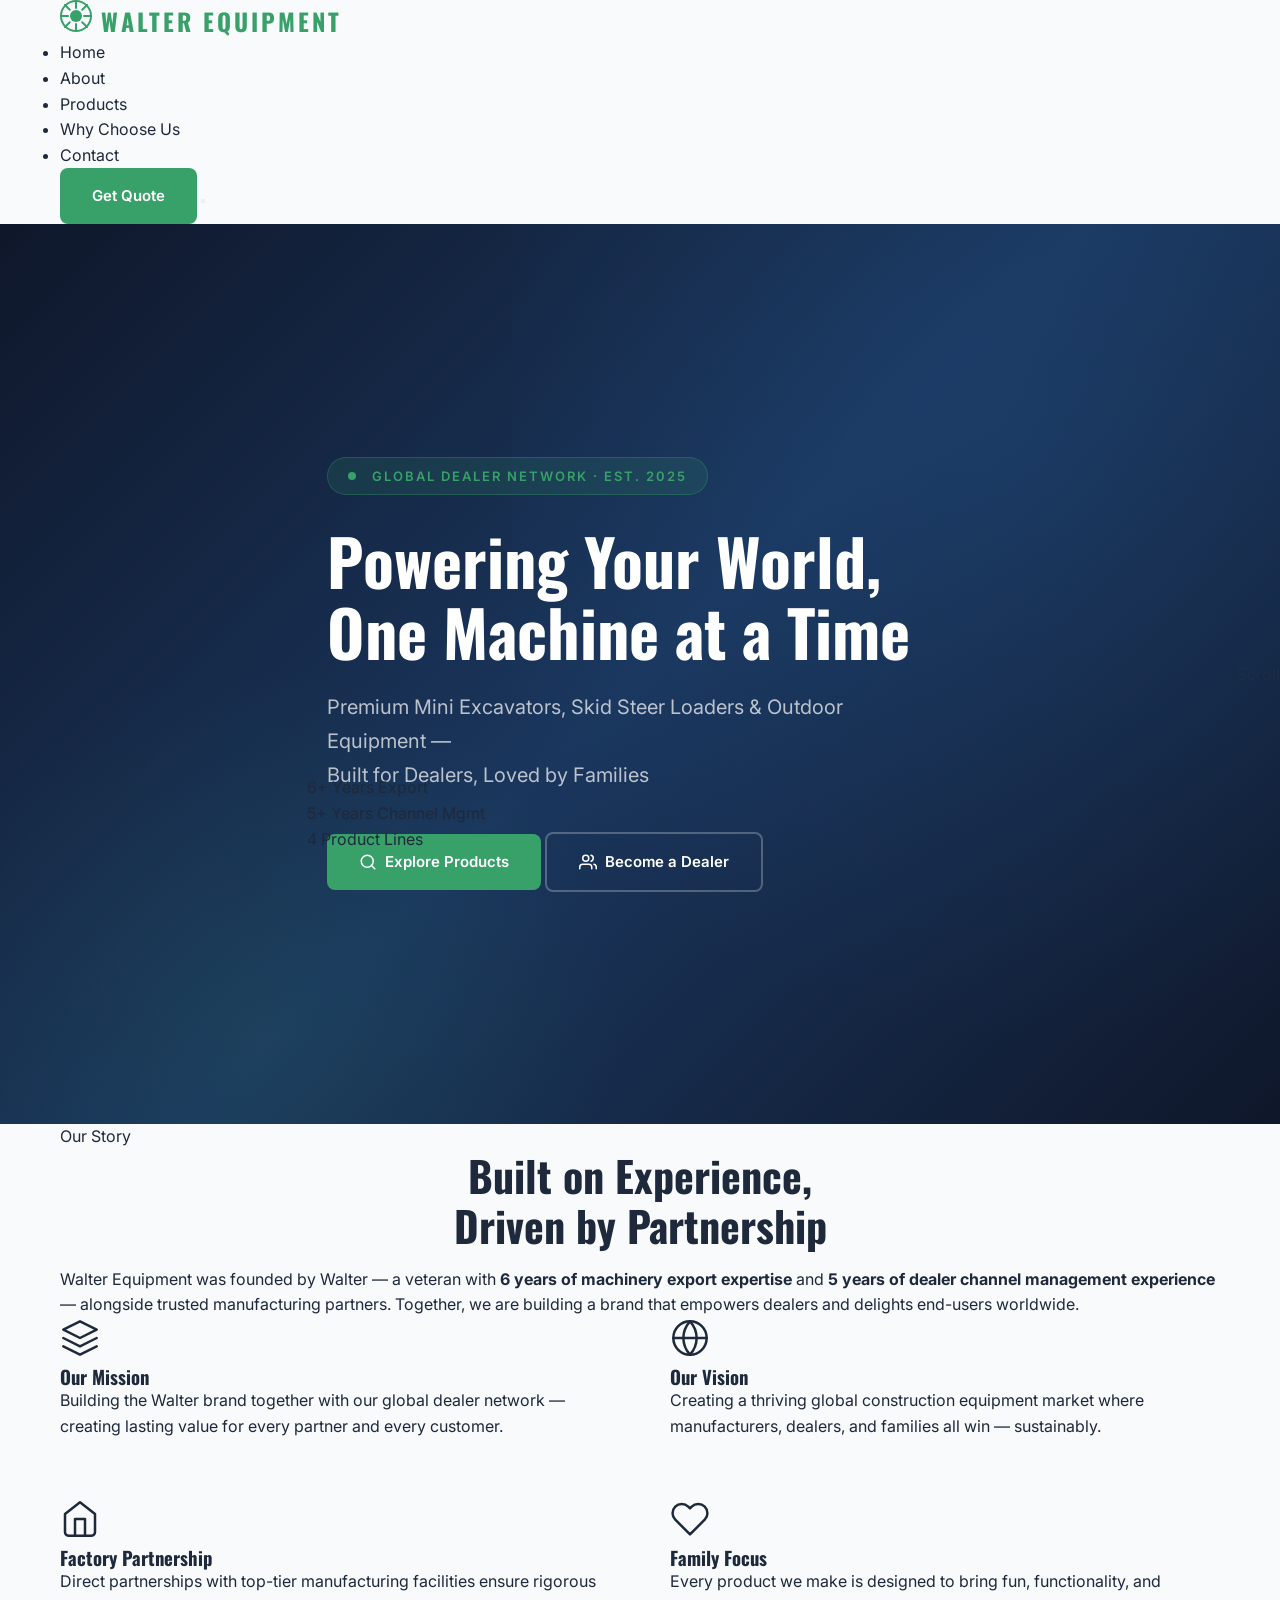
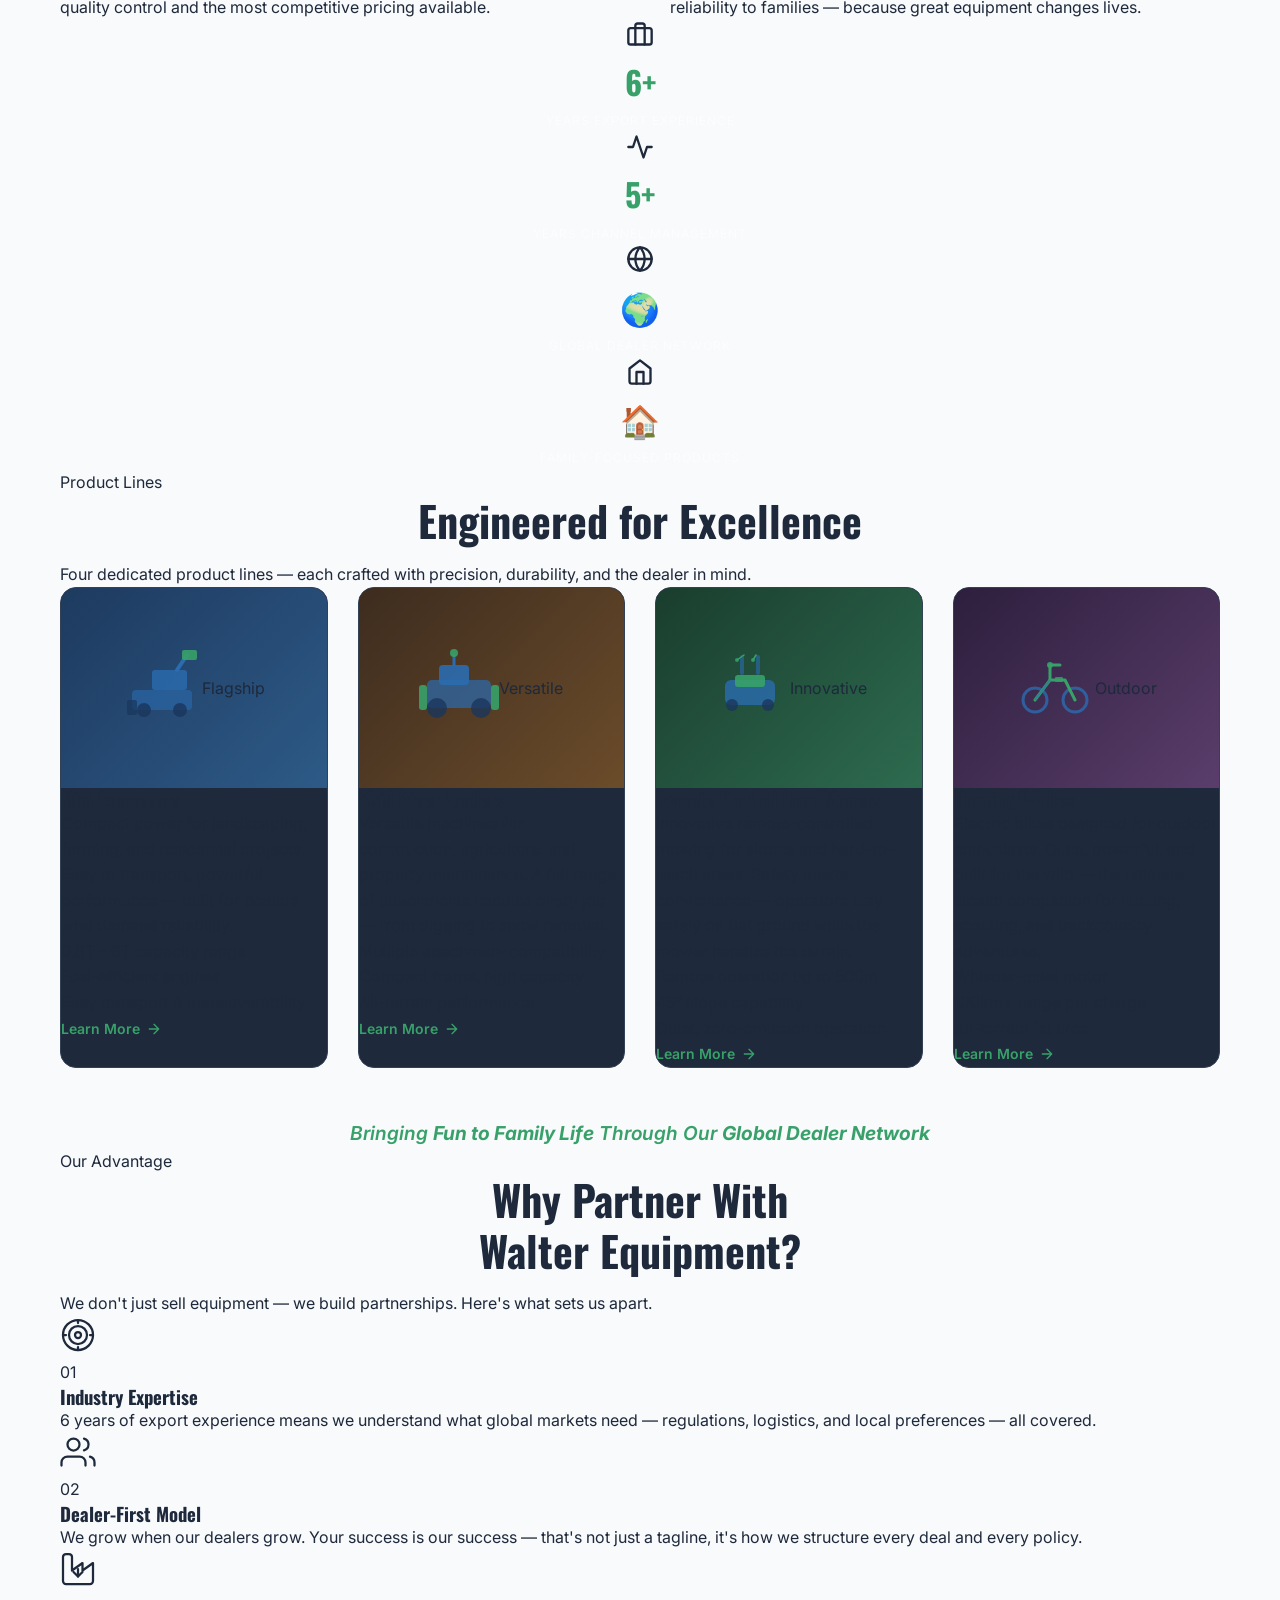
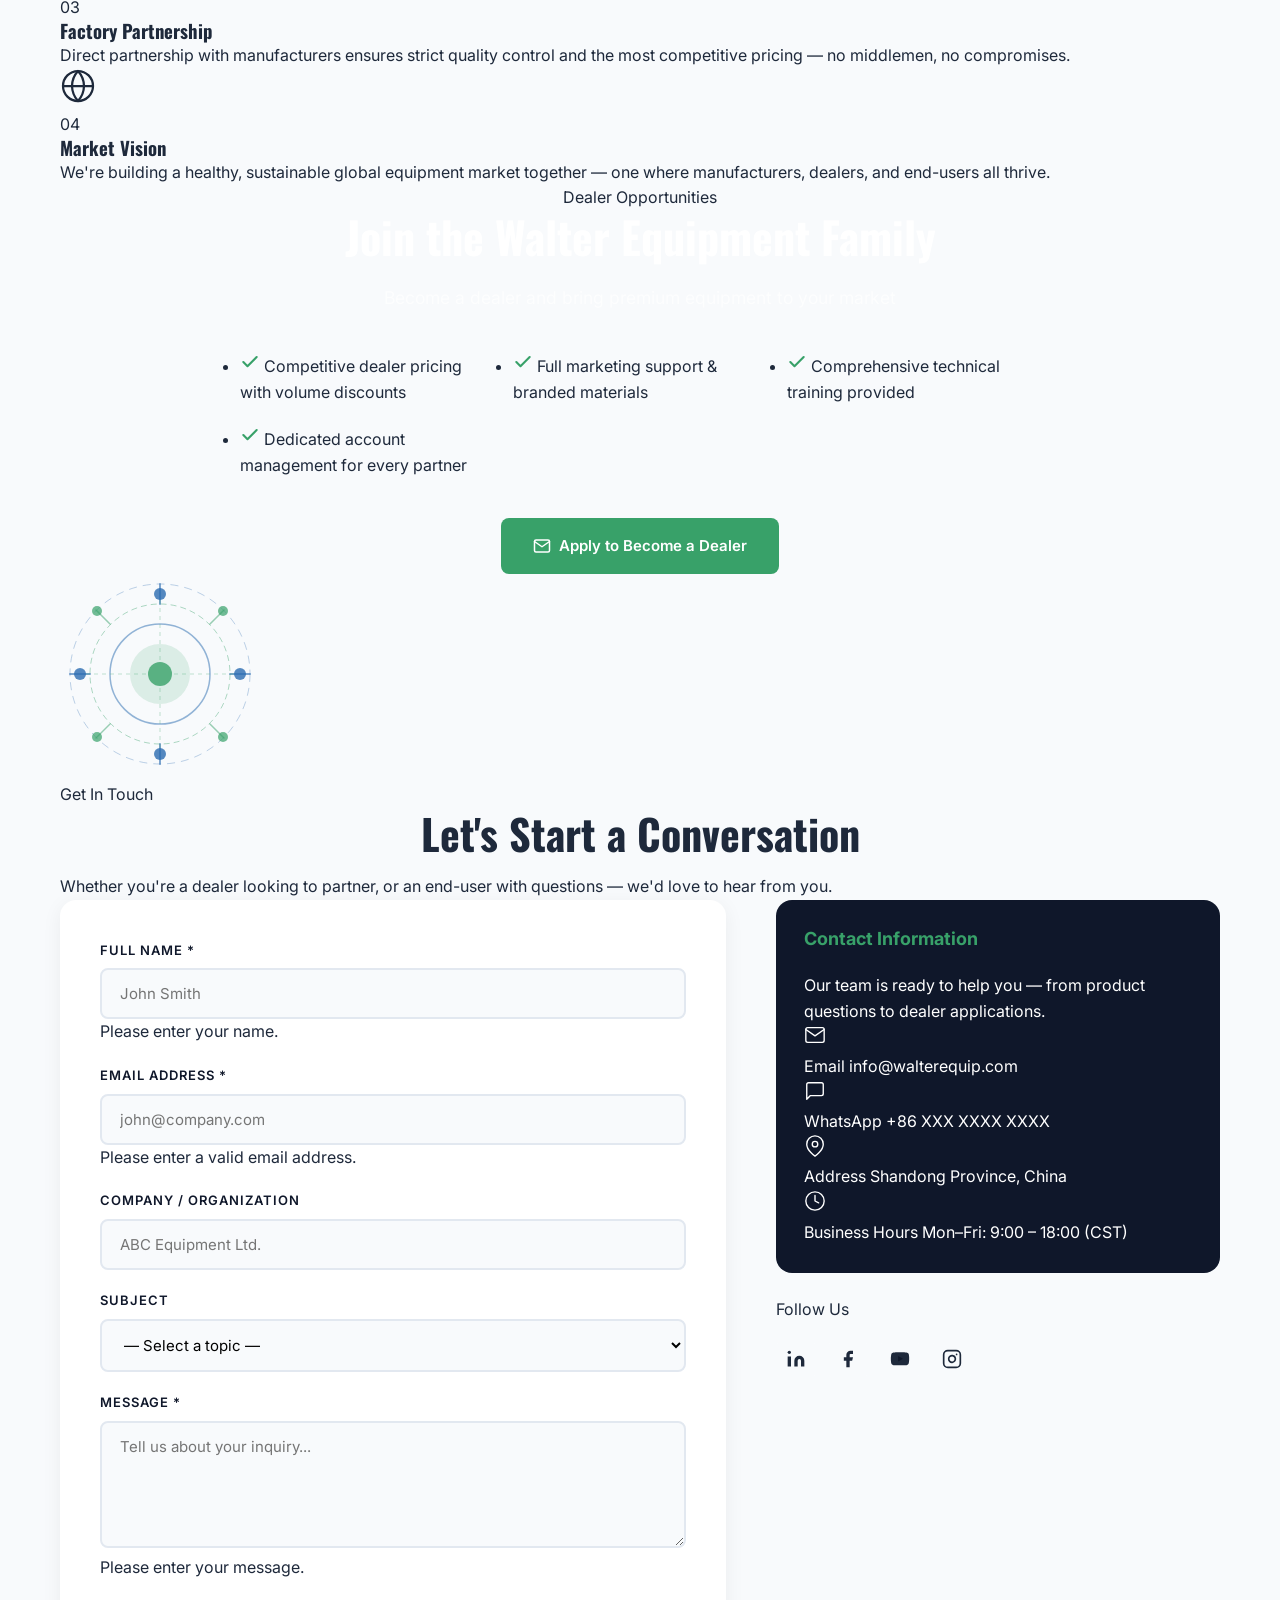
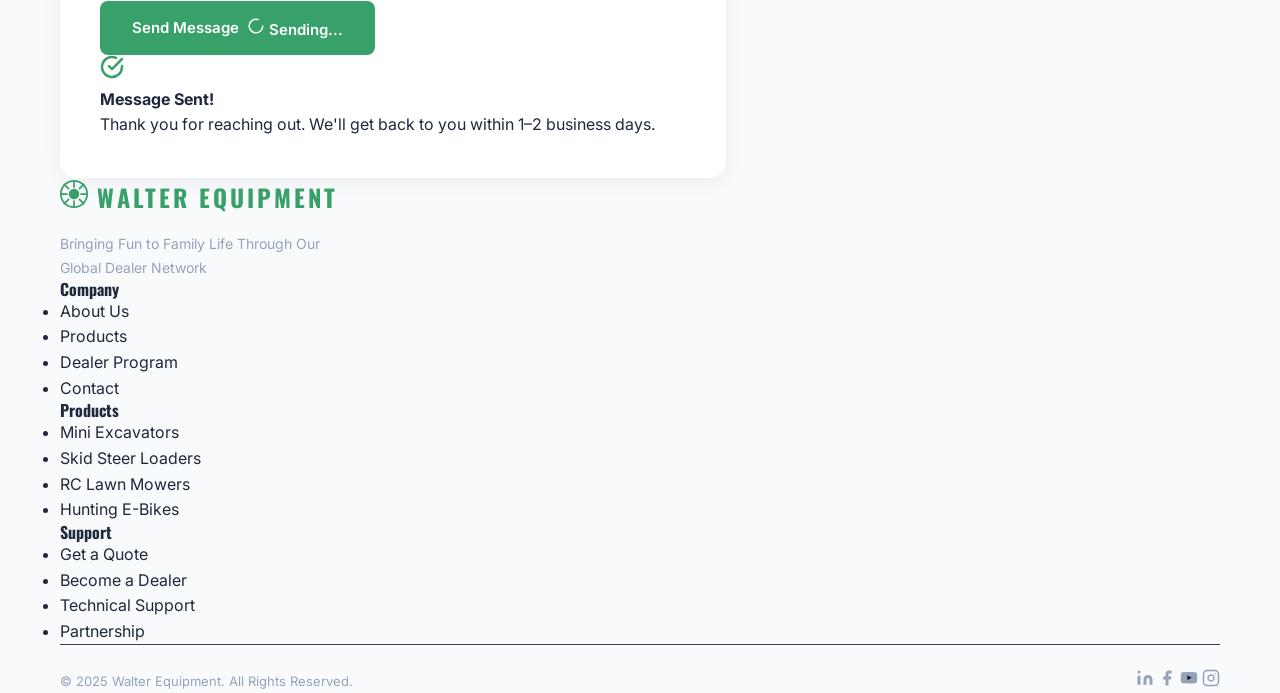
==== index.html @ e8bab3ac "Add files via upload" ====
<!DOCTYPE html>
<html lang="en">
<head>
    <meta charset="UTF-8">
    <meta name="viewport" content="width=device-width, initial-scale=1.0">
    <meta http-equiv="X-UA-Compatible" content="IE=edge">
    <title>Walter Equipment | Premium Mini Excavators, Skid Steer Loaders & Outdoor Equipment</title>
    <meta name="description" content="Walter Equipment — Premium mini excavators, skid steer loaders, remote control lawn mowers, and hunting e-bikes. Built for dealers, loved by families worldwide.">
    <meta name="keywords" content="mini excavators, skid steer loaders, remote control lawn mowers, hunting e-bikes, construction equipment, dealer, equipment manufacturer">
    <meta name="author" content="Walter Equipment">
    <meta name="robots" content="index, follow">
    <link rel="canonical" href="https://walterequip.com">

    <!-- Open Graph -->
    <meta property="og:title" content="Walter Equipment | Premium Construction & Outdoor Equipment">
    <meta property="og:description" content="Bringing Fun to Family Life Through Our Global Dealer Network. Mini excavators, skid steer loaders, and more.">
    <meta property="og:type" content="website">
    <meta property="og:url" content="https://walterequip.com">
    <meta property="og:site_name" content="Walter Equipment">

    <!-- Twitter Card -->
    <meta name="twitter:card" content="summary_large_image">
    <meta name="twitter:title" content="Walter Equipment">
    <meta name="twitter:description" content="Premium equipment for dealers worldwide. Mini excavators, skid steer loaders, remote control lawn mowers, hunting e-bikes.">

    <!-- Favicon -->
    <link rel="icon" type="image/svg+xml" href="data:image/svg+xml,<svg xmlns='http://www.w3.org/2000/svg' viewBox='0 0 100 100'><text y='.9em' font-size='90'>⚙️</text></svg>">

    <!-- Google Fonts -->
    <link rel="preconnect" href="https://fonts.googleapis.com">
    <link rel="preconnect" href="https://fonts.gstatic.com" crossorigin>
    <link href="https://fonts.googleapis.com/css2?family=Inter:wght@300;400;500;600;700&family=Oswald:wght@400;500;600;700&display=swap" rel="stylesheet">

    <!-- Stylesheet -->
    <link rel="stylesheet" href="css/style.css">

    <!-- Structured Data -->
    <script type="application/ld+json">
    {
        "@context": "https://schema.org",
        "@type": "Organization",
        "name": "Walter Equipment",
        "url": "https://walterequip.com",
        "description": "Premium construction and outdoor equipment manufacturer. Mini excavators, skid steer loaders, remote control lawn mowers, and hunting e-bikes.",
        "founder": {
            "@type": "Person",
            "name": "Walter"
        },
        "areaServed": "Worldwide",
        "address": {
            "@type": "PostalAddress",
            "addressRegion": "Shandong",
            "addressCountry": "CN"
        }
    }
    </script>
</head>
<body>

    <!-- ================================================
         HEADER / NAVIGATION
    ================================================= -->
    <header id="header" class="site-header" role="banner">
        <div class="container header-inner">
            <a href="#home" class="logo" aria-label="Walter Equipment - Home">
                <span class="logo-icon">
                    <svg width="32" height="32" viewBox="0 0 32 32" fill="none" xmlns="http://www.w3.org/2000/svg">
                        <circle cx="16" cy="16" r="15" stroke="#38a169" stroke-width="2"/>
                        <circle cx="16" cy="16" r="6" fill="#38a169"/>
                        <line x1="16" y1="1" x2="16" y2="8" stroke="#38a169" stroke-width="2" stroke-linecap="round"/>
                        <line x1="16" y1="24" x2="16" y2="31" stroke="#38a169" stroke-width="2" stroke-linecap="round"/>
                        <line x1="1" y1="16" x2="8" y2="16" stroke="#38a169" stroke-width="2" stroke-linecap="round"/>
                        <line x1="24" y1="16" x2="31" y2="16" stroke="#38a169" stroke-width="2" stroke-linecap="round"/>
                        <line x1="4.93" y1="4.93" x2="9.76" y2="9.76" stroke="#38a169" stroke-width="2" stroke-linecap="round"/>
                        <line x1="22.24" y1="22.24" x2="27.07" y2="27.07" stroke="#38a169" stroke-width="2" stroke-linecap="round"/>
                        <line x1="27.07" y1="4.93" x2="22.24" y2="9.76" stroke="#38a169" stroke-width="2" stroke-linecap="round"/>
                        <line x1="9.76" y1="22.24" x2="4.93" y2="27.07" stroke="#38a169" stroke-width="2" stroke-linecap="round"/>
                    </svg>
                </span>
                <span class="logo-text">WALTER <span class="logo-accent">EQUIPMENT</span></span>
            </a>

            <nav class="main-nav" id="main-nav" role="navigation" aria-label="Main navigation">
                <ul class="nav-list">
                    <li><a href="#home" class="nav-link active">Home</a></li>
                    <li><a href="#about" class="nav-link">About</a></li>
                    <li><a href="#products" class="nav-link">Products</a></li>
                    <li><a href="#why-us" class="nav-link">Why Choose Us</a></li>
                    <li><a href="#contact" class="nav-link">Contact</a></li>
                </ul>
            </nav>

            <a href="#contact" class="btn btn-primary header-cta">Get Quote</a>

            <button class="hamburger" id="hamburger" aria-label="Toggle navigation menu" aria-expanded="false">
                <span class="hamburger-line"></span>
                <span class="hamburger-line"></span>
                <span class="hamburger-line"></span>
            </button>
        </div>
    </header>

    <!-- ================================================
         HERO SECTION
    ================================================= -->
    <section id="home" class="hero" aria-label="Hero">
        <div class="hero-bg">
            <div class="hero-geo geo-1"></div>
            <div class="hero-geo geo-2"></div>
            <div class="hero-geo geo-3"></div>
            <div class="hero-geo geo-4"></div>
            <div class="hero-overlay"></div>
        </div>
        <div class="container hero-content">
            <div class="hero-badge fade-up">
                <span class="hero-badge-dot"></span>
                Global Dealer Network · Est. 2025
            </div>
            <h1 class="hero-title fade-up">
                Powering Your World,<br>
                <span class="hero-title-accent">One Machine at a Time</span>
            </h1>
            <p class="hero-subtitle fade-up">
                Premium Mini Excavators, Skid Steer Loaders &amp; Outdoor Equipment —<br class="hide-mobile">
                Built for Dealers, Loved by Families
            </p>
            <div class="hero-actions fade-up">
                <a href="#products" class="btn btn-primary btn-lg">
                    <svg width="18" height="18" viewBox="0 0 24 24" fill="none" stroke="currentColor" stroke-width="2" stroke-linecap="round" stroke-linejoin="round">
                        <circle cx="11" cy="11" r="8"/><path d="m21 21-4.35-4.35"/>
                    </svg>
                    Explore Products
                </a>
                <a href="#dealer" class="btn btn-outline btn-lg">
                    <svg width="18" height="18" viewBox="0 0 24 24" fill="none" stroke="currentColor" stroke-width="2" stroke-linecap="round" stroke-linejoin="round">
                        <path d="M17 21v-2a4 4 0 0 0-4-4H5a4 4 0 0 0-4 4v2"/><circle cx="9" cy="7" r="4"/><path d="M23 21v-2a4 4 0 0 0-3-3.87"/><path d="M16 3.13a4 4 0 0 1 0 7.75"/>
                    </svg>
                    Become a Dealer
                </a>
            </div>
            <div class="hero-stats fade-up">
                <div class="hero-stat">
                    <span class="hero-stat-num">6+</span>
                    <span class="hero-stat-label">Years Export</span>
                </div>
                <div class="hero-stat-divider"></div>
                <div class="hero-stat">
                    <span class="hero-stat-num">5+</span>
                    <span class="hero-stat-label">Years Channel Mgmt</span>
                </div>
                <div class="hero-stat-divider"></div>
                <div class="hero-stat">
                    <span class="hero-stat-num">4</span>
                    <span class="hero-stat-label">Product Lines</span>
                </div>
            </div>
        </div>
        <div class="hero-scroll-indicator" aria-hidden="true">
            <span>Scroll</span>
            <div class="scroll-line"></div>
        </div>
    </section>

    <!-- ================================================
         ABOUT US
    ================================================= -->
    <section id="about" class="section about-section" aria-labelledby="about-title">
        <div class="container">
            <div class="section-header fade-up">
                <span class="section-tag">Our Story</span>
                <h2 id="about-title" class="section-title">Built on Experience,<br>Driven by Partnership</h2>
                <p class="section-desc">
                    Walter Equipment was founded by Walter — a veteran with <strong>6 years of machinery export expertise</strong> 
                    and <strong>5 years of dealer channel management experience</strong> — alongside trusted manufacturing partners. 
                    Together, we are building a brand that empowers dealers and delights end-users worldwide.
                </p>
            </div>

            <div class="about-grid">
                <div class="about-card fade-up">
                    <div class="about-card-icon">
                        <svg width="40" height="40" viewBox="0 0 24 24" fill="none" stroke="currentColor" stroke-width="1.5" stroke-linecap="round" stroke-linejoin="round">
                            <path d="M12 2L2 7l10 5 10-5-10-5z"/><path d="M2 17l10 5 10-5"/><path d="M2 12l10 5 10-5"/>
                        </svg>
                    </div>
                    <h3>Our Mission</h3>
                    <p>Building the Walter brand together with our global dealer network — creating lasting value for every partner and every customer.</p>
                </div>
                <div class="about-card fade-up">
                    <div class="about-card-icon">
                        <svg width="40" height="40" viewBox="0 0 24 24" fill="none" stroke="currentColor" stroke-width="1.5" stroke-linecap="round" stroke-linejoin="round">
                            <circle cx="12" cy="12" r="10"/><line x1="2" y1="12" x2="22" y2="12"/><path d="M12 2a15.3 15.3 0 0 1 4 10 15.3 15.3 0 0 1-4 10 15.3 15.3 0 0 1-4-10 15.3 15.3 0 0 1 4-10z"/>
                        </svg>
                    </div>
                    <h3>Our Vision</h3>
                    <p>Creating a thriving global construction equipment market where manufacturers, dealers, and families all win — sustainably.</p>
                </div>
                <div class="about-card fade-up">
                    <div class="about-card-icon">
                        <svg width="40" height="40" viewBox="0 0 24 24" fill="none" stroke="currentColor" stroke-width="1.5" stroke-linecap="round" stroke-linejoin="round">
                            <path d="M3 9l9-7 9 7v11a2 2 0 0 1-2 2H5a2 2 0 0 1-2-2z"/><polyline points="9 22 9 12 15 12 15 22"/>
                        </svg>
                    </div>
                    <h3>Factory Partnership</h3>
                    <p>Direct partnerships with top-tier manufacturing facilities ensure rigorous quality control and the most competitive pricing available.</p>
                </div>
                <div class="about-card fade-up">
                    <div class="about-card-icon">
                        <svg width="40" height="40" viewBox="0 0 24 24" fill="none" stroke="currentColor" stroke-width="1.5" stroke-linecap="round" stroke-linejoin="round">
                            <path d="M20.84 4.61a5.5 5.5 0 0 0-7.78 0L12 5.67l-1.06-1.06a5.5 5.5 0 0 0-7.78 7.78l1.06 1.06L12 21.23l7.78-7.78 1.06-1.06a5.5 5.5 0 0 0 0-7.78z"/>
                        </svg>
                    </div>
                    <h3>Family Focus</h3>
                    <p>Every product we make is designed to bring fun, functionality, and reliability to families — because great equipment changes lives.</p>
                </div>
            </div>

            <div class="about-stats fade-up">
                <div class="stat-item">
                    <div class="stat-icon">
                        <svg width="28" height="28" viewBox="0 0 24 24" fill="none" stroke="currentColor" stroke-width="2" stroke-linecap="round" stroke-linejoin="round">
                            <rect x="2" y="7" width="20" height="14" rx="2" ry="2"/><path d="M16 21V5a2 2 0 0 0-2-2h-4a2 2 0 0 0-2 2v16"/>
                        </svg>
                    </div>
                    <div class="stat-info">
                        <span class="stat-number">6+</span>
                        <span class="stat-label">Years Export Experience</span>
                    </div>
                </div>
                <div class="stat-item">
                    <div class="stat-icon">
                        <svg width="28" height="28" viewBox="0 0 24 24" fill="none" stroke="currentColor" stroke-width="2" stroke-linecap="round" stroke-linejoin="round">
                            <polyline points="22 12 18 12 15 21 9 3 6 12 2 12"/>
                        </svg>
                    </div>
                    <div class="stat-info">
                        <span class="stat-number">5+</span>
                        <span class="stat-label">Years Channel Management</span>
                    </div>
                </div>
                <div class="stat-item">
                    <div class="stat-icon">
                        <svg width="28" height="28" viewBox="0 0 24 24" fill="none" stroke="currentColor" stroke-width="2" stroke-linecap="round" stroke-linejoin="round">
                            <circle cx="12" cy="12" r="10"/><line x1="2" y1="12" x2="22" y2="12"/><path d="M12 2a15.3 15.3 0 0 1 4 10 15.3 15.3 0 0 1-4 10 15.3 15.3 0 0 1-4-10 15.3 15.3 0 0 1 4-10z"/>
                        </svg>
                    </div>
                    <div class="stat-info">
                        <span class="stat-number">🌍</span>
                        <span class="stat-label">Global Dealer Network</span>
                    </div>
                </div>
                <div class="stat-item">
                    <div class="stat-icon">
                        <svg width="28" height="28" viewBox="0 0 24 24" fill="none" stroke="currentColor" stroke-width="2" stroke-linecap="round" stroke-linejoin="round">
                            <path d="M3 9l9-7 9 7v11a2 2 0 0 1-2 2H5a2 2 0 0 1-2-2z"/><polyline points="9 22 9 12 15 12 15 22"/>
                        </svg>
                    </div>
                    <div class="stat-info">
                        <span class="stat-number">🏠</span>
                        <span class="stat-label">Family-Focused Products</span>
                    </div>
                </div>
            </div>
        </div>
    </section>

    <!-- ================================================
         PRODUCTS
    ================================================= -->
    <section id="products" class="section products-section" aria-labelledby="products-title">
        <div class="container">
            <div class="section-header fade-up">
                <span class="section-tag">Product Lines</span>
                <h2 id="products-title" class="section-title">Engineered for Excellence</h2>
                <p class="section-desc">
                    Four dedicated product lines — each crafted with precision, durability, and the dealer in mind.
                </p>
            </div>

            <div class="products-grid">
                <!-- Product 1: Mini Excavators -->
                <article class="product-card fade-up">
                    <div class="product-image">
                        <div class="product-image-placeholder">
                            <svg width="80" height="80" viewBox="0 0 80 80" fill="none" xmlns="http://www.w3.org/2000/svg">
                                <rect x="10" y="45" width="60" height="20" rx="4" fill="#2b6cb0" opacity="0.6"/>
                                <rect x="30" y="25" width="35" height="20" rx="3" fill="#2b6cb0" opacity="0.8"/>
                                <line x1="55" y1="25" x2="65" y2="10" stroke="#2b6cb0" stroke-width="4" stroke-linecap="round"/>
                                <rect x="60" y="5" width="15" height="10" rx="2" fill="#38a169" opacity="0.9"/>
                                <circle cx="22" cy="65" r="7" fill="#1a365d" opacity="0.8"/>
                                <circle cx="58" cy="65" r="7" fill="#1a365d" opacity="0.8"/>
                                <rect x="5" y="55" width="10" height="15" rx="2" fill="#1a365d" opacity="0.7"/>
                            </svg>
                        </div>
                        <span class="product-badge">Flagship</span>
                    </div>
                    <div class="product-content">
                        <h3 class="product-name">Mini Excavators</h3>
                        <p class="product-desc">
                            Compact power for landscaping, farming, and residential projects. 
                            Easy to transport, powerful performance — built for dealers who demand reliability.
                        </p>
                        <ul class="product-features">
                            <li>0.8T – 6T capacity range</li>
                            <li>Fuel-efficient engines</li>
                            <li>Easy transport &amp; maneuverability</li>
                        </ul>
                        <a href="#contact" class="product-link">
                            Learn More
                            <svg width="16" height="16" viewBox="0 0 24 24" fill="none" stroke="currentColor" stroke-width="2" stroke-linecap="round" stroke-linejoin="round">
                                <path d="M5 12h14M12 5l7 7-7 7"/>
                            </svg>
                        </a>
                    </div>
                </article>

                <!-- Product 2: Skid Steer Loaders -->
                <article class="product-card fade-up">
                    <div class="product-image">
                        <div class="product-image-placeholder">
                            <svg width="80" height="80" viewBox="0 0 80 80" fill="none" xmlns="http://www.w3.org/2000/svg">
                                <rect x="8" y="35" width="64" height="28" rx="5" fill="#2b6cb0" opacity="0.7"/>
                                <rect x="20" y="20" width="30" height="20" rx="4" fill="#2b6cb0" opacity="0.9"/>
                                <circle cx="18" cy="63" r="10" fill="#1a365d" opacity="0.8"/>
                                <circle cx="62" cy="63" r="10" fill="#1a365d" opacity="0.8"/>
                                <rect x="0" y="40" width="8" height="25" rx="3" fill="#38a169" opacity="0.9"/>
                                <rect x="72" y="40" width="8" height="25" rx="3" fill="#38a169" opacity="0.9"/>
                                <line x1="35" y1="20" x2="35" y2="10" stroke="#2b6cb0" stroke-width="3" stroke-linecap="round"/>
                                <circle cx="35" cy="8" r="4" fill="#38a169" opacity="0.9"/>
                            </svg>
                        </div>
                        <span class="product-badge">Versatile</span>
                    </div>
                    <div class="product-content">
                        <h3 class="product-name">Skid Steer Loaders</h3>
                        <p class="product-desc">
                            Versatile machines for construction, agriculture, and property maintenance. 
                            A full range of attachments handles every job — from digging to snow removal.
                        </p>
                        <ul class="product-features">
                            <li>Multiple attachment compatibility</li>
                            <li>Compact frame, high capacity</li>
                            <li>All-terrain performance</li>
                        </ul>
                        <a href="#contact" class="product-link">
                            Learn More
                            <svg width="16" height="16" viewBox="0 0 24 24" fill="none" stroke="currentColor" stroke-width="2" stroke-linecap="round" stroke-linejoin="round">
                                <path d="M5 12h14M12 5l7 7-7 7"/>
                            </svg>
                        </a>
                    </div>
                </article>

                <!-- Product 3: Remote Control Lawn Mowers -->
                <article class="product-card fade-up">
                    <div class="product-image">
                        <div class="product-image-placeholder">
                            <svg width="80" height="80" viewBox="0 0 80 80" fill="none" xmlns="http://www.w3.org/2000/svg">
                                <rect x="15" y="35" width="50" height="25" rx="6" fill="#2b6cb0" opacity="0.8"/>
                                <rect x="25" y="30" width="30" height="12" rx="3" fill="#38a169" opacity="0.9"/>
                                <circle cx="22" cy="60" r="6" fill="#1a365d" opacity="0.8"/>
                                <circle cx="58" cy="60" r="6" fill="#1a365d" opacity="0.8"/>
                                <rect x="30" y="10" width="4" height="20" rx="2" fill="#2b6cb0" opacity="0.6"/>
                                <rect x="46" y="10" width="4" height="20" rx="2" fill="#2b6cb0" opacity="0.6"/>
                                <path d="M27 15 L34 10" stroke="#38a169" stroke-width="1.5" stroke-linecap="round"/>
                                <path d="M43 15 L46 10" stroke="#38a169" stroke-width="1.5" stroke-linecap="round"/>
                                <circle cx="27" cy="15" r="2" fill="#38a169" opacity="0.8"/>
                                <circle cx="43" cy="15" r="2" fill="#38a169" opacity="0.8"/>
                            </svg>
                        </div>
                        <span class="product-badge">Innovative</span>
                    </div>
                    <div class="product-content">
                        <h3 class="product-name">Remote Control Lawn Mowers</h3>
                        <p class="product-desc">
                            Innovative remote-controlled mowing for slopes and hard-to-reach areas. 
                            Safety meets convenience — operators stay safely on flat ground while the mower handles the terrain.
                        </p>
                        <ul class="product-features">
                            <li>Remote operation up to 500m</li>
                            <li>45° slope capability</li>
                            <li>Quiet, zero-emission operation</li>
                        </ul>
                        <a href="#contact" class="product-link">
                            Learn More
                            <svg width="16" height="16" viewBox="0 0 24 24" fill="none" stroke="currentColor" stroke-width="2" stroke-linecap="round" stroke-linejoin="round">
                                <path d="M5 12h14M12 5l7 7-7 7"/>
                            </svg>
                        </a>
                    </div>
                </article>

                <!-- Product 4: Hunting E-Bikes -->
                <article class="product-card fade-up">
                    <div class="product-image">
                        <div class="product-image-placeholder">
                            <svg width="80" height="80" viewBox="0 0 80 80" fill="none" xmlns="http://www.w3.org/2000/svg">
                                <circle cx="20" cy="55" r="12" stroke="#2b6cb0" stroke-width="3" fill="none" opacity="0.8"/>
                                <circle cx="60" cy="55" r="12" stroke="#2b6cb0" stroke-width="3" fill="none" opacity="0.8"/>
                                <path d="M20 55 L35 35 L50 35 L60 55" stroke="#38a169" stroke-width="3" stroke-linecap="round" stroke-linejoin="round"/>
                                <path d="M35 35 L35 20" stroke="#38a169" stroke-width="3" stroke-linecap="round"/>
                                <path d="M35 20 L45 20" stroke="#38a169" stroke-width="3" stroke-linecap="round"/>
                                <rect x="40" y="32" width="8" height="5" rx="1" fill="#38a169" opacity="0.8"/>
                                <path d="M35 35 L20 55" stroke="#2b6cb0" stroke-width="2" opacity="0.6"/>
                                <circle cx="35" cy="20" r="3" fill="#38a169" opacity="0.9"/>
                            </svg>
                        </div>
                        <span class="product-badge">Outdoor</span>
                    </div>
                    <div class="product-content">
                        <h3 class="product-name">Hunting E-Bikes</h3>
                        <p class="product-desc">
                            Electric bikes designed for outdoor enthusiasts. Quiet, powerful, and built for the wild — 
                            the ultimate stealth companion for hunting, scouting, and backcountry adventures.
                        </p>
                        <ul class="product-features">
                            <li>Whisper-quiet motor</li>
                            <li>100km+ range per charge</li>
                            <li>All-terrain fat tires</li>
                        </ul>
                        <a href="#contact" class="product-link">
                            Learn More
                            <svg width="16" height="16" viewBox="0 0 24 24" fill="none" stroke="currentColor" stroke-width="2" stroke-linecap="round" stroke-linejoin="round">
                                <path d="M5 12h14M12 5l7 7-7 7"/>
                            </svg>
                        </a>
                    </div>
                </article>
            </div>

            <div class="products-tagline fade-up">
                <p>Bringing <strong>Fun to Family Life</strong> Through Our <strong>Global Dealer Network</strong></p>
            </div>
        </div>
    </section>

    <!-- ================================================
         WHY CHOOSE US
    ================================================= -->
    <section id="why-us" class="section why-section" aria-labelledby="why-title">
        <div class="container">
            <div class="section-header fade-up">
                <span class="section-tag">Our Advantage</span>
                <h2 id="why-title" class="section-title">Why Partner With<br>Walter Equipment?</h2>
                <p class="section-desc">
                    We don't just sell equipment — we build partnerships. Here's what sets us apart.
                </p>
            </div>

            <div class="why-grid">
                <div class="why-card fade-up">
                    <div class="why-icon">
                        <svg width="36" height="36" viewBox="0 0 24 24" fill="none" stroke="currentColor" stroke-width="1.5" stroke-linecap="round" stroke-linejoin="round">
                            <circle cx="12" cy="12" r="10"/><circle cx="12" cy="12" r="6"/><circle cx="12" cy="12" r="2"/>
                            <line x1="12" y1="2" x2="12" y2="4"/><line x1="12" y1="20" x2="12" y2="22"/>
                            <line x1="2" y1="12" x2="4" y2="12"/><line x1="20" y1="12" x2="22" y2="12"/>
                        </svg>
                    </div>
                    <span class="why-num">01</span>
                    <h3>Industry Expertise</h3>
                    <p>6 years of export experience means we understand what global markets need — regulations, logistics, and local preferences — all covered.</p>
                </div>

                <div class="why-card fade-up">
                    <div class="why-icon">
                        <svg width="36" height="36" viewBox="0 0 24 24" fill="none" stroke="currentColor" stroke-width="1.5" stroke-linecap="round" stroke-linejoin="round">
                            <path d="M17 21v-2a4 4 0 0 0-4-4H5a4 4 0 0 0-4 4v2"/><circle cx="9" cy="7" r="4"/>
                            <path d="M23 21v-2a4 4 0 0 0-3-3.87"/><path d="M16 3.13a4 4 0 0 1 0 7.75"/>
                        </svg>
                    </div>
                    <span class="why-num">02</span>
                    <h3>Dealer-First Model</h3>
                    <p>We grow when our dealers grow. Your success is our success — that's not just a tagline, it's how we structure every deal and every policy.</p>
                </div>

                <div class="why-card fade-up">
                    <div class="why-icon">
                        <svg width="36" height="36" viewBox="0 0 24 24" fill="none" stroke="currentColor" stroke-width="1.5" stroke-linecap="round" stroke-linejoin="round">
                            <path d="M2 20a2 2 0 0 0 2 2h16a2 2 0 0 0 2-2V8l-7 5V8l-7 5V4a2 2 0 0 0-2-2H4a2 2 0 0 0-2 2z"/>
                            <polyline points="9 14 12 17 15 14"/><line x1="12" y1="12" x2="12" y2="17"/>
                        </svg>
                    </div>
                    <span class="why-num">03</span>
                    <h3>Factory Partnership</h3>
                    <p>Direct partnership with manufacturers ensures strict quality control and the most competitive pricing — no middlemen, no compromises.</p>
                </div>

                <div class="why-card fade-up">
                    <div class="why-icon">
                        <svg width="36" height="36" viewBox="0 0 24 24" fill="none" stroke="currentColor" stroke-width="1.5" stroke-linecap="round" stroke-linejoin="round">
                            <circle cx="12" cy="12" r="10"/><line x1="2" y1="12" x2="22" y2="12"/>
                            <path d="M12 2a15.3 15.3 0 0 1 4 10 15.3 15.3 0 0 1-4 10 15.3 15.3 0 0 1-4-10 15.3 15.3 0 0 1 4-10z"/>
                        </svg>
                    </div>
                    <span class="why-num">04</span>
                    <h3>Market Vision</h3>
                    <p>We're building a healthy, sustainable global equipment market together — one where manufacturers, dealers, and end-users all thrive.</p>
                </div>
            </div>
        </div>
    </section>

    <!-- ================================================
         DEALER CTA
    ================================================= -->
    <section id="dealer" class="section dealer-section" aria-labelledby="dealer-title">
        <div class="container">
            <div class="dealer-inner fade-up">
                <div class="dealer-content">
                    <span class="section-tag">Dealer Opportunities</span>
                    <h2 id="dealer-title" class="dealer-title">Join the Walter Equipment Family</h2>
                    <p class="dealer-subtitle">Become a dealer and bring premium equipment to your market</p>
                    <ul class="dealer-benefits">
                        <li>
                            <svg width="20" height="20" viewBox="0 0 24 24" fill="none" stroke="#38a169" stroke-width="2.5" stroke-linecap="round" stroke-linejoin="round">
                                <polyline points="20 6 9 17 4 12"/>
                            </svg>
                            Competitive dealer pricing with volume discounts
                        </li>
                        <li>
                            <svg width="20" height="20" viewBox="0 0 24 24" fill="none" stroke="#38a169" stroke-width="2.5" stroke-linecap="round" stroke-linejoin="round">
                                <polyline points="20 6 9 17 4 12"/>
                            </svg>
                            Full marketing support &amp; branded materials
                        </li>
                        <li>
                            <svg width="20" height="20" viewBox="0 0 24 24" fill="none" stroke="#38a169" stroke-width="2.5" stroke-linecap="round" stroke-linejoin="round">
                                <polyline points="20 6 9 17 4 12"/>
                            </svg>
                            Comprehensive technical training provided
                        </li>
                        <li>
                            <svg width="20" height="20" viewBox="0 0 24 24" fill="none" stroke="#38a169" stroke-width="2.5" stroke-linecap="round" stroke-linejoin="round">
                                <polyline points="20 6 9 17 4 12"/>
                            </svg>
                            Dedicated account management for every partner
                        </li>
                    </ul>
                    <a href="#contact" class="btn btn-primary btn-lg">
                        <svg width="18" height="18" viewBox="0 0 24 24" fill="none" stroke="currentColor" stroke-width="2" stroke-linecap="round" stroke-linejoin="round">
                            <path d="M4 4h16c1.1 0 2 .9 2 2v12c0 1.1-.9 2-2 2H4c-1.1 0-2-.9-2-2V6c0-1.1.9-2 2-2z"/><polyline points="22,6 12,13 2,6"/>
                        </svg>
                        Apply to Become a Dealer
                    </a>
                </div>
                <div class="dealer-visual" aria-hidden="true">
                    <div class="dealer-visual-inner">
                        <svg width="200" height="200" viewBox="0 0 200 200" fill="none" xmlns="http://www.w3.org/2000/svg">
                            <circle cx="100" cy="100" r="90" stroke="#2b6cb0" stroke-width="1" opacity="0.3" stroke-dasharray="8 6"/>
                            <circle cx="100" cy="100" r="70" stroke="#38a169" stroke-width="1" opacity="0.4" stroke-dasharray="6 4"/>
                            <circle cx="100" cy="100" r="50" stroke="#2b6cb0" stroke-width="1.5" opacity="0.5"/>
                            <circle cx="100" cy="100" r="30" fill="#38a169" opacity="0.15"/>
                            <circle cx="100" cy="100" r="12" fill="#38a169" opacity="0.8"/>
                            <!-- Spokes -->
                            <line x1="100" y1="10" x2="100" y2="30" stroke="#2b6cb0" stroke-width="2" stroke-linecap="round" opacity="0.6"/>
                            <line x1="100" y1="170" x2="100" y2="190" stroke="#2b6cb0" stroke-width="2" stroke-linecap="round" opacity="0.6"/>
                            <line x1="10" y1="100" x2="30" y2="100" stroke="#2b6cb0" stroke-width="2" stroke-linecap="round" opacity="0.6"/>
                            <line x1="170" y1="100" x2="190" y2="100" stroke="#2b6cb0" stroke-width="2" stroke-linecap="round" opacity="0.6"/>
                            <!-- Corner spokes -->
                            <line x1="36" y1="36" x2="50" y2="50" stroke="#38a169" stroke-width="1.5" stroke-linecap="round" opacity="0.5"/>
                            <line x1="164" y1="36" x2="150" y2="50" stroke="#38a169" stroke-width="1.5" stroke-linecap="round" opacity="0.5"/>
                            <line x1="36" y1="164" x2="50" y2="150" stroke="#38a169" stroke-width="1.5" stroke-linecap="round" opacity="0.5"/>
                            <line x1="164" y1="164" x2="150" y2="150" stroke="#38a169" stroke-width="1.5" stroke-linecap="round" opacity="0.5"/>
                            <!-- Dealer nodes -->
                            <circle cx="100" cy="20" r="6" fill="#2b6cb0" opacity="0.8"/>
                            <circle cx="180" cy="100" r="6" fill="#2b6cb0" opacity="0.8"/>
                            <circle cx="100" cy="180" r="6" fill="#2b6cb0" opacity="0.8"/>
                            <circle cx="20" cy="100" r="6" fill="#2b6cb0" opacity="0.8"/>
                            <circle cx="163" cy="37" r="5" fill="#38a169" opacity="0.7"/>
                            <circle cx="37" cy="163" r="5" fill="#38a169" opacity="0.7"/>
                            <circle cx="163" cy="163" r="5" fill="#38a169" opacity="0.7"/>
                            <circle cx="37" cy="37" r="5" fill="#38a169" opacity="0.7"/>
                            <!-- Connection lines -->
                            <line x1="100" y1="26" x2="100" y2="88" stroke="#38a169" stroke-width="1" opacity="0.3" stroke-dasharray="4 4"/>
                            <line x1="174" y1="100" x2="112" y2="100" stroke="#38a169" stroke-width="1" opacity="0.3" stroke-dasharray="4 4"/>
                            <line x1="100" y1="174" x2="100" y2="112" stroke="#38a169" stroke-width="1" opacity="0.3" stroke-dasharray="4 4"/>
                            <line x1="26" y1="100" x2="88" y2="100" stroke="#38a169" stroke-width="1" opacity="0.3" stroke-dasharray="4 4"/>
                        </svg>
                    </div>
                </div>
            </div>
        </div>
    </section>

    <!-- ================================================
         CONTACT
    ================================================= -->
    <section id="contact" class="section contact-section" aria-labelledby="contact-title">
        <div class="container">
            <div class="section-header fade-up">
                <span class="section-tag">Get In Touch</span>
                <h2 id="contact-title" class="section-title">Let's Start a Conversation</h2>
                <p class="section-desc">
                    Whether you're a dealer looking to partner, or an end-user with questions — we'd love to hear from you.
                </p>
            </div>

            <div class="contact-grid">
                <!-- Contact Form -->
                <div class="contact-form-wrapper fade-up">
                    <form class="contact-form" id="contact-form" action="https://formspree.io/f/placeholder" method="POST" novalidate>
                        <div class="form-group">
                            <label for="name">Full Name <span class="required">*</span></label>
                            <input type="text" id="name" name="name" placeholder="John Smith" required autocomplete="name">
                            <span class="form-error" id="name-error">Please enter your name.</span>
                        </div>
                        <div class="form-group">
                            <label for="email">Email Address <span class="required">*</span></label>
                            <input type="email" id="email" name="email" placeholder="john@company.com" required autocomplete="email">
                            <span class="form-error" id="email-error">Please enter a valid email address.</span>
                        </div>
                        <div class="form-group">
                            <label for="company">Company / Organization</label>
                            <input type="text" id="company" name="company" placeholder="ABC Equipment Ltd." autocomplete="organization">
                        </div>
                        <div class="form-group">
                            <label for="subject">Subject</label>
                            <select id="subject" name="subject">
                                <option value="">— Select a topic —</option>
                                <option value="dealer">Become a Dealer</option>
                                <option value="product">Product Inquiry</option>
                                <option value="support">Technical Support</option>
                                <option value="other">Other</option>
                            </select>
                        </div>
                        <div class="form-group form-group-full">
                            <label for="message">Message <span class="required">*</span></label>
                            <textarea id="message" name="message" rows="5" placeholder="Tell us about your inquiry..." required></textarea>
                            <span class="form-error" id="message-error">Please enter your message.</span>
                        </div>
                        <div class="form-actions">
                            <button type="submit" class="btn btn-primary btn-lg form-submit" id="submit-btn">
                                <span class="btn-text">Send Message</span>
                                <span class="btn-loading" aria-hidden="true">
                                    <svg width="18" height="18" viewBox="0 0 24 24" fill="none" stroke="currentColor" stroke-width="2" stroke-linecap="round" stroke-linejoin="round" class="spin">
                                        <path d="M21 12a9 9 0 1 1-6.219-8.56"/>
                                    </svg>
                                    Sending...
                                </span>
                            </button>
                        </div>
                        <div class="form-success" id="form-success" aria-live="polite">
                            <svg width="24" height="24" viewBox="0 0 24 24" fill="none" stroke="#38a169" stroke-width="2.5" stroke-linecap="round" stroke-linejoin="round">
                                <path d="M22 11.08V12a10 10 0 1 1-5.93-9.14"/><polyline points="22 4 12 14.01 9 11.01"/>
                            </svg>
                            <div>
                                <strong>Message Sent!</strong>
                                <p>Thank you for reaching out. We'll get back to you within 1–2 business days.</p>
                            </div>
                        </div>
                    </form>
                </div>

                <!-- Contact Info -->
                <aside class="contact-info fade-up" aria-label="Contact information">
                    <div class="contact-info-card">
                        <h3>Contact Information</h3>
                        <p class="contact-info-intro">
                            Our team is ready to help you — from product questions to dealer applications.
                        </p>

                        <div class="contact-item">
                            <div class="contact-item-icon">
                                <svg width="22" height="22" viewBox="0 0 24 24" fill="none" stroke="currentColor" stroke-width="1.5" stroke-linecap="round" stroke-linejoin="round">
                                    <path d="M4 4h16c1.1 0 2 .9 2 2v12c0 1.1-.9 2-2 2H4c-1.1 0-2-.9-2-2V6c0-1.1.9-2 2-2z"/>
                                    <polyline points="22,6 12,13 2,6"/>
                                </svg>
                            </div>
                            <div>
                                <span class="contact-item-label">Email</span>
                                <a href="mailto:info@walterequip.com" class="contact-item-value">info@walterequip.com</a>
                            </div>
                        </div>

                        <div class="contact-item">
                            <div class="contact-item-icon">
                                <svg width="22" height="22" viewBox="0 0 24 24" fill="none" stroke="currentColor" stroke-width="1.5" stroke-linecap="round" stroke-linejoin="round">
                                    <path d="M21 15a2 2 0 0 1-2 2H7l-4 4V5a2 2 0 0 1 2-2h14a2 2 0 0 1 2 2z"/>
                                </svg>
                            </div>
                            <div>
                                <span class="contact-item-label">WhatsApp</span>
                                <a href="#" class="contact-item-value">+86 XXX XXXX XXXX</a>
                            </div>
                        </div>

                        <div class="contact-item">
                            <div class="contact-item-icon">
                                <svg width="22" height="22" viewBox="0 0 24 24" fill="none" stroke="currentColor" stroke-width="1.5" stroke-linecap="round" stroke-linejoin="round">
                                    <path d="M21 10c0 7-9 13-9 13s-9-6-9-13a9 9 0 0 1 18 0z"/>
                                    <circle cx="12" cy="10" r="3"/>
                                </svg>
                            </div>
                            <div>
                                <span class="contact-item-label">Address</span>
                                <span class="contact-item-value">Shandong Province, China</span>
                            </div>
                        </div>

                        <div class="contact-item">
                            <div class="contact-item-icon">
                                <svg width="22" height="22" viewBox="0 0 24 24" fill="none" stroke="currentColor" stroke-width="1.5" stroke-linecap="round" stroke-linejoin="round">
                                    <circle cx="12" cy="12" r="10"/><polyline points="12 6 12 12 16 14"/>
                                </svg>
                            </div>
                            <div>
                                <span class="contact-item-label">Business Hours</span>
                                <span class="contact-item-value">Mon–Fri: 9:00 – 18:00 (CST)</span>
                            </div>
                        </div>
                    </div>

                    <div class="contact-social">
                        <span class="contact-social-label">Follow Us</span>
                        <div class="social-links">
                            <a href="#" class="social-link" aria-label="LinkedIn">
                                <svg width="20" height="20" viewBox="0 0 24 24" fill="currentColor">
                                    <path d="M16 8a6 6 0 0 1 6 6v7h-4v-7a2 2 0 0 0-2-2 2 2 0 0 0-2 2v7h-4v-7a6 6 0 0 1 6-6z"/>
                                    <rect x="2" y="9" width="4" height="12"/><circle cx="4" cy="4" r="2"/>
                                </svg>
                            </a>
                            <a href="#" class="social-link" aria-label="Facebook">
                                <svg width="20" height="20" viewBox="0 0 24 24" fill="currentColor">
                                    <path d="M18 2h-3a5 5 0 0 0-5 5v3H7v4h3v8h4v-8h3l1-4h-4V7a1 1 0 0 1 1-1h3z"/>
                                </svg>
                            </a>
                            <a href="#" class="social-link" aria-label="YouTube">
                                <svg width="20" height="20" viewBox="0 0 24 24" fill="currentColor">
                                    <path d="M22.54 6.42a2.78 2.78 0 0 0-1.94-2C18.88 4 12 4 12 4s-6.88 0-8.6.46a2.78 2.78 0 0 0-1.94 2A29 29 0 0 0 1 11.75a29 29 0 0 0 .46 5.33A2.78 2.78 0 0 0 3.4 19.1c1.72.46 8.6.46 8.6.46s6.88 0 8.6-.46a2.78 2.78 0 0 0 1.94-2 29 29 0 0 0 .46-5.25 29 29 0 0 0-.46-5.43z"/>
                                    <polygon points="9.75 15.02 15.5 11.75 9.75 8.48 9.75 15.02" fill="#0f172a"/>
                                </svg>
                            </a>
                            <a href="#" class="social-link" aria-label="Instagram">
                                <svg width="20" height="20" viewBox="0 0 24 24" fill="none" stroke="currentColor" stroke-width="2" stroke-linecap="round" stroke-linejoin="round">
                                    <rect x="2" y="2" width="20" height="20" rx="5" ry="5"/>
                                    <path d="M16 11.37A4 4 0 1 1 12.63 8 4 4 0 0 1 16 11.37z"/>
                                    <line x1="17.5" y1="6.5" x2="17.51" y2="6.5"/>
                                </svg>
                            </a>
                        </div>
                    </div>
                </aside>
            </div>
        </div>
    </section>

    <!-- ================================================
         FOOTER
    ================================================= -->
    <footer class="site-footer" role="contentinfo">
        <div class="container">
            <div class="footer-top">
                <div class="footer-brand">
                    <a href="#home" class="logo footer-logo">
                        <span class="logo-icon">
                            <svg width="28" height="28" viewBox="0 0 32 32" fill="none" xmlns="http://www.w3.org/2000/svg">
                                <circle cx="16" cy="16" r="15" stroke="#38a169" stroke-width="2"/>
                                <circle cx="16" cy="16" r="6" fill="#38a169"/>
                                <line x1="16" y1="1" x2="16" y2="8" stroke="#38a169" stroke-width="2" stroke-linecap="round"/>
                                <line x1="16" y1="24" x2="16" y2="31" stroke="#38a169" stroke-width="2" stroke-linecap="round"/>
                                <line x1="1" y1="16" x2="8" y2="16" stroke="#38a169" stroke-width="2" stroke-linecap="round"/>
                                <line x1="24" y1="16" x2="31" y2="16" stroke="#38a169" stroke-width="2" stroke-linecap="round"/>
                                <line x1="4.93" y1="4.93" x2="9.76" y2="9.76" stroke="#38a169" stroke-width="2" stroke-linecap="round"/>
                                <line x1="22.24" y1="22.24" x2="27.07" y2="27.07" stroke="#38a169" stroke-width="2" stroke-linecap="round"/>
                                <line x1="27.07" y1="4.93" x2="22.24" y2="9.76" stroke="#38a169" stroke-width="2" stroke-linecap="round"/>
                                <line x1="9.76" y1="22.24" x2="4.93" y2="27.07" stroke="#38a169" stroke-width="2" stroke-linecap="round"/>
                            </svg>
                        </span>
                        <span class="logo-text">WALTER <span class="logo-accent">EQUIPMENT</span></span>
                    </a>
                    <p class="footer-tagline">Bringing Fun to Family Life Through Our Global Dealer Network</p>
                </div>

                <nav class="footer-nav" aria-label="Footer navigation">
                    <div class="footer-nav-col">
                        <h4>Company</h4>
                        <ul>
                            <li><a href="#about">About Us</a></li>
                            <li><a href="#products">Products</a></li>
                            <li><a href="#dealer">Dealer Program</a></li>
                            <li><a href="#contact">Contact</a></li>
                        </ul>
                    </div>
                    <div class="footer-nav-col">
                        <h4>Products</h4>
                        <ul>
                            <li><a href="#products">Mini Excavators</a></li>
                            <li><a href="#products">Skid Steer Loaders</a></li>
                            <li><a href="#products">RC Lawn Mowers</a></li>
                            <li><a href="#products">Hunting E-Bikes</a></li>
                        </ul>
                    </div>
                    <div class="footer-nav-col">
                        <h4>Support</h4>
                        <ul>
                            <li><a href="#contact">Get a Quote</a></li>
                            <li><a href="#contact">Become a Dealer</a></li>
                            <li><a href="#contact">Technical Support</a></li>
                            <li><a href="#contact">Partnership</a></li>
                        </ul>
                    </div>
                </nav>
            </div>

            <div class="footer-bottom">
                <p class="copyright">
                    &copy; 2025 Walter Equipment. All Rights Reserved.
                </p>
                <div class="footer-social">
                    <a href="#" aria-label="LinkedIn" class="footer-social-link">
                        <svg width="18" height="18" viewBox="0 0 24 24" fill="currentColor">
                            <path d="M16 8a6 6 0 0 1 6 6v7h-4v-7a2 2 0 0 0-2-2 2 2 0 0 0-2 2v7h-4v-7a6 6 0 0 1 6-6z"/>
                            <rect x="2" y="9" width="4" height="12"/><circle cx="4" cy="4" r="2"/>
                        </svg>
                    </a>
                    <a href="#" aria-label="Facebook" class="footer-social-link">
                        <svg width="18" height="18" viewBox="0 0 24 24" fill="currentColor">
                            <path d="M18 2h-3a5 5 0 0 0-5 5v3H7v4h3v8h4v-8h3l1-4h-4V7a1 1 0 0 1 1-1h3z"/>
                        </svg>
                    </a>
                    <a href="#" aria-label="YouTube" class="footer-social-link">
                        <svg width="18" height="18" viewBox="0 0 24 24" fill="currentColor">
                            <path d="M22.54 6.42a2.78 2.78 0 0 0-1.94-2C18.88 4 12 4 12 4s-6.88 0-8.6.46a2.78 2.78 0 0 0-1.94 2A29 29 0 0 0 1 11.75a29 29 0 0 0 .46 5.33A2.78 2.78 0 0 0 3.4 19.1c1.72.46 8.6.46 8.6.46s6.88 0 8.6-.46a2.78 2.78 0 0 0 1.94-2 29 29 0 0 0 .46-5.25 29 29 0 0 0-.46-5.43z"/>
                            <polygon points="9.75 15.02 15.5 11.75 9.75 8.48 9.75 15.02" fill="#0f172a"/>
                        </svg>
                    </a>
                    <a href="#" aria-label="Instagram" class="footer-social-link">
                        <svg width="18" height="18" viewBox="0 0 24 24" fill="none" stroke="currentColor" stroke-width="2" stroke-linecap="round" stroke-linejoin="round">
                            <rect x="2" y="2" width="20" height="20" rx="5" ry="5"/>
                            <path d="M16 11.37A4 4 0 1 1 12.63 8 4 4 0 0 1 16 11.37z"/>
                            <line x1="17.5" y1="6.5" x2="17.51" y2="6.5"/>
                        </svg>
                    </a>
                </div>
            </div>
        </div>
    </footer>

    <!-- JS -->
    <script src="js/main.js"></script>
</body>
</html>
---- css/style.css ----
/* ============================================
   Walter Equipment - Brand Website Stylesheet
   Color Palette: Deep Navy Business Theme
   ============================================ */

/* CSS Variables */
:root {
  --primary: #1a365d;
  --primary-light: #2b6cb0;
  --accent: #38a169;
  --accent-hover: #2f855a;
  --dark-bg: #0f172a;
  --dark-card: #1e293b;
  --light-bg: #f8fafc;
  --text-light: #ffffff;
  --text-dark: #1e293b;
  --muted: #94a3b8;
  --border: #334155;
  --shadow: rgba(0, 0, 0, 0.3);
  --transition: all 0.3s ease;
}

/* Reset & Base */
*, *::before, *::after {
  margin: 0;
  padding: 0;
  box-sizing: border-box;
}

html {
  scroll-behavior: smooth;
  font-size: 16px;
}

body {
  font-family: 'Inter', -apple-system, BlinkMacSystemFont, 'Segoe UI', sans-serif;
  color: var(--text-dark);
  line-height: 1.6;
  overflow-x: hidden;
  background-color: var(--light-bg);
}

/* Typography */
h1, h2, h3, h4, h5, h6 {
  font-family: 'Oswald', 'Inter', sans-serif;
  font-weight: 700;
  line-height: 1.2;
}

a {
  text-decoration: none;
  color: inherit;
  transition: var(--transition);
}

img {
  max-width: 100%;
  height: auto;
}

/* Utility Classes */
.container {
  max-width: 1200px;
  margin: 0 auto;
  padding: 0 20px;
}

.section-padding {
  padding: 100px 0;
}

.section-title {
  font-size: clamp(28px, 4vw, 42px);
  text-align: center;
  margin-bottom: 16px;
  color: var(--text-dark);
}

.section-subtitle {
  text-align: center;
  color: var(--muted);
  max-width: 650px;
  margin: 0 auto 60px;
  font-size: 1.1rem;
}

.accent-text {
  color: var(--accent);
}

/* ============================================
   HEADER / NAVIGATION
   ============================================ */
.header {
  position: fixed;
  top: 0;
  left: 0;
  right: 0;
  z-index: 1000;
  background: transparent;
  transition: var(--transition);
  padding: 18px 0;
}

.header.scrolled {
  background: rgba(15, 23, 42, 0.95);
  backdrop-filter: blur(10px);
  padding: 12px 0;
  box-shadow: 0 2px 20px rgba(0, 0, 0, 0.3);
}

.header .container {
  display: flex;
  justify-content: space-between;
  align-items: center;
}

.logo {
  font-family: 'Oswald', sans-serif;
  font-size: 24px;
  font-weight: 700;
  color: var(--text-light);
  letter-spacing: 3px;
  text-transform: uppercase;
}

.logo span {
  color: var(--accent);
}

.nav-menu {
  display: flex;
  align-items: center;
  gap: 40px;
  list-style: none;
}

.nav-menu a {
  color: rgba(255, 255, 255, 0.85);
  font-size: 14px;
  font-weight: 500;
  text-transform: uppercase;
  letter-spacing: 1px;
  position: relative;
}

.nav-menu a::after {
  content: '';
  position: absolute;
  bottom: -4px;
  left: 0;
  width: 0;
  height: 2px;
  background: var(--accent);
  transition: width 0.3s ease;
}

.nav-menu a:hover {
  color: var(--text-light);
}

.nav-menu a:hover::after {
  width: 100%;
}

.nav-cta {
  background: var(--accent) !important;
  color: var(--text-light) !important;
  padding: 10px 24px !important;
  border-radius: 6px;
  font-weight: 600 !important;
}

.nav-cta:hover {
  background: var(--accent-hover) !important;
  transform: translateY(-2px);
}

.nav-cta::after {
  display: none !important;
}

/* Mobile Menu Toggle */
.menu-toggle {
  display: none;
  flex-direction: column;
  gap: 6px;
  cursor: pointer;
  z-index: 1001;
}

.menu-toggle span {
  width: 28px;
  height: 2px;
  background: var(--text-light);
  transition: var(--transition);
}

.menu-toggle.active span:nth-child(1) {
  transform: rotate(45deg) translate(6px, 6px);
}

.menu-toggle.active span:nth-child(2) {
  opacity: 0;
}

.menu-toggle.active span:nth-child(3) {
  transform: rotate(-45deg) translate(6px, -6px);
}

/* ============================================
   HERO SECTION
   ============================================ */
.hero {
  min-height: 100vh;
  display: flex;
  align-items: center;
  position: relative;
  background: linear-gradient(135deg, #0f172a 0%, #1a365d 50%, #0f172a 100%);
  overflow: hidden;
}

.hero::before {
  content: '';
  position: absolute;
  top: -50%;
  right: -20%;
  width: 80%;
  height: 150%;
  background: radial-gradient(circle, rgba(43, 108, 176, 0.15) 0%, transparent 70%);
  animation: pulse 8s ease-in-out infinite;
}

.hero::after {
  content: '';
  position: absolute;
  bottom: -30%;
  left: -10%;
  width: 60%;
  height: 80%;
  background: radial-gradient(circle, rgba(56, 161, 105, 0.1) 0%, transparent 70%);
  animation: pulse 10s ease-in-out infinite reverse;
}

@keyframes pulse {
  0%, 100% { transform: scale(1); opacity: 0.5; }
  50% { transform: scale(1.1); opacity: 1; }
}

/* Geometric decorations */
.geo-shape {
  position: absolute;
  border: 1px solid rgba(43, 108, 176, 0.2);
  border-radius: 50%;
}

.geo-shape-1 {
  top: 15%;
  right: 10%;
  width: 300px;
  height: 300px;
  animation: float 12s ease-in-out infinite;
}

.geo-shape-2 {
  bottom: 20%;
  left: 5%;
  width: 200px;
  height: 200px;
  border-color: rgba(56, 161, 105, 0.15);
  animation: float 15s ease-in-out infinite reverse;
}

.geo-shape-3 {
  top: 40%;
  right: 25%;
  width: 120px;
  height: 120px;
  border-color: rgba(255, 255, 255, 0.08);
  animation: float 9s ease-in-out infinite;
}

@keyframes float {
  0%, 100% { transform: translateY(0) rotate(0deg); }
  50% { transform: translateY(-30px) rotate(180deg); }
}

.hero-content {
  position: relative;
  z-index: 2;
  max-width: 750px;
}

.hero-badge {
  display: inline-flex;
  align-items: center;
  gap: 8px;
  background: rgba(56, 161, 105, 0.15);
  border: 1px solid rgba(56, 161, 105, 0.3);
  padding: 8px 20px;
  border-radius: 50px;
  font-size: 13px;
  color: var(--accent);
  text-transform: uppercase;
  letter-spacing: 2px;
  margin-bottom: 30px;
  font-weight: 600;
}

.hero-badge::before {
  content: '';
  width: 8px;
  height: 8px;
  background: var(--accent);
  border-radius: 50%;
  animation: blink 2s infinite;
}

@keyframes blink {
  0%, 100% { opacity: 1; }
  50% { opacity: 0.3; }
}

.hero h1 {
  font-size: clamp(36px, 6vw, 64px);
  color: var(--text-light);
  margin-bottom: 24px;
  line-height: 1.1;
}

.hero h1 .highlight {
  color: var(--accent);
  position: relative;
}

.hero p {
  font-size: clamp(16px, 2vw, 20px);
  color: rgba(255, 255, 255, 0.7);
  margin-bottom: 40px;
  max-width: 580px;
  line-height: 1.7;
}

.hero-buttons {
  display: flex;
  gap: 16px;
  flex-wrap: wrap;
}

.btn {
  display: inline-flex;
  align-items: center;
  gap: 8px;
  padding: 16px 32px;
  border-radius: 8px;
  font-size: 15px;
  font-weight: 600;
  cursor: pointer;
  transition: var(--transition);
  border: none;
  font-family: inherit;
}

.btn-primary {
  background: var(--accent);
  color: var(--text-light);
}

.btn-primary:hover {
  background: var(--accent-hover);
  transform: translateY(-3px);
  box-shadow: 0 10px 30px rgba(56, 161, 105, 0.3);
}

.btn-outline {
  background: transparent;
  color: var(--text-light);
  border: 2px solid rgba(255, 255, 255, 0.25);
}

.btn-outline:hover {
  border-color: var(--text-light);
  background: rgba(255, 255, 255, 0.05);
  transform: translateY(-3px);
}

/* Hero Stats Bar */
.hero-stats {
  position: absolute;
  bottom: 40px;
  left: 0;
  right: 0;
  z-index: 2;
}

.stats-bar {
  display: flex;
  justify-content: center;
  gap: 60px;
  padding: 25px 40px;
  background: rgba(30, 41, 59, 0.7);
  backdrop-filter: blur(10px);
  border-radius: 12px;
  border: 1px solid rgba(255, 255, 255, 0.08);
  max-width: 800px;
  margin: 0 auto;
}

.stat-item {
  text-align: center;
}

.stat-number {
  font-family: 'Oswald', sans-serif;
  font-size: 32px;
  font-weight: 700;
  color: var(--accent);
  display: block;
}

.stat-label {
  font-size: 12px;
  color: rgba(255, 255, 255, 0.6);
  text-transform: uppercase;
  letter-spacing: 1px;
  margin-top: 4px;
}

/* ============================================
   ABOUT SECTION
   ============================================ */
.about {
  background: var(--light-bg);
}

.about-grid {
  display: grid;
  grid-template-columns: 1fr 1fr;
  gap: 60px;
  align-items: center;
}

.about-image {
  position: relative;
  border-radius: 16px;
  overflow: hidden;
  aspect-ratio: 4/3;
  background: linear-gradient(135deg, var(--primary) 0%, var(--primary-light) 100%);
  display: flex;
  align-items: center;
  justify-content: center;
}

.about-image-placeholder {
  color: rgba(255, 255, 255, 0.3);
  font-size: 48px;
  font-weight: 700;
  text-transform: uppercase;
  letter-spacing: 4px;
}

.about-image-badge {
  position: absolute;
  bottom: 20px;
  right: 20px;
  background: var(--accent);
  color: white;
  padding: 12px 24px;
  border-radius: 8px;
  font-weight: 700;
  font-size: 14px;
}

.about-content h2 {
  font-size: clamp(28px, 3vw, 40px);
  color: var(--dark-bg);
  margin-bottom: 24px;
}

.about-content h2 span {
  color: var(--accent);
}

.about-content > p {
  color: #64748b;
  margin-bottom: 30px;
  font-size: 1.05rem;
  line-height: 1.8;
}

.about-features {
  list-style: none;
  display: flex;
  flex-direction: column;
  gap: 16px;
}

.about-feature-item {
  display: flex;
  gap: 16px;
  align-items: flex-start;
}

.feature-icon {
  width: 44px;
  height: 44px;
  min-width: 44px;
  background: rgba(56, 161, 105, 0.1);
  border-radius: 10px;
  display: flex;
  align-items: center;
  justify-content: center;
  font-size: 20px;
}

.feature-text h4 {
  font-size: 16px;
  color: var(--dark-bg);
  margin-bottom: 4px;
  font-family: 'Inter', sans-serif;
}

.feature-text p {
  font-size: 14px;
  color: var(--muted);
}

/* ============================================
   PRODUCTS SECTION
   ============================================ */
.products {
  background: var(--dark-bg);
  color: var(--text-light);
}

.products .section-title,
.products .section-subtitle {
  color: var(--text-light);
}

.products .section-subtitle {
  color: var(--muted);
}

.products-grid {
  display: grid;
  grid-template-columns: repeat(auto-fit, minmax(260px, 1fr));
  gap: 30px;
}

.product-card {
  background: var(--dark-card);
  border-radius: 16px;
  overflow: hidden;
  border: 1px solid var(--border);
  transition: var(--transition);
  position: relative;
}

.product-card:hover {
  transform: translateY(-8px);
  border-color: var(--accent);
  box-shadow: 0 20px 40px rgba(0, 0, 0, 0.3);
}

.product-image {
  height: 200px;
  display: flex;
  align-items: center;
  justify-content: center;
  position: relative;
  overflow: hidden;
}

.product-card:nth-child(1) .product-image {
  background: linear-gradient(135deg, #1e3a5f 0%, #2d5a87 100%);
}
.product-card:nth-child(2) .product-image {
  background: linear-gradient(135deg, #3d2c1f 0%, #6b4c2a 100%);
}
.product-card:nth-child(3) .product-image {
  background: linear-gradient(135deg, #1a3d2e 0%, #2d6b4f 100%);
}
.product-card:nth-child(4) .product-image {
  background: linear-gradient(135deg, #2d1f3d 0%, #5a3d6b 100%);
}

.product-icon {
  font-size: 56px;
  filter: grayscale(1) brightness(2);
  opacity: 0.6;
}

.product-tag {
  position: absolute;
  top: 14px;
  left: 14px;
  background: var(--accent);
  color: white;
  padding: 4px 12px;
  border-radius: 20px;
  font-size: 11px;
  font-weight: 600;
  text-transform: uppercase;
  letter-spacing: 1px;
}

.product-info {
  padding: 24px;
}

.product-info h3 {
  font-size: 20px;
  margin-bottom: 10px;
  color: var(--text-light);
  font-family: 'Oswald', sans-serif;
}

.product-info p {
  color: var(--muted);
  font-size: 14px;
  line-height: 1.7;
  margin-bottom: 16px;
}

.product-link {
  color: var(--accent);
  font-size: 14px;
  font-weight: 600;
  display: inline-flex;
  align-items: center;
  gap: 6px;
}

.product-link:hover {
  gap: 10px;
}

.products-tagline {
  text-align: center;
  margin-top: 50px;
  font-size: 1.2rem;
  color: var(--accent);
  font-weight: 600;
  font-style: italic;
}

/* ============================================
   WHY CHOOSE US SECTION
   ============================================ */
.why-us {
  background: var(--light-bg);
}

.advantages-grid {
  display: grid;
  grid-template-columns: repeat(auto-fit, minmax(250px, 1fr));
  gap: 30px;
}

.advantage-card {
  background: white;
  padding: 40px 30px;
  border-radius: 16px;
  text-align: center;
  transition: var(--transition);
  border: 1px solid #e2e8f0;
  position: relative;
  overflow: hidden;
}

.advantage-card::before {
  content: '';
  position: absolute;
  top: 0;
  left: 0;
  right: 0;
  height: 4px;
  background: var(--accent);
  transform: scaleX(0);
  transition: transform 0.3s ease;
}

.advantage-card:hover {
  transform: translateY(-5px);
  box-shadow: 0 15px 35px rgba(0, 0, 0, 0.08);
}

.advantage-card:hover::before {
  transform: scaleX(1);
}

.advantage-icon {
  width: 72px;
  height: 72px;
  margin: 0 auto 24px;
  background: linear-gradient(135deg, rgba(26, 54, 93, 0.08), rgba(43, 108, 176, 0.08));
  border-radius: 16px;
  display: flex;
  align-items: center;
  justify-content: center;
  font-size: 32px;
}

.advantage-card h3 {
  font-size: 18px;
  color: var(--dark-bg);
  margin-bottom: 12px;
  font-family: 'Inter', sans-serif;
  font-weight: 700;
}

.advantage-card p {
  color: var(--muted);
  font-size: 14px;
  line-height: 1.7;
}

/* ============================================
   DEALER CTA SECTION
   ============================================ */
.dealer-cta {
  background: linear-gradient(135deg, var(--primary) 0%, #0f2744 100%);
  color: var(--text-light);
  position: relative;
  overflow: hidden;
}

.dealer-cta::before {
  content: '';
  position: absolute;
  top: -50%;
  right: -20%;
  width: 60%;
  height: 200%;
  background: radial-gradient(circle, rgba(56, 161, 105, 0.12) 0%, transparent 70%);
}

.dealer-content {
  position: relative;
  z-index: 2;
  text-align: center;
  max-width: 800px;
  margin: 0 auto;
}

.dealer-content h2 {
  font-size: clamp(28px, 4vw, 44px);
  color: var(--text-light);
  margin-bottom: 20px;
}

.dealer-content > p {
  color: rgba(255, 255, 255, 0.7);
  font-size: 1.1rem;
  margin-bottom: 40px;
}

.dealer-benefits {
  display: grid;
  grid-template-columns: repeat(auto-fit, minmax(200px, 1fr));
  gap: 20px;
  margin-bottom: 40px;
  text-align: left;
}

.dealer-benefit {
  display: flex;
  align-items: center;
  gap: 12px;
  padding: 16px 20px;
  background: rgba(255, 255, 255, 0.05);
  border-radius: 10px;
  border: 1px solid rgba(255, 255, 255, 0.08);
}

.dealer-benefit-icon {
  font-size: 22px;
  min-width: 28px;
  text-align: center;
}

.dealer-benefit span {
  font-size: 14px;
  color: rgba(255, 255, 255, 0.85);
}

/* ============================================
   CONTACT SECTION
   ============================================ */
.contact {
  background: var(--light-bg);
}

.contact-grid {
  display: grid;
  grid-template-columns: 1.2fr 0.8fr;
  gap: 50px;
}

.contact-form {
  background: white;
  padding: 40px;
  border-radius: 16px;
  box-shadow: 0 4px 20px rgba(0, 0, 0, 0.06);
}

.form-group {
  margin-bottom: 20px;
}

.form-group label {
  display: block;
  font-size: 13px;
  font-weight: 600;
  color: var(--dark-bg);
  margin-bottom: 8px;
  text-transform: uppercase;
  letter-spacing: 1px;
}

.form-group input,
.form-group textarea,
.form-group select {
  width: 100%;
  padding: 14px 18px;
  border: 2px solid #e2e8f0;
  border-radius: 8px;
  font-size: 15px;
  font-family: inherit;
  transition: var(--transition);
  background: #f8fafc;
}

.form-group input:focus,
.form-group textarea:focus,
.form-group select:focus {
  outline: none;
  border-color: var(--primary-light);
  background: white;
  box-shadow: 0 0 0 4px rgba(43, 108, 176, 0.1);
}

.form-group textarea {
  resize: vertical;
  min-height: 120px;
}

.form-row {
  display: grid;
  grid-template-columns: 1fr 1fr;
  gap: 20px;
}

.btn-submit {
  width: 100%;
  padding: 16px;
  background: var(--accent);
  color: white;
  border: none;
  border-radius: 8px;
  font-size: 16px;
  font-weight: 700;
  cursor: pointer;
  transition: var(--transition);
  text-transform: uppercase;
  letter-spacing: 2px;
  font-family: 'Oswald', sans-serif;
}

.btn-submit:hover {
  background: var(--accent-hover);
  transform: translateY(-2px);
  box-shadow: 0 8px 25px rgba(56, 161, 105, 0.3);
}

.contact-info {
  display: flex;
  flex-direction: column;
  gap: 24px;
}

.contact-info-card {
  background: var(--dark-bg);
  padding: 28px;
  border-radius: 16px;
  color: var(--text-light);
}

.contact-info-card h3 {
  font-size: 18px;
  margin-bottom: 24px;
  font-family: 'Inter', sans-serif;
  color: var(--accent);
}

.contact-detail {
  display: flex;
  gap: 16px;
  align-items: flex-start;
  margin-bottom: 20px;
}

.contact-detail-icon {
  width: 44px;
  height: 44px;
  min-width: 44px;
  background: rgba(56, 161, 105, 0.15);
  border-radius: 10px;
  display: flex;
  align-items: center;
  justify-content: center;
  font-size: 18px;
}

.contact-detail-text strong {
  display: block;
  font-size: 14px;
  margin-bottom: 2px;
}

.contact-detail-text span,
.contact-detail-text a {
  font-size: 14px;
  color: var(--muted);
}

.contact-detail-text a:hover {
  color: var(--accent);
}

/* ============================================
   FOOTER
   ============================================ */
.footer {
  background: var(--dark-bg);
  color: var(--text-light);
  padding: 60px 0 30px;
}

.footer-grid {
  display: grid;
  grid-template-columns: 2fr 1fr 1fr 1.5fr;
  gap: 40px;
  margin-bottom: 50px;
}

.footer-brand .logo {
  margin-bottom: 16px;
  display: inline-block;
}

.footer-brand p {
  color: var(--muted);
  font-size: 14px;
  line-height: 1.7;
  max-width: 280px;
}

.footer-col h4 {
  font-size: 14px;
  text-transform: uppercase;
  letter-spacing: 2px;
  margin-bottom: 20px;
  color: var(--text-light);
  font-family: 'Inter', sans-serif;
}

.footer-col ul {
  list-style: none;
}

.footer-col ul li {
  margin-bottom: 10px;
}

.footer-col ul li a {
  color: var(--muted);
  font-size: 14px;
}

.footer-col ul li a:hover {
  color: var(--accent);
  padding-left: 4px;
}

.social-links {
  display: flex;
  gap: 12px;
  margin-top: 16px;
}

.social-link {
  width: 40px;
  height: 40px;
  background: rgba(255, 255, 255, 0.06);
  border-radius: 8px;
  display: flex;
  align-items: center;
  justify-content: center;
  font-size: 16px;
  transition: var(--transition);
}

.social-link:hover {
  background: var(--accent);
  transform: translateY(-3px);
}

.footer-bottom {
  border-top: 1px solid var(--border);
  padding-top: 24px;
  display: flex;
  justify-content: space-between;
  align-items: center;
  font-size: 13px;
  color: var(--muted);
}

.footer-bottom-links {
  display: flex;
  gap: 24px;
}

.footer-bottom-links a {
  color: var(--muted);
}

.footer-bottom-links a:hover {
  color: var(--accent);
}

/* ============================================
   ANIMATIONS (Scroll-triggered)
   ============================================ */
.fade-in {
  opacity: 0;
  transform: translateY(30px);
  transition: opacity 0.6s ease, transform 0.6s ease;
}

.fade-in.visible {
  opacity: 1;
  transform: translateY(0);
}

.fade-in-left {
  opacity: 0;
  transform: translateX(-40px);
  transition: opacity 0.6s ease, transform 0.6s ease;
}

.fade-in-left.visible {
  opacity: 1;
  transform: translateX(0);
}

.fade-in-right {
  opacity: 0;
  transform: translateX(40px);
  transition: opacity 0.6s ease, transform 0.6s ease;
}

.fade-in-right.visible {
  opacity: 1;
  transform: translateX(0);
}

/* Stagger delays for children */
.stagger-1 { transition-delay: 0.1s; }
.stagger-2 { transition-delay: 0.2s; }
.stagger-3 { transition-delay: 0.3s; }
.stagger-4 { transition-delay: 0.4s; }

/* ============================================
   RESPONSIVE DESIGN
   ============================================ */

/* Tablet */
@media (max-width: 992px) {
  .nav-menu {
    position: fixed;
    top: 0;
    right: -100%;
    width: 280px;
    height: 100vh;
    background: var(--dark-bg);
    flex-direction: column;
    padding: 80px 30px 30px;
    gap: 0;
    transition: right 0.3s ease;
    box-shadow: -5px 0 30px rgba(0, 0, 0, 0.3);
  }

  .nav-menu.active {
    right: 0;
  }

  .nav-menu li {
    width: 100%;
  }

  .nav-menu a {
    display: block;
    padding: 14px 0;
    border-bottom: 1px solid var(--border);
    font-size: 16px;
  }

  .menu-toggle {
    display: flex;
  }

  .about-grid {
    grid-template-columns: 1fr;
    gap: 40px;
  }

  .contact-grid {
    grid-template-columns: 1fr;
  }

  .footer-grid {
    grid-template-columns: 1fr 1fr;
    gap: 30px;
  }

  .stats-bar {
    gap: 30px;
    padding: 20px;
  }

  .stat-number {
    font-size: 24px;
  }

  .hero-stats {
    position: relative;
    bottom: auto;
    margin-top: 60px;
  }
}

/* Mobile */
@media (max-width: 576px) {
  .section-padding {
    padding: 70px 0;
  }

  .hero h1 {
    font-size: 32px;
  }

  .hero-buttons {
    flex-direction: column;
  }

  .btn {
    width: 100%;
    justify-content: center;
  }

  .stats-bar {
    flex-wrap: wrap;
    gap: 20px;
  }

  .stat-item {
    flex: 1 1 40%;
  }

  .form-row {
    grid-template-columns: 1fr;
  }

  .products-grid {
    grid-template-columns: 1fr;
  }

  .advantages-grid {
    grid-template-columns: 1fr;
  }

  .dealer-benefits {
    grid-template-columns: 1fr;
  }

  .footer-grid {
    grid-template-columns: 1fr;
  }

  .footer-bottom {
    flex-direction: column;
    gap: 16px;
    text-align: center;
  }

  .contact-form {
    padding: 24px;
  }

  .geo-shape {
    display: none;
  }
}
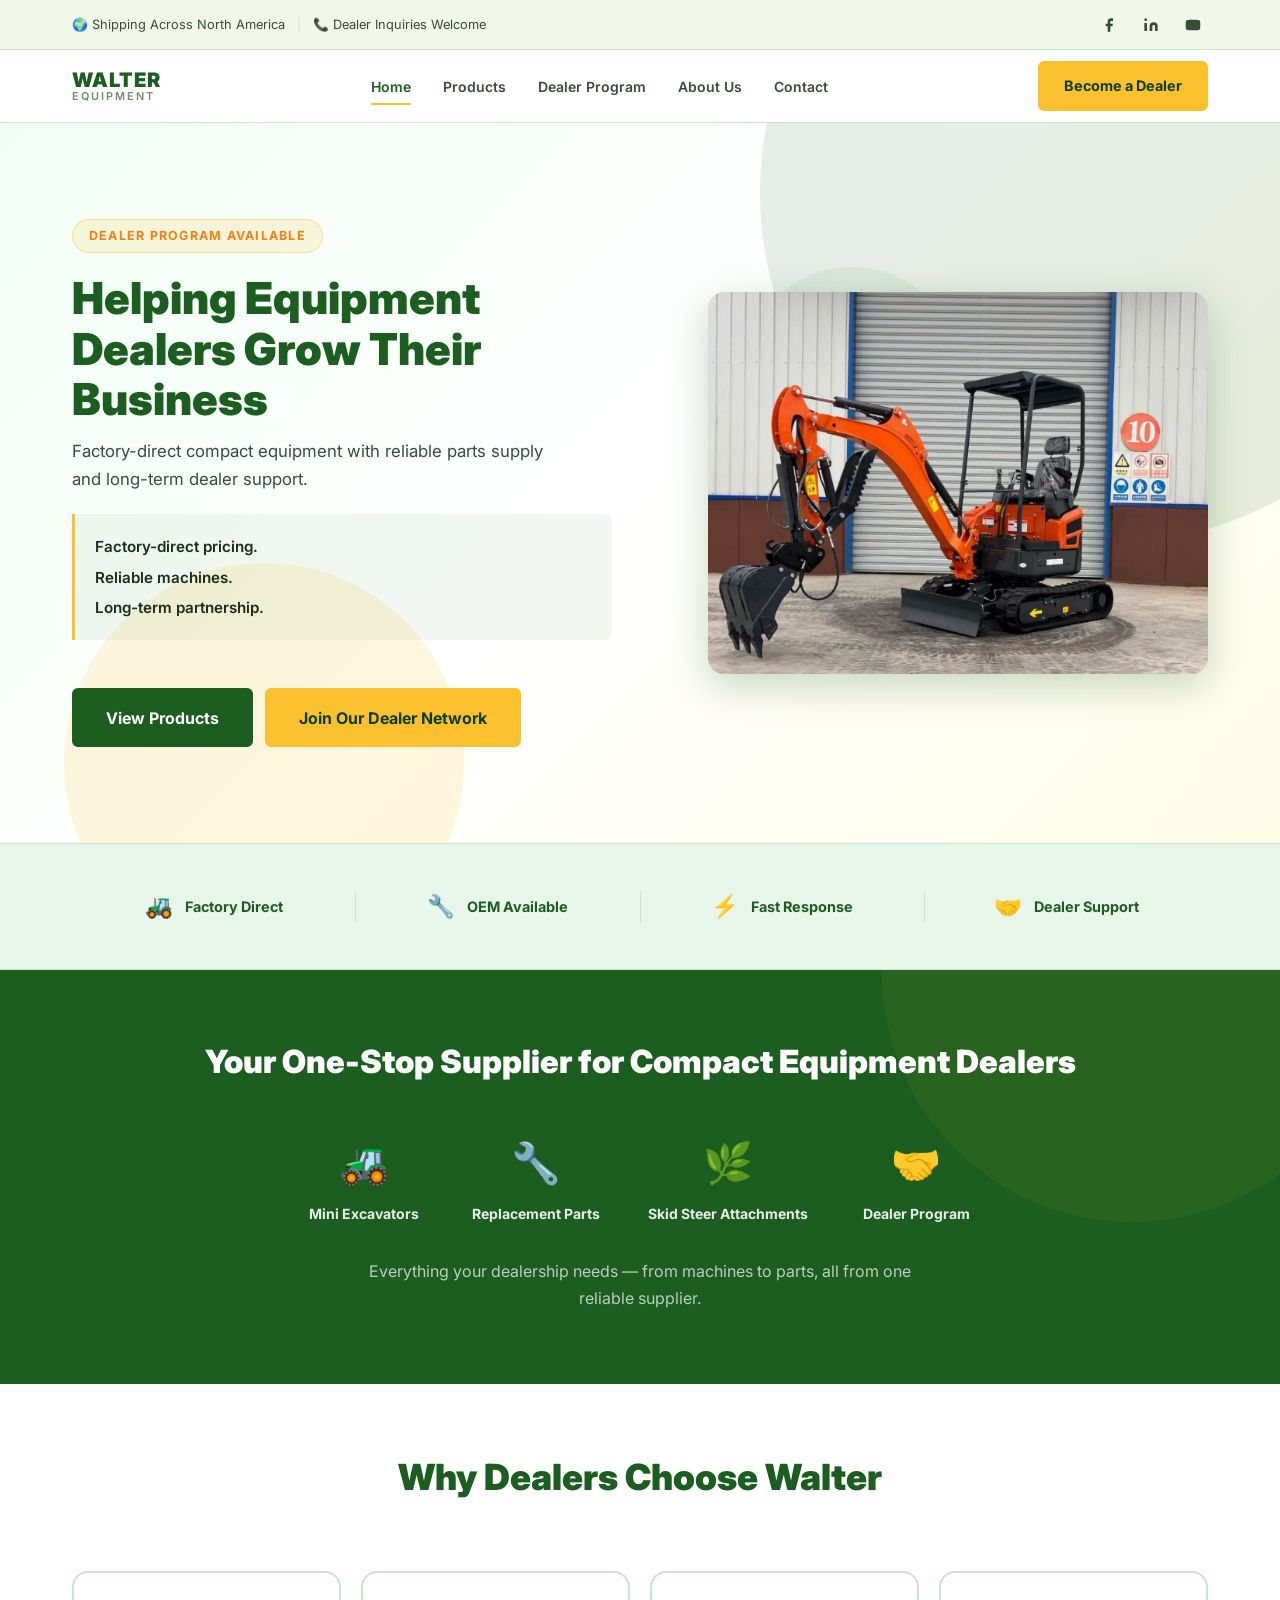
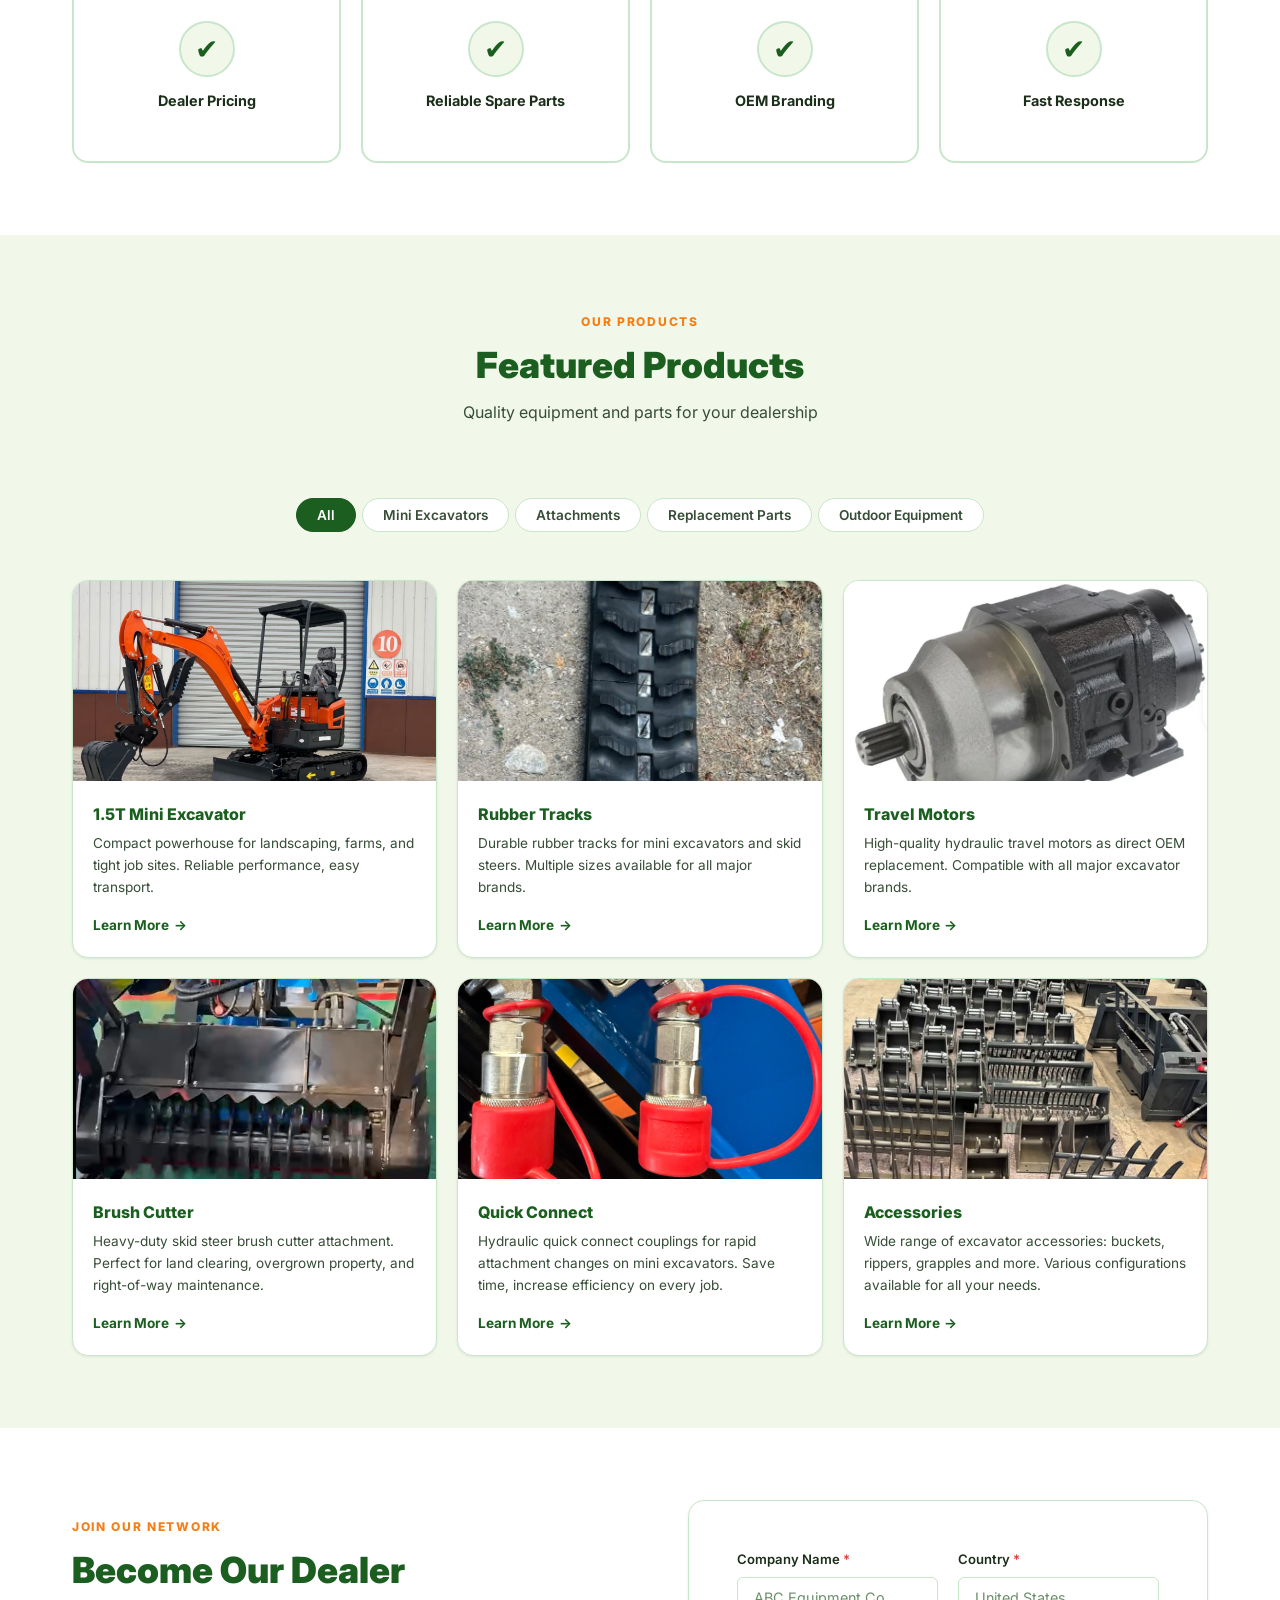
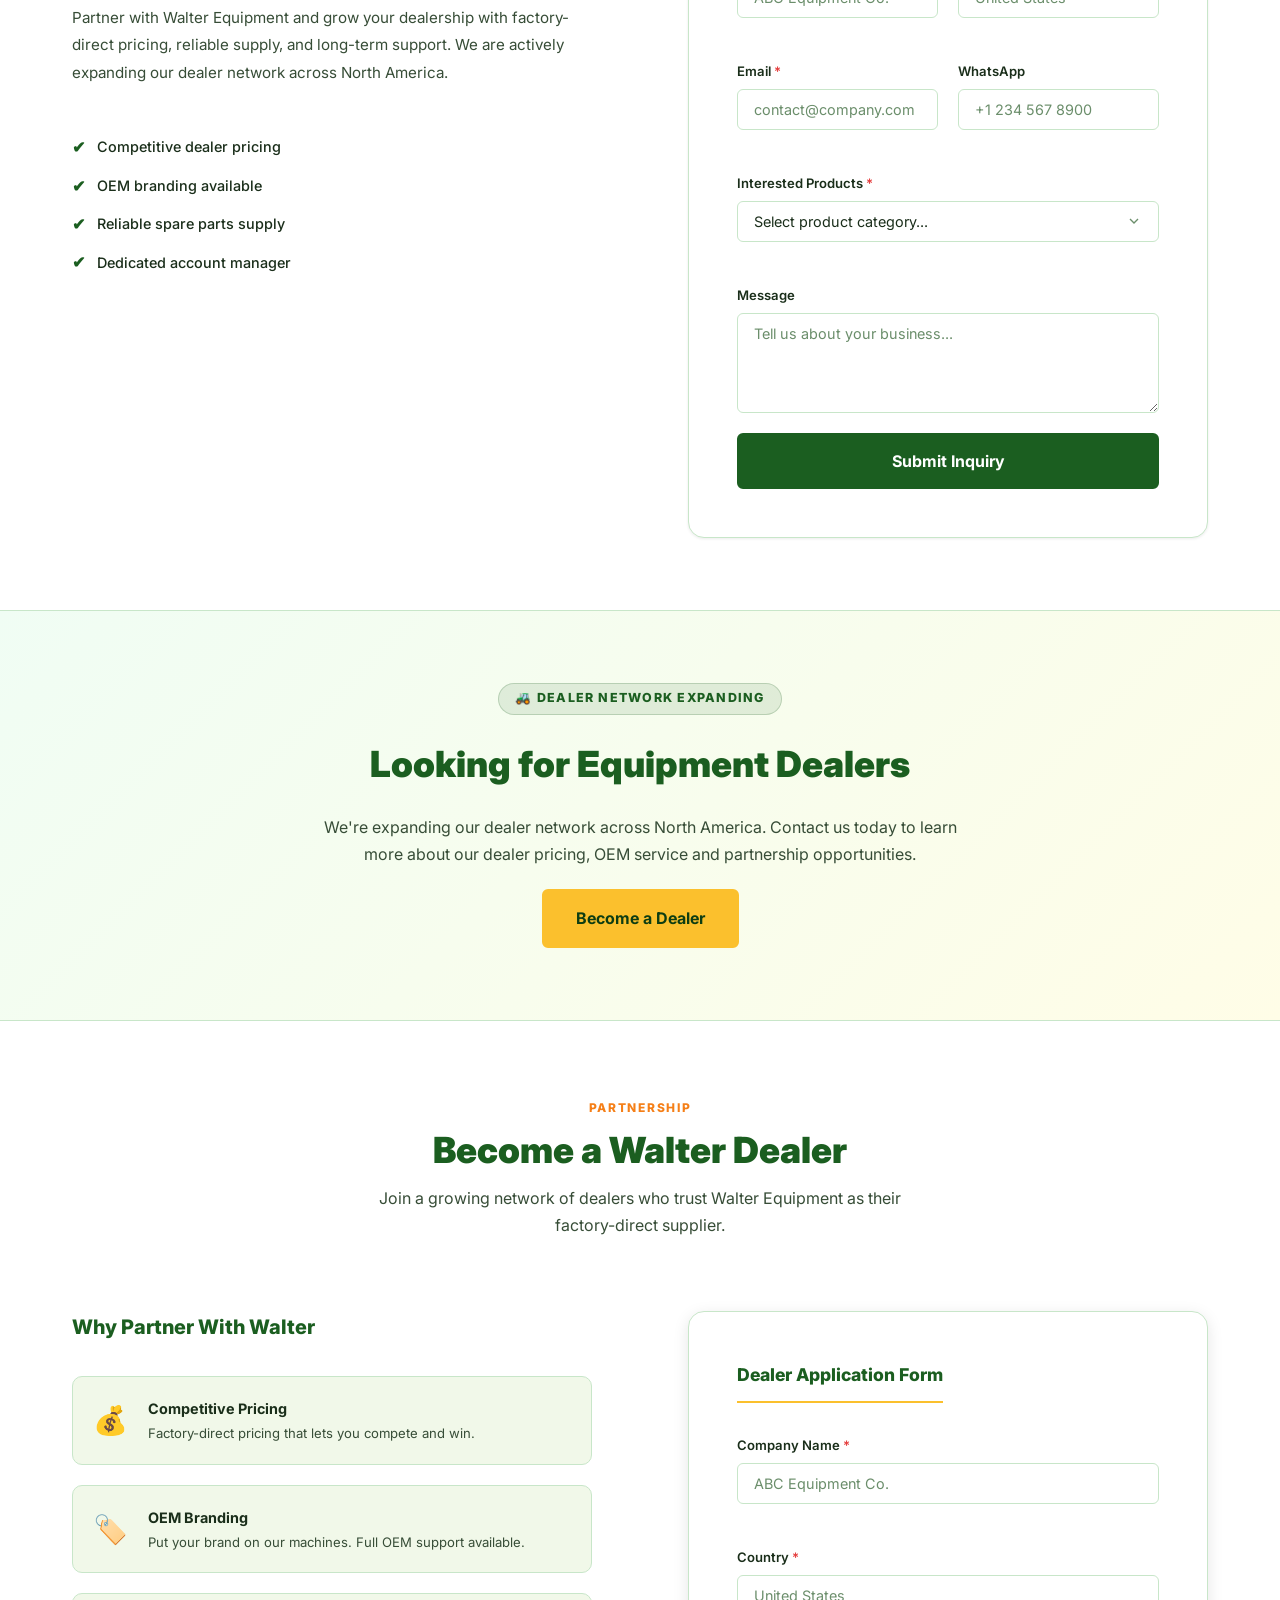
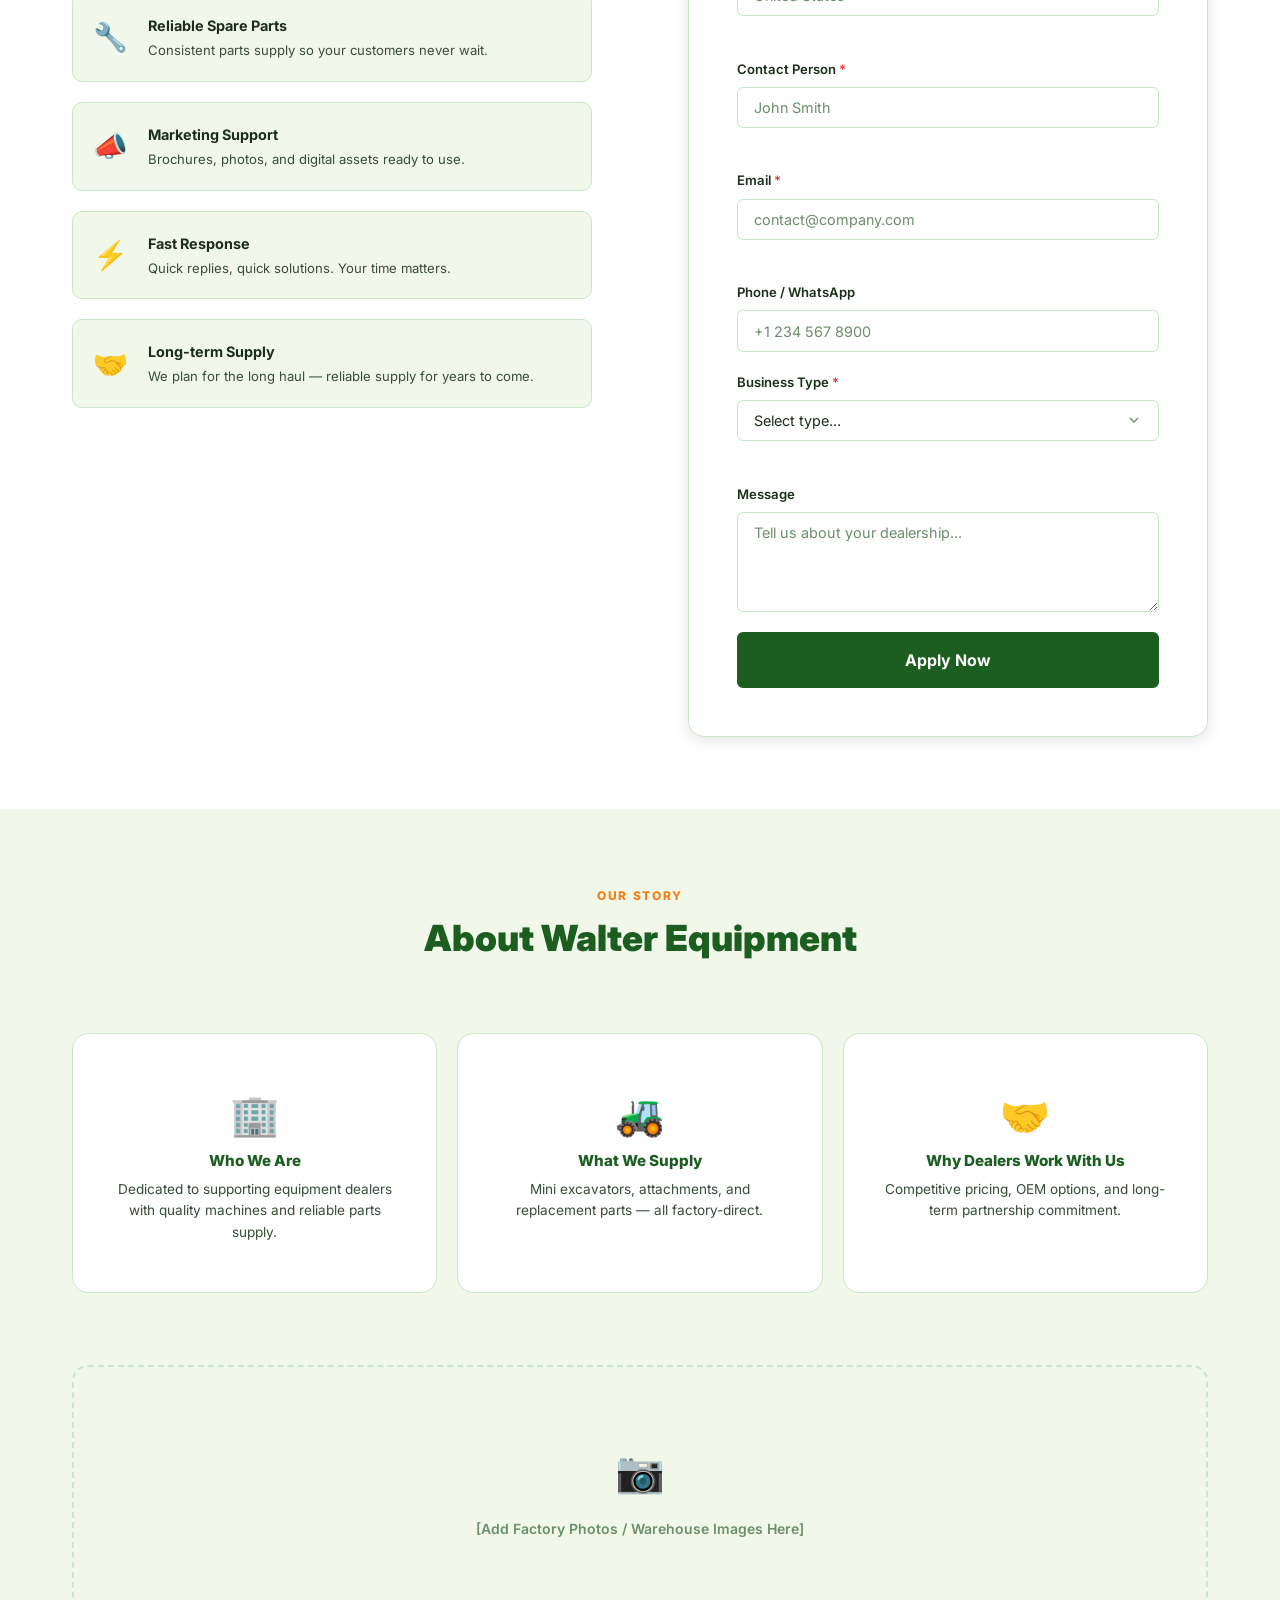
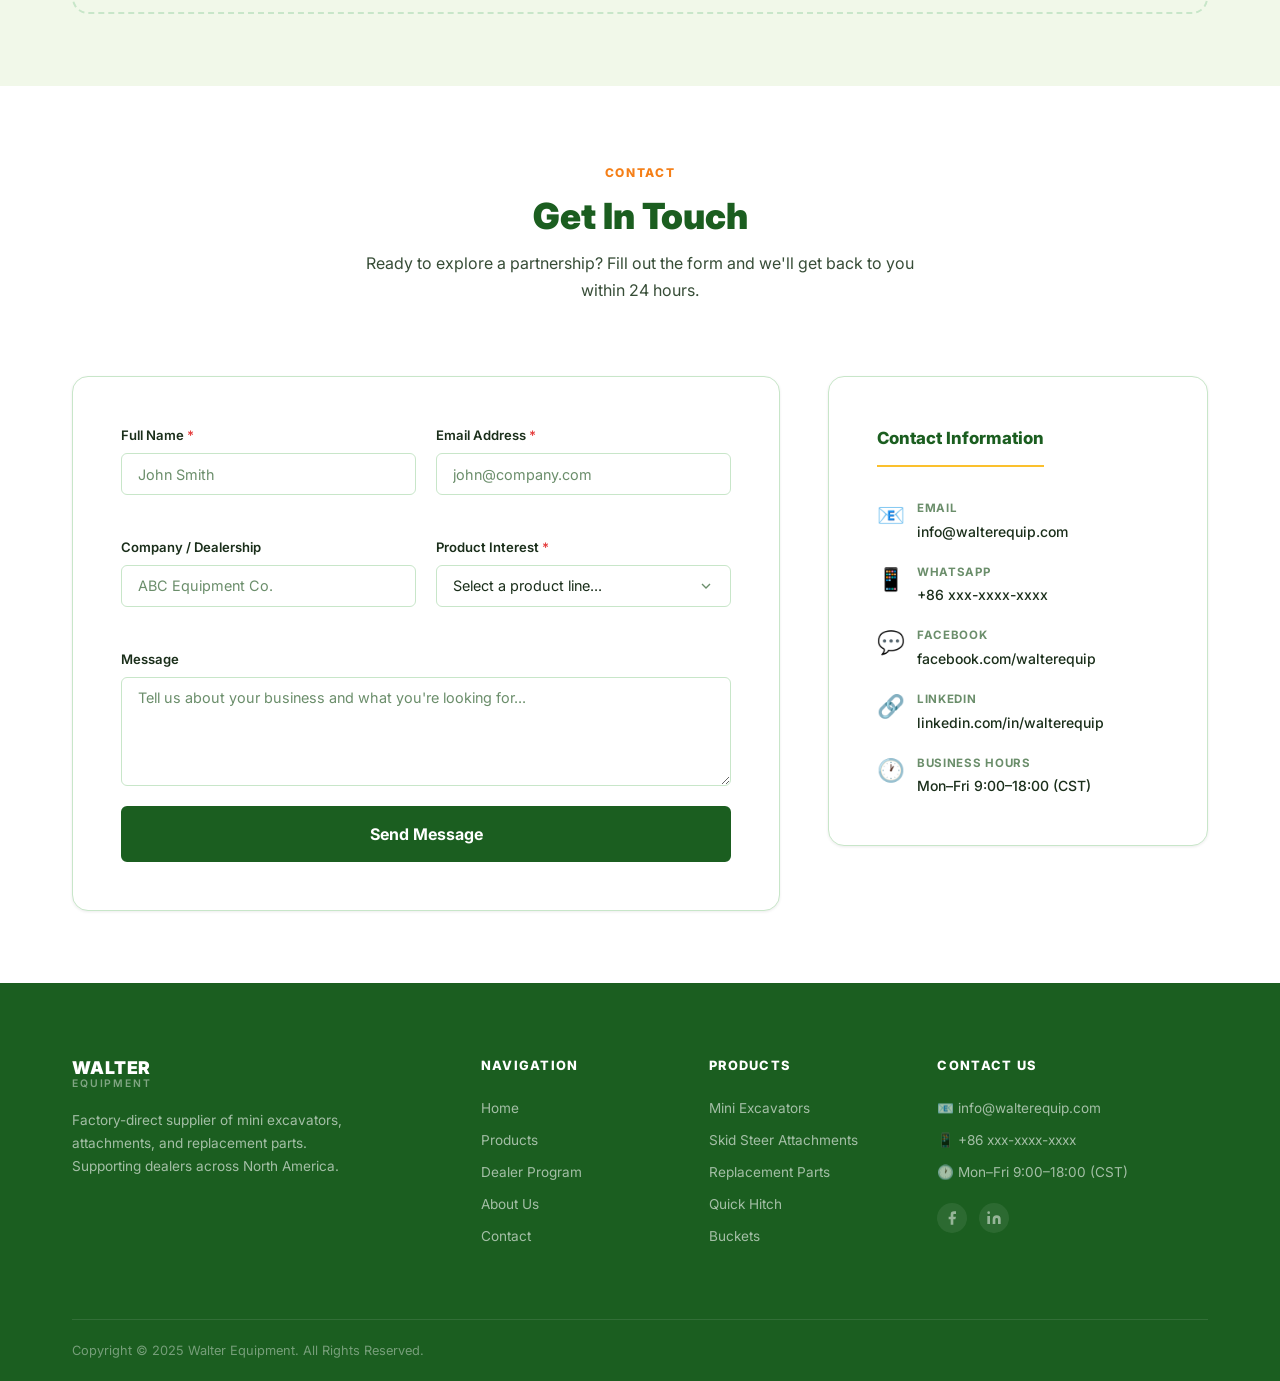
==== commit f59037d5: "Add files via upload" ====
--- a/index.html
+++ b/index.html
@@ -3,840 +3,755 @@
 <head>
     <meta charset="UTF-8">
     <meta name="viewport" content="width=device-width, initial-scale=1.0">
-    <meta http-equiv="X-UA-Compatible" content="IE=edge">
-    <title>Walter Equipment | Premium Mini Excavators, Skid Steer Loaders & Outdoor Equipment</title>
-    <meta name="description" content="Walter Equipment — Premium mini excavators, skid steer loaders, remote control lawn mowers, and hunting e-bikes. Built for dealers, loved by families worldwide.">
-    <meta name="keywords" content="mini excavators, skid steer loaders, remote control lawn mowers, hunting e-bikes, construction equipment, dealer, equipment manufacturer">
+    <!-- SEO -->
+    <title>Mini Excavators, Attachments & Parts | Walter Equipment</title>
+    <meta name="description" content="Factory-direct supplier of mini excavators, skid steer attachments and replacement parts. Dealer program available across North America.">
+    <meta name="keywords" content="mini excavator, skid steer attachments, replacement parts, compact equipment, dealer program, OEM branding">
     <meta name="author" content="Walter Equipment">
     <meta name="robots" content="index, follow">
-    <link rel="canonical" href="https://walterequip.com">
 
     <!-- Open Graph -->
-    <meta property="og:title" content="Walter Equipment | Premium Construction & Outdoor Equipment">
-    <meta property="og:description" content="Bringing Fun to Family Life Through Our Global Dealer Network. Mini excavators, skid steer loaders, and more.">
+    <meta property="og:title" content="Mini Excavators, Attachments & Parts | Walter Equipment">
+    <meta property="og:description" content="Factory-direct supplier of mini excavators, skid steer attachments and replacement parts. Dealer program available across North America.">
     <meta property="og:type" content="website">
     <meta property="og:url" content="https://walterequip.com">
-    <meta property="og:site_name" content="Walter Equipment">
+    <meta property="og:image" content="https://walterequip.com/og-image.jpg">
 
     <!-- Twitter Card -->
     <meta name="twitter:card" content="summary_large_image">
-    <meta name="twitter:title" content="Walter Equipment">
-    <meta name="twitter:description" content="Premium equipment for dealers worldwide. Mini excavators, skid steer loaders, remote control lawn mowers, hunting e-bikes.">
-
-    <!-- Favicon -->
-    <link rel="icon" type="image/svg+xml" href="data:image/svg+xml,<svg xmlns='http://www.w3.org/2000/svg' viewBox='0 0 100 100'><text y='.9em' font-size='90'>⚙️</text></svg>">
+    <meta name="twitter:title" content="Mini Excavators, Attachments & Parts | Walter Equipment">
+    <meta name="twitter:description" content="Factory-direct supplier of mini excavators, skid steer attachments and replacement parts.">
 
     <!-- Google Fonts -->
     <link rel="preconnect" href="https://fonts.googleapis.com">
     <link rel="preconnect" href="https://fonts.gstatic.com" crossorigin>
-    <link href="https://fonts.googleapis.com/css2?family=Inter:wght@300;400;500;600;700&family=Oswald:wght@400;500;600;700&display=swap" rel="stylesheet">
+    <link href="https://fonts.googleapis.com/css2?family=Inter:wght@400;500;600;700;800;900&display=swap" rel="stylesheet">
+
+    <!-- Favicon -->
+    <link rel="icon" type="image/svg+xml" href="data:image/svg+xml,<svg xmlns='http://www.w3.org/2000/svg' viewBox='0 0 100 100'><text y='.9em' font-size='90'>🚜</text></svg>">
 
     <!-- Stylesheet -->
     <link rel="stylesheet" href="css/style.css">
-
-    <!-- Structured Data -->
-    <script type="application/ld+json">
-    {
-        "@context": "https://schema.org",
-        "@type": "Organization",
-        "name": "Walter Equipment",
-        "url": "https://walterequip.com",
-        "description": "Premium construction and outdoor equipment manufacturer. Mini excavators, skid steer loaders, remote control lawn mowers, and hunting e-bikes.",
-        "founder": {
-            "@type": "Person",
-            "name": "Walter"
-        },
-        "areaServed": "Worldwide",
-        "address": {
-            "@type": "PostalAddress",
-            "addressRegion": "Shandong",
-            "addressCountry": "CN"
-        }
-    }
-    </script>
 </head>
 <body>
 
     <!-- ================================================
-         HEADER / NAVIGATION
-    ================================================= -->
-    <header id="header" class="site-header" role="banner">
+         1. TOP BAR
+         ================================================ -->
+    <div class="top-bar">
+        <div class="container top-bar-inner">
+            <div class="top-bar-left">
+                <span>🌍 Shipping Across North America</span>
+                <span class="separator">|</span>
+                <span>📞 Dealer Inquiries Welcome</span>
+            </div>
+            <div class="top-bar-right">
+                <a href="#" class="social-icon" aria-label="Facebook">
+                    <svg width="16" height="16" viewBox="0 0 24 24" fill="currentColor">
+                        <path d="M18 2h-3a5 5 0 0 0-5 5v3H7v4h3v8h4v-8h3l1-4h-4V7a1 1 0 0 1 1-1h3z"/>
+                    </svg>
+                </a>
+                <a href="#" class="social-icon" aria-label="LinkedIn">
+                    <svg width="16" height="16" viewBox="0 0 24 24" fill="currentColor">
+                        <path d="M16 8a6 6 0 0 1 6 6v7h-4v-7a2 2 0 0 0-2-2 2 2 0 0 0-2 2v7h-4v-7a6 6 0 0 1 6-6z"/>
+                        <rect x="2" y="9" width="4" height="12"/>
+                        <circle cx="4" cy="4" r="2"/>
+                    </svg>
+                </a>
+                <a href="#" class="social-icon" aria-label="YouTube">
+                    <svg width="16" height="16" viewBox="0 0 24 24" fill="currentColor">
+                        <path d="M22.54 6.42a2.78 2.78 0 0 0-1.95-1.96C18.88 4 12 4 12 4s-6.88 0-8.59.46a2.78 2.78 0 0 0-1.95 1.96A29 29 0 0 0 1 12a29 29 0 0 0 .46 5.58A2.78 2.78 0 0 0 3.41 19.6C5.12 20 12 20 12 20s6.88 0 8.59-.46a2.78 2.78 0 0 0 1.95-1.95A29 29 0 0 0 23 12a29 29 0 0 0-.46-5.58z"/>
+                        <polygon points="9.75,15.02 15.5,12 9.75,8.98 9.75,15.02" fill="#1b5e20"/>
+                    </svg>
+                </a>
+            </div>
+        </div>
+    </div>
+
+    <!-- ================================================
+         2. HEADER / NAVIGATION
+         ================================================ -->
+    <header class="header" id="header">
         <div class="container header-inner">
-            <a href="#home" class="logo" aria-label="Walter Equipment - Home">
-                <span class="logo-icon">
-                    <svg width="32" height="32" viewBox="0 0 32 32" fill="none" xmlns="http://www.w3.org/2000/svg">
-                        <circle cx="16" cy="16" r="15" stroke="#38a169" stroke-width="2"/>
-                        <circle cx="16" cy="16" r="6" fill="#38a169"/>
-                        <line x1="16" y1="1" x2="16" y2="8" stroke="#38a169" stroke-width="2" stroke-linecap="round"/>
-                        <line x1="16" y1="24" x2="16" y2="31" stroke="#38a169" stroke-width="2" stroke-linecap="round"/>
-                        <line x1="1" y1="16" x2="8" y2="16" stroke="#38a169" stroke-width="2" stroke-linecap="round"/>
-                        <line x1="24" y1="16" x2="31" y2="16" stroke="#38a169" stroke-width="2" stroke-linecap="round"/>
-                        <line x1="4.93" y1="4.93" x2="9.76" y2="9.76" stroke="#38a169" stroke-width="2" stroke-linecap="round"/>
-                        <line x1="22.24" y1="22.24" x2="27.07" y2="27.07" stroke="#38a169" stroke-width="2" stroke-linecap="round"/>
-                        <line x1="27.07" y1="4.93" x2="22.24" y2="9.76" stroke="#38a169" stroke-width="2" stroke-linecap="round"/>
-                        <line x1="9.76" y1="22.24" x2="4.93" y2="27.07" stroke="#38a169" stroke-width="2" stroke-linecap="round"/>
-                    </svg>
-                </span>
-                <span class="logo-text">WALTER <span class="logo-accent">EQUIPMENT</span></span>
+            <!-- Logo -->
+            <a href="#" class="logo">
+                <span class="logo-walter">WALTER</span>
+                <span class="logo-equip">EQUIPMENT</span>
             </a>
 
-            <nav class="main-nav" id="main-nav" role="navigation" aria-label="Main navigation">
+            <!-- Desktop Navigation -->
+            <nav class="nav" id="nav" aria-label="Main navigation">
                 <ul class="nav-list">
-                    <li><a href="#home" class="nav-link active">Home</a></li>
-                    <li><a href="#about" class="nav-link">About</a></li>
+                    <li><a href="#hero" class="nav-link active">Home</a></li>
                     <li><a href="#products" class="nav-link">Products</a></li>
-                    <li><a href="#why-us" class="nav-link">Why Choose Us</a></li>
+                    <li><a href="#dealer-program" class="nav-link">Dealer Program</a></li>
+                    <li><a href="#about" class="nav-link">About Us</a></li>
                     <li><a href="#contact" class="nav-link">Contact</a></li>
                 </ul>
             </nav>
 
-            <a href="#contact" class="btn btn-primary header-cta">Get Quote</a>
-
-            <button class="hamburger" id="hamburger" aria-label="Toggle navigation menu" aria-expanded="false">
-                <span class="hamburger-line"></span>
-                <span class="hamburger-line"></span>
-                <span class="hamburger-line"></span>
+            <!-- CTA Button -->
+            <a href="#dealer-inquiry" class="btn btn-accent header-cta">Become a Dealer</a>
+
+            <!-- Mobile Hamburger -->
+            <button class="hamburger" id="hamburger" aria-label="Toggle menu" aria-expanded="false">
+                <span class="hamburger-bar"></span>
+                <span class="hamburger-bar"></span>
+                <span class="hamburger-bar"></span>
             </button>
         </div>
     </header>
 
     <!-- ================================================
-         HERO SECTION
-    ================================================= -->
-    <section id="home" class="hero" aria-label="Hero">
-        <div class="hero-bg">
-            <div class="hero-geo geo-1"></div>
-            <div class="hero-geo geo-2"></div>
-            <div class="hero-geo geo-3"></div>
-            <div class="hero-geo geo-4"></div>
-            <div class="hero-overlay"></div>
-        </div>
-        <div class="container hero-content">
-            <div class="hero-badge fade-up">
-                <span class="hero-badge-dot"></span>
-                Global Dealer Network · Est. 2025
-            </div>
-            <h1 class="hero-title fade-up">
-                Powering Your World,<br>
-                <span class="hero-title-accent">One Machine at a Time</span>
-            </h1>
-            <p class="hero-subtitle fade-up">
-                Premium Mini Excavators, Skid Steer Loaders &amp; Outdoor Equipment —<br class="hide-mobile">
-                Built for Dealers, Loved by Families
-            </p>
-            <div class="hero-actions fade-up">
-                <a href="#products" class="btn btn-primary btn-lg">
-                    <svg width="18" height="18" viewBox="0 0 24 24" fill="none" stroke="currentColor" stroke-width="2" stroke-linecap="round" stroke-linejoin="round">
-                        <circle cx="11" cy="11" r="8"/><path d="m21 21-4.35-4.35"/>
-                    </svg>
-                    Explore Products
-                </a>
-                <a href="#dealer" class="btn btn-outline btn-lg">
-                    <svg width="18" height="18" viewBox="0 0 24 24" fill="none" stroke="currentColor" stroke-width="2" stroke-linecap="round" stroke-linejoin="round">
-                        <path d="M17 21v-2a4 4 0 0 0-4-4H5a4 4 0 0 0-4 4v2"/><circle cx="9" cy="7" r="4"/><path d="M23 21v-2a4 4 0 0 0-3-3.87"/><path d="M16 3.13a4 4 0 0 1 0 7.75"/>
-                    </svg>
-                    Become a Dealer
-                </a>
-            </div>
-            <div class="hero-stats fade-up">
-                <div class="hero-stat">
-                    <span class="hero-stat-num">6+</span>
-                    <span class="hero-stat-label">Years Export</span>
-                </div>
-                <div class="hero-stat-divider"></div>
-                <div class="hero-stat">
-                    <span class="hero-stat-num">5+</span>
-                    <span class="hero-stat-label">Years Channel Mgmt</span>
-                </div>
-                <div class="hero-stat-divider"></div>
-                <div class="hero-stat">
-                    <span class="hero-stat-num">4</span>
-                    <span class="hero-stat-label">Product Lines</span>
-                </div>
-            </div>
-        </div>
-        <div class="hero-scroll-indicator" aria-hidden="true">
-            <span>Scroll</span>
-            <div class="scroll-line"></div>
-        </div>
-    </section>
-
-    <!-- ================================================
-         ABOUT US
-    ================================================= -->
-    <section id="about" class="section about-section" aria-labelledby="about-title">
+         3. HERO SECTION
+         ================================================ -->
+    <section class="hero" id="hero">
+        <div class="hero-bg-shapes">
+            <div class="hero-shape hero-shape-1"></div>
+            <div class="hero-shape hero-shape-2"></div>
+            <div class="hero-shape hero-shape-3"></div>
+        </div>
+        <div class="container hero-inner">
+            <!-- Left Content -->
+            <div class="hero-content fade-in-up">
+                <span class="hero-tag">Dealer Program Available</span>
+                <h1 class="hero-title">Helping Equipment Dealers Grow Their Business</h1>
+                <p class="hero-subtitle">Factory-direct compact equipment with reliable parts supply and long-term dealer support.</p>
+                <div class="hero-description">
+                    <span>Factory-direct pricing.</span>
+                    <span>Reliable machines.</span>
+                    <span>Long-term partnership.</span>
+                </div>
+                <div class="hero-buttons">
+                    <a href="#products" class="btn btn-primary btn-lg">View Products</a>
+                    <a href="#dealer-program" class="btn btn-accent btn-lg">Join Our Dealer Network</a>
+                </div>
+            </div>
+            <!-- Right Visual: Hero Image -->
+            <div class="hero-visual fade-in-up">
+                <img src="images/excavator.png" alt="1.5T Mini Excavator - Walter Equipment" class="hero-main-img">
+            </div>
+        </div>
+    </section>
+
+    <!-- ================================================
+         4. TRUST BAR — WHY CHOOSE WALTER
+         ================================================ -->
+    <section class="trust-bar">
+        <div class="container trust-bar-inner">
+            <div class="trust-item fade-in-up">
+                <span class="trust-icon">🚜</span>
+                <span class="trust-text">Factory Direct</span>
+            </div>
+            <div class="trust-sep"></div>
+            <div class="trust-item fade-in-up">
+                <span class="trust-icon">🔧</span>
+                <span class="trust-text">OEM Available</span>
+            </div>
+            <div class="trust-sep"></div>
+            <div class="trust-item fade-in-up">
+                <span class="trust-icon">⚡</span>
+                <span class="trust-text">Fast Response</span>
+            </div>
+            <div class="trust-sep"></div>
+            <div class="trust-item fade-in-up">
+                <span class="trust-icon">🤝</span>
+                <span class="trust-text">Dealer Support</span>
+            </div>
+        </div>
+    </section>
+
+    <!-- ================================================
+         5. ONE-STOP SUPPLIER BANNER
+         ================================================ -->
+    <section class="onestop-banner">
+        <div class="container onestop-inner">
+            <h2 class="onestop-title fade-in-up">Your One-Stop Supplier for Compact Equipment Dealers</h2>
+            <div class="onestop-features fade-in-up">
+                <div class="onestop-feature">
+                    <span class="onestop-feature-icon">🚜</span>
+                    <span class="onestop-feature-label">Mini Excavators</span>
+                </div>
+                <div class="onestop-feature">
+                    <span class="onestop-feature-icon">🔧</span>
+                    <span class="onestop-feature-label">Replacement Parts</span>
+                </div>
+                <div class="onestop-feature">
+                    <span class="onestop-feature-icon">🌿</span>
+                    <span class="onestop-feature-label">Skid Steer Attachments</span>
+                </div>
+                <div class="onestop-feature">
+                    <span class="onestop-feature-icon">🤝</span>
+                    <span class="onestop-feature-label">Dealer Program</span>
+                </div>
+            </div>
+            <p class="onestop-desc fade-in-up">Everything your dealership needs — from machines to parts, all from one reliable supplier.</p>
+        </div>
+    </section>
+
+    <!-- ================================================
+         6. WHY DEALERS CHOOSE WALTER
+         ================================================ -->
+    <section class="why-dealers">
         <div class="container">
-            <div class="section-header fade-up">
-                <span class="section-tag">Our Story</span>
-                <h2 id="about-title" class="section-title">Built on Experience,<br>Driven by Partnership</h2>
-                <p class="section-desc">
-                    Walter Equipment was founded by Walter — a veteran with <strong>6 years of machinery export expertise</strong> 
-                    and <strong>5 years of dealer channel management experience</strong> — alongside trusted manufacturing partners. 
-                    Together, we are building a brand that empowers dealers and delights end-users worldwide.
-                </p>
-            </div>
-
-            <div class="about-grid">
-                <div class="about-card fade-up">
-                    <div class="about-card-icon">
-                        <svg width="40" height="40" viewBox="0 0 24 24" fill="none" stroke="currentColor" stroke-width="1.5" stroke-linecap="round" stroke-linejoin="round">
-                            <path d="M12 2L2 7l10 5 10-5-10-5z"/><path d="M2 17l10 5 10-5"/><path d="M2 12l10 5 10-5"/>
-                        </svg>
-                    </div>
-                    <h3>Our Mission</h3>
-                    <p>Building the Walter brand together with our global dealer network — creating lasting value for every partner and every customer.</p>
-                </div>
-                <div class="about-card fade-up">
-                    <div class="about-card-icon">
-                        <svg width="40" height="40" viewBox="0 0 24 24" fill="none" stroke="currentColor" stroke-width="1.5" stroke-linecap="round" stroke-linejoin="round">
-                            <circle cx="12" cy="12" r="10"/><line x1="2" y1="12" x2="22" y2="12"/><path d="M12 2a15.3 15.3 0 0 1 4 10 15.3 15.3 0 0 1-4 10 15.3 15.3 0 0 1-4-10 15.3 15.3 0 0 1 4-10z"/>
-                        </svg>
-                    </div>
-                    <h3>Our Vision</h3>
-                    <p>Creating a thriving global construction equipment market where manufacturers, dealers, and families all win — sustainably.</p>
-                </div>
-                <div class="about-card fade-up">
-                    <div class="about-card-icon">
-                        <svg width="40" height="40" viewBox="0 0 24 24" fill="none" stroke="currentColor" stroke-width="1.5" stroke-linecap="round" stroke-linejoin="round">
-                            <path d="M3 9l9-7 9 7v11a2 2 0 0 1-2 2H5a2 2 0 0 1-2-2z"/><polyline points="9 22 9 12 15 12 15 22"/>
-                        </svg>
-                    </div>
-                    <h3>Factory Partnership</h3>
-                    <p>Direct partnerships with top-tier manufacturing facilities ensure rigorous quality control and the most competitive pricing available.</p>
-                </div>
-                <div class="about-card fade-up">
-                    <div class="about-card-icon">
-                        <svg width="40" height="40" viewBox="0 0 24 24" fill="none" stroke="currentColor" stroke-width="1.5" stroke-linecap="round" stroke-linejoin="round">
-                            <path d="M20.84 4.61a5.5 5.5 0 0 0-7.78 0L12 5.67l-1.06-1.06a5.5 5.5 0 0 0-7.78 7.78l1.06 1.06L12 21.23l7.78-7.78 1.06-1.06a5.5 5.5 0 0 0 0-7.78z"/>
-                        </svg>
-                    </div>
-                    <h3>Family Focus</h3>
-                    <p>Every product we make is designed to bring fun, functionality, and reliability to families — because great equipment changes lives.</p>
-                </div>
-            </div>
-
-            <div class="about-stats fade-up">
-                <div class="stat-item">
-                    <div class="stat-icon">
-                        <svg width="28" height="28" viewBox="0 0 24 24" fill="none" stroke="currentColor" stroke-width="2" stroke-linecap="round" stroke-linejoin="round">
-                            <rect x="2" y="7" width="20" height="14" rx="2" ry="2"/><path d="M16 21V5a2 2 0 0 0-2-2h-4a2 2 0 0 0-2 2v16"/>
-                        </svg>
-                    </div>
-                    <div class="stat-info">
-                        <span class="stat-number">6+</span>
-                        <span class="stat-label">Years Export Experience</span>
-                    </div>
-                </div>
-                <div class="stat-item">
-                    <div class="stat-icon">
-                        <svg width="28" height="28" viewBox="0 0 24 24" fill="none" stroke="currentColor" stroke-width="2" stroke-linecap="round" stroke-linejoin="round">
-                            <polyline points="22 12 18 12 15 21 9 3 6 12 2 12"/>
-                        </svg>
-                    </div>
-                    <div class="stat-info">
-                        <span class="stat-number">5+</span>
-                        <span class="stat-label">Years Channel Management</span>
-                    </div>
-                </div>
-                <div class="stat-item">
-                    <div class="stat-icon">
-                        <svg width="28" height="28" viewBox="0 0 24 24" fill="none" stroke="currentColor" stroke-width="2" stroke-linecap="round" stroke-linejoin="round">
-                            <circle cx="12" cy="12" r="10"/><line x1="2" y1="12" x2="22" y2="12"/><path d="M12 2a15.3 15.3 0 0 1 4 10 15.3 15.3 0 0 1-4 10 15.3 15.3 0 0 1-4-10 15.3 15.3 0 0 1 4-10z"/>
-                        </svg>
-                    </div>
-                    <div class="stat-info">
-                        <span class="stat-number">🌍</span>
-                        <span class="stat-label">Global Dealer Network</span>
-                    </div>
-                </div>
-                <div class="stat-item">
-                    <div class="stat-icon">
-                        <svg width="28" height="28" viewBox="0 0 24 24" fill="none" stroke="currentColor" stroke-width="2" stroke-linecap="round" stroke-linejoin="round">
-                            <path d="M3 9l9-7 9 7v11a2 2 0 0 1-2 2H5a2 2 0 0 1-2-2z"/><polyline points="9 22 9 12 15 12 15 22"/>
-                        </svg>
-                    </div>
-                    <div class="stat-info">
-                        <span class="stat-number">🏠</span>
-                        <span class="stat-label">Family-Focused Products</span>
-                    </div>
-                </div>
-            </div>
-        </div>
-    </section>
-
-    <!-- ================================================
-         PRODUCTS
-    ================================================= -->
-    <section id="products" class="section products-section" aria-labelledby="products-title">
+            <div class="section-header fade-in-up">
+                <h2 class="section-title">Why Dealers Choose Walter</h2>
+            </div>
+            <div class="why-dealers-grid">
+                <div class="why-dealer-card fade-in-up">
+                    <span class="why-dealer-icon">✔</span>
+                    <h3 class="why-dealer-name">Dealer Pricing</h3>
+                </div>
+                <div class="why-dealer-card fade-in-up">
+                    <span class="why-dealer-icon">✔</span>
+                    <h3 class="why-dealer-name">Reliable Spare Parts</h3>
+                </div>
+                <div class="why-dealer-card fade-in-up">
+                    <span class="why-dealer-icon">✔</span>
+                    <h3 class="why-dealer-name">OEM Branding</h3>
+                </div>
+                <div class="why-dealer-card fade-in-up">
+                    <span class="why-dealer-icon">✔</span>
+                    <h3 class="why-dealer-name">Fast Response</h3>
+                </div>
+            </div>
+        </div>
+    </section>
+
+    <!-- ================================================
+         7. FEATURED PRODUCTS
+         ================================================ -->
+    <section class="featured-products" id="products">
         <div class="container">
-            <div class="section-header fade-up">
-                <span class="section-tag">Product Lines</span>
-                <h2 id="products-title" class="section-title">Engineered for Excellence</h2>
-                <p class="section-desc">
-                    Four dedicated product lines — each crafted with precision, durability, and the dealer in mind.
-                </p>
-            </div>
-
-            <div class="products-grid">
-                <!-- Product 1: Mini Excavators -->
-                <article class="product-card fade-up">
-                    <div class="product-image">
-                        <div class="product-image-placeholder">
-                            <svg width="80" height="80" viewBox="0 0 80 80" fill="none" xmlns="http://www.w3.org/2000/svg">
-                                <rect x="10" y="45" width="60" height="20" rx="4" fill="#2b6cb0" opacity="0.6"/>
-                                <rect x="30" y="25" width="35" height="20" rx="3" fill="#2b6cb0" opacity="0.8"/>
-                                <line x1="55" y1="25" x2="65" y2="10" stroke="#2b6cb0" stroke-width="4" stroke-linecap="round"/>
-                                <rect x="60" y="5" width="15" height="10" rx="2" fill="#38a169" opacity="0.9"/>
-                                <circle cx="22" cy="65" r="7" fill="#1a365d" opacity="0.8"/>
-                                <circle cx="58" cy="65" r="7" fill="#1a365d" opacity="0.8"/>
-                                <rect x="5" y="55" width="10" height="15" rx="2" fill="#1a365d" opacity="0.7"/>
-                            </svg>
-                        </div>
-                        <span class="product-badge">Flagship</span>
-                    </div>
-                    <div class="product-content">
-                        <h3 class="product-name">Mini Excavators</h3>
-                        <p class="product-desc">
-                            Compact power for landscaping, farming, and residential projects. 
-                            Easy to transport, powerful performance — built for dealers who demand reliability.
-                        </p>
-                        <ul class="product-features">
-                            <li>0.8T – 6T capacity range</li>
-                            <li>Fuel-efficient engines</li>
-                            <li>Easy transport &amp; maneuverability</li>
-                        </ul>
-                        <a href="#contact" class="product-link">
-                            Learn More
-                            <svg width="16" height="16" viewBox="0 0 24 24" fill="none" stroke="currentColor" stroke-width="2" stroke-linecap="round" stroke-linejoin="round">
-                                <path d="M5 12h14M12 5l7 7-7 7"/>
-                            </svg>
-                        </a>
-                    </div>
-                </article>
-
-                <!-- Product 2: Skid Steer Loaders -->
-                <article class="product-card fade-up">
-                    <div class="product-image">
-                        <div class="product-image-placeholder">
-                            <svg width="80" height="80" viewBox="0 0 80 80" fill="none" xmlns="http://www.w3.org/2000/svg">
-                                <rect x="8" y="35" width="64" height="28" rx="5" fill="#2b6cb0" opacity="0.7"/>
-                                <rect x="20" y="20" width="30" height="20" rx="4" fill="#2b6cb0" opacity="0.9"/>
-                                <circle cx="18" cy="63" r="10" fill="#1a365d" opacity="0.8"/>
-                                <circle cx="62" cy="63" r="10" fill="#1a365d" opacity="0.8"/>
-                                <rect x="0" y="40" width="8" height="25" rx="3" fill="#38a169" opacity="0.9"/>
-                                <rect x="72" y="40" width="8" height="25" rx="3" fill="#38a169" opacity="0.9"/>
-                                <line x1="35" y1="20" x2="35" y2="10" stroke="#2b6cb0" stroke-width="3" stroke-linecap="round"/>
-                                <circle cx="35" cy="8" r="4" fill="#38a169" opacity="0.9"/>
-                            </svg>
-                        </div>
-                        <span class="product-badge">Versatile</span>
-                    </div>
-                    <div class="product-content">
-                        <h3 class="product-name">Skid Steer Loaders</h3>
-                        <p class="product-desc">
-                            Versatile machines for construction, agriculture, and property maintenance. 
-                            A full range of attachments handles every job — from digging to snow removal.
-                        </p>
-                        <ul class="product-features">
-                            <li>Multiple attachment compatibility</li>
-                            <li>Compact frame, high capacity</li>
-                            <li>All-terrain performance</li>
-                        </ul>
-                        <a href="#contact" class="product-link">
-                            Learn More
-                            <svg width="16" height="16" viewBox="0 0 24 24" fill="none" stroke="currentColor" stroke-width="2" stroke-linecap="round" stroke-linejoin="round">
-                                <path d="M5 12h14M12 5l7 7-7 7"/>
-                            </svg>
-                        </a>
-                    </div>
-                </article>
-
-                <!-- Product 3: Remote Control Lawn Mowers -->
-                <article class="product-card fade-up">
-                    <div class="product-image">
-                        <div class="product-image-placeholder">
-                            <svg width="80" height="80" viewBox="0 0 80 80" fill="none" xmlns="http://www.w3.org/2000/svg">
-                                <rect x="15" y="35" width="50" height="25" rx="6" fill="#2b6cb0" opacity="0.8"/>
-                                <rect x="25" y="30" width="30" height="12" rx="3" fill="#38a169" opacity="0.9"/>
-                                <circle cx="22" cy="60" r="6" fill="#1a365d" opacity="0.8"/>
-                                <circle cx="58" cy="60" r="6" fill="#1a365d" opacity="0.8"/>
-                                <rect x="30" y="10" width="4" height="20" rx="2" fill="#2b6cb0" opacity="0.6"/>
-                                <rect x="46" y="10" width="4" height="20" rx="2" fill="#2b6cb0" opacity="0.6"/>
-                                <path d="M27 15 L34 10" stroke="#38a169" stroke-width="1.5" stroke-linecap="round"/>
-                                <path d="M43 15 L46 10" stroke="#38a169" stroke-width="1.5" stroke-linecap="round"/>
-                                <circle cx="27" cy="15" r="2" fill="#38a169" opacity="0.8"/>
-                                <circle cx="43" cy="15" r="2" fill="#38a169" opacity="0.8"/>
-                            </svg>
-                        </div>
-                        <span class="product-badge">Innovative</span>
-                    </div>
-                    <div class="product-content">
-                        <h3 class="product-name">Remote Control Lawn Mowers</h3>
-                        <p class="product-desc">
-                            Innovative remote-controlled mowing for slopes and hard-to-reach areas. 
-                            Safety meets convenience — operators stay safely on flat ground while the mower handles the terrain.
-                        </p>
-                        <ul class="product-features">
-                            <li>Remote operation up to 500m</li>
-                            <li>45° slope capability</li>
-                            <li>Quiet, zero-emission operation</li>
-                        </ul>
-                        <a href="#contact" class="product-link">
-                            Learn More
-                            <svg width="16" height="16" viewBox="0 0 24 24" fill="none" stroke="currentColor" stroke-width="2" stroke-linecap="round" stroke-linejoin="round">
-                                <path d="M5 12h14M12 5l7 7-7 7"/>
-                            </svg>
-                        </a>
-                    </div>
-                </article>
-
-                <!-- Product 4: Hunting E-Bikes -->
-                <article class="product-card fade-up">
-                    <div class="product-image">
-                        <div class="product-image-placeholder">
-                            <svg width="80" height="80" viewBox="0 0 80 80" fill="none" xmlns="http://www.w3.org/2000/svg">
-                                <circle cx="20" cy="55" r="12" stroke="#2b6cb0" stroke-width="3" fill="none" opacity="0.8"/>
-                                <circle cx="60" cy="55" r="12" stroke="#2b6cb0" stroke-width="3" fill="none" opacity="0.8"/>
-                                <path d="M20 55 L35 35 L50 35 L60 55" stroke="#38a169" stroke-width="3" stroke-linecap="round" stroke-linejoin="round"/>
-                                <path d="M35 35 L35 20" stroke="#38a169" stroke-width="3" stroke-linecap="round"/>
-                                <path d="M35 20 L45 20" stroke="#38a169" stroke-width="3" stroke-linecap="round"/>
-                                <rect x="40" y="32" width="8" height="5" rx="1" fill="#38a169" opacity="0.8"/>
-                                <path d="M35 35 L20 55" stroke="#2b6cb0" stroke-width="2" opacity="0.6"/>
-                                <circle cx="35" cy="20" r="3" fill="#38a169" opacity="0.9"/>
-                            </svg>
-                        </div>
-                        <span class="product-badge">Outdoor</span>
-                    </div>
-                    <div class="product-content">
-                        <h3 class="product-name">Hunting E-Bikes</h3>
-                        <p class="product-desc">
-                            Electric bikes designed for outdoor enthusiasts. Quiet, powerful, and built for the wild — 
-                            the ultimate stealth companion for hunting, scouting, and backcountry adventures.
-                        </p>
-                        <ul class="product-features">
-                            <li>Whisper-quiet motor</li>
-                            <li>100km+ range per charge</li>
-                            <li>All-terrain fat tires</li>
-                        </ul>
-                        <a href="#contact" class="product-link">
-                            Learn More
-                            <svg width="16" height="16" viewBox="0 0 24 24" fill="none" stroke="currentColor" stroke-width="2" stroke-linecap="round" stroke-linejoin="round">
-                                <path d="M5 12h14M12 5l7 7-7 7"/>
-                            </svg>
-                        </a>
-                    </div>
-                </article>
-            </div>
-
-            <div class="products-tagline fade-up">
-                <p>Bringing <strong>Fun to Family Life</strong> Through Our <strong>Global Dealer Network</strong></p>
-            </div>
-        </div>
-    </section>
-
-    <!-- ================================================
-         WHY CHOOSE US
-    ================================================= -->
-    <section id="why-us" class="section why-section" aria-labelledby="why-title">
+            <div class="section-header fade-in-up">
+                <span class="section-tag">Our Products</span>
+                <h2 class="section-title">Featured Products</h2>
+                <p class="section-subtitle">Quality equipment and parts for your dealership</p>
+            </div>
+
+            <!-- Category Tabs -->
+            <div class="category-tabs fade-in-up" id="categoryTabs">
+                <button class="category-tab active" data-category="all">All</button>
+                <button class="category-tab" data-category="excavators">Mini Excavators</button>
+                <button class="category-tab" data-category="attachments">Attachments</button>
+                <button class="category-tab" data-category="parts">Replacement Parts</button>
+                <button class="category-tab" data-category="outdoor">Outdoor Equipment</button>
+            </div>
+
+            <!-- Products Grid -->
+            <div class="products-grid" id="productsGrid">
+                <!-- 1.5T Mini Excavator -->
+                <div class="product-card fade-in-up" data-category="excavators">
+                    <div class="product-card-img">
+                        <img src="images/excavator.png" alt="1.5T Mini Excavator - Walter Equipment" loading="lazy">
+                    </div>
+                    <div class="product-card-body">
+                        <h3 class="product-card-title">1.5T Mini Excavator</h3>
+                        <p class="product-card-desc">Compact powerhouse for landscaping, farms, and tight job sites. Reliable performance, easy transport.</p>
+                        <a href="#contact" class="product-card-link">Learn More <span>→</span></a>
+                    </div>
+                </div>
+
+                <!-- Rubber Tracks -->
+                <div class="product-card fade-in-up" data-category="parts">
+                    <div class="product-card-img">
+                        <img src="images/rubber-tracks.png" alt="Rubber Tracks - Walter Equipment" loading="lazy">
+                    </div>
+                    <div class="product-card-body">
+                        <h3 class="product-card-title">Rubber Tracks</h3>
+                        <p class="product-card-desc">Durable rubber tracks for mini excavators and skid steers. Multiple sizes available for all major brands.</p>
+                        <a href="#contact" class="product-card-link">Learn More <span>→</span></a>
+                    </div>
+                </div>
+
+                <!-- Travel Motors -->
+                <div class="product-card fade-in-up" data-category="parts">
+                    <div class="product-card-img">
+                        <img src="images/travel-motor.png" alt="Travel Motor - Walter Equipment" loading="lazy">
+                    </div>
+                    <div class="product-card-body">
+                        <h3 class="product-card-title">Travel Motors</h3>
+                        <p class="product-card-desc">High-quality hydraulic travel motors as direct OEM replacement. Compatible with all major excavator brands.</p>
+                        <a href="#contact" class="product-card-link">Learn More <span>→</span></a>
+                    </div>
+                </div>
+
+                <!-- Brush Cutter -->
+                <div class="product-card fade-in-up" data-category="attachments">
+                    <div class="product-card-img">
+                        <img src="images/brush-cutter.png" alt="Brush Cutter Attachment - Walter Equipment" loading="lazy">
+                    </div>
+                    <div class="product-card-body">
+                        <h3 class="product-card-title">Brush Cutter</h3>
+                        <p class="product-card-desc">Heavy-duty skid steer brush cutter attachment. Perfect for land clearing, overgrown property, and right-of-way maintenance.</p>
+                        <a href="#contact" class="product-card-link">Learn More <span>→</span></a>
+                    </div>
+                </div>
+
+                <!-- Quick Connect -->
+                <div class="product-card fade-in-up" data-category="attachments">
+                    <div class="product-card-img">
+                        <img src="images/quick-connect.jpg" alt="Quick Connect - Walter Equipment" loading="lazy">
+                    </div>
+                    <div class="product-card-body">
+                        <h3 class="product-card-title">Quick Connect</h3>
+                        <p class="product-card-desc">Hydraulic quick connect couplings for rapid attachment changes on mini excavators. Save time, increase efficiency on every job.</p>
+                        <a href="#contact" class="product-card-link">Learn More <span>→</span></a>
+                    </div>
+                </div>
+
+                <!-- Accessories -->
+                <div class="product-card fade-in-up" data-category="attachments">
+                    <div class="product-card-img">
+                        <img src="images/accessories.jpg" alt="Excavator Accessories - Walter Equipment" loading="lazy">
+                    </div>
+                    <div class="product-card-body">
+                        <h3 class="product-card-title">Accessories</h3>
+                        <p class="product-card-desc">Wide range of excavator accessories: buckets, rippers, grapples and more. Various configurations available for all your needs.</p>
+                        <a href="#contact" class="product-card-link">Learn More <span>→</span></a>
+                    </div>
+                </div>
+            </div>
+        </div>
+    </section>
+
+    <!-- ================================================
+         8. DEALER INQUIRY FORM (Homepage)
+         ================================================ -->
+    <section class="dealer-inquiry" id="dealer-inquiry">
         <div class="container">
-            <div class="section-header fade-up">
-                <span class="section-tag">Our Advantage</span>
-                <h2 id="why-title" class="section-title">Why Partner With<br>Walter Equipment?</h2>
-                <p class="section-desc">
-                    We don't just sell equipment — we build partnerships. Here's what sets us apart.
-                </p>
-            </div>
-
-            <div class="why-grid">
-                <div class="why-card fade-up">
-                    <div class="why-icon">
-                        <svg width="36" height="36" viewBox="0 0 24 24" fill="none" stroke="currentColor" stroke-width="1.5" stroke-linecap="round" stroke-linejoin="round">
-                            <circle cx="12" cy="12" r="10"/><circle cx="12" cy="12" r="6"/><circle cx="12" cy="12" r="2"/>
-                            <line x1="12" y1="2" x2="12" y2="4"/><line x1="12" y1="20" x2="12" y2="22"/>
-                            <line x1="2" y1="12" x2="4" y2="12"/><line x1="20" y1="12" x2="22" y2="12"/>
-                        </svg>
-                    </div>
-                    <span class="why-num">01</span>
-                    <h3>Industry Expertise</h3>
-                    <p>6 years of export experience means we understand what global markets need — regulations, logistics, and local preferences — all covered.</p>
-                </div>
-
-                <div class="why-card fade-up">
-                    <div class="why-icon">
-                        <svg width="36" height="36" viewBox="0 0 24 24" fill="none" stroke="currentColor" stroke-width="1.5" stroke-linecap="round" stroke-linejoin="round">
-                            <path d="M17 21v-2a4 4 0 0 0-4-4H5a4 4 0 0 0-4 4v2"/><circle cx="9" cy="7" r="4"/>
-                            <path d="M23 21v-2a4 4 0 0 0-3-3.87"/><path d="M16 3.13a4 4 0 0 1 0 7.75"/>
-                        </svg>
-                    </div>
-                    <span class="why-num">02</span>
-                    <h3>Dealer-First Model</h3>
-                    <p>We grow when our dealers grow. Your success is our success — that's not just a tagline, it's how we structure every deal and every policy.</p>
-                </div>
-
-                <div class="why-card fade-up">
-                    <div class="why-icon">
-                        <svg width="36" height="36" viewBox="0 0 24 24" fill="none" stroke="currentColor" stroke-width="1.5" stroke-linecap="round" stroke-linejoin="round">
-                            <path d="M2 20a2 2 0 0 0 2 2h16a2 2 0 0 0 2-2V8l-7 5V8l-7 5V4a2 2 0 0 0-2-2H4a2 2 0 0 0-2 2z"/>
-                            <polyline points="9 14 12 17 15 14"/><line x1="12" y1="12" x2="12" y2="17"/>
-                        </svg>
-                    </div>
-                    <span class="why-num">03</span>
-                    <h3>Factory Partnership</h3>
-                    <p>Direct partnership with manufacturers ensures strict quality control and the most competitive pricing — no middlemen, no compromises.</p>
-                </div>
-
-                <div class="why-card fade-up">
-                    <div class="why-icon">
-                        <svg width="36" height="36" viewBox="0 0 24 24" fill="none" stroke="currentColor" stroke-width="1.5" stroke-linecap="round" stroke-linejoin="round">
-                            <circle cx="12" cy="12" r="10"/><line x1="2" y1="12" x2="22" y2="12"/>
-                            <path d="M12 2a15.3 15.3 0 0 1 4 10 15.3 15.3 0 0 1-4 10 15.3 15.3 0 0 1-4-10 15.3 15.3 0 0 1 4-10z"/>
-                        </svg>
-                    </div>
-                    <span class="why-num">04</span>
-                    <h3>Market Vision</h3>
-                    <p>We're building a healthy, sustainable global equipment market together — one where manufacturers, dealers, and end-users all thrive.</p>
-                </div>
-            </div>
-        </div>
-    </section>
-
-    <!-- ================================================
-         DEALER CTA
-    ================================================= -->
-    <section id="dealer" class="section dealer-section" aria-labelledby="dealer-title">
+            <div class="dealer-inquiry-grid">
+                <!-- Left: Info -->
+                <div class="dealer-inquiry-info fade-in-up">
+                    <span class="section-tag">Join Our Network</span>
+                    <h2 class="section-title">Become Our Dealer</h2>
+                    <p class="dealer-inquiry-text">Partner with Walter Equipment and grow your dealership with factory-direct pricing, reliable supply, and long-term support. We are actively expanding our dealer network across North America.</p>
+                    <div class="dealer-inquiry-benefits">
+                        <div class="di-benefit">
+                            <span class="di-check">✔</span>
+                            <span>Competitive dealer pricing</span>
+                        </div>
+                        <div class="di-benefit">
+                            <span class="di-check">✔</span>
+                            <span>OEM branding available</span>
+                        </div>
+                        <div class="di-benefit">
+                            <span class="di-check">✔</span>
+                            <span>Reliable spare parts supply</span>
+                        </div>
+                        <div class="di-benefit">
+                            <span class="di-check">✔</span>
+                            <span>Dedicated account manager</span>
+                        </div>
+                    </div>
+                </div>
+                <!-- Right: Form -->
+                <div class="dealer-inquiry-form-wrapper fade-in-up">
+                    <form class="inquiry-form" id="inquiryForm" novalidate>
+                        <div class="form-row">
+                            <div class="form-group">
+                                <label for="inq-company">Company Name <span class="required">*</span></label>
+                                <input type="text" id="inq-company" name="company" placeholder="ABC Equipment Co." required>
+                                <span class="form-error" id="inq-companyError"></span>
+                            </div>
+                            <div class="form-group">
+                                <label for="inq-country">Country <span class="required">*</span></label>
+                                <input type="text" id="inq-country" name="country" placeholder="United States" required>
+                                <span class="form-error" id="inq-countryError"></span>
+                            </div>
+                        </div>
+                        <div class="form-row">
+                            <div class="form-group">
+                                <label for="inq-email">Email <span class="required">*</span></label>
+                                <input type="email" id="inq-email" name="email" placeholder="contact@company.com" required>
+                                <span class="form-error" id="inq-emailError"></span>
+                            </div>
+                            <div class="form-group">
+                                <label for="inq-whatsapp">WhatsApp</label>
+                                <input type="text" id="inq-whatsapp" name="whatsapp" placeholder="+1 234 567 8900">
+                            </div>
+                        </div>
+                        <div class="form-group">
+                            <label for="inq-products">Interested Products <span class="required">*</span></label>
+                            <select id="inq-products" name="products" required>
+                                <option value="" disabled selected>Select product category...</option>
+                                <option value="mini-excavator">Mini Excavator</option>
+                                <option value="attachments">Attachments</option>
+                                <option value="parts">Parts</option>
+                                <option value="all">All Products</option>
+                            </select>
+                            <span class="form-error" id="inq-productsError"></span>
+                        </div>
+                        <div class="form-group">
+                            <label for="inq-message">Message</label>
+                            <textarea id="inq-message" name="message" rows="3" placeholder="Tell us about your business..."></textarea>
+                        </div>
+                        <button type="submit" class="btn btn-primary btn-submit" id="inqSubmitBtn">
+                            <span class="btn-text">Submit Inquiry</span>
+                            <span class="btn-loading" style="display:none;">
+                                <svg class="spinner" viewBox="0 0 24 24" width="18" height="18">
+                                    <circle cx="12" cy="12" r="10" stroke="currentColor" stroke-width="3" fill="none" stroke-dasharray="60" stroke-dashoffset="20"/>
+                                </svg>
+                                Submitting...
+                            </span>
+                        </button>
+                        <div class="form-success" id="inqFormSuccess" style="display:none;">
+                            <span>🎉</span> Thank you! We'll be in touch within 24 hours.
+                        </div>
+                    </form>
+                </div>
+            </div>
+        </div>
+    </section>
+
+    <!-- ================================================
+         9. MARKETING MODULE (Facebook Ad Landing)
+         ================================================ -->
+    <section class="marketing-module">
+        <div class="container marketing-inner">
+            <div class="marketing-badge fade-in-up">🚜 Dealer Network Expanding</div>
+            <h2 class="marketing-title fade-in-up">Looking for Equipment Dealers</h2>
+            <p class="marketing-text fade-in-up">We're expanding our dealer network across North America. Contact us today to learn more about our dealer pricing, OEM service and partnership opportunities.</p>
+            <a href="#dealer-inquiry" class="btn btn-accent btn-lg fade-in-up">Become a Dealer</a>
+        </div>
+    </section>
+
+    <!-- ================================================
+         10. DEALER PROGRAM (Anchor Page)
+         ================================================ -->
+    <section class="dealer-program" id="dealer-program">
         <div class="container">
-            <div class="dealer-inner fade-up">
-                <div class="dealer-content">
-                    <span class="section-tag">Dealer Opportunities</span>
-                    <h2 id="dealer-title" class="dealer-title">Join the Walter Equipment Family</h2>
-                    <p class="dealer-subtitle">Become a dealer and bring premium equipment to your market</p>
-                    <ul class="dealer-benefits">
-                        <li>
-                            <svg width="20" height="20" viewBox="0 0 24 24" fill="none" stroke="#38a169" stroke-width="2.5" stroke-linecap="round" stroke-linejoin="round">
-                                <polyline points="20 6 9 17 4 12"/>
-                            </svg>
-                            Competitive dealer pricing with volume discounts
-                        </li>
-                        <li>
-                            <svg width="20" height="20" viewBox="0 0 24 24" fill="none" stroke="#38a169" stroke-width="2.5" stroke-linecap="round" stroke-linejoin="round">
-                                <polyline points="20 6 9 17 4 12"/>
-                            </svg>
-                            Full marketing support &amp; branded materials
-                        </li>
-                        <li>
-                            <svg width="20" height="20" viewBox="0 0 24 24" fill="none" stroke="#38a169" stroke-width="2.5" stroke-linecap="round" stroke-linejoin="round">
-                                <polyline points="20 6 9 17 4 12"/>
-                            </svg>
-                            Comprehensive technical training provided
-                        </li>
-                        <li>
-                            <svg width="20" height="20" viewBox="0 0 24 24" fill="none" stroke="#38a169" stroke-width="2.5" stroke-linecap="round" stroke-linejoin="round">
-                                <polyline points="20 6 9 17 4 12"/>
-                            </svg>
-                            Dedicated account management for every partner
-                        </li>
-                    </ul>
-                    <a href="#contact" class="btn btn-primary btn-lg">
-                        <svg width="18" height="18" viewBox="0 0 24 24" fill="none" stroke="currentColor" stroke-width="2" stroke-linecap="round" stroke-linejoin="round">
-                            <path d="M4 4h16c1.1 0 2 .9 2 2v12c0 1.1-.9 2-2 2H4c-1.1 0-2-.9-2-2V6c0-1.1.9-2 2-2z"/><polyline points="22,6 12,13 2,6"/>
-                        </svg>
-                        Apply to Become a Dealer
-                    </a>
-                </div>
-                <div class="dealer-visual" aria-hidden="true">
-                    <div class="dealer-visual-inner">
-                        <svg width="200" height="200" viewBox="0 0 200 200" fill="none" xmlns="http://www.w3.org/2000/svg">
-                            <circle cx="100" cy="100" r="90" stroke="#2b6cb0" stroke-width="1" opacity="0.3" stroke-dasharray="8 6"/>
-                            <circle cx="100" cy="100" r="70" stroke="#38a169" stroke-width="1" opacity="0.4" stroke-dasharray="6 4"/>
-                            <circle cx="100" cy="100" r="50" stroke="#2b6cb0" stroke-width="1.5" opacity="0.5"/>
-                            <circle cx="100" cy="100" r="30" fill="#38a169" opacity="0.15"/>
-                            <circle cx="100" cy="100" r="12" fill="#38a169" opacity="0.8"/>
-                            <!-- Spokes -->
-                            <line x1="100" y1="10" x2="100" y2="30" stroke="#2b6cb0" stroke-width="2" stroke-linecap="round" opacity="0.6"/>
-                            <line x1="100" y1="170" x2="100" y2="190" stroke="#2b6cb0" stroke-width="2" stroke-linecap="round" opacity="0.6"/>
-                            <line x1="10" y1="100" x2="30" y2="100" stroke="#2b6cb0" stroke-width="2" stroke-linecap="round" opacity="0.6"/>
-                            <line x1="170" y1="100" x2="190" y2="100" stroke="#2b6cb0" stroke-width="2" stroke-linecap="round" opacity="0.6"/>
-                            <!-- Corner spokes -->
-                            <line x1="36" y1="36" x2="50" y2="50" stroke="#38a169" stroke-width="1.5" stroke-linecap="round" opacity="0.5"/>
-                            <line x1="164" y1="36" x2="150" y2="50" stroke="#38a169" stroke-width="1.5" stroke-linecap="round" opacity="0.5"/>
-                            <line x1="36" y1="164" x2="50" y2="150" stroke="#38a169" stroke-width="1.5" stroke-linecap="round" opacity="0.5"/>
-                            <line x1="164" y1="164" x2="150" y2="150" stroke="#38a169" stroke-width="1.5" stroke-linecap="round" opacity="0.5"/>
-                            <!-- Dealer nodes -->
-                            <circle cx="100" cy="20" r="6" fill="#2b6cb0" opacity="0.8"/>
-                            <circle cx="180" cy="100" r="6" fill="#2b6cb0" opacity="0.8"/>
-                            <circle cx="100" cy="180" r="6" fill="#2b6cb0" opacity="0.8"/>
-                            <circle cx="20" cy="100" r="6" fill="#2b6cb0" opacity="0.8"/>
-                            <circle cx="163" cy="37" r="5" fill="#38a169" opacity="0.7"/>
-                            <circle cx="37" cy="163" r="5" fill="#38a169" opacity="0.7"/>
-                            <circle cx="163" cy="163" r="5" fill="#38a169" opacity="0.7"/>
-                            <circle cx="37" cy="37" r="5" fill="#38a169" opacity="0.7"/>
-                            <!-- Connection lines -->
-                            <line x1="100" y1="26" x2="100" y2="88" stroke="#38a169" stroke-width="1" opacity="0.3" stroke-dasharray="4 4"/>
-                            <line x1="174" y1="100" x2="112" y2="100" stroke="#38a169" stroke-width="1" opacity="0.3" stroke-dasharray="4 4"/>
-                            <line x1="100" y1="174" x2="100" y2="112" stroke="#38a169" stroke-width="1" opacity="0.3" stroke-dasharray="4 4"/>
-                            <line x1="26" y1="100" x2="88" y2="100" stroke="#38a169" stroke-width="1" opacity="0.3" stroke-dasharray="4 4"/>
-                        </svg>
-                    </div>
-                </div>
-            </div>
-        </div>
-    </section>
-
-    <!-- ================================================
-         CONTACT
-    ================================================= -->
-    <section id="contact" class="section contact-section" aria-labelledby="contact-title">
-        <div class="container">
-            <div class="section-header fade-up">
-                <span class="section-tag">Get In Touch</span>
-                <h2 id="contact-title" class="section-title">Let's Start a Conversation</h2>
-                <p class="section-desc">
-                    Whether you're a dealer looking to partner, or an end-user with questions — we'd love to hear from you.
-                </p>
-            </div>
-
-            <div class="contact-grid">
-                <!-- Contact Form -->
-                <div class="contact-form-wrapper fade-up">
-                    <form class="contact-form" id="contact-form" action="https://formspree.io/f/placeholder" method="POST" novalidate>
-                        <div class="form-group">
-                            <label for="name">Full Name <span class="required">*</span></label>
-                            <input type="text" id="name" name="name" placeholder="John Smith" required autocomplete="name">
-                            <span class="form-error" id="name-error">Please enter your name.</span>
-                        </div>
-                        <div class="form-group">
-                            <label for="email">Email Address <span class="required">*</span></label>
-                            <input type="email" id="email" name="email" placeholder="john@company.com" required autocomplete="email">
-                            <span class="form-error" id="email-error">Please enter a valid email address.</span>
-                        </div>
-                        <div class="form-group">
-                            <label for="company">Company / Organization</label>
-                            <input type="text" id="company" name="company" placeholder="ABC Equipment Ltd." autocomplete="organization">
-                        </div>
-                        <div class="form-group">
-                            <label for="subject">Subject</label>
-                            <select id="subject" name="subject">
-                                <option value="">— Select a topic —</option>
-                                <option value="dealer">Become a Dealer</option>
-                                <option value="product">Product Inquiry</option>
-                                <option value="support">Technical Support</option>
-                                <option value="other">Other</option>
-                            </select>
-                        </div>
-                        <div class="form-group form-group-full">
-                            <label for="message">Message <span class="required">*</span></label>
-                            <textarea id="message" name="message" rows="5" placeholder="Tell us about your inquiry..." required></textarea>
-                            <span class="form-error" id="message-error">Please enter your message.</span>
-                        </div>
-                        <div class="form-actions">
-                            <button type="submit" class="btn btn-primary btn-lg form-submit" id="submit-btn">
-                                <span class="btn-text">Send Message</span>
-                                <span class="btn-loading" aria-hidden="true">
-                                    <svg width="18" height="18" viewBox="0 0 24 24" fill="none" stroke="currentColor" stroke-width="2" stroke-linecap="round" stroke-linejoin="round" class="spin">
-                                        <path d="M21 12a9 9 0 1 1-6.219-8.56"/>
+            <div class="section-header fade-in-up">
+                <span class="section-tag">Partnership</span>
+                <h2 class="section-title">Become a Walter Dealer</h2>
+                <p class="section-subtitle">Join a growing network of dealers who trust Walter Equipment as their factory-direct supplier.</p>
+            </div>
+
+            <div class="dealer-program-grid">
+                <!-- Left: Why Partner -->
+                <div class="dealer-why fade-in-up">
+                    <h3 class="dealer-why-title">Why Partner With Walter</h3>
+                    <div class="dealer-why-list">
+                        <div class="dealer-why-item">
+                            <span class="dealer-why-icon">💰</span>
+                            <div>
+                                <strong>Competitive Pricing</strong>
+                                <p>Factory-direct pricing that lets you compete and win.</p>
+                            </div>
+                        </div>
+                        <div class="dealer-why-item">
+                            <span class="dealer-why-icon">🏷️</span>
+                            <div>
+                                <strong>OEM Branding</strong>
+                                <p>Put your brand on our machines. Full OEM support available.</p>
+                            </div>
+                        </div>
+                        <div class="dealer-why-item">
+                            <span class="dealer-why-icon">🔧</span>
+                            <div>
+                                <strong>Reliable Spare Parts</strong>
+                                <p>Consistent parts supply so your customers never wait.</p>
+                            </div>
+                        </div>
+                        <div class="dealer-why-item">
+                            <span class="dealer-why-icon">📣</span>
+                            <div>
+                                <strong>Marketing Support</strong>
+                                <p>Brochures, photos, and digital assets ready to use.</p>
+                            </div>
+                        </div>
+                        <div class="dealer-why-item">
+                            <span class="dealer-why-icon">⚡</span>
+                            <div>
+                                <strong>Fast Response</strong>
+                                <p>Quick replies, quick solutions. Your time matters.</p>
+                            </div>
+                        </div>
+                        <div class="dealer-why-item">
+                            <span class="dealer-why-icon">🤝</span>
+                            <div>
+                                <strong>Long-term Supply</strong>
+                                <p>We plan for the long haul — reliable supply for years to come.</p>
+                            </div>
+                        </div>
+                    </div>
+                </div>
+
+                <!-- Right: Application Form -->
+                <div class="dealer-apply fade-in-up">
+                    <div class="dealer-apply-card">
+                        <h3 class="dealer-apply-title">Dealer Application Form</h3>
+                        <form class="apply-form" id="applyForm" novalidate>
+                            <div class="form-group">
+                                <label for="app-company">Company Name <span class="required">*</span></label>
+                                <input type="text" id="app-company" name="company" placeholder="ABC Equipment Co." required>
+                                <span class="form-error" id="app-companyError"></span>
+                            </div>
+                            <div class="form-group">
+                                <label for="app-country">Country <span class="required">*</span></label>
+                                <input type="text" id="app-country" name="country" placeholder="United States" required>
+                                <span class="form-error" id="app-countryError"></span>
+                            </div>
+                            <div class="form-group">
+                                <label for="app-contact">Contact Person <span class="required">*</span></label>
+                                <input type="text" id="app-contact" name="contact" placeholder="John Smith" required>
+                                <span class="form-error" id="app-contactError"></span>
+                            </div>
+                            <div class="form-group">
+                                <label for="app-email">Email <span class="required">*</span></label>
+                                <input type="email" id="app-email" name="email" placeholder="contact@company.com" required>
+                                <span class="form-error" id="app-emailError"></span>
+                            </div>
+                            <div class="form-group">
+                                <label for="app-phone">Phone / WhatsApp</label>
+                                <input type="text" id="app-phone" name="phone" placeholder="+1 234 567 8900">
+                            </div>
+                            <div class="form-group">
+                                <label for="app-type">Business Type <span class="required">*</span></label>
+                                <select id="app-type" name="type" required>
+                                    <option value="" disabled selected>Select type...</option>
+                                    <option value="dealer">Dealer</option>
+                                    <option value="distributor">Distributor</option>
+                                    <option value="other">Other</option>
+                                </select>
+                                <span class="form-error" id="app-typeError"></span>
+                            </div>
+                            <div class="form-group">
+                                <label for="app-message">Message</label>
+                                <textarea id="app-message" name="message" rows="3" placeholder="Tell us about your dealership..."></textarea>
+                            </div>
+                            <button type="submit" class="btn btn-primary btn-submit" id="appSubmitBtn">
+                                <span class="btn-text">Apply Now</span>
+                                <span class="btn-loading" style="display:none;">
+                                    <svg class="spinner" viewBox="0 0 24 24" width="18" height="18">
+                                        <circle cx="12" cy="12" r="10" stroke="currentColor" stroke-width="3" fill="none" stroke-dasharray="60" stroke-dashoffset="20"/>
                                     </svg>
-                                    Sending...
+                                    Applying...
                                 </span>
                             </button>
-                        </div>
-                        <div class="form-success" id="form-success" aria-live="polite">
-                            <svg width="24" height="24" viewBox="0 0 24 24" fill="none" stroke="#38a169" stroke-width="2.5" stroke-linecap="round" stroke-linejoin="round">
-                                <path d="M22 11.08V12a10 10 0 1 1-5.93-9.14"/><polyline points="22 4 12 14.01 9 11.01"/>
-                            </svg>
-                            <div>
-                                <strong>Message Sent!</strong>
-                                <p>Thank you for reaching out. We'll get back to you within 1–2 business days.</p>
-                            </div>
+                            <div class="form-success" id="appFormSuccess" style="display:none;">
+                                <span>🎉</span> Application received! We'll contact you within 24 hours.
+                            </div>
+                        </form>
+                    </div>
+                </div>
+            </div>
+        </div>
+    </section>
+
+    <!-- ================================================
+         11. ABOUT US (Simplified)
+         ================================================ -->
+    <section class="about" id="about">
+        <div class="container">
+            <div class="section-header fade-in-up">
+                <span class="section-tag">Our Story</span>
+                <h2 class="section-title">About Walter Equipment</h2>
+            </div>
+            <div class="about-grid">
+                <div class="about-card fade-in-up">
+                    <span class="about-card-icon">🏢</span>
+                    <h3 class="about-card-title">Who We Are</h3>
+                    <p class="about-card-desc">Dedicated to supporting equipment dealers with quality machines and reliable parts supply.</p>
+                </div>
+                <div class="about-card fade-in-up">
+                    <span class="about-card-icon">🚜</span>
+                    <h3 class="about-card-title">What We Supply</h3>
+                    <p class="about-card-desc">Mini excavators, attachments, and replacement parts — all factory-direct.</p>
+                </div>
+                <div class="about-card fade-in-up">
+                    <span class="about-card-icon">🤝</span>
+                    <h3 class="about-card-title">Why Dealers Work With Us</h3>
+                    <p class="about-card-desc">Competitive pricing, OEM options, and long-term partnership commitment.</p>
+                </div>
+            </div>
+            <!-- Factory Photo Placeholder -->
+            <div class="factory-placeholder fade-in-up">
+                <div class="factory-placeholder-inner">
+                    <span class="factory-placeholder-icon">📷</span>
+                    <span class="factory-placeholder-text">[Add Factory Photos / Warehouse Images Here]</span>
+                </div>
+            </div>
+        </div>
+    </section>
+
+    <!-- ================================================
+         12. CONTACT SECTION
+         ================================================ -->
+    <section class="contact" id="contact">
+        <div class="container">
+            <div class="section-header fade-in-up">
+                <span class="section-tag">Contact</span>
+                <h2 class="section-title">Get In Touch</h2>
+                <p class="section-subtitle">Ready to explore a partnership? Fill out the form and we'll get back to you within 24 hours.</p>
+            </div>
+
+            <div class="contact-grid">
+                <!-- Left: Form -->
+                <div class="contact-form-wrapper fade-in-up">
+                    <form class="contact-form" id="contactForm" novalidate>
+                        <div class="form-row">
+                            <div class="form-group">
+                                <label for="name">Full Name <span class="required">*</span></label>
+                                <input type="text" id="name" name="name" placeholder="John Smith" required>
+                                <span class="form-error" id="nameError"></span>
+                            </div>
+                            <div class="form-group">
+                                <label for="email">Email Address <span class="required">*</span></label>
+                                <input type="email" id="email" name="email" placeholder="john@company.com" required>
+                                <span class="form-error" id="emailError"></span>
+                            </div>
+                        </div>
+                        <div class="form-row">
+                            <div class="form-group">
+                                <label for="company">Company / Dealership</label>
+                                <input type="text" id="company" name="company" placeholder="ABC Equipment Co.">
+                            </div>
+                            <div class="form-group">
+                                <label for="product">Product Interest <span class="required">*</span></label>
+                                <select id="product" name="product" required>
+                                    <option value="" disabled selected>Select a product line...</option>
+                                    <option value="mini-excavator">Mini Excavators</option>
+                                    <option value="attachments">Attachments</option>
+                                    <option value="parts">Replacement Parts</option>
+                                    <option value="multiple">Multiple Products</option>
+                                    <option value="dealer">Dealer Partnership</option>
+                                </select>
+                                <span class="form-error" id="productError"></span>
+                            </div>
+                        </div>
+                        <div class="form-group form-group-full">
+                            <label for="message">Message</label>
+                            <textarea id="message" name="message" rows="5" placeholder="Tell us about your business and what you're looking for..."></textarea>
+                        </div>
+                        <button type="submit" class="btn btn-primary btn-submit" id="submitBtn">
+                            <span class="btn-text">Send Message</span>
+                            <span class="btn-loading" style="display:none;">
+                                <svg class="spinner" viewBox="0 0 24 24" width="18" height="18">
+                                    <circle cx="12" cy="12" r="10" stroke="currentColor" stroke-width="3" fill="none" stroke-dasharray="60" stroke-dashoffset="20"/>
+                                </svg>
+                                Sending...
+                            </span>
+                        </button>
+                        <div class="form-success" id="formSuccess" style="display:none;">
+                            <span>🎉</span> Thank you! We'll be in touch within 24 hours.
                         </div>
                     </form>
                 </div>
 
-                <!-- Contact Info -->
-                <aside class="contact-info fade-up" aria-label="Contact information">
+                <!-- Right: Contact Info -->
+                <div class="contact-info fade-in-up">
                     <div class="contact-info-card">
-                        <h3>Contact Information</h3>
-                        <p class="contact-info-intro">
-                            Our team is ready to help you — from product questions to dealer applications.
-                        </p>
-
-                        <div class="contact-item">
-                            <div class="contact-item-icon">
-                                <svg width="22" height="22" viewBox="0 0 24 24" fill="none" stroke="currentColor" stroke-width="1.5" stroke-linecap="round" stroke-linejoin="round">
-                                    <path d="M4 4h16c1.1 0 2 .9 2 2v12c0 1.1-.9 2-2 2H4c-1.1 0-2-.9-2-2V6c0-1.1.9-2 2-2z"/>
-                                    <polyline points="22,6 12,13 2,6"/>
-                                </svg>
-                            </div>
-                            <div>
-                                <span class="contact-item-label">Email</span>
-                                <a href="mailto:info@walterequip.com" class="contact-item-value">info@walterequip.com</a>
-                            </div>
-                        </div>
-
-                        <div class="contact-item">
-                            <div class="contact-item-icon">
-                                <svg width="22" height="22" viewBox="0 0 24 24" fill="none" stroke="currentColor" stroke-width="1.5" stroke-linecap="round" stroke-linejoin="round">
-                                    <path d="M21 15a2 2 0 0 1-2 2H7l-4 4V5a2 2 0 0 1 2-2h14a2 2 0 0 1 2 2z"/>
-                                </svg>
-                            </div>
-                            <div>
-                                <span class="contact-item-label">WhatsApp</span>
-                                <a href="#" class="contact-item-value">+86 XXX XXXX XXXX</a>
-                            </div>
-                        </div>
-
-                        <div class="contact-item">
-                            <div class="contact-item-icon">
-                                <svg width="22" height="22" viewBox="0 0 24 24" fill="none" stroke="currentColor" stroke-width="1.5" stroke-linecap="round" stroke-linejoin="round">
-                                    <path d="M21 10c0 7-9 13-9 13s-9-6-9-13a9 9 0 0 1 18 0z"/>
-                                    <circle cx="12" cy="10" r="3"/>
-                                </svg>
-                            </div>
-                            <div>
-                                <span class="contact-item-label">Address</span>
-                                <span class="contact-item-value">Shandong Province, China</span>
-                            </div>
-                        </div>
-
-                        <div class="contact-item">
-                            <div class="contact-item-icon">
-                                <svg width="22" height="22" viewBox="0 0 24 24" fill="none" stroke="currentColor" stroke-width="1.5" stroke-linecap="round" stroke-linejoin="round">
-                                    <circle cx="12" cy="12" r="10"/><polyline points="12 6 12 12 16 14"/>
-                                </svg>
-                            </div>
-                            <div>
-                                <span class="contact-item-label">Business Hours</span>
-                                <span class="contact-item-value">Mon–Fri: 9:00 – 18:00 (CST)</span>
-                            </div>
-                        </div>
-                    </div>
-
-                    <div class="contact-social">
-                        <span class="contact-social-label">Follow Us</span>
-                        <div class="social-links">
-                            <a href="#" class="social-link" aria-label="LinkedIn">
-                                <svg width="20" height="20" viewBox="0 0 24 24" fill="currentColor">
-                                    <path d="M16 8a6 6 0 0 1 6 6v7h-4v-7a2 2 0 0 0-2-2 2 2 0 0 0-2 2v7h-4v-7a6 6 0 0 1 6-6z"/>
-                                    <rect x="2" y="9" width="4" height="12"/><circle cx="4" cy="4" r="2"/>
-                                </svg>
-                            </a>
-                            <a href="#" class="social-link" aria-label="Facebook">
-                                <svg width="20" height="20" viewBox="0 0 24 24" fill="currentColor">
-                                    <path d="M18 2h-3a5 5 0 0 0-5 5v3H7v4h3v8h4v-8h3l1-4h-4V7a1 1 0 0 1 1-1h3z"/>
-                                </svg>
-                            </a>
-                            <a href="#" class="social-link" aria-label="YouTube">
-                                <svg width="20" height="20" viewBox="0 0 24 24" fill="currentColor">
-                                    <path d="M22.54 6.42a2.78 2.78 0 0 0-1.94-2C18.88 4 12 4 12 4s-6.88 0-8.6.46a2.78 2.78 0 0 0-1.94 2A29 29 0 0 0 1 11.75a29 29 0 0 0 .46 5.33A2.78 2.78 0 0 0 3.4 19.1c1.72.46 8.6.46 8.6.46s6.88 0 8.6-.46a2.78 2.78 0 0 0 1.94-2 29 29 0 0 0 .46-5.25 29 29 0 0 0-.46-5.43z"/>
-                                    <polygon points="9.75 15.02 15.5 11.75 9.75 8.48 9.75 15.02" fill="#0f172a"/>
-                                </svg>
-                            </a>
-                            <a href="#" class="social-link" aria-label="Instagram">
-                                <svg width="20" height="20" viewBox="0 0 24 24" fill="none" stroke="currentColor" stroke-width="2" stroke-linecap="round" stroke-linejoin="round">
-                                    <rect x="2" y="2" width="20" height="20" rx="5" ry="5"/>
-                                    <path d="M16 11.37A4 4 0 1 1 12.63 8 4 4 0 0 1 16 11.37z"/>
-                                    <line x1="17.5" y1="6.5" x2="17.51" y2="6.5"/>
-                                </svg>
-                            </a>
-                        </div>
-                    </div>
-                </aside>
-            </div>
-        </div>
-    </section>
-
-    <!-- ================================================
-         FOOTER
-    ================================================= -->
-    <footer class="site-footer" role="contentinfo">
-        <div class="container">
-            <div class="footer-top">
-                <div class="footer-brand">
-                    <a href="#home" class="logo footer-logo">
-                        <span class="logo-icon">
-                            <svg width="28" height="28" viewBox="0 0 32 32" fill="none" xmlns="http://www.w3.org/2000/svg">
-                                <circle cx="16" cy="16" r="15" stroke="#38a169" stroke-width="2"/>
-                                <circle cx="16" cy="16" r="6" fill="#38a169"/>
-                                <line x1="16" y1="1" x2="16" y2="8" stroke="#38a169" stroke-width="2" stroke-linecap="round"/>
-                                <line x1="16" y1="24" x2="16" y2="31" stroke="#38a169" stroke-width="2" stroke-linecap="round"/>
-                                <line x1="1" y1="16" x2="8" y2="16" stroke="#38a169" stroke-width="2" stroke-linecap="round"/>
-                                <line x1="24" y1="16" x2="31" y2="16" stroke="#38a169" stroke-width="2" stroke-linecap="round"/>
-                                <line x1="4.93" y1="4.93" x2="9.76" y2="9.76" stroke="#38a169" stroke-width="2" stroke-linecap="round"/>
-                                <line x1="22.24" y1="22.24" x2="27.07" y2="27.07" stroke="#38a169" stroke-width="2" stroke-linecap="round"/>
-                                <line x1="27.07" y1="4.93" x2="22.24" y2="9.76" stroke="#38a169" stroke-width="2" stroke-linecap="round"/>
-                                <line x1="9.76" y1="22.24" x2="4.93" y2="27.07" stroke="#38a169" stroke-width="2" stroke-linecap="round"/>
-                            </svg>
-                        </span>
-                        <span class="logo-text">WALTER <span class="logo-accent">EQUIPMENT</span></span>
+                        <h3 class="contact-info-title">Contact Information</h3>
+                        <div class="contact-info-list">
+                            <div class="contact-info-item">
+                                <span class="contact-info-icon">📧</span>
+                                <div>
+                                    <span class="contact-info-label">Email</span>
+                                    <a href="mailto:info@walterequip.com" class="contact-info-value">info@walterequip.com</a>
+                                </div>
+                            </div>
+                            <div class="contact-info-item">
+                                <span class="contact-info-icon">📱</span>
+                                <div>
+                                    <span class="contact-info-label">WhatsApp</span>
+                                    <a href="#" class="contact-info-value">+86 xxx-xxxx-xxxx</a>
+                                </div>
+                            </div>
+                            <div class="contact-info-item">
+                                <span class="contact-info-icon">💬</span>
+                                <div>
+                                    <span class="contact-info-label">Facebook</span>
+                                    <a href="#" class="contact-info-value">facebook.com/walterequip</a>
+                                </div>
+                            </div>
+                            <div class="contact-info-item">
+                                <span class="contact-info-icon">🔗</span>
+                                <div>
+                                    <span class="contact-info-label">LinkedIn</span>
+                                    <a href="#" class="contact-info-value">linkedin.com/in/walterequip</a>
+                                </div>
+                            </div>
+                            <div class="contact-info-item">
+                                <span class="contact-info-icon">🕐</span>
+                                <div>
+                                    <span class="contact-info-label">Business Hours</span>
+                                    <span class="contact-info-value">Mon–Fri 9:00–18:00 (CST)</span>
+                                </div>
+                            </div>
+                        </div>
+                    </div>
+                </div>
+            </div>
+        </div>
+    </section>
+
+    <!-- ================================================
+         13. FOOTER
+         ================================================ -->
+    <footer class="footer">
+        <div class="container footer-inner">
+            <div class="footer-grid">
+                <!-- Col 1: Logo + Description -->
+                <div class="footer-col footer-col-brand">
+                    <a href="#" class="footer-logo">
+                        <span class="logo-walter">WALTER</span>
+                        <span class="logo-equip">EQUIPMENT</span>
                     </a>
-                    <p class="footer-tagline">Bringing Fun to Family Life Through Our Global Dealer Network</p>
-                </div>
-
-                <nav class="footer-nav" aria-label="Footer navigation">
-                    <div class="footer-nav-col">
-                        <h4>Company</h4>
-                        <ul>
-                            <li><a href="#about">About Us</a></li>
-                            <li><a href="#products">Products</a></li>
-                            <li><a href="#dealer">Dealer Program</a></li>
-                            <li><a href="#contact">Contact</a></li>
-                        </ul>
-                    </div>
-                    <div class="footer-nav-col">
-                        <h4>Products</h4>
-                        <ul>
-                            <li><a href="#products">Mini Excavators</a></li>
-                            <li><a href="#products">Skid Steer Loaders</a></li>
-                            <li><a href="#products">RC Lawn Mowers</a></li>
-                            <li><a href="#products">Hunting E-Bikes</a></li>
-                        </ul>
-                    </div>
-                    <div class="footer-nav-col">
-                        <h4>Support</h4>
-                        <ul>
-                            <li><a href="#contact">Get a Quote</a></li>
-                            <li><a href="#contact">Become a Dealer</a></li>
-                            <li><a href="#contact">Technical Support</a></li>
-                            <li><a href="#contact">Partnership</a></li>
-                        </ul>
-                    </div>
-                </nav>
-            </div>
-
+                    <p class="footer-desc">Factory-direct supplier of mini excavators, attachments, and replacement parts. Supporting dealers across North America.</p>
+                </div>
+
+                <!-- Col 2: Navigation -->
+                <div class="footer-col">
+                    <h4 class="footer-heading">Navigation</h4>
+                    <ul class="footer-links">
+                        <li><a href="#hero">Home</a></li>
+                        <li><a href="#products">Products</a></li>
+                        <li><a href="#dealer-program">Dealer Program</a></li>
+                        <li><a href="#about">About Us</a></li>
+                        <li><a href="#contact">Contact</a></li>
+                    </ul>
+                </div>
+
+                <!-- Col 3: Products -->
+                <div class="footer-col">
+                    <h4 class="footer-heading">Products</h4>
+                    <ul class="footer-links">
+                        <li><a href="#products">Mini Excavators</a></li>
+                        <li><a href="#products">Skid Steer Attachments</a></li>
+                        <li><a href="#products">Replacement Parts</a></li>
+                        <li><a href="#products">Quick Hitch</a></li>
+                        <li><a href="#products">Buckets</a></li>
+                    </ul>
+                </div>
+
+                <!-- Col 4: Contact Info -->
+                <div class="footer-col">
+                    <h4 class="footer-heading">Contact Us</h4>
+                    <ul class="footer-links footer-contact">
+                        <li>📧 info@walterequip.com</li>
+                        <li>📱 +86 xxx-xxxx-xxxx</li>
+                        <li>🕐 Mon–Fri 9:00–18:00 (CST)</li>
+                    </ul>
+                    <div class="footer-social">
+                        <a href="#" aria-label="Facebook" class="social-icon">
+                            <svg width="16" height="16" viewBox="0 0 24 24" fill="currentColor"><path d="M18 2h-3a5 5 0 0 0-5 5v3H7v4h3v8h4v-8h3l1-4h-4V7a1 1 0 0 1 1-1h3z"/></svg>
+                        </a>
+                        <a href="#" aria-label="LinkedIn" class="social-icon">
+                            <svg width="16" height="16" viewBox="0 0 24 24" fill="currentColor"><path d="M16 8a6 6 0 0 1 6 6v7h-4v-7a2 2 0 0 0-2-2 2 2 0 0 0-2 2v7h-4v-7a6 6 0 0 1 6-6z"/><rect x="2" y="9" width="4" height="12"/><circle cx="4" cy="4" r="2"/></svg>
+                        </a>
+                    </div>
+                </div>
+            </div>
+
+            <!-- Bottom Bar -->
             <div class="footer-bottom">
-                <p class="copyright">
-                    &copy; 2025 Walter Equipment. All Rights Reserved.
-                </p>
-                <div class="footer-social">
-                    <a href="#" aria-label="LinkedIn" class="footer-social-link">
-                        <svg width="18" height="18" viewBox="0 0 24 24" fill="currentColor">
-                            <path d="M16 8a6 6 0 0 1 6 6v7h-4v-7a2 2 0 0 0-2-2 2 2 0 0 0-2 2v7h-4v-7a6 6 0 0 1 6-6z"/>
-                            <rect x="2" y="9" width="4" height="12"/><circle cx="4" cy="4" r="2"/>
-                        </svg>
-                    </a>
-                    <a href="#" aria-label="Facebook" class="footer-social-link">
-                        <svg width="18" height="18" viewBox="0 0 24 24" fill="currentColor">
-                            <path d="M18 2h-3a5 5 0 0 0-5 5v3H7v4h3v8h4v-8h3l1-4h-4V7a1 1 0 0 1 1-1h3z"/>
-                        </svg>
-                    </a>
-                    <a href="#" aria-label="YouTube" class="footer-social-link">
-                        <svg width="18" height="18" viewBox="0 0 24 24" fill="currentColor">
-                            <path d="M22.54 6.42a2.78 2.78 0 0 0-1.94-2C18.88 4 12 4 12 4s-6.88 0-8.6.46a2.78 2.78 0 0 0-1.94 2A29 29 0 0 0 1 11.75a29 29 0 0 0 .46 5.33A2.78 2.78 0 0 0 3.4 19.1c1.72.46 8.6.46 8.6.46s6.88 0 8.6-.46a2.78 2.78 0 0 0 1.94-2 29 29 0 0 0 .46-5.25 29 29 0 0 0-.46-5.43z"/>
-                            <polygon points="9.75 15.02 15.5 11.75 9.75 8.48 9.75 15.02" fill="#0f172a"/>
-                        </svg>
-                    </a>
-                    <a href="#" aria-label="Instagram" class="footer-social-link">
-                        <svg width="18" height="18" viewBox="0 0 24 24" fill="none" stroke="currentColor" stroke-width="2" stroke-linecap="round" stroke-linejoin="round">
-                            <rect x="2" y="2" width="20" height="20" rx="5" ry="5"/>
-                            <path d="M16 11.37A4 4 0 1 1 12.63 8 4 4 0 0 1 16 11.37z"/>
-                            <line x1="17.5" y1="6.5" x2="17.51" y2="6.5"/>
-                        </svg>
-                    </a>
-                </div>
+                <p class="footer-copy">Copyright &copy; 2025 Walter Equipment. All Rights Reserved.</p>
             </div>
         </div>
     </footer>
 
-    <!-- JS -->
+    <!-- Scripts -->
     <script src="js/main.js"></script>
 </body>
 </html>
--- a/css/style.css
+++ b/css/style.css
@@ -1,1205 +1,1495 @@
-/* ============================================
-   Walter Equipment - Brand Website Stylesheet
-   Color Palette: Deep Navy Business Theme
-   ============================================ */
-
-/* CSS Variables */
+/* ================================================
+   Walter Equipment - Website V3
+   Dealer-Focused B2B Redesign
+   Color: Deep Green (#1b5e20) + Yellow (#fbc02d)
+   ================================================ */
+
+/* ================================================
+   1. CSS VARIABLES & RESET
+   ================================================ */
 :root {
-  --primary: #1a365d;
-  --primary-light: #2b6cb0;
-  --accent: #38a169;
-  --accent-hover: #2f855a;
-  --dark-bg: #0f172a;
-  --dark-card: #1e293b;
-  --light-bg: #f8fafc;
-  --text-light: #ffffff;
-  --text-dark: #1e293b;
-  --muted: #94a3b8;
-  --border: #334155;
-  --shadow: rgba(0, 0, 0, 0.3);
-  --transition: all 0.3s ease;
-}
-
-/* Reset & Base */
+    /* Colors */
+    --color-primary: #1b5e20;
+    --color-primary-light: #2e7d32;
+    --color-primary-dark: #0d3d12;
+    --color-secondary: #388e3c;
+    --color-accent: #fbc02d;
+    --color-accent-hover: #f9a825;
+    --color-accent-dark: #f57f17;
+    --color-success: #2e7d32;
+
+    --color-bg: #ffffff;
+    --color-bg-alt: #f1f8e9;
+    --color-bg-warm: #fffde7;
+    --color-card: #ffffff;
+    --color-border: #c8e6c9;
+
+    --color-text: #1a2e1a;
+    --color-text-secondary: #374d37;
+    --color-text-muted: #6b8e6b;
+
+    /* Spacing */
+    --space-xs: 0.375rem;
+    --space-sm: 0.75rem;
+    --space-md: 1.25rem;
+    --space-lg: 2rem;
+    --space-xl: 3rem;
+    --space-2xl: 4.5rem;
+    --space-3xl: 6rem;
+
+    /* Layout */
+    --max-width: 1200px;
+    --header-height: 72px;
+
+    /* Border Radius */
+    --radius-sm: 6px;
+    --radius-md: 10px;
+    --radius-lg: 16px;
+    --radius-xl: 24px;
+
+    /* Shadows */
+    --shadow-sm: 0 1px 3px rgba(0, 0, 0, 0.08);
+    --shadow-md: 0 4px 16px rgba(0, 0, 0, 0.1);
+    --shadow-lg: 0 10px 40px rgba(0, 0, 0, 0.12);
+    --shadow-primary: 0 6px 24px rgba(27, 94, 32, 0.35);
+    --shadow-accent: 0 6px 24px rgba(251, 192, 45, 0.45);
+
+    /* Transitions */
+    --transition: 0.3s ease;
+    --transition-fast: 0.15s ease;
+}
+
+/* Reset */
 *, *::before, *::after {
-  margin: 0;
-  padding: 0;
-  box-sizing: border-box;
+    box-sizing: border-box;
+    margin: 0;
+    padding: 0;
 }
 
 html {
-  scroll-behavior: smooth;
-  font-size: 16px;
+    scroll-behavior: smooth;
+    font-size: 16px;
 }
 
 body {
-  font-family: 'Inter', -apple-system, BlinkMacSystemFont, 'Segoe UI', sans-serif;
-  color: var(--text-dark);
-  line-height: 1.6;
-  overflow-x: hidden;
-  background-color: var(--light-bg);
-}
-
-/* Typography */
-h1, h2, h3, h4, h5, h6 {
-  font-family: 'Oswald', 'Inter', sans-serif;
-  font-weight: 700;
-  line-height: 1.2;
-}
-
-a {
-  text-decoration: none;
-  color: inherit;
-  transition: var(--transition);
-}
-
-img {
-  max-width: 100%;
-  height: auto;
-}
-
-/* Utility Classes */
+    font-family: 'Inter', -apple-system, BlinkMacSystemFont, sans-serif;
+    font-weight: 400;
+    color: var(--color-text);
+    background-color: var(--color-bg);
+    line-height: 1.65;
+    -webkit-font-smoothing: antialiased;
+    -moz-osx-font-smoothing: grayscale;
+}
+
+img, svg { display: block; max-width: 100%; }
+a { color: inherit; text-decoration: none; }
+ul { list-style: none; }
+button { font-family: inherit; cursor: pointer; border: none; background: none; }
+input, textarea, select { font-family: inherit; }
+
+/* ================================================
+   2. UTILITY CLASSES
+   ================================================ */
 .container {
-  max-width: 1200px;
-  margin: 0 auto;
-  padding: 0 20px;
-}
-
-.section-padding {
-  padding: 100px 0;
+    width: 100%;
+    max-width: var(--max-width);
+    margin: 0 auto;
+    padding: 0 var(--space-lg);
+}
+
+[id] { scroll-margin-top: calc(var(--header-height) + 16px); }
+
+/* Buttons */
+.btn {
+    display: inline-flex;
+    align-items: center;
+    justify-content: center;
+    gap: var(--space-xs);
+    padding: 0.7rem 1.5rem;
+    border-radius: var(--radius-sm);
+    font-weight: 700;
+    font-size: 0.9rem;
+    transition: all var(--transition);
+    cursor: pointer;
+    white-space: nowrap;
+    border: 2px solid transparent;
+}
+
+.btn-lg {
+    padding: 0.9rem 2rem;
+    font-size: 1rem;
+}
+
+.btn-primary {
+    background-color: var(--color-primary);
+    color: #ffffff;
+    border-color: var(--color-primary);
+}
+.btn-primary:hover {
+    background-color: var(--color-primary-dark);
+    border-color: var(--color-primary-dark);
+    transform: translateY(-2px);
+    box-shadow: var(--shadow-primary);
+}
+
+.btn-accent {
+    background-color: var(--color-accent);
+    color: var(--color-primary-dark);
+    border-color: var(--color-accent);
+}
+.btn-accent:hover {
+    background-color: var(--color-accent-hover);
+    border-color: var(--color-accent-hover);
+    transform: translateY(-2px);
+    box-shadow: var(--shadow-accent);
+}
+
+.btn-submit {
+    width: 100%;
+    padding: 1rem;
+    font-size: 1rem;
+}
+
+/* Scrollbar */
+::-webkit-scrollbar { width: 8px; }
+::-webkit-scrollbar-track { background: var(--color-bg-alt); }
+::-webkit-scrollbar-thumb { background: var(--color-border); border-radius: 4px; }
+::-webkit-scrollbar-thumb:hover { background: var(--color-text-muted); }
+
+/* ================================================
+   3. TOP BAR
+   ================================================ */
+.top-bar {
+    background-color: var(--color-bg-alt);
+    border-bottom: 1px solid var(--color-border);
+    padding: 0.6rem 0;
+}
+
+.top-bar-inner {
+    display: flex;
+    align-items: center;
+    justify-content: space-between;
+    gap: var(--space-md);
+}
+
+.top-bar-left {
+    display: flex;
+    align-items: center;
+    gap: var(--space-sm);
+    font-size: 0.8rem;
+    color: var(--color-text-secondary);
+    flex-wrap: wrap;
+}
+
+.top-bar-left .separator { color: var(--color-border); }
+
+.top-bar-right { display: flex; align-items: center; gap: var(--space-sm); }
+
+.social-icon {
+    display: flex;
+    align-items: center;
+    justify-content: center;
+    width: 30px;
+    height: 30px;
+    border-radius: 50%;
+    color: var(--color-text-secondary);
+    transition: all var(--transition);
+    background-color: transparent;
+}
+.social-icon:hover {
+    color: var(--color-primary);
+    background-color: rgba(27, 94, 32, 0.08);
+}
+
+/* ================================================
+   4. HEADER / NAVIGATION
+   ================================================ */
+.header {
+    position: sticky;
+    top: 0;
+    z-index: 1000;
+    background-color: var(--color-bg);
+    border-bottom: 1px solid var(--color-border);
+    transition: box-shadow var(--transition);
+}
+.header.scrolled { box-shadow: var(--shadow-md); }
+
+.header-inner {
+    display: flex;
+    align-items: center;
+    justify-content: space-between;
+    height: var(--header-height);
+    gap: var(--space-lg);
+}
+
+/* Logo */
+.logo {
+    display: flex;
+    flex-direction: column;
+    line-height: 1.1;
+    text-decoration: none;
+    flex-shrink: 0;
+}
+.logo-walter {
+    font-size: 1.25rem;
+    font-weight: 900;
+    color: var(--color-primary);
+    letter-spacing: 0.05em;
+}
+.logo-equip {
+    font-size: 0.68rem;
+    font-weight: 600;
+    color: var(--color-text-muted);
+    letter-spacing: 0.18em;
+    text-transform: uppercase;
+}
+
+/* Nav */
+.nav { flex: 1; display: flex; justify-content: center; }
+
+.nav-list {
+    display: flex;
+    align-items: center;
+    gap: var(--space-lg);
+}
+
+.nav-link {
+    font-size: 0.875rem;
+    font-weight: 600;
+    color: var(--color-text-secondary);
+    padding: 0.5rem 0;
+    position: relative;
+    transition: color var(--transition);
+}
+.nav-link::after {
+    content: '';
+    position: absolute;
+    bottom: -2px;
+    left: 0;
+    width: 0;
+    height: 2px;
+    background-color: var(--color-accent);
+    border-radius: 2px;
+    transition: width var(--transition);
+}
+.nav-link:hover, .nav-link.active {
+    color: var(--color-primary);
+}
+.nav-link:hover::after, .nav-link.active::after {
+    width: 100%;
+}
+
+.header-cta { flex-shrink: 0; }
+
+/* Hamburger */
+.hamburger {
+    display: none;
+    flex-direction: column;
+    justify-content: space-between;
+    width: 28px;
+    height: 20px;
+    background: none;
+    border: none;
+    cursor: pointer;
+    padding: 0;
+}
+.hamburger-bar {
+    width: 100%;
+    height: 2px;
+    background-color: var(--color-primary);
+    border-radius: 2px;
+    transition: all var(--transition);
+    transform-origin: center;
+}
+.hamburger.active .hamburger-bar:nth-child(1) { transform: translateY(9px) rotate(45deg); }
+.hamburger.active .hamburger-bar:nth-child(2) { opacity: 0; transform: scaleX(0); }
+.hamburger.active .hamburger-bar:nth-child(3) { transform: translateY(-9px) rotate(-45deg); }
+
+/* ================================================
+   5. HERO SECTION
+   ================================================ */
+.hero {
+    position: relative;
+    overflow: hidden;
+    padding: var(--space-3xl) 0;
+    background: linear-gradient(135deg, #f0fdf4 0%, #ffffff 50%, #fffde7 100%);
+}
+
+.hero-bg-shapes { position: absolute; inset: 0; pointer-events: none; }
+
+.hero-shape {
+    position: absolute;
+    border-radius: 50%;
+    opacity: 0.1;
+}
+.hero-shape-1 {
+    width: 700px; height: 700px;
+    background: var(--color-primary);
+    top: -280px; right: -180px;
+}
+.hero-shape-2 {
+    width: 400px; height: 400px;
+    background: var(--color-accent);
+    bottom: -120px; left: 5%;
+    opacity: 0.15;
+}
+.hero-shape-3 {
+    width: 220px; height: 220px;
+    background: var(--color-secondary);
+    top: 20%; left: 58%;
+    opacity: 0.08;
+}
+
+.hero-inner {
+    position: relative;
+    display: flex;
+    align-items: center;
+    gap: var(--space-3xl);
+    min-height: 500px;
+}
+
+.hero-content { flex: 1; max-width: 580px; }
+
+.hero-tag {
+    display: inline-block;
+    font-size: 0.78rem;
+    font-weight: 700;
+    color: var(--color-accent-dark);
+    background-color: rgba(251, 192, 45, 0.15);
+    border: 1px solid rgba(251, 192, 45, 0.4);
+    padding: 0.35rem 1rem;
+    border-radius: 50px;
+    margin-bottom: var(--space-md);
+    text-transform: uppercase;
+    letter-spacing: 0.1em;
+}
+
+.hero-title {
+    font-size: clamp(1.8rem, 3.5vw, 2.75rem);
+    font-weight: 900;
+    color: var(--color-primary);
+    line-height: 1.15;
+    margin-bottom: var(--space-sm);
+}
+
+.hero-subtitle {
+    font-size: 1.05rem;
+    color: var(--color-text-secondary);
+    line-height: 1.7;
+    margin-bottom: var(--space-md);
+    max-width: 500px;
+}
+
+.hero-description {
+    display: flex;
+    flex-direction: column;
+    gap: 0.35rem;
+    margin-bottom: var(--space-xl);
+    padding: var(--space-md);
+    background: rgba(27, 94, 32, 0.05);
+    border-left: 3px solid var(--color-accent);
+    border-radius: 0 var(--radius-sm) var(--radius-sm) 0;
+}
+.hero-description span {
+    font-size: 0.95rem;
+    font-weight: 600;
+    color: var(--color-text);
+}
+
+.hero-buttons {
+    display: flex;
+    gap: var(--space-sm);
+    flex-wrap: wrap;
+}
+
+/* Hero Visual */
+.hero-visual { flex: 0 0 500px; display: flex; justify-content: center; align-items: center; }
+
+/* Hero main image */
+.hero-main-img {
+    width: 100%;
+    max-width: 500px;
+    height: auto;
+    border-radius: var(--radius-lg);
+    box-shadow: 0 12px 40px rgba(27, 94, 32, 0.25);
+    object-fit: cover;
+}
+
+.hero-image-placeholder {
+    width: 100%;
+    max-width: 420px;
+    aspect-ratio: 4/3;
+    border-radius: var(--radius-xl);
+    background: linear-gradient(145deg, #1b5e20, #2e7d32);
+    border: 2px solid rgba(255, 255, 255, 0.1);
+    box-shadow: var(--shadow-lg);
+    display: flex;
+    align-items: center;
+    justify-content: center;
+    position: relative;
+    overflow: hidden;
+}
+
+.hero-image-placeholder::before {
+    content: '';
+    position: absolute;
+    inset: 0;
+    background: repeating-linear-gradient(
+        -45deg,
+        rgba(255, 255, 255, 0.03) 0px,
+        rgba(255, 255, 255, 0.03) 1px,
+        transparent 1px,
+        transparent 20px
+    );
+}
+
+.hero-image-inner {
+    display: flex;
+    flex-direction: column;
+    align-items: center;
+    gap: var(--space-md);
+    text-align: center;
+    padding: var(--space-xl);
+    position: relative;
+    z-index: 1;
+}
+
+.hero-image-icon { font-size: 4rem; }
+
+.hero-image-text {
+    display: flex;
+    flex-direction: column;
+    gap: 0.35rem;
+    color: rgba(255, 255, 255, 0.9);
+}
+.hero-image-text span {
+    font-size: 0.8rem;
+    font-weight: 500;
+    color: rgba(255, 255, 255, 0.65);
+    text-transform: uppercase;
+    letter-spacing: 0.08em;
+}
+.hero-image-text strong {
+    font-size: 1rem;
+    font-weight: 700;
+    color: #ffffff;
+}
+
+.hero-image-note {
+    display: flex;
+    align-items: flex-start;
+    gap: 0.4rem;
+    font-size: 0.75rem;
+    color: rgba(255, 255, 255, 0.6);
+    line-height: 1.5;
+    max-width: 280px;
+    text-align: left;
+}
+.hero-image-note svg {
+    flex-shrink: 0;
+    margin-top: 0.1rem;
+    color: var(--color-accent);
+}
+
+/* ================================================
+   6. TRUST BAR
+   ================================================ */
+.trust-bar {
+    background-color: #e8f5e9;
+    border-top: 1px solid var(--color-border);
+    border-bottom: 1px solid var(--color-border);
+    padding: var(--space-lg) 0;
+}
+
+.trust-bar-inner {
+    display: flex;
+    align-items: center;
+    justify-content: center;
+    gap: 0;
+    flex-wrap: wrap;
+}
+
+.trust-item {
+    display: flex;
+    align-items: center;
+    gap: var(--space-sm);
+    padding: var(--space-sm) var(--space-xl);
+    flex: 1;
+    min-width: 180px;
+    justify-content: center;
+}
+
+.trust-icon { font-size: 1.4rem; }
+
+.trust-text {
+    font-size: 0.9rem;
+    font-weight: 700;
+    color: var(--color-primary);
+}
+
+.trust-sep {
+    width: 1px;
+    height: 32px;
+    background-color: var(--color-border);
+    flex-shrink: 0;
+}
+
+/* ================================================
+   7. ONE-STOP SUPPLIER BANNER
+   ================================================ */
+.onestop-banner {
+    background-color: var(--color-primary);
+    padding: var(--space-2xl) 0;
+    text-align: center;
+    position: relative;
+    overflow: hidden;
+}
+
+.onestop-banner::before {
+    content: '';
+    position: absolute;
+    top: -60%;
+    right: -8%;
+    width: 500px;
+    height: 500px;
+    border-radius: 50%;
+    background: rgba(251, 192, 45, 0.06);
+    pointer-events: none;
+}
+
+.onestop-inner { position: relative; z-index: 1; }
+
+.onestop-title {
+    font-size: clamp(1.5rem, 2.5vw, 2rem);
+    font-weight: 900;
+    color: #ffffff;
+    margin-bottom: var(--space-xl);
+    line-height: 1.25;
+}
+
+.onestop-features {
+    display: flex;
+    justify-content: center;
+    gap: var(--space-xl);
+    margin-bottom: var(--space-lg);
+    flex-wrap: wrap;
+}
+
+.onestop-feature {
+    display: flex;
+    flex-direction: column;
+    align-items: center;
+    gap: var(--space-xs);
+    min-width: 120px;
+}
+
+.onestop-feature-icon { font-size: 2.5rem; }
+
+.onestop-feature-label {
+    font-size: 0.875rem;
+    font-weight: 700;
+    color: rgba(255, 255, 255, 0.9);
+    text-align: center;
+}
+
+.onestop-desc {
+    font-size: 1rem;
+    color: rgba(255, 255, 255, 0.7);
+    max-width: 600px;
+    margin: 0 auto;
+    line-height: 1.7;
+}
+
+/* ================================================
+   8. SECTION SHARED STYLES
+   ================================================ */
+.section-header {
+    text-align: center;
+    margin-bottom: var(--space-2xl);
+}
+
+.section-tag {
+    display: inline-block;
+    font-size: 0.75rem;
+    font-weight: 800;
+    color: var(--color-accent-dark);
+    text-transform: uppercase;
+    letter-spacing: 0.14em;
+    margin-bottom: var(--space-sm);
 }
 
 .section-title {
-  font-size: clamp(28px, 4vw, 42px);
-  text-align: center;
-  margin-bottom: 16px;
-  color: var(--text-dark);
+    font-size: clamp(1.75rem, 3vw, 2.25rem);
+    font-weight: 900;
+    color: var(--color-primary);
+    margin-bottom: var(--space-sm);
+    line-height: 1.2;
 }
 
 .section-subtitle {
-  text-align: center;
-  color: var(--muted);
-  max-width: 650px;
-  margin: 0 auto 60px;
-  font-size: 1.1rem;
-}
-
-.accent-text {
-  color: var(--accent);
-}
-
-/* ============================================
-   HEADER / NAVIGATION
-   ============================================ */
-.header {
-  position: fixed;
-  top: 0;
-  left: 0;
-  right: 0;
-  z-index: 1000;
-  background: transparent;
-  transition: var(--transition);
-  padding: 18px 0;
-}
-
-.header.scrolled {
-  background: rgba(15, 23, 42, 0.95);
-  backdrop-filter: blur(10px);
-  padding: 12px 0;
-  box-shadow: 0 2px 20px rgba(0, 0, 0, 0.3);
-}
-
-.header .container {
-  display: flex;
-  justify-content: space-between;
-  align-items: center;
-}
-
-.logo {
-  font-family: 'Oswald', sans-serif;
-  font-size: 24px;
-  font-weight: 700;
-  color: var(--text-light);
-  letter-spacing: 3px;
-  text-transform: uppercase;
-}
-
-.logo span {
-  color: var(--accent);
-}
-
-.nav-menu {
-  display: flex;
-  align-items: center;
-  gap: 40px;
-  list-style: none;
-}
-
-.nav-menu a {
-  color: rgba(255, 255, 255, 0.85);
-  font-size: 14px;
-  font-weight: 500;
-  text-transform: uppercase;
-  letter-spacing: 1px;
-  position: relative;
-}
-
-.nav-menu a::after {
-  content: '';
-  position: absolute;
-  bottom: -4px;
-  left: 0;
-  width: 0;
-  height: 2px;
-  background: var(--accent);
-  transition: width 0.3s ease;
-}
-
-.nav-menu a:hover {
-  color: var(--text-light);
-}
-
-.nav-menu a:hover::after {
-  width: 100%;
-}
-
-.nav-cta {
-  background: var(--accent) !important;
-  color: var(--text-light) !important;
-  padding: 10px 24px !important;
-  border-radius: 6px;
-  font-weight: 600 !important;
-}
-
-.nav-cta:hover {
-  background: var(--accent-hover) !important;
-  transform: translateY(-2px);
-}
-
-.nav-cta::after {
-  display: none !important;
-}
-
-/* Mobile Menu Toggle */
-.menu-toggle {
-  display: none;
-  flex-direction: column;
-  gap: 6px;
-  cursor: pointer;
-  z-index: 1001;
-}
-
-.menu-toggle span {
-  width: 28px;
-  height: 2px;
-  background: var(--text-light);
-  transition: var(--transition);
-}
-
-.menu-toggle.active span:nth-child(1) {
-  transform: rotate(45deg) translate(6px, 6px);
-}
-
-.menu-toggle.active span:nth-child(2) {
-  opacity: 0;
-}
-
-.menu-toggle.active span:nth-child(3) {
-  transform: rotate(-45deg) translate(6px, -6px);
-}
-
-/* ============================================
-   HERO SECTION
-   ============================================ */
-.hero {
-  min-height: 100vh;
-  display: flex;
-  align-items: center;
-  position: relative;
-  background: linear-gradient(135deg, #0f172a 0%, #1a365d 50%, #0f172a 100%);
-  overflow: hidden;
-}
-
-.hero::before {
-  content: '';
-  position: absolute;
-  top: -50%;
-  right: -20%;
-  width: 80%;
-  height: 150%;
-  background: radial-gradient(circle, rgba(43, 108, 176, 0.15) 0%, transparent 70%);
-  animation: pulse 8s ease-in-out infinite;
-}
-
-.hero::after {
-  content: '';
-  position: absolute;
-  bottom: -30%;
-  left: -10%;
-  width: 60%;
-  height: 80%;
-  background: radial-gradient(circle, rgba(56, 161, 105, 0.1) 0%, transparent 70%);
-  animation: pulse 10s ease-in-out infinite reverse;
-}
-
-@keyframes pulse {
-  0%, 100% { transform: scale(1); opacity: 0.5; }
-  50% { transform: scale(1.1); opacity: 1; }
-}
-
-/* Geometric decorations */
-.geo-shape {
-  position: absolute;
-  border: 1px solid rgba(43, 108, 176, 0.2);
-  border-radius: 50%;
-}
-
-.geo-shape-1 {
-  top: 15%;
-  right: 10%;
-  width: 300px;
-  height: 300px;
-  animation: float 12s ease-in-out infinite;
-}
-
-.geo-shape-2 {
-  bottom: 20%;
-  left: 5%;
-  width: 200px;
-  height: 200px;
-  border-color: rgba(56, 161, 105, 0.15);
-  animation: float 15s ease-in-out infinite reverse;
-}
-
-.geo-shape-3 {
-  top: 40%;
-  right: 25%;
-  width: 120px;
-  height: 120px;
-  border-color: rgba(255, 255, 255, 0.08);
-  animation: float 9s ease-in-out infinite;
-}
-
-@keyframes float {
-  0%, 100% { transform: translateY(0) rotate(0deg); }
-  50% { transform: translateY(-30px) rotate(180deg); }
-}
-
-.hero-content {
-  position: relative;
-  z-index: 2;
-  max-width: 750px;
-}
-
-.hero-badge {
-  display: inline-flex;
-  align-items: center;
-  gap: 8px;
-  background: rgba(56, 161, 105, 0.15);
-  border: 1px solid rgba(56, 161, 105, 0.3);
-  padding: 8px 20px;
-  border-radius: 50px;
-  font-size: 13px;
-  color: var(--accent);
-  text-transform: uppercase;
-  letter-spacing: 2px;
-  margin-bottom: 30px;
-  font-weight: 600;
-}
-
-.hero-badge::before {
-  content: '';
-  width: 8px;
-  height: 8px;
-  background: var(--accent);
-  border-radius: 50%;
-  animation: blink 2s infinite;
-}
-
-@keyframes blink {
-  0%, 100% { opacity: 1; }
-  50% { opacity: 0.3; }
-}
-
-.hero h1 {
-  font-size: clamp(36px, 6vw, 64px);
-  color: var(--text-light);
-  margin-bottom: 24px;
-  line-height: 1.1;
-}
-
-.hero h1 .highlight {
-  color: var(--accent);
-  position: relative;
-}
-
-.hero p {
-  font-size: clamp(16px, 2vw, 20px);
-  color: rgba(255, 255, 255, 0.7);
-  margin-bottom: 40px;
-  max-width: 580px;
-  line-height: 1.7;
-}
-
-.hero-buttons {
-  display: flex;
-  gap: 16px;
-  flex-wrap: wrap;
-}
-
-.btn {
-  display: inline-flex;
-  align-items: center;
-  gap: 8px;
-  padding: 16px 32px;
-  border-radius: 8px;
-  font-size: 15px;
-  font-weight: 600;
-  cursor: pointer;
-  transition: var(--transition);
-  border: none;
-  font-family: inherit;
-}
-
-.btn-primary {
-  background: var(--accent);
-  color: var(--text-light);
-}
-
-.btn-primary:hover {
-  background: var(--accent-hover);
-  transform: translateY(-3px);
-  box-shadow: 0 10px 30px rgba(56, 161, 105, 0.3);
-}
-
-.btn-outline {
-  background: transparent;
-  color: var(--text-light);
-  border: 2px solid rgba(255, 255, 255, 0.25);
-}
-
-.btn-outline:hover {
-  border-color: var(--text-light);
-  background: rgba(255, 255, 255, 0.05);
-  transform: translateY(-3px);
-}
-
-/* Hero Stats Bar */
-.hero-stats {
-  position: absolute;
-  bottom: 40px;
-  left: 0;
-  right: 0;
-  z-index: 2;
-}
-
-.stats-bar {
-  display: flex;
-  justify-content: center;
-  gap: 60px;
-  padding: 25px 40px;
-  background: rgba(30, 41, 59, 0.7);
-  backdrop-filter: blur(10px);
-  border-radius: 12px;
-  border: 1px solid rgba(255, 255, 255, 0.08);
-  max-width: 800px;
-  margin: 0 auto;
-}
-
-.stat-item {
-  text-align: center;
-}
-
-.stat-number {
-  font-family: 'Oswald', sans-serif;
-  font-size: 32px;
-  font-weight: 700;
-  color: var(--accent);
-  display: block;
-}
-
-.stat-label {
-  font-size: 12px;
-  color: rgba(255, 255, 255, 0.6);
-  text-transform: uppercase;
-  letter-spacing: 1px;
-  margin-top: 4px;
-}
-
-/* ============================================
-   ABOUT SECTION
-   ============================================ */
+    font-size: 1rem;
+    color: var(--color-text-secondary);
+    max-width: 580px;
+    margin: 0 auto;
+    line-height: 1.7;
+}
+
+/* ================================================
+   9. WHY DEALERS CHOOSE WALTER
+   ================================================ */
+.why-dealers {
+    padding: var(--space-2xl) 0;
+    background-color: var(--color-bg);
+}
+
+.why-dealers-grid {
+    display: grid;
+    grid-template-columns: repeat(4, 1fr);
+    gap: var(--space-md);
+}
+
+.why-dealer-card {
+    display: flex;
+    flex-direction: column;
+    align-items: center;
+    gap: var(--space-sm);
+    padding: var(--space-xl) var(--space-md);
+    background: var(--color-card);
+    border: 2px solid var(--color-border);
+    border-radius: var(--radius-lg);
+    text-align: center;
+    transition: all var(--transition);
+}
+.why-dealer-card:hover {
+    border-color: var(--color-accent);
+    transform: translateY(-4px);
+    box-shadow: var(--shadow-md);
+}
+
+.why-dealer-icon {
+    font-size: 1.75rem;
+    color: var(--color-primary);
+    background: var(--color-bg-alt);
+    width: 56px;
+    height: 56px;
+    border-radius: 50%;
+    display: flex;
+    align-items: center;
+    justify-content: center;
+    border: 2px solid var(--color-border);
+}
+
+.why-dealer-name {
+    font-size: 0.9rem;
+    font-weight: 700;
+    color: var(--color-text);
+}
+
+/* ================================================
+   10. FEATURED PRODUCTS (Products Grid)
+   ================================================ */
+.featured-products {
+    padding: var(--space-2xl) 0;
+    background-color: var(--color-bg-alt);
+}
+
+/* Category Tabs */
+.category-tabs {
+    display: flex;
+    justify-content: center;
+    gap: var(--space-xs);
+    margin-bottom: var(--space-xl);
+    flex-wrap: wrap;
+}
+
+.category-tab {
+    padding: 0.5rem 1.25rem;
+    border-radius: 50px;
+    font-size: 0.85rem;
+    font-weight: 600;
+    color: var(--color-text-secondary);
+    background: var(--color-card);
+    border: 1px solid var(--color-border);
+    cursor: pointer;
+    transition: all var(--transition);
+}
+.category-tab:hover {
+    border-color: var(--color-primary);
+    color: var(--color-primary);
+}
+.category-tab.active {
+    background-color: var(--color-primary);
+    color: #ffffff;
+    border-color: var(--color-primary);
+}
+
+/* Products Grid */
+.products-grid {
+    display: grid;
+    grid-template-columns: repeat(3, 1fr);
+    gap: var(--space-md);
+}
+
+.product-card {
+    background: var(--color-card);
+    border: 1px solid var(--color-border);
+    border-radius: var(--radius-lg);
+    overflow: hidden;
+    transition: all var(--transition);
+    box-shadow: var(--shadow-sm);
+}
+.product-card:hover {
+    transform: translateY(-6px);
+    box-shadow: var(--shadow-lg);
+    border-color: transparent;
+}
+.product-card.hidden {
+    display: none;
+}
+
+.product-card-bg {
+    height: 180px;
+    display: flex;
+    align-items: center;
+    justify-content: center;
+    position: relative;
+    overflow: hidden;
+}
+.product-card-bg::after {
+    content: '';
+    position: absolute;
+    bottom: 0;
+    left: 0;
+    right: 0;
+    height: 40px;
+    background: linear-gradient(to top, rgba(0,0,0,0.1), transparent);
+}
+
+/* Product image (real photo) */
+.product-card-img {
+    height: 200px;
+    overflow: hidden;
+    background-color: #f5f5f5;
+    display: flex;
+    align-items: center;
+    justify-content: center;
+}
+
+.product-card-img img {
+    width: 100%;
+    height: 100%;
+    object-fit: cover;
+    transition: transform var(--transition);
+}
+
+.product-card:hover .product-card-img img {
+    transform: scale(1.05);
+}
+
+.product-card-emoji { font-size: 4rem; position: relative; z-index: 1; }
+
+/* Gradient backgrounds per product */
+.product-bg-excavator { background: linear-gradient(135deg, #1b5e20, #2e7d32); }
+.product-bg-tracks { background: linear-gradient(135deg, #4e342e, #6d4c41); }
+.product-bg-motors { background: linear-gradient(135deg, #1565c0, #1976d2); }
+.product-bg-brush { background: linear-gradient(135deg, #2e7d32, #388e3c); }
+.product-bg-hitch { background: linear-gradient(135deg, #f57f17, #f9a825); }
+.product-bg-bucket { background: linear-gradient(135deg, #455a64, #607d8b); }
+
+.product-card-body {
+    padding: var(--space-md);
+}
+
+.product-card-title {
+    font-size: 1rem;
+    font-weight: 800;
+    color: var(--color-primary);
+    margin-bottom: var(--space-xs);
+}
+
+.product-card-desc {
+    font-size: 0.85rem;
+    color: var(--color-text-secondary);
+    line-height: 1.6;
+    margin-bottom: var(--space-sm);
+}
+
+.product-card-link {
+    display: inline-flex;
+    align-items: center;
+    gap: 0.3rem;
+    font-size: 0.85rem;
+    font-weight: 700;
+    color: var(--color-primary);
+    transition: gap var(--transition);
+}
+.product-card-link:hover { gap: 0.5rem; color: var(--color-primary-light); }
+
+/* ================================================
+   11. DEALER INQUIRY (Homepage Form)
+   ================================================ */
+.dealer-inquiry {
+    padding: var(--space-2xl) 0;
+    background-color: var(--color-bg);
+}
+
+.dealer-inquiry-grid {
+    display: grid;
+    grid-template-columns: 1fr 1fr;
+    gap: var(--space-3xl);
+    align-items: start;
+}
+
+.dealer-inquiry-info { padding-top: var(--space-sm); }
+
+.dealer-inquiry-text {
+    font-size: 0.95rem;
+    color: var(--color-text-secondary);
+    line-height: 1.8;
+    margin-bottom: var(--space-xl);
+}
+
+.dealer-inquiry-benefits {
+    display: flex;
+    flex-direction: column;
+    gap: var(--space-sm);
+}
+
+.di-benefit {
+    display: flex;
+    align-items: center;
+    gap: var(--space-sm);
+    font-size: 0.9rem;
+    font-weight: 500;
+    color: var(--color-text);
+}
+
+.di-check {
+    color: var(--color-primary);
+    font-weight: 900;
+    font-size: 1rem;
+}
+
+.dealer-inquiry-form-wrapper {
+    background: var(--color-card);
+    border: 1px solid var(--color-border);
+    border-radius: var(--radius-lg);
+    padding: var(--space-xl);
+    box-shadow: var(--shadow-sm);
+}
+
+/* ================================================
+   12. FORMS (shared)
+   ================================================ */
+.inquiry-form,
+.apply-form,
+.contact-form {
+    display: flex;
+    flex-direction: column;
+    gap: var(--space-md);
+}
+
+.form-row {
+    display: grid;
+    grid-template-columns: 1fr 1fr;
+    gap: var(--space-md);
+}
+
+.form-group {
+    display: flex;
+    flex-direction: column;
+    gap: 0.4rem;
+}
+
+.form-group-full { grid-column: 1 / -1; }
+
+.form-group label {
+    font-size: 0.82rem;
+    font-weight: 600;
+    color: var(--color-text);
+}
+
+.required { color: #e53e3e; }
+
+.form-group input,
+.form-group select,
+.form-group textarea {
+    padding: 0.7rem 1rem;
+    border: 1.5px solid var(--color-border);
+    border-radius: var(--radius-sm);
+    font-size: 0.9rem;
+    color: var(--color-text);
+    background: var(--color-bg);
+    transition: all var(--transition);
+    outline: none;
+    width: 100%;
+}
+.form-group input:focus,
+.form-group select:focus,
+.form-group textarea:focus {
+    border-color: var(--color-primary);
+    box-shadow: 0 0 0 3px rgba(27, 94, 32, 0.12);
+}
+.form-group input::placeholder,
+.form-group textarea::placeholder { color: var(--color-text-muted); }
+
+.form-group select {
+    cursor: pointer;
+    appearance: none;
+    background-image: url("data:image/svg+xml,%3Csvg xmlns='http://www.w3.org/2000/svg' width='16' height='16' viewBox='0 0 24 24' fill='none' stroke='%236b8e6b' stroke-width='2'%3E%3Cpolyline points='6,9 12,15 18,9'%3E%3C/polyline%3E%3C/svg%3E");
+    background-repeat: no-repeat;
+    background-position: right 1rem center;
+    padding-right: 2.5rem;
+}
+
+.form-group textarea { resize: vertical; min-height: 100px; }
+
+.form-group input.error,
+.form-group select.error,
+.form-group textarea.error {
+    border-color: #e53e3e;
+    box-shadow: 0 0 0 3px rgba(229, 62, 62, 0.1);
+}
+
+.form-error {
+    font-size: 0.78rem;
+    color: #e53e3e;
+    min-height: 1rem;
+}
+
+.spinner { animation: spin-svg 1s linear infinite; }
+@keyframes spin-svg {
+    from { transform: rotate(0deg); }
+    to { transform: rotate(360deg); }
+}
+
+.form-success {
+    display: flex;
+    align-items: center;
+    gap: var(--space-sm);
+    padding: 1rem;
+    background: rgba(46, 125, 50, 0.1);
+    border: 1px solid rgba(46, 125, 50, 0.25);
+    border-radius: var(--radius-sm);
+    color: var(--color-success);
+    font-weight: 600;
+    font-size: 0.9rem;
+}
+
+/* ================================================
+   13. MARKETING MODULE
+   ================================================ */
+.marketing-module {
+    padding: var(--space-2xl) 0;
+    background: linear-gradient(135deg, #f0fdf4, #fffde7);
+    border-top: 1px solid var(--color-border);
+    border-bottom: 1px solid var(--color-border);
+}
+
+.marketing-inner {
+    display: flex;
+    flex-direction: column;
+    align-items: center;
+    text-align: center;
+    gap: var(--space-md);
+}
+
+.marketing-badge {
+    display: inline-block;
+    font-size: 0.78rem;
+    font-weight: 800;
+    color: var(--color-primary);
+    background: rgba(27, 94, 32, 0.1);
+    border: 1px solid rgba(27, 94, 32, 0.2);
+    padding: 0.3rem 1rem;
+    border-radius: 50px;
+    text-transform: uppercase;
+    letter-spacing: 0.1em;
+}
+
+.marketing-title {
+    font-size: clamp(1.5rem, 3vw, 2.25rem);
+    font-weight: 900;
+    color: var(--color-primary);
+}
+
+.marketing-text {
+    font-size: 1rem;
+    color: var(--color-text-secondary);
+    max-width: 640px;
+    line-height: 1.7;
+}
+
+/* ================================================
+   14. DEALER PROGRAM
+   ================================================ */
+.dealer-program {
+    padding: var(--space-2xl) 0;
+    background-color: var(--color-bg);
+}
+
+.dealer-program-grid {
+    display: grid;
+    grid-template-columns: 1fr 1fr;
+    gap: var(--space-3xl);
+    align-items: start;
+}
+
+/* Why Partner */
+.dealer-why-title {
+    font-size: 1.25rem;
+    font-weight: 800;
+    color: var(--color-primary);
+    margin-bottom: var(--space-lg);
+}
+
+.dealer-why-list {
+    display: flex;
+    flex-direction: column;
+    gap: var(--space-md);
+}
+
+.dealer-why-item {
+    display: flex;
+    align-items: flex-start;
+    gap: var(--space-md);
+    padding: var(--space-md);
+    background: var(--color-bg-alt);
+    border-radius: var(--radius-md);
+    border: 1px solid var(--color-border);
+    transition: all var(--transition);
+}
+.dealer-why-item:hover {
+    border-color: var(--color-accent);
+    background: var(--color-bg);
+}
+
+.dealer-why-icon { font-size: 1.75rem; flex-shrink: 0; }
+
+.dealer-why-item strong {
+    display: block;
+    font-size: 0.9rem;
+    font-weight: 700;
+    color: var(--color-text);
+    margin-bottom: 0.2rem;
+}
+
+.dealer-why-item p {
+    font-size: 0.82rem;
+    color: var(--color-text-secondary);
+    line-height: 1.5;
+}
+
+/* Application Form Card */
+.dealer-apply-card {
+    background: var(--color-card);
+    border: 1px solid var(--color-border);
+    border-radius: var(--radius-lg);
+    padding: var(--space-xl);
+    box-shadow: var(--shadow-md);
+}
+
+.dealer-apply-title {
+    font-size: 1.1rem;
+    font-weight: 800;
+    color: var(--color-primary);
+    margin-bottom: var(--space-lg);
+    padding-bottom: var(--space-sm);
+    border-bottom: 2px solid var(--color-accent);
+    display: inline-block;
+}
+
+/* ================================================
+   15. ABOUT US
+   ================================================ */
 .about {
-  background: var(--light-bg);
+    padding: var(--space-2xl) 0;
+    background-color: var(--color-bg-alt);
 }
 
 .about-grid {
-  display: grid;
-  grid-template-columns: 1fr 1fr;
-  gap: 60px;
-  align-items: center;
-}
-
-.about-image {
-  position: relative;
-  border-radius: 16px;
-  overflow: hidden;
-  aspect-ratio: 4/3;
-  background: linear-gradient(135deg, var(--primary) 0%, var(--primary-light) 100%);
-  display: flex;
-  align-items: center;
-  justify-content: center;
-}
-
-.about-image-placeholder {
-  color: rgba(255, 255, 255, 0.3);
-  font-size: 48px;
-  font-weight: 700;
-  text-transform: uppercase;
-  letter-spacing: 4px;
-}
-
-.about-image-badge {
-  position: absolute;
-  bottom: 20px;
-  right: 20px;
-  background: var(--accent);
-  color: white;
-  padding: 12px 24px;
-  border-radius: 8px;
-  font-weight: 700;
-  font-size: 14px;
-}
-
-.about-content h2 {
-  font-size: clamp(28px, 3vw, 40px);
-  color: var(--dark-bg);
-  margin-bottom: 24px;
-}
-
-.about-content h2 span {
-  color: var(--accent);
-}
-
-.about-content > p {
-  color: #64748b;
-  margin-bottom: 30px;
-  font-size: 1.05rem;
-  line-height: 1.8;
-}
-
-.about-features {
-  list-style: none;
-  display: flex;
-  flex-direction: column;
-  gap: 16px;
-}
-
-.about-feature-item {
-  display: flex;
-  gap: 16px;
-  align-items: flex-start;
-}
-
-.feature-icon {
-  width: 44px;
-  height: 44px;
-  min-width: 44px;
-  background: rgba(56, 161, 105, 0.1);
-  border-radius: 10px;
-  display: flex;
-  align-items: center;
-  justify-content: center;
-  font-size: 20px;
-}
-
-.feature-text h4 {
-  font-size: 16px;
-  color: var(--dark-bg);
-  margin-bottom: 4px;
-  font-family: 'Inter', sans-serif;
-}
-
-.feature-text p {
-  font-size: 14px;
-  color: var(--muted);
-}
-
-/* ============================================
-   PRODUCTS SECTION
-   ============================================ */
-.products {
-  background: var(--dark-bg);
-  color: var(--text-light);
-}
-
-.products .section-title,
-.products .section-subtitle {
-  color: var(--text-light);
-}
-
-.products .section-subtitle {
-  color: var(--muted);
-}
-
-.products-grid {
-  display: grid;
-  grid-template-columns: repeat(auto-fit, minmax(260px, 1fr));
-  gap: 30px;
-}
-
-.product-card {
-  background: var(--dark-card);
-  border-radius: 16px;
-  overflow: hidden;
-  border: 1px solid var(--border);
-  transition: var(--transition);
-  position: relative;
-}
-
-.product-card:hover {
-  transform: translateY(-8px);
-  border-color: var(--accent);
-  box-shadow: 0 20px 40px rgba(0, 0, 0, 0.3);
-}
-
-.product-image {
-  height: 200px;
-  display: flex;
-  align-items: center;
-  justify-content: center;
-  position: relative;
-  overflow: hidden;
-}
-
-.product-card:nth-child(1) .product-image {
-  background: linear-gradient(135deg, #1e3a5f 0%, #2d5a87 100%);
-}
-.product-card:nth-child(2) .product-image {
-  background: linear-gradient(135deg, #3d2c1f 0%, #6b4c2a 100%);
-}
-.product-card:nth-child(3) .product-image {
-  background: linear-gradient(135deg, #1a3d2e 0%, #2d6b4f 100%);
-}
-.product-card:nth-child(4) .product-image {
-  background: linear-gradient(135deg, #2d1f3d 0%, #5a3d6b 100%);
-}
-
-.product-icon {
-  font-size: 56px;
-  filter: grayscale(1) brightness(2);
-  opacity: 0.6;
-}
-
-.product-tag {
-  position: absolute;
-  top: 14px;
-  left: 14px;
-  background: var(--accent);
-  color: white;
-  padding: 4px 12px;
-  border-radius: 20px;
-  font-size: 11px;
-  font-weight: 600;
-  text-transform: uppercase;
-  letter-spacing: 1px;
-}
-
-.product-info {
-  padding: 24px;
-}
-
-.product-info h3 {
-  font-size: 20px;
-  margin-bottom: 10px;
-  color: var(--text-light);
-  font-family: 'Oswald', sans-serif;
-}
-
-.product-info p {
-  color: var(--muted);
-  font-size: 14px;
-  line-height: 1.7;
-  margin-bottom: 16px;
-}
-
-.product-link {
-  color: var(--accent);
-  font-size: 14px;
-  font-weight: 600;
-  display: inline-flex;
-  align-items: center;
-  gap: 6px;
-}
-
-.product-link:hover {
-  gap: 10px;
-}
-
-.products-tagline {
-  text-align: center;
-  margin-top: 50px;
-  font-size: 1.2rem;
-  color: var(--accent);
-  font-weight: 600;
-  font-style: italic;
-}
-
-/* ============================================
-   WHY CHOOSE US SECTION
-   ============================================ */
-.why-us {
-  background: var(--light-bg);
-}
-
-.advantages-grid {
-  display: grid;
-  grid-template-columns: repeat(auto-fit, minmax(250px, 1fr));
-  gap: 30px;
-}
-
-.advantage-card {
-  background: white;
-  padding: 40px 30px;
-  border-radius: 16px;
-  text-align: center;
-  transition: var(--transition);
-  border: 1px solid #e2e8f0;
-  position: relative;
-  overflow: hidden;
-}
-
-.advantage-card::before {
-  content: '';
-  position: absolute;
-  top: 0;
-  left: 0;
-  right: 0;
-  height: 4px;
-  background: var(--accent);
-  transform: scaleX(0);
-  transition: transform 0.3s ease;
-}
-
-.advantage-card:hover {
-  transform: translateY(-5px);
-  box-shadow: 0 15px 35px rgba(0, 0, 0, 0.08);
-}
-
-.advantage-card:hover::before {
-  transform: scaleX(1);
-}
-
-.advantage-icon {
-  width: 72px;
-  height: 72px;
-  margin: 0 auto 24px;
-  background: linear-gradient(135deg, rgba(26, 54, 93, 0.08), rgba(43, 108, 176, 0.08));
-  border-radius: 16px;
-  display: flex;
-  align-items: center;
-  justify-content: center;
-  font-size: 32px;
-}
-
-.advantage-card h3 {
-  font-size: 18px;
-  color: var(--dark-bg);
-  margin-bottom: 12px;
-  font-family: 'Inter', sans-serif;
-  font-weight: 700;
-}
-
-.advantage-card p {
-  color: var(--muted);
-  font-size: 14px;
-  line-height: 1.7;
-}
-
-/* ============================================
-   DEALER CTA SECTION
-   ============================================ */
-.dealer-cta {
-  background: linear-gradient(135deg, var(--primary) 0%, #0f2744 100%);
-  color: var(--text-light);
-  position: relative;
-  overflow: hidden;
-}
-
-.dealer-cta::before {
-  content: '';
-  position: absolute;
-  top: -50%;
-  right: -20%;
-  width: 60%;
-  height: 200%;
-  background: radial-gradient(circle, rgba(56, 161, 105, 0.12) 0%, transparent 70%);
-}
-
-.dealer-content {
-  position: relative;
-  z-index: 2;
-  text-align: center;
-  max-width: 800px;
-  margin: 0 auto;
-}
-
-.dealer-content h2 {
-  font-size: clamp(28px, 4vw, 44px);
-  color: var(--text-light);
-  margin-bottom: 20px;
-}
-
-.dealer-content > p {
-  color: rgba(255, 255, 255, 0.7);
-  font-size: 1.1rem;
-  margin-bottom: 40px;
-}
-
-.dealer-benefits {
-  display: grid;
-  grid-template-columns: repeat(auto-fit, minmax(200px, 1fr));
-  gap: 20px;
-  margin-bottom: 40px;
-  text-align: left;
-}
-
-.dealer-benefit {
-  display: flex;
-  align-items: center;
-  gap: 12px;
-  padding: 16px 20px;
-  background: rgba(255, 255, 255, 0.05);
-  border-radius: 10px;
-  border: 1px solid rgba(255, 255, 255, 0.08);
-}
-
-.dealer-benefit-icon {
-  font-size: 22px;
-  min-width: 28px;
-  text-align: center;
-}
-
-.dealer-benefit span {
-  font-size: 14px;
-  color: rgba(255, 255, 255, 0.85);
-}
-
-/* ============================================
-   CONTACT SECTION
-   ============================================ */
+    display: grid;
+    grid-template-columns: repeat(3, 1fr);
+    gap: var(--space-md);
+    margin-bottom: var(--space-2xl);
+}
+
+.about-card {
+    background: var(--color-card);
+    border: 1px solid var(--color-border);
+    border-radius: var(--radius-lg);
+    padding: var(--space-xl) var(--space-lg);
+    text-align: center;
+    transition: all var(--transition);
+}
+.about-card:hover {
+    transform: translateY(-4px);
+    box-shadow: var(--shadow-md);
+}
+
+.about-card-icon { font-size: 2.5rem; margin-bottom: var(--space-sm); }
+
+.about-card-title {
+    font-size: 0.95rem;
+    font-weight: 800;
+    color: var(--color-primary);
+    margin-bottom: var(--space-xs);
+}
+
+.about-card-desc {
+    font-size: 0.85rem;
+    color: var(--color-text-secondary);
+    line-height: 1.6;
+}
+
+/* Factory Placeholder */
+.factory-placeholder {
+    border: 2px dashed var(--color-border);
+    border-radius: var(--radius-lg);
+    padding: var(--space-2xl);
+    text-align: center;
+}
+
+.factory-placeholder-inner {
+    display: flex;
+    flex-direction: column;
+    align-items: center;
+    gap: var(--space-sm);
+}
+
+.factory-placeholder-icon { font-size: 2.5rem; }
+
+.factory-placeholder-text {
+    font-size: 0.875rem;
+    font-weight: 600;
+    color: var(--color-text-muted);
+}
+
+/* ================================================
+   16. CONTACT SECTION
+   ================================================ */
 .contact {
-  background: var(--light-bg);
+    padding: var(--space-2xl) 0;
+    background-color: var(--color-bg);
 }
 
 .contact-grid {
-  display: grid;
-  grid-template-columns: 1.2fr 0.8fr;
-  gap: 50px;
-}
-
-.contact-form {
-  background: white;
-  padding: 40px;
-  border-radius: 16px;
-  box-shadow: 0 4px 20px rgba(0, 0, 0, 0.06);
-}
-
-.form-group {
-  margin-bottom: 20px;
-}
-
-.form-group label {
-  display: block;
-  font-size: 13px;
-  font-weight: 600;
-  color: var(--dark-bg);
-  margin-bottom: 8px;
-  text-transform: uppercase;
-  letter-spacing: 1px;
-}
-
-.form-group input,
-.form-group textarea,
-.form-group select {
-  width: 100%;
-  padding: 14px 18px;
-  border: 2px solid #e2e8f0;
-  border-radius: 8px;
-  font-size: 15px;
-  font-family: inherit;
-  transition: var(--transition);
-  background: #f8fafc;
-}
-
-.form-group input:focus,
-.form-group textarea:focus,
-.form-group select:focus {
-  outline: none;
-  border-color: var(--primary-light);
-  background: white;
-  box-shadow: 0 0 0 4px rgba(43, 108, 176, 0.1);
-}
-
-.form-group textarea {
-  resize: vertical;
-  min-height: 120px;
-}
-
-.form-row {
-  display: grid;
-  grid-template-columns: 1fr 1fr;
-  gap: 20px;
-}
-
-.btn-submit {
-  width: 100%;
-  padding: 16px;
-  background: var(--accent);
-  color: white;
-  border: none;
-  border-radius: 8px;
-  font-size: 16px;
-  font-weight: 700;
-  cursor: pointer;
-  transition: var(--transition);
-  text-transform: uppercase;
-  letter-spacing: 2px;
-  font-family: 'Oswald', sans-serif;
-}
-
-.btn-submit:hover {
-  background: var(--accent-hover);
-  transform: translateY(-2px);
-  box-shadow: 0 8px 25px rgba(56, 161, 105, 0.3);
-}
-
-.contact-info {
-  display: flex;
-  flex-direction: column;
-  gap: 24px;
+    display: grid;
+    grid-template-columns: 1fr 380px;
+    gap: var(--space-xl);
+    align-items: start;
+}
+
+.contact-form-wrapper {
+    background: var(--color-card);
+    border: 1px solid var(--color-border);
+    border-radius: var(--radius-lg);
+    padding: var(--space-xl);
+    box-shadow: var(--shadow-sm);
 }
 
 .contact-info-card {
-  background: var(--dark-bg);
-  padding: 28px;
-  border-radius: 16px;
-  color: var(--text-light);
-}
-
-.contact-info-card h3 {
-  font-size: 18px;
-  margin-bottom: 24px;
-  font-family: 'Inter', sans-serif;
-  color: var(--accent);
-}
-
-.contact-detail {
-  display: flex;
-  gap: 16px;
-  align-items: flex-start;
-  margin-bottom: 20px;
-}
-
-.contact-detail-icon {
-  width: 44px;
-  height: 44px;
-  min-width: 44px;
-  background: rgba(56, 161, 105, 0.15);
-  border-radius: 10px;
-  display: flex;
-  align-items: center;
-  justify-content: center;
-  font-size: 18px;
-}
-
-.contact-detail-text strong {
-  display: block;
-  font-size: 14px;
-  margin-bottom: 2px;
-}
-
-.contact-detail-text span,
-.contact-detail-text a {
-  font-size: 14px;
-  color: var(--muted);
-}
-
-.contact-detail-text a:hover {
-  color: var(--accent);
-}
-
-/* ============================================
-   FOOTER
-   ============================================ */
+    background: var(--color-card);
+    border: 1px solid var(--color-border);
+    border-radius: var(--radius-lg);
+    padding: var(--space-xl);
+    box-shadow: var(--shadow-sm);
+    position: sticky;
+    top: calc(var(--header-height) + var(--space-md));
+}
+
+.contact-info-title {
+    font-size: 1.05rem;
+    font-weight: 800;
+    color: var(--color-primary);
+    margin-bottom: var(--space-lg);
+    padding-bottom: var(--space-sm);
+    border-bottom: 2px solid var(--color-accent);
+    display: inline-block;
+}
+
+.contact-info-list {
+    display: flex;
+    flex-direction: column;
+    gap: var(--space-md);
+}
+
+.contact-info-item {
+    display: flex;
+    align-items: flex-start;
+    gap: var(--space-sm);
+}
+
+.contact-info-icon { font-size: 1.4rem; flex-shrink: 0; line-height: 1.4; }
+
+.contact-info-item > div {
+    display: flex;
+    flex-direction: column;
+    gap: 0.1rem;
+}
+
+.contact-info-label {
+    font-size: 0.72rem;
+    font-weight: 700;
+    color: var(--color-text-muted);
+    text-transform: uppercase;
+    letter-spacing: 0.06em;
+}
+
+.contact-info-value {
+    font-size: 0.875rem;
+    color: var(--color-text);
+    font-weight: 500;
+    transition: color var(--transition);
+}
+
+a.contact-info-value:hover { color: var(--color-secondary); }
+
+/* ================================================
+   17. FOOTER
+   ================================================ */
 .footer {
-  background: var(--dark-bg);
-  color: var(--text-light);
-  padding: 60px 0 30px;
+    background-color: var(--color-primary);
+    padding: var(--space-2xl) 0 0;
+    color: rgba(255, 255, 255, 0.75);
 }
 
 .footer-grid {
-  display: grid;
-  grid-template-columns: 2fr 1fr 1fr 1.5fr;
-  gap: 40px;
-  margin-bottom: 50px;
-}
-
-.footer-brand .logo {
-  margin-bottom: 16px;
-  display: inline-block;
-}
-
-.footer-brand p {
-  color: var(--muted);
-  font-size: 14px;
-  line-height: 1.7;
-  max-width: 280px;
-}
-
-.footer-col h4 {
-  font-size: 14px;
-  text-transform: uppercase;
-  letter-spacing: 2px;
-  margin-bottom: 20px;
-  color: var(--text-light);
-  font-family: 'Inter', sans-serif;
-}
-
-.footer-col ul {
-  list-style: none;
-}
-
-.footer-col ul li {
-  margin-bottom: 10px;
-}
-
-.footer-col ul li a {
-  color: var(--muted);
-  font-size: 14px;
-}
-
-.footer-col ul li a:hover {
-  color: var(--accent);
-  padding-left: 4px;
-}
-
-.social-links {
-  display: flex;
-  gap: 12px;
-  margin-top: 16px;
-}
-
-.social-link {
-  width: 40px;
-  height: 40px;
-  background: rgba(255, 255, 255, 0.06);
-  border-radius: 8px;
-  display: flex;
-  align-items: center;
-  justify-content: center;
-  font-size: 16px;
-  transition: var(--transition);
-}
-
-.social-link:hover {
-  background: var(--accent);
-  transform: translateY(-3px);
+    display: grid;
+    grid-template-columns: 2fr 1fr 1fr 1.5fr;
+    gap: var(--space-xl);
+    padding-bottom: var(--space-2xl);
+    border-bottom: 1px solid rgba(255, 255, 255, 0.1);
+}
+
+.footer-col-brand .footer-logo {
+    display: inline-flex;
+    flex-direction: column;
+    line-height: 1.1;
+    margin-bottom: var(--space-md);
+    text-decoration: none;
+}
+.footer-col-brand .logo-walter {
+    font-size: 1.1rem;
+    font-weight: 900;
+    color: #ffffff;
+    letter-spacing: 0.05em;
+}
+.footer-col-brand .logo-equip {
+    font-size: 0.65rem;
+    font-weight: 600;
+    color: rgba(255, 255, 255, 0.45);
+    letter-spacing: 0.18em;
+    text-transform: uppercase;
+}
+
+.footer-desc {
+    font-size: 0.85rem;
+    line-height: 1.7;
+    color: rgba(255, 255, 255, 0.6);
+    max-width: 280px;
+}
+
+.footer-heading {
+    font-size: 0.8rem;
+    font-weight: 800;
+    color: #ffffff;
+    text-transform: uppercase;
+    letter-spacing: 0.1em;
+    margin-bottom: var(--space-md);
+}
+
+.footer-links {
+    display: flex;
+    flex-direction: column;
+    gap: 0.6rem;
+}
+.footer-links li,
+.footer-links a {
+    font-size: 0.85rem;
+    color: rgba(255, 255, 255, 0.6);
+    transition: color var(--transition);
+}
+.footer-links a:hover { color: var(--color-accent); }
+
+.footer-contact li {
+    display: flex;
+    align-items: center;
+    gap: 0.5rem;
+    font-size: 0.85rem;
+    color: rgba(255, 255, 255, 0.6);
+}
+
+.footer-social {
+    display: flex;
+    gap: var(--space-sm);
+    margin-top: var(--space-md);
+}
+.footer-social .social-icon {
+    color: rgba(255, 255, 255, 0.5);
+    background-color: rgba(255, 255, 255, 0.08);
+}
+.footer-social .social-icon:hover {
+    color: #ffffff;
+    background-color: rgba(255, 255, 255, 0.15);
 }
 
 .footer-bottom {
-  border-top: 1px solid var(--border);
-  padding-top: 24px;
-  display: flex;
-  justify-content: space-between;
-  align-items: center;
-  font-size: 13px;
-  color: var(--muted);
-}
-
-.footer-bottom-links {
-  display: flex;
-  gap: 24px;
-}
-
-.footer-bottom-links a {
-  color: var(--muted);
-}
-
-.footer-bottom-links a:hover {
-  color: var(--accent);
-}
-
-/* ============================================
-   ANIMATIONS (Scroll-triggered)
-   ============================================ */
-.fade-in {
-  opacity: 0;
-  transform: translateY(30px);
-  transition: opacity 0.6s ease, transform 0.6s ease;
-}
-
-.fade-in.visible {
-  opacity: 1;
-  transform: translateY(0);
-}
-
-.fade-in-left {
-  opacity: 0;
-  transform: translateX(-40px);
-  transition: opacity 0.6s ease, transform 0.6s ease;
-}
-
-.fade-in-left.visible {
-  opacity: 1;
-  transform: translateX(0);
-}
-
-.fade-in-right {
-  opacity: 0;
-  transform: translateX(40px);
-  transition: opacity 0.6s ease, transform 0.6s ease;
-}
-
-.fade-in-right.visible {
-  opacity: 1;
-  transform: translateX(0);
-}
-
-/* Stagger delays for children */
-.stagger-1 { transition-delay: 0.1s; }
-.stagger-2 { transition-delay: 0.2s; }
-.stagger-3 { transition-delay: 0.3s; }
-.stagger-4 { transition-delay: 0.4s; }
-
-/* ============================================
-   RESPONSIVE DESIGN
-   ============================================ */
-
-/* Tablet */
-@media (max-width: 992px) {
-  .nav-menu {
-    position: fixed;
-    top: 0;
-    right: -100%;
-    width: 280px;
-    height: 100vh;
-    background: var(--dark-bg);
-    flex-direction: column;
-    padding: 80px 30px 30px;
-    gap: 0;
-    transition: right 0.3s ease;
-    box-shadow: -5px 0 30px rgba(0, 0, 0, 0.3);
-  }
-
-  .nav-menu.active {
-    right: 0;
-  }
-
-  .nav-menu li {
-    width: 100%;
-  }
-
-  .nav-menu a {
-    display: block;
-    padding: 14px 0;
-    border-bottom: 1px solid var(--border);
-    font-size: 16px;
-  }
-
-  .menu-toggle {
-    display: flex;
-  }
-
-  .about-grid {
-    grid-template-columns: 1fr;
-    gap: 40px;
-  }
-
-  .contact-grid {
-    grid-template-columns: 1fr;
-  }
-
-  .footer-grid {
-    grid-template-columns: 1fr 1fr;
-    gap: 30px;
-  }
-
-  .stats-bar {
-    gap: 30px;
-    padding: 20px;
-  }
-
-  .stat-number {
-    font-size: 24px;
-  }
-
-  .hero-stats {
-    position: relative;
-    bottom: auto;
-    margin-top: 60px;
-  }
-}
-
-/* Mobile */
-@media (max-width: 576px) {
-  .section-padding {
-    padding: 70px 0;
-  }
-
-  .hero h1 {
-    font-size: 32px;
-  }
-
-  .hero-buttons {
-    flex-direction: column;
-  }
-
-  .btn {
-    width: 100%;
-    justify-content: center;
-  }
-
-  .stats-bar {
+    display: flex;
+    align-items: center;
+    justify-content: space-between;
+    padding: var(--space-md) 0;
+    gap: var(--space-md);
     flex-wrap: wrap;
-    gap: 20px;
-  }
-
-  .stat-item {
-    flex: 1 1 40%;
-  }
-
-  .form-row {
-    grid-template-columns: 1fr;
-  }
-
-  .products-grid {
-    grid-template-columns: 1fr;
-  }
-
-  .advantages-grid {
-    grid-template-columns: 1fr;
-  }
-
-  .dealer-benefits {
-    grid-template-columns: 1fr;
-  }
-
-  .footer-grid {
-    grid-template-columns: 1fr;
-  }
-
-  .footer-bottom {
-    flex-direction: column;
-    gap: 16px;
-    text-align: center;
-  }
-
-  .contact-form {
-    padding: 24px;
-  }
-
-  .geo-shape {
-    display: none;
-  }
-}
+}
+.footer-copy { font-size: 0.8rem; color: rgba(255, 255, 255, 0.4); }
+
+/* ================================================
+   18. SCROLL ANIMATIONS
+   ================================================ */
+.fade-in-up {
+    opacity: 0;
+    transform: translateY(30px);
+    transition: opacity 0.65s ease, transform 0.65s ease;
+}
+.fade-in-up.visible {
+    opacity: 1;
+    transform: translateY(0);
+}
+
+/* Staggered delays */
+.why-dealer-card:nth-child(1) { transition-delay: 0s; }
+.why-dealer-card:nth-child(2) { transition-delay: 0.08s; }
+.why-dealer-card:nth-child(3) { transition-delay: 0.16s; }
+.why-dealer-card:nth-child(4) { transition-delay: 0.24s; }
+
+.product-card:nth-child(1) { transition-delay: 0s; }
+.product-card:nth-child(2) { transition-delay: 0.07s; }
+.product-card:nth-child(3) { transition-delay: 0.14s; }
+.product-card:nth-child(4) { transition-delay: 0.21s; }
+.product-card:nth-child(5) { transition-delay: 0.28s; }
+.product-card:nth-child(6) { transition-delay: 0.35s; }
+
+.about-card:nth-child(1) { transition-delay: 0s; }
+.about-card:nth-child(2) { transition-delay: 0.1s; }
+.about-card:nth-child(3) { transition-delay: 0.2s; }
+
+/* ================================================
+   19. RESPONSIVE DESIGN
+   ================================================ */
+@media (max-width: 1024px) {
+    .hero-inner { gap: var(--space-xl); }
+    .hero-visual { flex: 0 0 360px; }
+    .why-dealers-grid { grid-template-columns: repeat(2, 1fr); }
+    .products-grid { grid-template-columns: repeat(2, 1fr); }
+    .about-grid { grid-template-columns: repeat(2, 1fr); }
+    .contact-grid { grid-template-columns: 1fr 320px; }
+    .dealer-program-grid { gap: var(--space-xl); }
+    .dealer-inquiry-grid { gap: var(--space-xl); }
+    .footer-grid { grid-template-columns: 1fr 1fr; gap: var(--space-xl) var(--space-2xl); }
+}
+
+@media (max-width: 768px) {
+    :root { --header-height: 64px; }
+
+    /* Top Bar */
+    .top-bar-left { font-size: 0.72rem; }
+    .top-bar-left .separator { display: none; }
+    .top-bar-left span:last-child { display: none; }
+
+    /* Header Nav (Mobile) */
+    .nav {
+        position: fixed;
+        top: var(--header-height);
+        left: 0;
+        right: 0;
+        background: var(--color-bg);
+        border-bottom: 1px solid var(--color-border);
+        box-shadow: var(--shadow-lg);
+        transform: translateY(-110%);
+        transition: transform var(--transition);
+        z-index: 999;
+        padding: var(--space-md);
+    }
+    .nav.open { transform: translateY(0); }
+    .nav-list { flex-direction: column; align-items: flex-start; gap: 0; }
+    .nav-link {
+        display: block;
+        width: 100%;
+        padding: var(--space-sm) 0;
+        font-size: 1rem;
+        font-weight: 600;
+        color: var(--color-text);
+        border-bottom: 1px solid var(--color-border);
+    }
+    .nav-link::after { display: none; }
+    .nav-link:hover { color: var(--color-secondary); }
+    .header-cta { display: none; }
+    .hamburger { display: flex; }
+
+    /* Hero */
+    .hero { padding: var(--space-2xl) 0; }
+    .hero-inner {
+        flex-direction: column;
+        gap: var(--space-xl);
+        text-align: center;
+    }
+    .hero-content { max-width: 100%; }
+    .hero-description { text-align: left; }
+    .hero-buttons { justify-content: center; }
+    .hero-visual { flex: none; width: 100%; }
+    .hero-image-placeholder { max-width: 100%; }
+
+    /* Trust Bar */
+    .trust-bar-inner { gap: 0; }
+    .trust-item { min-width: 140px; padding: var(--space-sm) var(--space-md); }
+    .trust-sep { height: 24px; }
+
+    /* One-Stop Banner */
+    .onestop-features { gap: var(--space-lg); }
+
+    /* Why Dealers */
+    .why-dealers { padding: var(--space-2xl) 0; }
+    .why-dealers-grid { grid-template-columns: 1fr 1fr; }
+
+    /* Products */
+    .featured-products { padding: var(--space-2xl) 0; }
+    .products-grid { grid-template-columns: 1fr; }
+    .category-tabs { gap: 0.5rem; }
+
+    /* Dealer Inquiry */
+    .dealer-inquiry { padding: var(--space-2xl) 0; }
+    .dealer-inquiry-grid { grid-template-columns: 1fr; }
+
+    /* Dealer Program */
+    .dealer-program { padding: var(--space-2xl) 0; }
+    .dealer-program-grid { grid-template-columns: 1fr; }
+
+    /* About */
+    .about { padding: var(--space-2xl) 0; }
+    .about-grid { grid-template-columns: 1fr; }
+
+    /* Contact */
+    .contact { padding: var(--space-2xl) 0; }
+    .contact-grid { grid-template-columns: 1fr; }
+    .contact-info-card { position: static; }
+
+    /* Footer */
+    .footer { padding: var(--space-2xl) 0 0; }
+    .footer-grid { grid-template-columns: 1fr; gap: var(--space-lg); }
+    .footer-desc { max-width: 100%; }
+    .footer-bottom { flex-direction: column; align-items: flex-start; }
+}
+
+@media (max-width: 480px) {
+    .hero-title { font-size: 1.65rem; }
+    .hero-buttons { flex-direction: column; align-items: center; }
+    .hero-buttons .btn { width: 100%; max-width: 280px; }
+    .section-title { font-size: 1.5rem; }
+    .marketing-title { font-size: 1.5rem; }
+    .why-dealers-grid { grid-template-columns: 1fr; }
+    .form-row { grid-template-columns: 1fr; }
+    .onestop-features { flex-direction: column; align-items: center; gap: var(--space-md); }
+    .trust-bar-inner { flex-direction: column; }
+    .trust-sep { width: 40px; height: 1px; }
+}
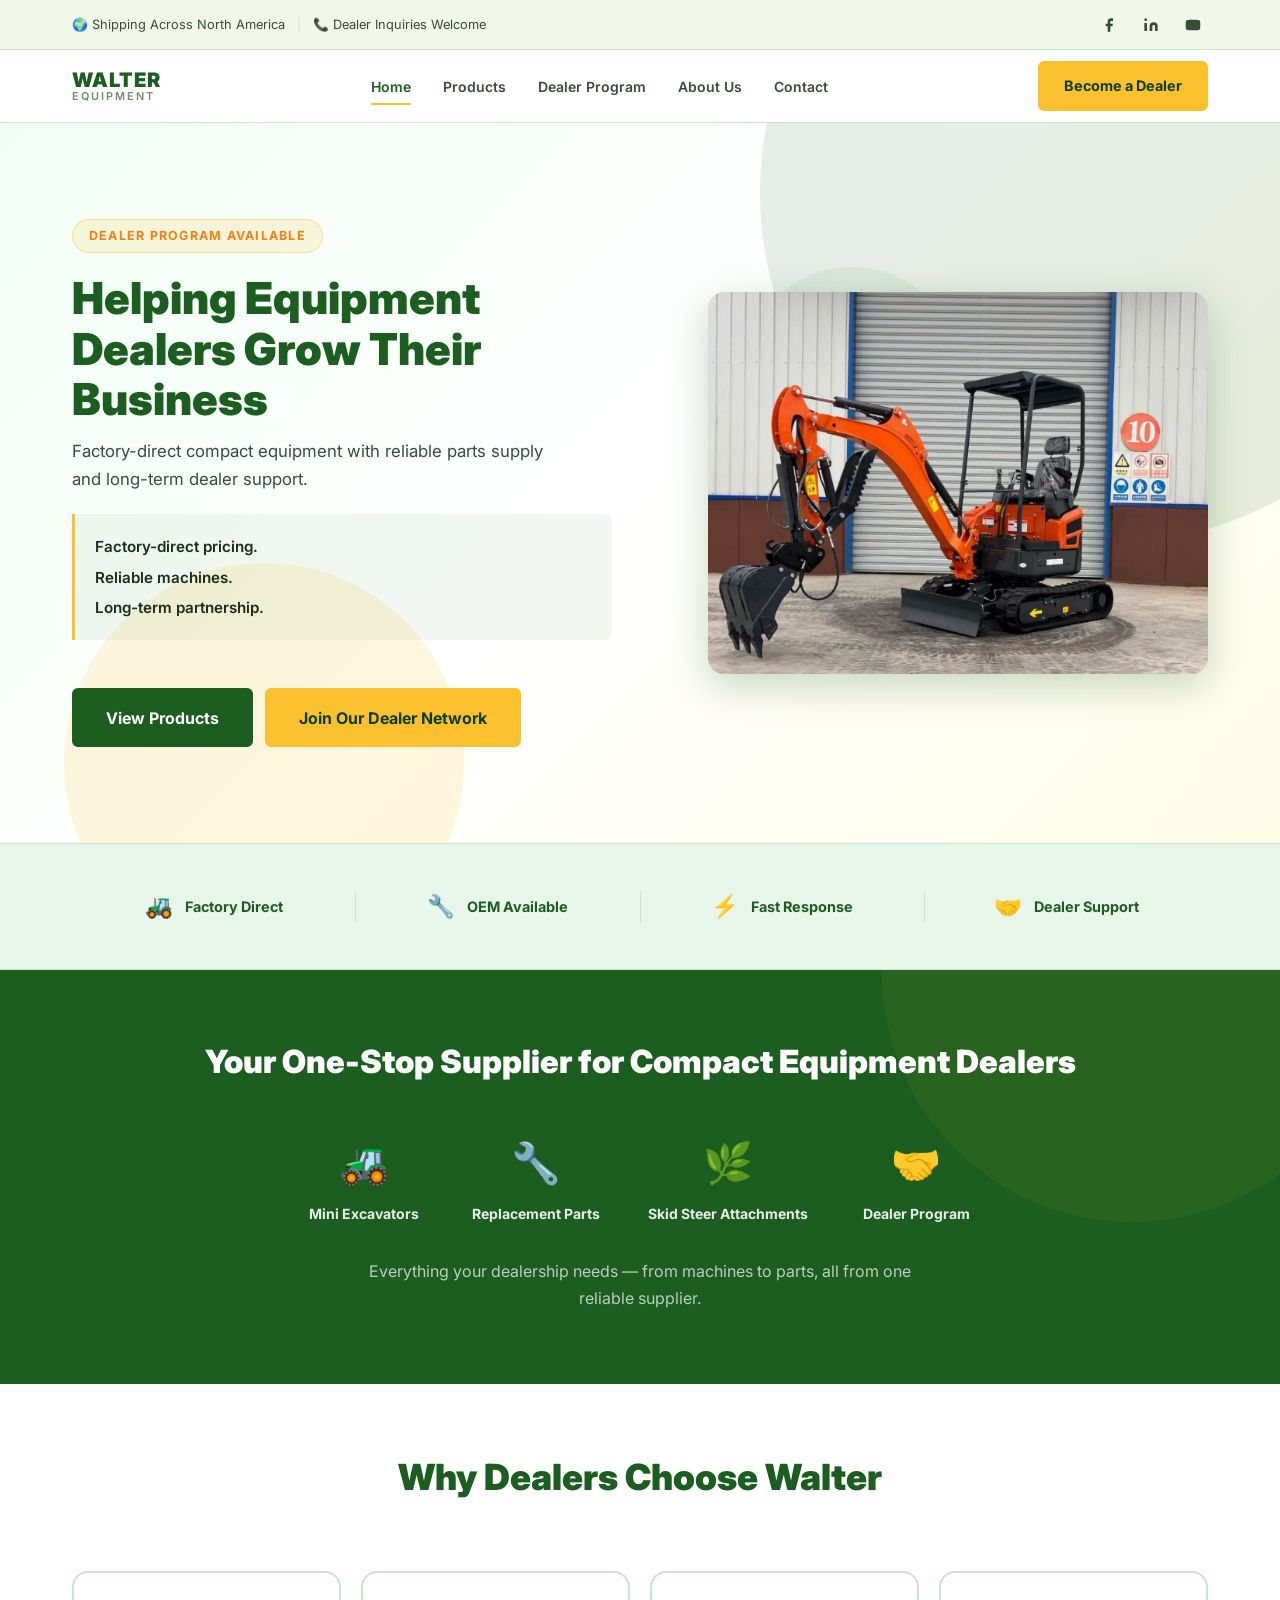
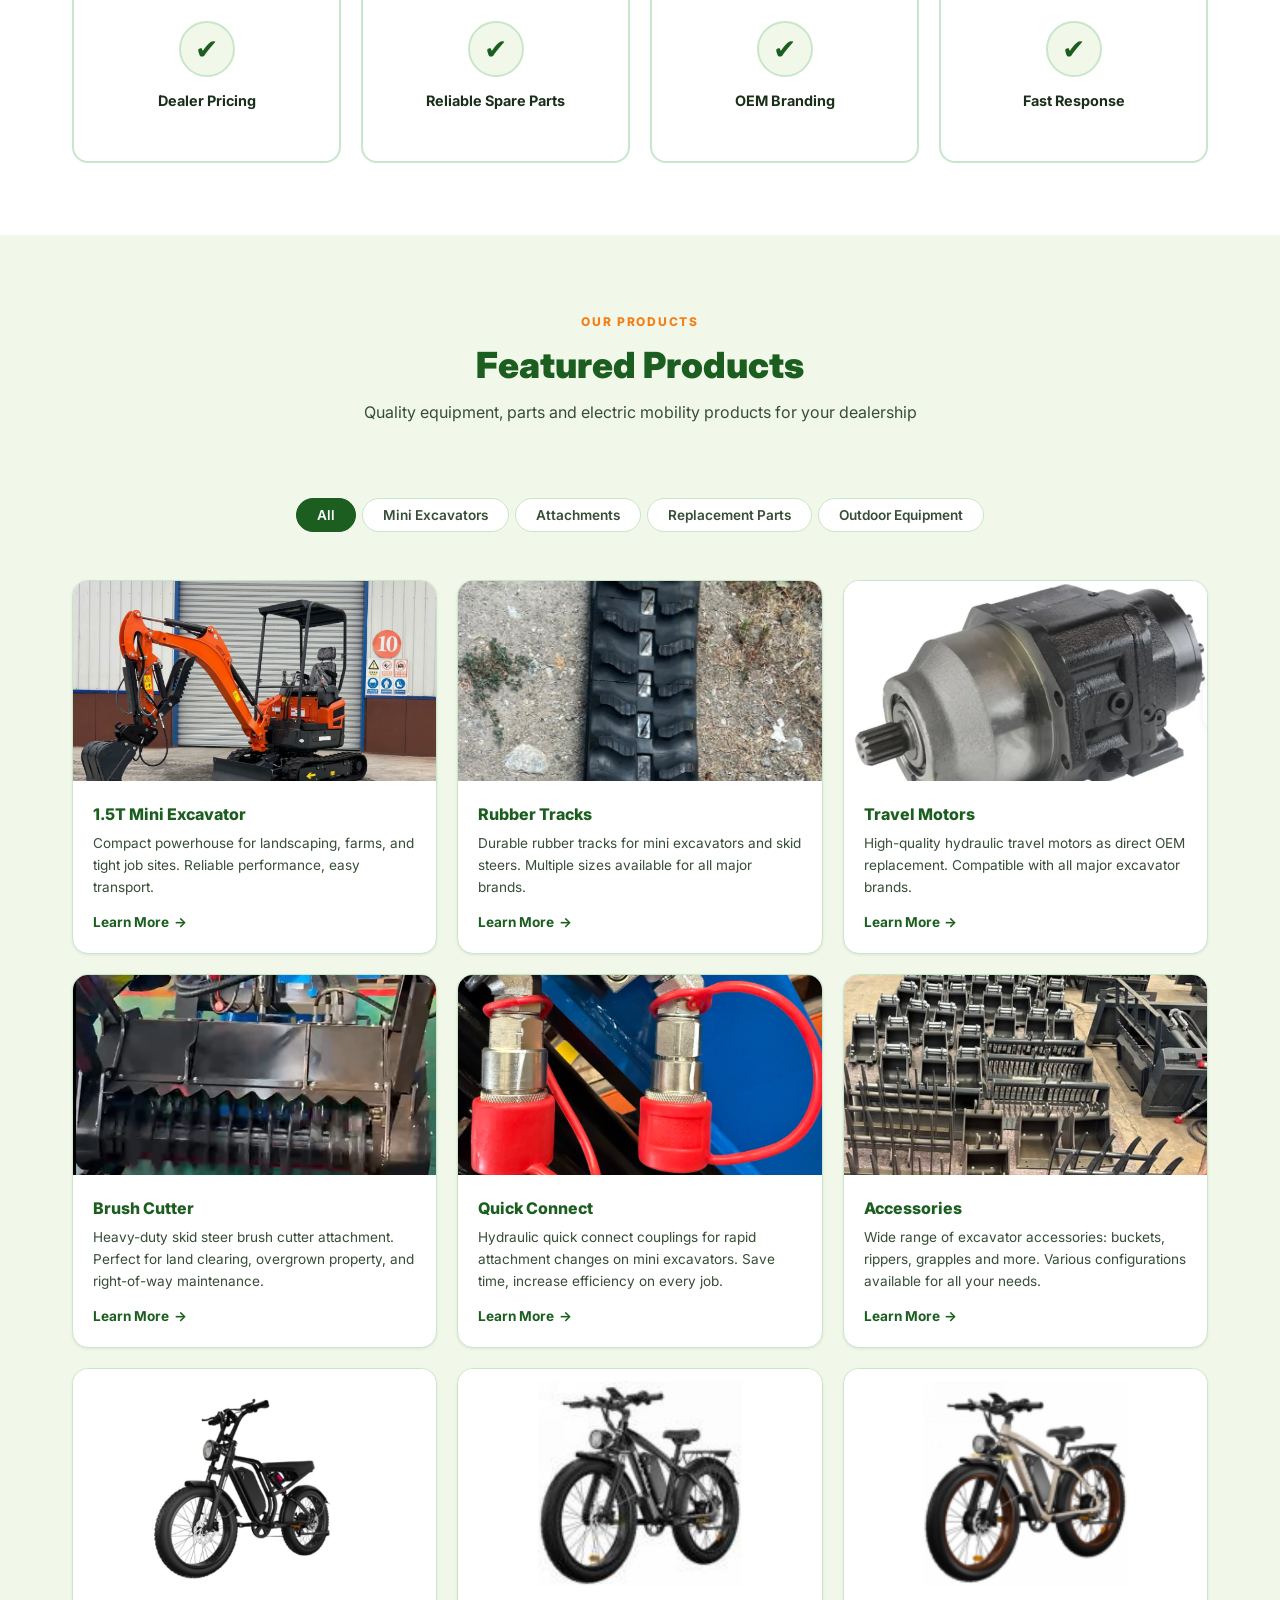
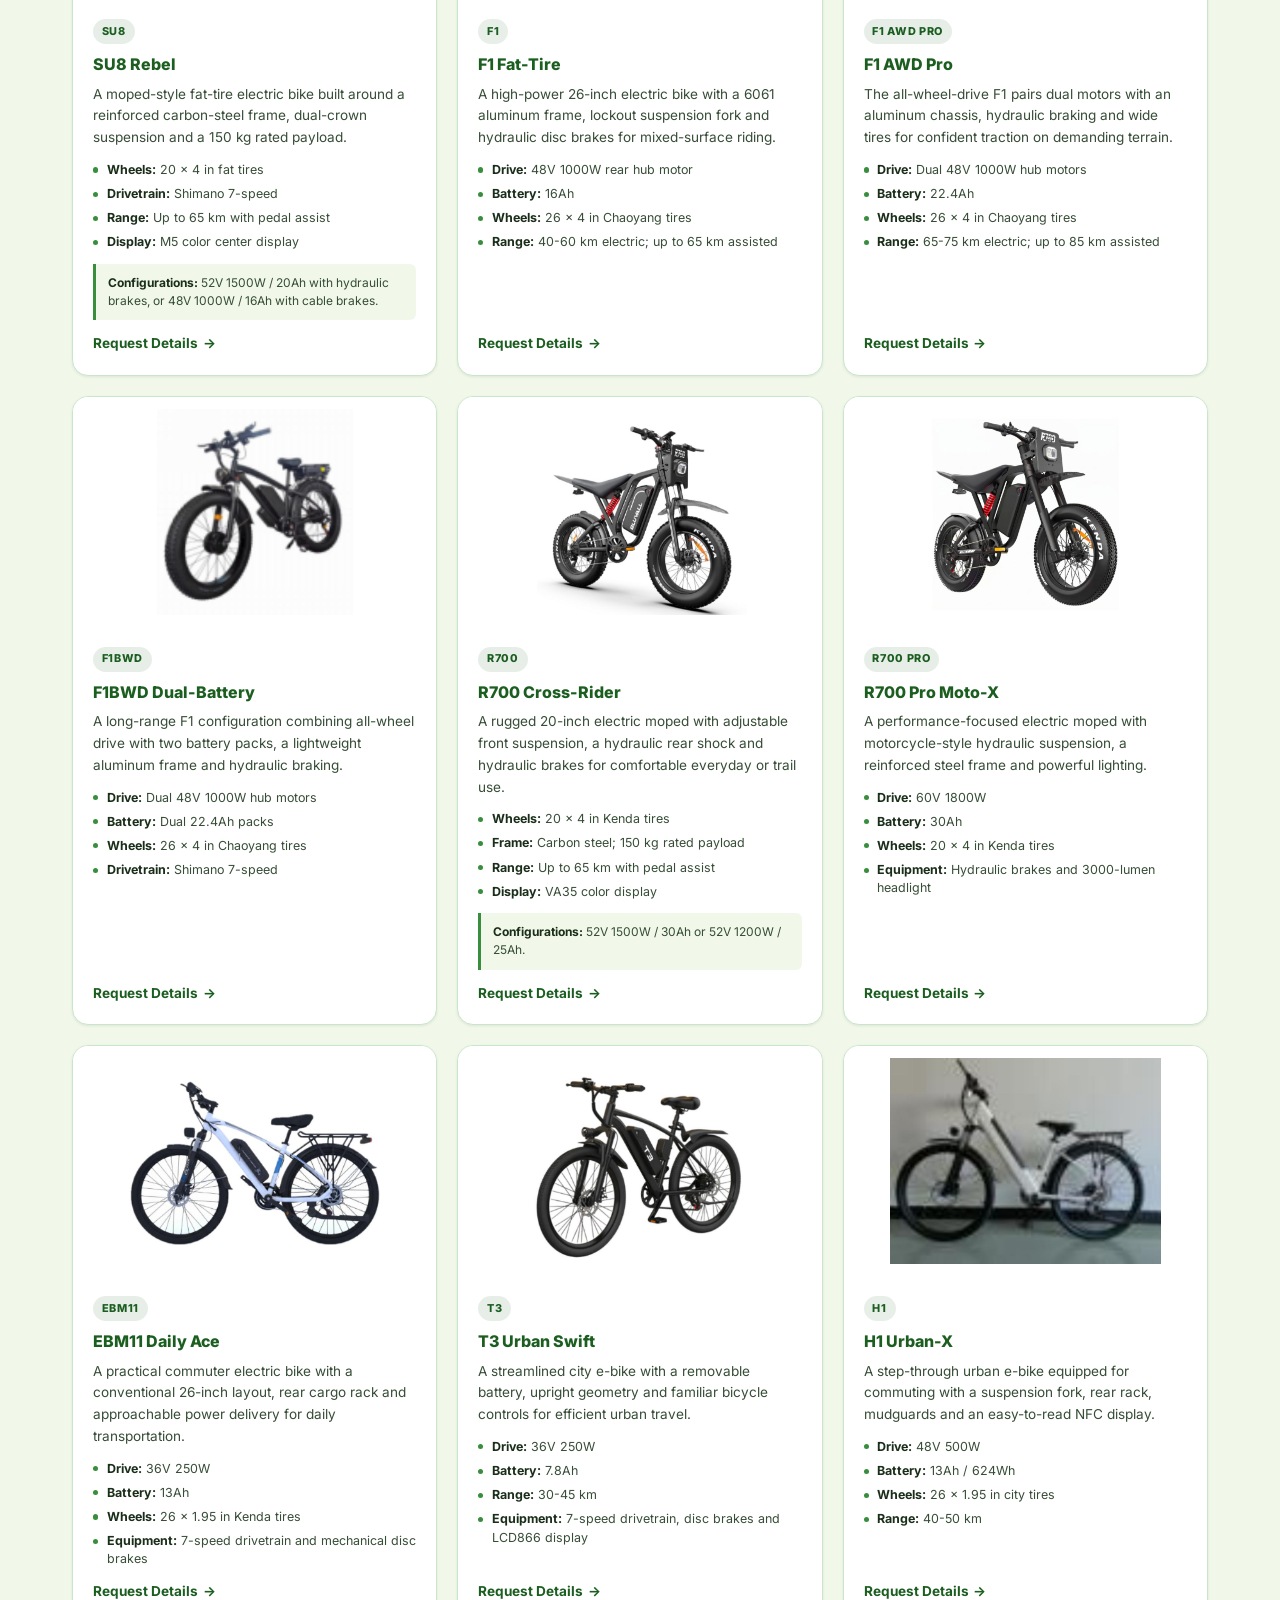
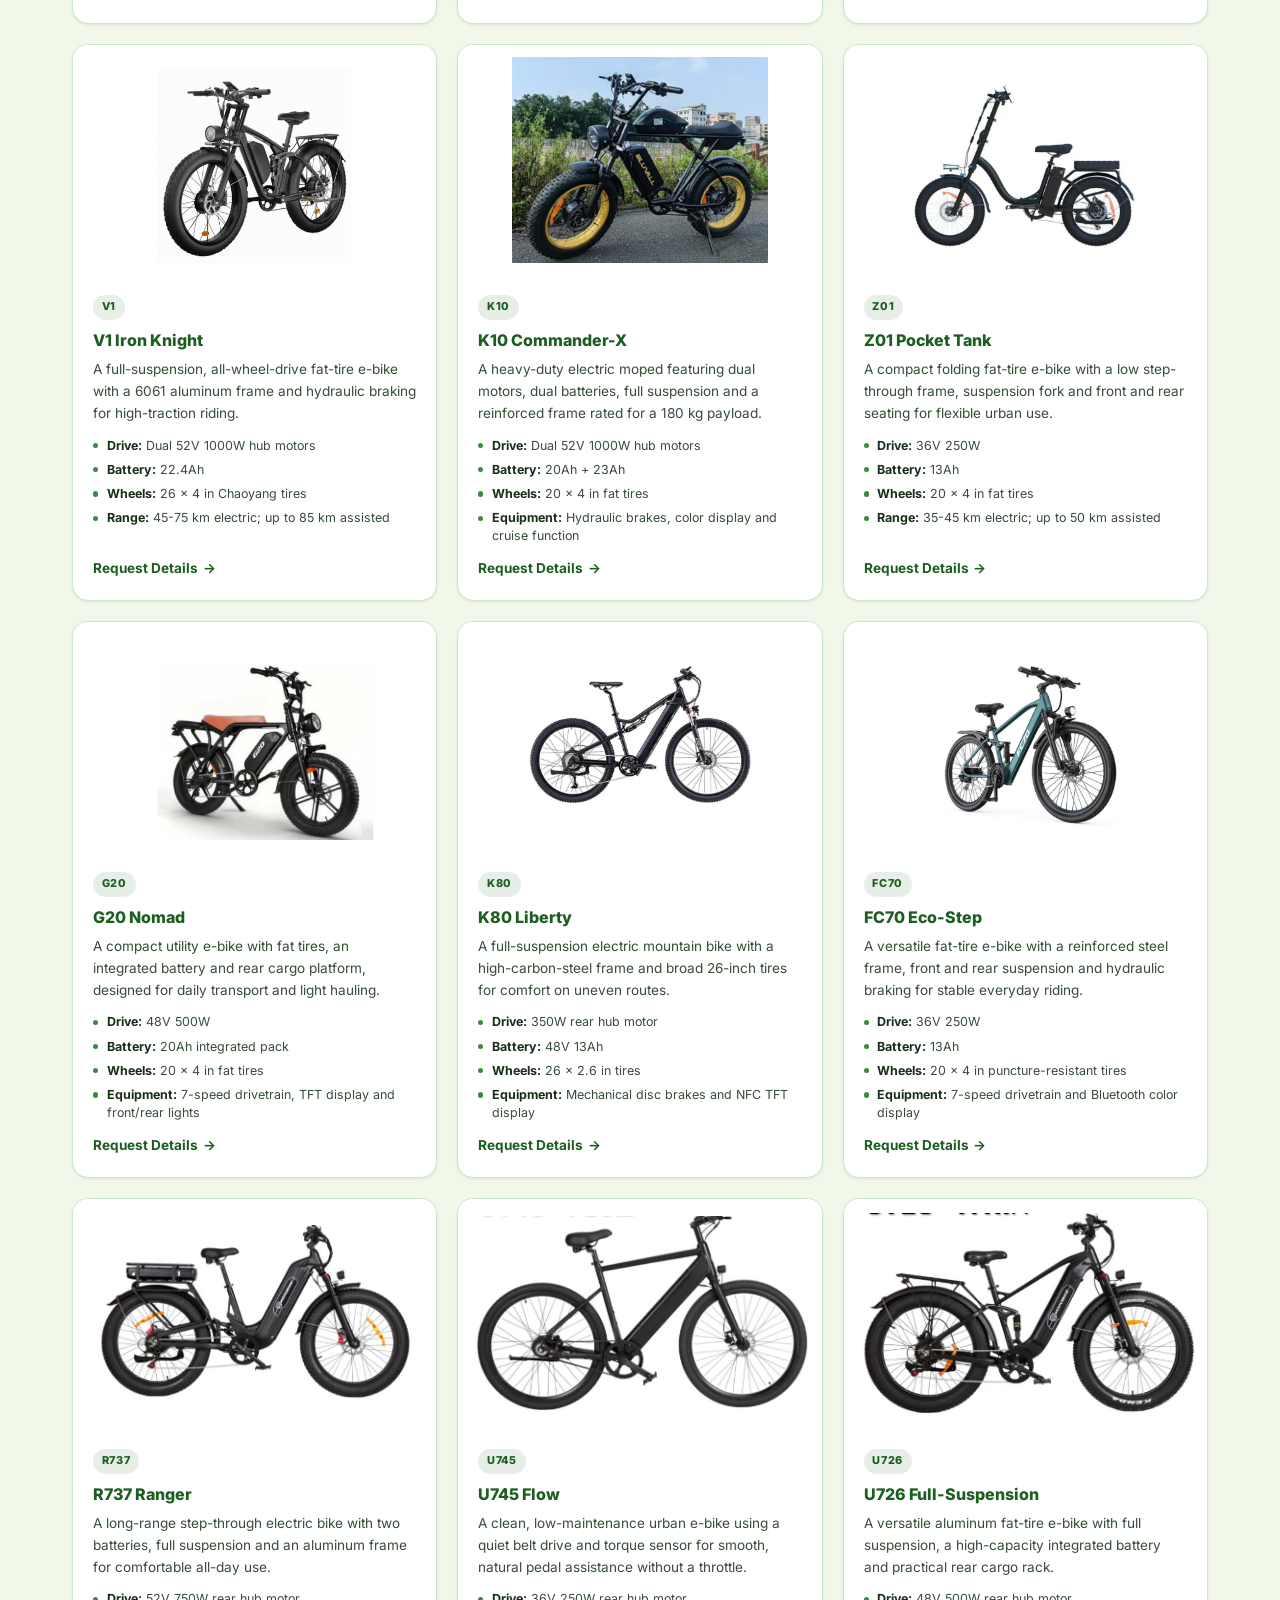
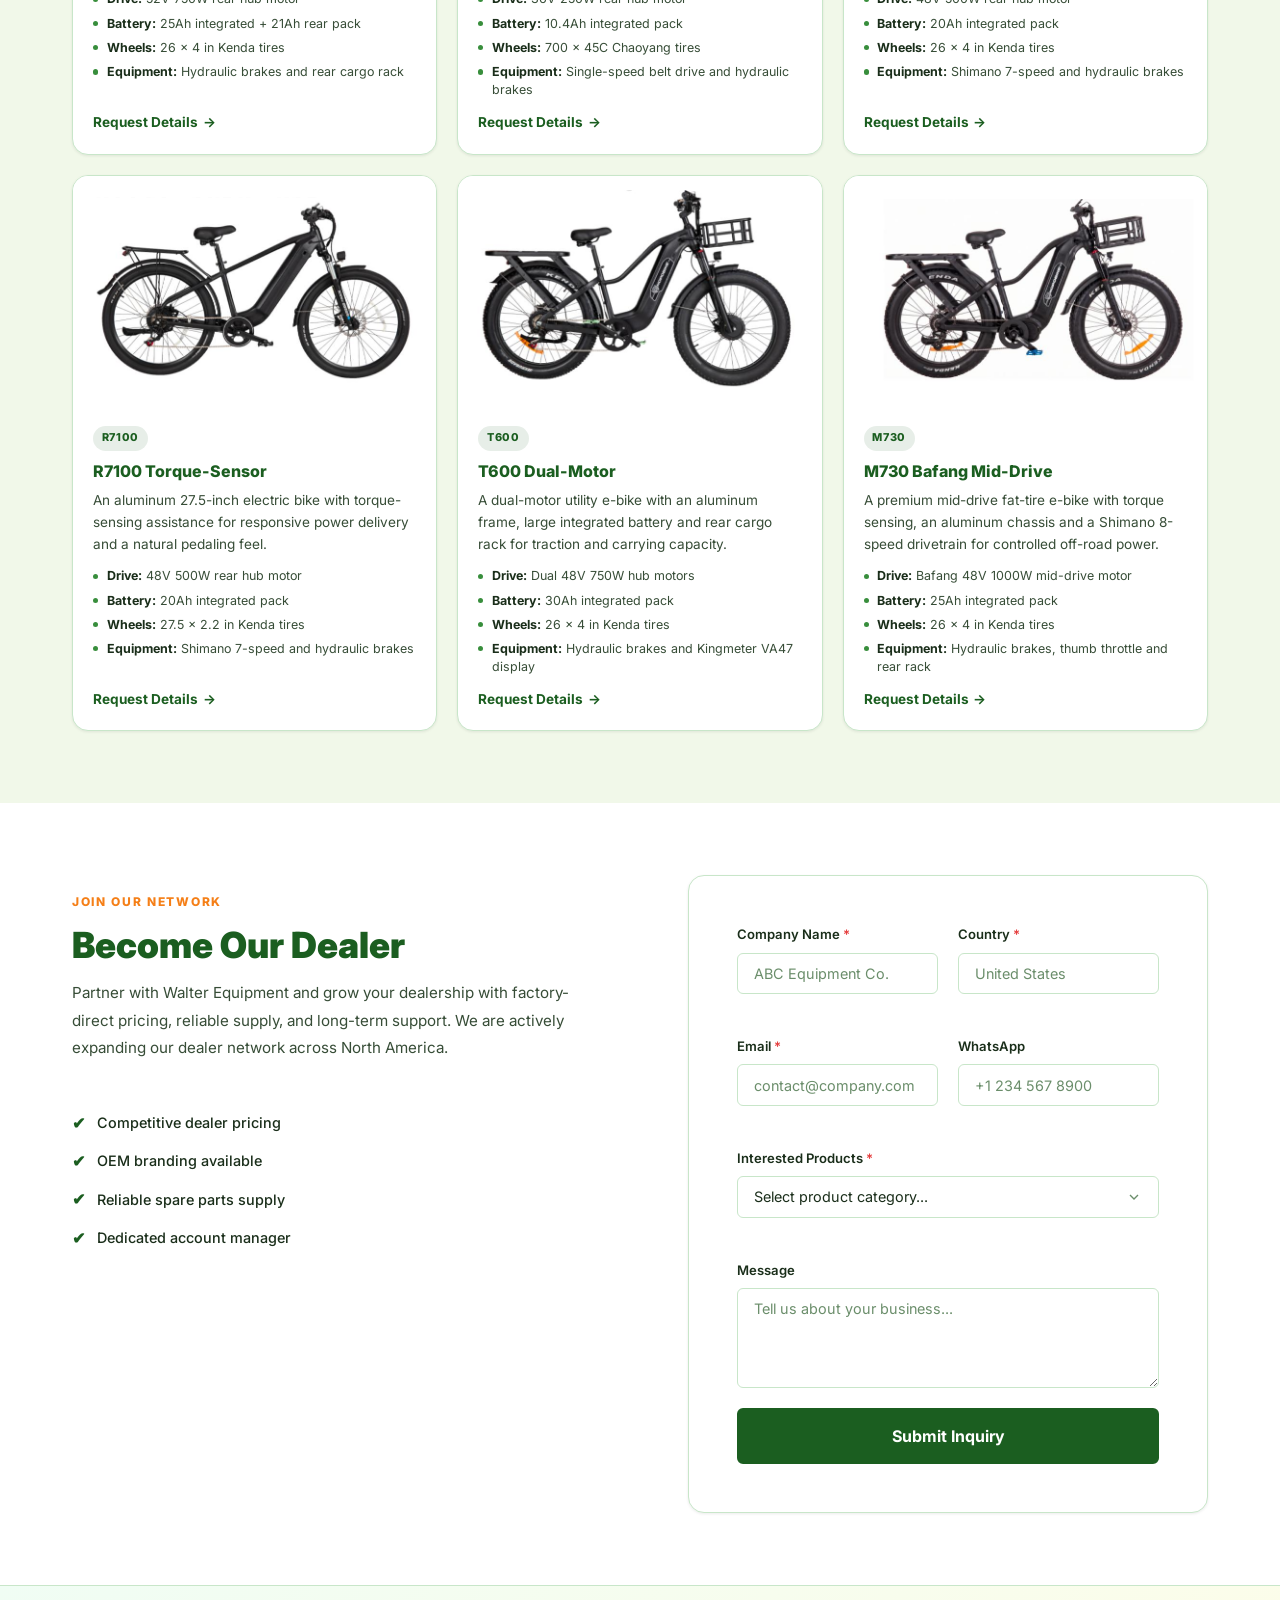
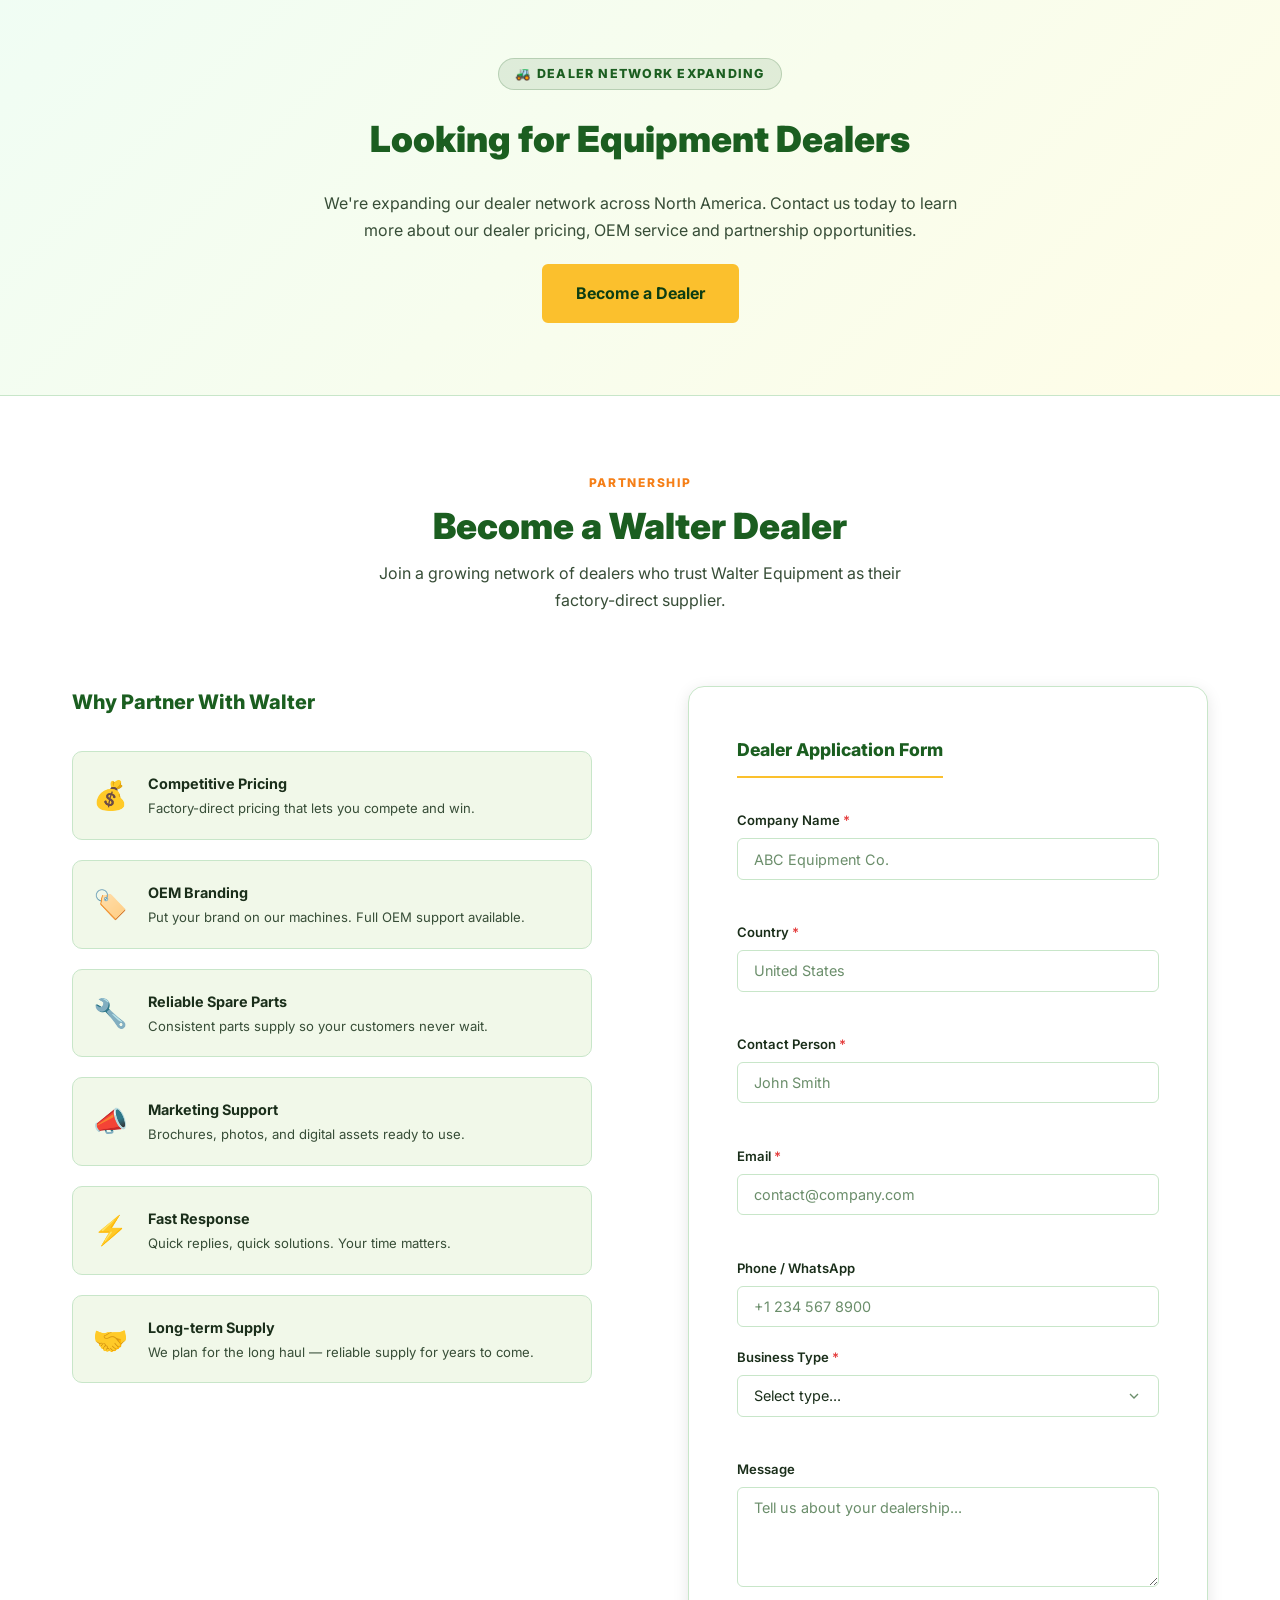
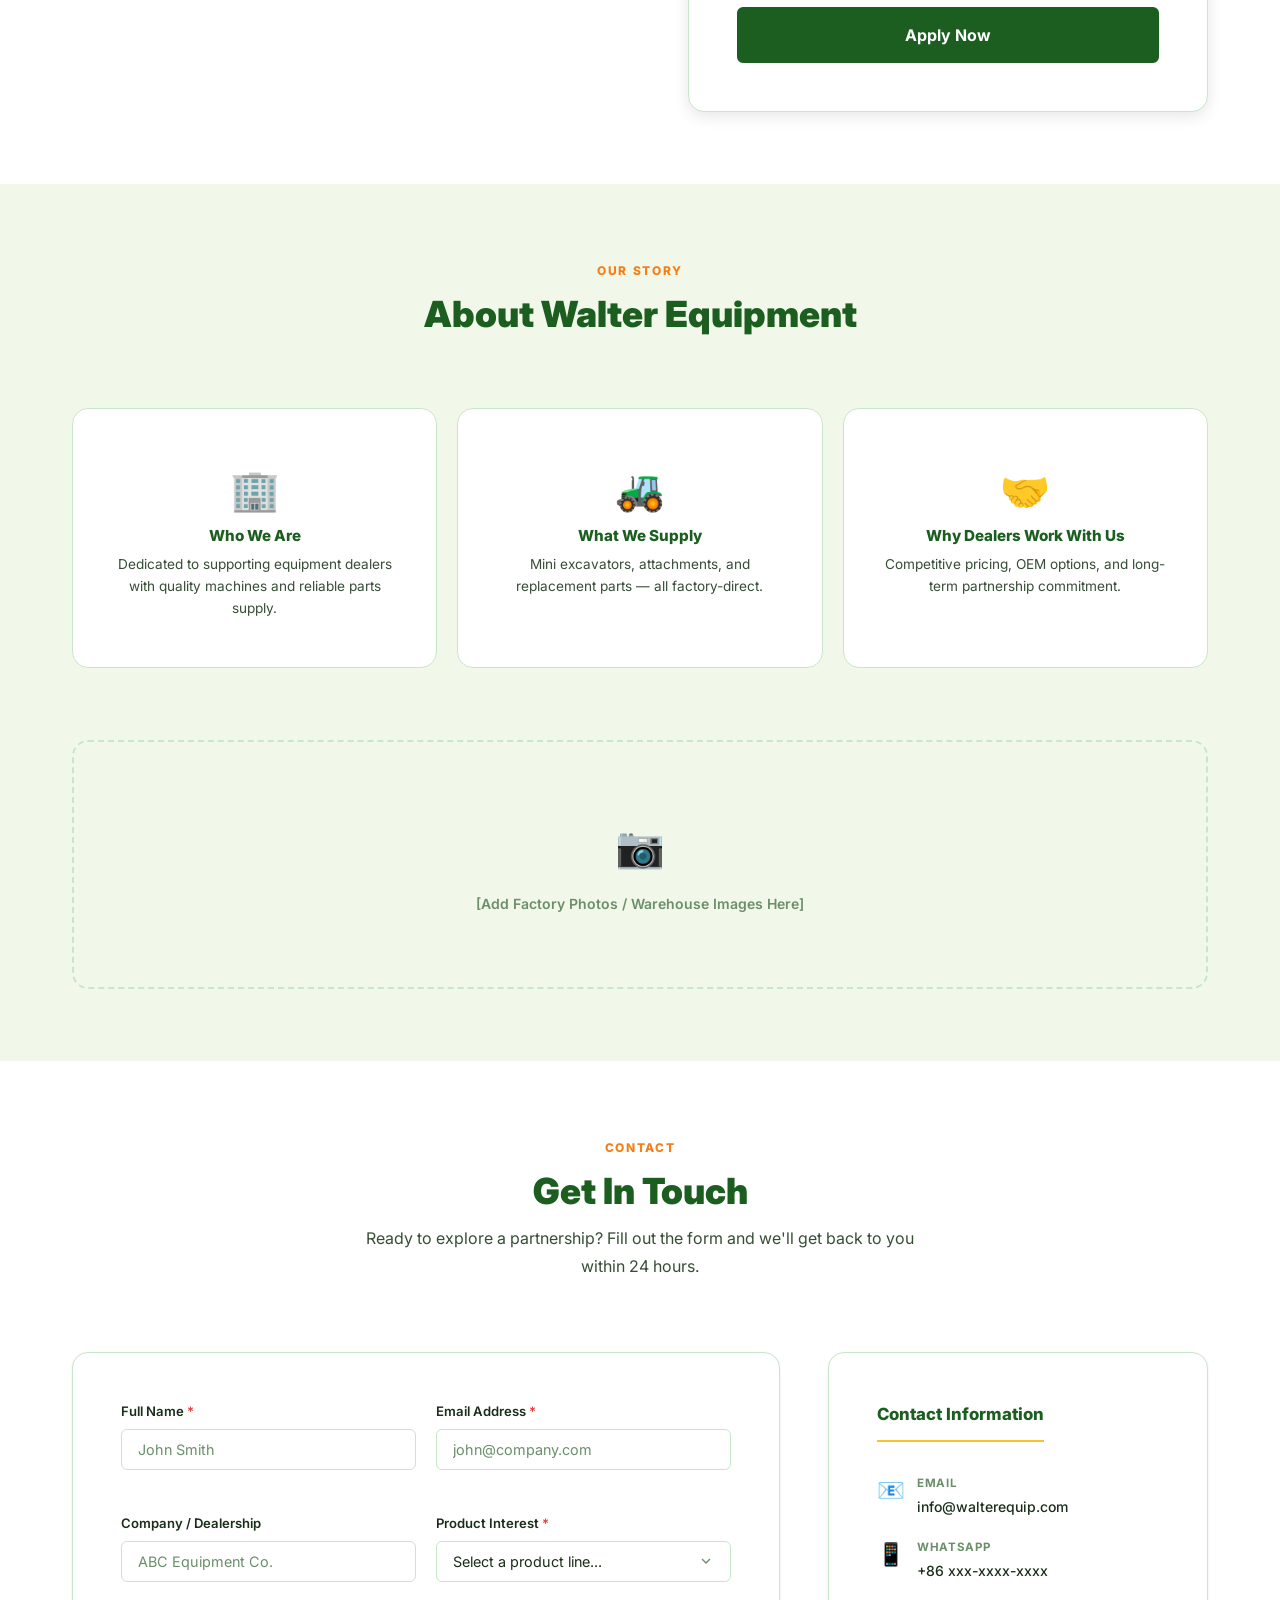
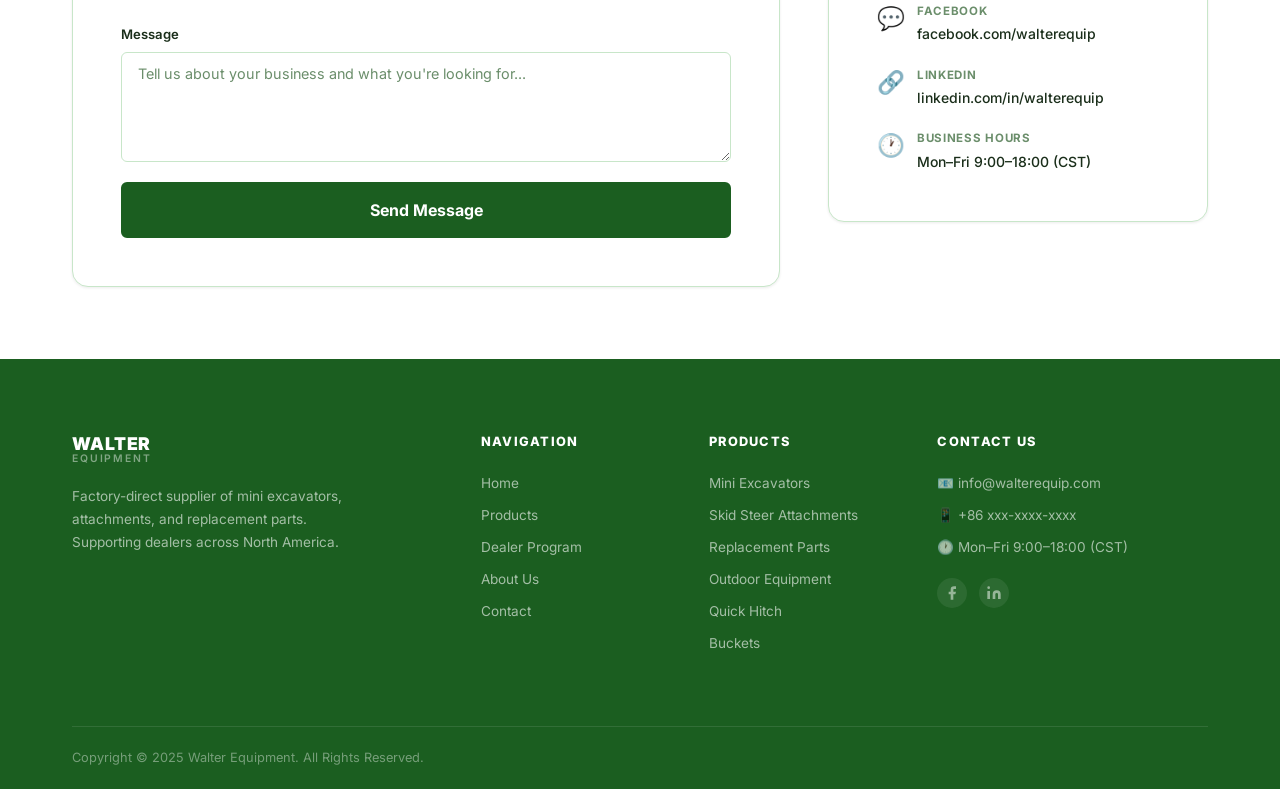
==== commit d8f9ce6c: "Add outdoor equipment product catalog" ====
--- a/index.html
+++ b/index.html
@@ -4,23 +4,23 @@
     <meta charset="UTF-8">
     <meta name="viewport" content="width=device-width, initial-scale=1.0">
     <!-- SEO -->
-    <title>Mini Excavators, Attachments & Parts | Walter Equipment</title>
-    <meta name="description" content="Factory-direct supplier of mini excavators, skid steer attachments and replacement parts. Dealer program available across North America.">
-    <meta name="keywords" content="mini excavator, skid steer attachments, replacement parts, compact equipment, dealer program, OEM branding">
+    <title>Compact Equipment &amp; Electric Bikes | Walter Equipment</title>
+    <meta name="description" content="Factory-direct supplier of mini excavators, attachments, replacement parts and electric outdoor equipment. Dealer program available across North America.">
+    <meta name="keywords" content="mini excavator, skid steer attachments, replacement parts, electric bikes, outdoor equipment, dealer program, OEM branding">
     <meta name="author" content="Walter Equipment">
     <meta name="robots" content="index, follow">
 
     <!-- Open Graph -->
-    <meta property="og:title" content="Mini Excavators, Attachments & Parts | Walter Equipment">
-    <meta property="og:description" content="Factory-direct supplier of mini excavators, skid steer attachments and replacement parts. Dealer program available across North America.">
+    <meta property="og:title" content="Compact Equipment & Electric Bikes | Walter Equipment">
+    <meta property="og:description" content="Factory-direct compact equipment, electric bikes, parts and dealer support across North America.">
     <meta property="og:type" content="website">
     <meta property="og:url" content="https://walterequip.com">
     <meta property="og:image" content="https://walterequip.com/og-image.jpg">
 
     <!-- Twitter Card -->
     <meta name="twitter:card" content="summary_large_image">
-    <meta name="twitter:title" content="Mini Excavators, Attachments & Parts | Walter Equipment">
-    <meta name="twitter:description" content="Factory-direct supplier of mini excavators, skid steer attachments and replacement parts.">
+    <meta name="twitter:title" content="Compact Equipment & Electric Bikes | Walter Equipment">
+    <meta name="twitter:description" content="Factory-direct compact equipment, electric bikes, parts and dealer support.">
 
     <!-- Google Fonts -->
     <link rel="preconnect" href="https://fonts.googleapis.com">
@@ -94,7 +94,7 @@
             <a href="#dealer-inquiry" class="btn btn-accent header-cta">Become a Dealer</a>
 
             <!-- Mobile Hamburger -->
-            <button class="hamburger" id="hamburger" aria-label="Toggle menu" aria-expanded="false">
+            <button type="button" class="hamburger" id="hamburger" aria-label="Toggle menu" aria-expanded="false">
                 <span class="hamburger-bar"></span>
                 <span class="hamburger-bar"></span>
                 <span class="hamburger-bar"></span>
@@ -226,16 +226,16 @@
             <div class="section-header fade-in-up">
                 <span class="section-tag">Our Products</span>
                 <h2 class="section-title">Featured Products</h2>
-                <p class="section-subtitle">Quality equipment and parts for your dealership</p>
+                <p class="section-subtitle">Quality equipment, parts and electric mobility products for your dealership</p>
             </div>
 
             <!-- Category Tabs -->
             <div class="category-tabs fade-in-up" id="categoryTabs">
-                <button class="category-tab active" data-category="all">All</button>
-                <button class="category-tab" data-category="excavators">Mini Excavators</button>
-                <button class="category-tab" data-category="attachments">Attachments</button>
-                <button class="category-tab" data-category="parts">Replacement Parts</button>
-                <button class="category-tab" data-category="outdoor">Outdoor Equipment</button>
+                <button type="button" class="category-tab active" data-category="all">All</button>
+                <button type="button" class="category-tab" data-category="excavators">Mini Excavators</button>
+                <button type="button" class="category-tab" data-category="attachments">Attachments</button>
+                <button type="button" class="category-tab" data-category="parts">Replacement Parts</button>
+                <button type="button" class="category-tab" data-category="outdoor">Outdoor Equipment</button>
             </div>
 
             <!-- Products Grid -->
@@ -311,6 +311,407 @@
                         <a href="#contact" class="product-card-link">Learn More <span>→</span></a>
                     </div>
                 </div>
+
+                <!-- Outdoor Equipment: SU8 Rebel -->
+                <article class="product-card product-card-outdoor fade-in-up" data-category="outdoor">
+                    <div class="product-card-img">
+                        <img src="images/outdoor/su8-rebel.jpg" alt="SU8 Rebel fat-tire electric bike" loading="lazy" decoding="async">
+                    </div>
+                    <div class="product-card-body">
+                        <span class="product-card-model">SU8</span>
+                        <h3 class="product-card-title">SU8 Rebel</h3>
+                        <p class="product-card-desc">A moped-style fat-tire electric bike built around a reinforced carbon-steel frame, dual-crown suspension and a 150 kg rated payload.</p>
+                        <ul class="product-specs">
+                            <li><strong>Wheels:</strong> 20 x 4 in fat tires</li>
+                            <li><strong>Drivetrain:</strong> Shimano 7-speed</li>
+                            <li><strong>Range:</strong> Up to 65 km with pedal assist</li>
+                            <li><strong>Display:</strong> M5 color center display</li>
+                        </ul>
+                        <p class="product-variants"><strong>Configurations:</strong> 52V 1500W / 20Ah with hydraulic brakes, or 48V 1000W / 16Ah with cable brakes.</p>
+                        <a href="#contact" class="product-card-link">Request Details <span>→</span></a>
+                    </div>
+                </article>
+
+                <!-- Outdoor Equipment: F1 -->
+                <article class="product-card product-card-outdoor fade-in-up" data-category="outdoor">
+                    <div class="product-card-img">
+                        <img src="images/outdoor/f1-fat-tire.jpg" alt="F1 26-inch fat-tire electric bike" loading="lazy" decoding="async">
+                    </div>
+                    <div class="product-card-body">
+                        <span class="product-card-model">F1</span>
+                        <h3 class="product-card-title">F1 Fat-Tire</h3>
+                        <p class="product-card-desc">A high-power 26-inch electric bike with a 6061 aluminum frame, lockout suspension fork and hydraulic disc brakes for mixed-surface riding.</p>
+                        <ul class="product-specs">
+                            <li><strong>Drive:</strong> 48V 1000W rear hub motor</li>
+                            <li><strong>Battery:</strong> 16Ah</li>
+                            <li><strong>Wheels:</strong> 26 x 4 in Chaoyang tires</li>
+                            <li><strong>Range:</strong> 40-60 km electric; up to 65 km assisted</li>
+                        </ul>
+                        <a href="#contact" class="product-card-link">Request Details <span>→</span></a>
+                    </div>
+                </article>
+
+                <!-- Outdoor Equipment: F1 AWD Pro -->
+                <article class="product-card product-card-outdoor fade-in-up" data-category="outdoor">
+                    <div class="product-card-img">
+                        <img src="images/outdoor/f1-awd-pro.jpg" alt="F1 AWD Pro dual-motor electric bike" loading="lazy" decoding="async">
+                    </div>
+                    <div class="product-card-body">
+                        <span class="product-card-model">F1 AWD PRO</span>
+                        <h3 class="product-card-title">F1 AWD Pro</h3>
+                        <p class="product-card-desc">The all-wheel-drive F1 pairs dual motors with an aluminum chassis, hydraulic braking and wide tires for confident traction on demanding terrain.</p>
+                        <ul class="product-specs">
+                            <li><strong>Drive:</strong> Dual 48V 1000W hub motors</li>
+                            <li><strong>Battery:</strong> 22.4Ah</li>
+                            <li><strong>Wheels:</strong> 26 x 4 in Chaoyang tires</li>
+                            <li><strong>Range:</strong> 65-75 km electric; up to 85 km assisted</li>
+                        </ul>
+                        <a href="#contact" class="product-card-link">Request Details <span>→</span></a>
+                    </div>
+                </article>
+
+                <!-- Outdoor Equipment: F1BWD -->
+                <article class="product-card product-card-outdoor fade-in-up" data-category="outdoor">
+                    <div class="product-card-img">
+                        <img src="images/outdoor/f1bwd-dual-battery.jpg" alt="F1BWD dual-motor dual-battery electric bike" loading="lazy" decoding="async">
+                    </div>
+                    <div class="product-card-body">
+                        <span class="product-card-model">F1BWD</span>
+                        <h3 class="product-card-title">F1BWD Dual-Battery</h3>
+                        <p class="product-card-desc">A long-range F1 configuration combining all-wheel drive with two battery packs, a lightweight aluminum frame and hydraulic braking.</p>
+                        <ul class="product-specs">
+                            <li><strong>Drive:</strong> Dual 48V 1000W hub motors</li>
+                            <li><strong>Battery:</strong> Dual 22.4Ah packs</li>
+                            <li><strong>Wheels:</strong> 26 x 4 in Chaoyang tires</li>
+                            <li><strong>Drivetrain:</strong> Shimano 7-speed</li>
+                        </ul>
+                        <a href="#contact" class="product-card-link">Request Details <span>→</span></a>
+                    </div>
+                </article>
+
+                <!-- Outdoor Equipment: R700 Cross-Rider -->
+                <article class="product-card product-card-outdoor fade-in-up" data-category="outdoor">
+                    <div class="product-card-img">
+                        <img src="images/outdoor/r700-cross-rider.jpg" alt="R700 Cross-Rider electric moped" loading="lazy" decoding="async">
+                    </div>
+                    <div class="product-card-body">
+                        <span class="product-card-model">R700</span>
+                        <h3 class="product-card-title">R700 Cross-Rider</h3>
+                        <p class="product-card-desc">A rugged 20-inch electric moped with adjustable front suspension, a hydraulic rear shock and hydraulic brakes for comfortable everyday or trail use.</p>
+                        <ul class="product-specs">
+                            <li><strong>Wheels:</strong> 20 x 4 in Kenda tires</li>
+                            <li><strong>Frame:</strong> Carbon steel; 150 kg rated payload</li>
+                            <li><strong>Range:</strong> Up to 65 km with pedal assist</li>
+                            <li><strong>Display:</strong> VA35 color display</li>
+                        </ul>
+                        <p class="product-variants"><strong>Configurations:</strong> 52V 1500W / 30Ah or 52V 1200W / 25Ah.</p>
+                        <a href="#contact" class="product-card-link">Request Details <span>→</span></a>
+                    </div>
+                </article>
+
+                <!-- Outdoor Equipment: R700 Pro Moto-X -->
+                <article class="product-card product-card-outdoor fade-in-up" data-category="outdoor">
+                    <div class="product-card-img">
+                        <img src="images/outdoor/r700-pro-moto-x.jpg" alt="R700 Pro Moto-X electric moped" loading="lazy" decoding="async">
+                    </div>
+                    <div class="product-card-body">
+                        <span class="product-card-model">R700 PRO</span>
+                        <h3 class="product-card-title">R700 Pro Moto-X</h3>
+                        <p class="product-card-desc">A performance-focused electric moped with motorcycle-style hydraulic suspension, a reinforced steel frame and powerful lighting.</p>
+                        <ul class="product-specs">
+                            <li><strong>Drive:</strong> 60V 1800W</li>
+                            <li><strong>Battery:</strong> 30Ah</li>
+                            <li><strong>Wheels:</strong> 20 x 4 in Kenda tires</li>
+                            <li><strong>Equipment:</strong> Hydraulic brakes and 3000-lumen headlight</li>
+                        </ul>
+                        <a href="#contact" class="product-card-link">Request Details <span>→</span></a>
+                    </div>
+                </article>
+
+                <!-- Outdoor Equipment: EBM11 Daily Ace -->
+                <article class="product-card product-card-outdoor fade-in-up" data-category="outdoor">
+                    <div class="product-card-img">
+                        <img src="images/outdoor/ebm11-daily-ace.jpg" alt="EBM11 Daily Ace commuter electric bike" loading="lazy" decoding="async">
+                    </div>
+                    <div class="product-card-body">
+                        <span class="product-card-model">EBM11</span>
+                        <h3 class="product-card-title">EBM11 Daily Ace</h3>
+                        <p class="product-card-desc">A practical commuter electric bike with a conventional 26-inch layout, rear cargo rack and approachable power delivery for daily transportation.</p>
+                        <ul class="product-specs">
+                            <li><strong>Drive:</strong> 36V 250W</li>
+                            <li><strong>Battery:</strong> 13Ah</li>
+                            <li><strong>Wheels:</strong> 26 x 1.95 in Kenda tires</li>
+                            <li><strong>Equipment:</strong> 7-speed drivetrain and mechanical disc brakes</li>
+                        </ul>
+                        <a href="#contact" class="product-card-link">Request Details <span>→</span></a>
+                    </div>
+                </article>
+
+                <!-- Outdoor Equipment: T3 Urban Swift -->
+                <article class="product-card product-card-outdoor fade-in-up" data-category="outdoor">
+                    <div class="product-card-img">
+                        <img src="images/outdoor/t3-urban-swift.jpg" alt="T3 Urban Swift commuter electric bike" loading="lazy" decoding="async">
+                    </div>
+                    <div class="product-card-body">
+                        <span class="product-card-model">T3</span>
+                        <h3 class="product-card-title">T3 Urban Swift</h3>
+                        <p class="product-card-desc">A streamlined city e-bike with a removable battery, upright geometry and familiar bicycle controls for efficient urban travel.</p>
+                        <ul class="product-specs">
+                            <li><strong>Drive:</strong> 36V 250W</li>
+                            <li><strong>Battery:</strong> 7.8Ah</li>
+                            <li><strong>Range:</strong> 30-45 km</li>
+                            <li><strong>Equipment:</strong> 7-speed drivetrain, disc brakes and LCD866 display</li>
+                        </ul>
+                        <a href="#contact" class="product-card-link">Request Details <span>→</span></a>
+                    </div>
+                </article>
+
+                <!-- Outdoor Equipment: H1 Urban-X -->
+                <article class="product-card product-card-outdoor fade-in-up" data-category="outdoor">
+                    <div class="product-card-img">
+                        <img src="images/outdoor/h1-urban-x.jpg" alt="H1 Urban-X step-through electric bike" loading="lazy" decoding="async">
+                    </div>
+                    <div class="product-card-body">
+                        <span class="product-card-model">H1</span>
+                        <h3 class="product-card-title">H1 Urban-X</h3>
+                        <p class="product-card-desc">A step-through urban e-bike equipped for commuting with a suspension fork, rear rack, mudguards and an easy-to-read NFC display.</p>
+                        <ul class="product-specs">
+                            <li><strong>Drive:</strong> 48V 500W</li>
+                            <li><strong>Battery:</strong> 13Ah / 624Wh</li>
+                            <li><strong>Wheels:</strong> 26 x 1.95 in city tires</li>
+                            <li><strong>Range:</strong> 40-50 km</li>
+                        </ul>
+                        <a href="#contact" class="product-card-link">Request Details <span>→</span></a>
+                    </div>
+                </article>
+
+                <!-- Outdoor Equipment: V1 Iron Knight -->
+                <article class="product-card product-card-outdoor fade-in-up" data-category="outdoor">
+                    <div class="product-card-img">
+                        <img src="images/outdoor/v1-iron-knight.jpg" alt="V1 Iron Knight dual-motor electric bike" loading="lazy" decoding="async">
+                    </div>
+                    <div class="product-card-body">
+                        <span class="product-card-model">V1</span>
+                        <h3 class="product-card-title">V1 Iron Knight</h3>
+                        <p class="product-card-desc">A full-suspension, all-wheel-drive fat-tire e-bike with a 6061 aluminum frame and hydraulic braking for high-traction riding.</p>
+                        <ul class="product-specs">
+                            <li><strong>Drive:</strong> Dual 52V 1000W hub motors</li>
+                            <li><strong>Battery:</strong> 22.4Ah</li>
+                            <li><strong>Wheels:</strong> 26 x 4 in Chaoyang tires</li>
+                            <li><strong>Range:</strong> 45-75 km electric; up to 85 km assisted</li>
+                        </ul>
+                        <a href="#contact" class="product-card-link">Request Details <span>→</span></a>
+                    </div>
+                </article>
+
+                <!-- Outdoor Equipment: K10 Commander-X -->
+                <article class="product-card product-card-outdoor fade-in-up" data-category="outdoor">
+                    <div class="product-card-img">
+                        <img src="images/outdoor/k10-commander-x.jpg" alt="K10 Commander-X dual-motor electric moped" loading="lazy" decoding="async">
+                    </div>
+                    <div class="product-card-body">
+                        <span class="product-card-model">K10</span>
+                        <h3 class="product-card-title">K10 Commander-X</h3>
+                        <p class="product-card-desc">A heavy-duty electric moped featuring dual motors, dual batteries, full suspension and a reinforced frame rated for a 180 kg payload.</p>
+                        <ul class="product-specs">
+                            <li><strong>Drive:</strong> Dual 52V 1000W hub motors</li>
+                            <li><strong>Battery:</strong> 20Ah + 23Ah</li>
+                            <li><strong>Wheels:</strong> 20 x 4 in fat tires</li>
+                            <li><strong>Equipment:</strong> Hydraulic brakes, color display and cruise function</li>
+                        </ul>
+                        <a href="#contact" class="product-card-link">Request Details <span>→</span></a>
+                    </div>
+                </article>
+
+                <!-- Outdoor Equipment: Z01 Pocket Tank -->
+                <article class="product-card product-card-outdoor fade-in-up" data-category="outdoor">
+                    <div class="product-card-img">
+                        <img src="images/outdoor/z01-pocket-tank.jpg" alt="Z01 Pocket Tank folding fat-tire electric bike" loading="lazy" decoding="async">
+                    </div>
+                    <div class="product-card-body">
+                        <span class="product-card-model">Z01</span>
+                        <h3 class="product-card-title">Z01 Pocket Tank</h3>
+                        <p class="product-card-desc">A compact folding fat-tire e-bike with a low step-through frame, suspension fork and front and rear seating for flexible urban use.</p>
+                        <ul class="product-specs">
+                            <li><strong>Drive:</strong> 36V 250W</li>
+                            <li><strong>Battery:</strong> 13Ah</li>
+                            <li><strong>Wheels:</strong> 20 x 4 in fat tires</li>
+                            <li><strong>Range:</strong> 35-45 km electric; up to 50 km assisted</li>
+                        </ul>
+                        <a href="#contact" class="product-card-link">Request Details <span>→</span></a>
+                    </div>
+                </article>
+
+                <!-- Outdoor Equipment: G20 Nomad -->
+                <article class="product-card product-card-outdoor fade-in-up" data-category="outdoor">
+                    <div class="product-card-img">
+                        <img src="images/outdoor/g20-nomad.jpg" alt="G20 Nomad utility electric bike" loading="lazy" decoding="async">
+                    </div>
+                    <div class="product-card-body">
+                        <span class="product-card-model">G20</span>
+                        <h3 class="product-card-title">G20 Nomad</h3>
+                        <p class="product-card-desc">A compact utility e-bike with fat tires, an integrated battery and rear cargo platform, designed for daily transport and light hauling.</p>
+                        <ul class="product-specs">
+                            <li><strong>Drive:</strong> 48V 500W</li>
+                            <li><strong>Battery:</strong> 20Ah integrated pack</li>
+                            <li><strong>Wheels:</strong> 20 x 4 in fat tires</li>
+                            <li><strong>Equipment:</strong> 7-speed drivetrain, TFT display and front/rear lights</li>
+                        </ul>
+                        <a href="#contact" class="product-card-link">Request Details <span>→</span></a>
+                    </div>
+                </article>
+
+                <!-- Outdoor Equipment: K80 Liberty -->
+                <article class="product-card product-card-outdoor fade-in-up" data-category="outdoor">
+                    <div class="product-card-img">
+                        <img src="images/outdoor/k80-liberty.jpg" alt="K80 Liberty full-suspension electric mountain bike" loading="lazy" decoding="async">
+                    </div>
+                    <div class="product-card-body">
+                        <span class="product-card-model">K80</span>
+                        <h3 class="product-card-title">K80 Liberty</h3>
+                        <p class="product-card-desc">A full-suspension electric mountain bike with a high-carbon-steel frame and broad 26-inch tires for comfort on uneven routes.</p>
+                        <ul class="product-specs">
+                            <li><strong>Drive:</strong> 350W rear hub motor</li>
+                            <li><strong>Battery:</strong> 48V 13Ah</li>
+                            <li><strong>Wheels:</strong> 26 x 2.6 in tires</li>
+                            <li><strong>Equipment:</strong> Mechanical disc brakes and NFC TFT display</li>
+                        </ul>
+                        <a href="#contact" class="product-card-link">Request Details <span>→</span></a>
+                    </div>
+                </article>
+
+                <!-- Outdoor Equipment: FC70 Eco-Step -->
+                <article class="product-card product-card-outdoor fade-in-up" data-category="outdoor">
+                    <div class="product-card-img">
+                        <img src="images/outdoor/fc70-eco-step.jpg" alt="FC70 Eco-Step fat-tire electric bike" loading="lazy" decoding="async">
+                    </div>
+                    <div class="product-card-body">
+                        <span class="product-card-model">FC70</span>
+                        <h3 class="product-card-title">FC70 Eco-Step</h3>
+                        <p class="product-card-desc">A versatile fat-tire e-bike with a reinforced steel frame, front and rear suspension and hydraulic braking for stable everyday riding.</p>
+                        <ul class="product-specs">
+                            <li><strong>Drive:</strong> 36V 250W</li>
+                            <li><strong>Battery:</strong> 13Ah</li>
+                            <li><strong>Wheels:</strong> 20 x 4 in puncture-resistant tires</li>
+                            <li><strong>Equipment:</strong> 7-speed drivetrain and Bluetooth color display</li>
+                        </ul>
+                        <a href="#contact" class="product-card-link">Request Details <span>→</span></a>
+                    </div>
+                </article>
+
+                <!-- Outdoor Equipment: R737 Ranger -->
+                <article class="product-card product-card-outdoor fade-in-up" data-category="outdoor">
+                    <div class="product-card-img">
+                        <img src="images/outdoor/r737-ranger.jpg" alt="R737 Ranger dual-battery step-through electric bike" loading="lazy" decoding="async">
+                    </div>
+                    <div class="product-card-body">
+                        <span class="product-card-model">R737</span>
+                        <h3 class="product-card-title">R737 Ranger</h3>
+                        <p class="product-card-desc">A long-range step-through electric bike with two batteries, full suspension and an aluminum frame for comfortable all-day use.</p>
+                        <ul class="product-specs">
+                            <li><strong>Drive:</strong> 52V 750W rear hub motor</li>
+                            <li><strong>Battery:</strong> 25Ah integrated + 21Ah rear pack</li>
+                            <li><strong>Wheels:</strong> 26 x 4 in Kenda tires</li>
+                            <li><strong>Equipment:</strong> Hydraulic brakes and rear cargo rack</li>
+                        </ul>
+                        <a href="#contact" class="product-card-link">Request Details <span>→</span></a>
+                    </div>
+                </article>
+
+                <!-- Outdoor Equipment: U745 Flow -->
+                <article class="product-card product-card-outdoor fade-in-up" data-category="outdoor">
+                    <div class="product-card-img">
+                        <img src="images/outdoor/u745-flow.jpg" alt="U745 Flow belt-drive urban electric bike" loading="lazy" decoding="async">
+                    </div>
+                    <div class="product-card-body">
+                        <span class="product-card-model">U745</span>
+                        <h3 class="product-card-title">U745 Flow</h3>
+                        <p class="product-card-desc">A clean, low-maintenance urban e-bike using a quiet belt drive and torque sensor for smooth, natural pedal assistance without a throttle.</p>
+                        <ul class="product-specs">
+                            <li><strong>Drive:</strong> 36V 250W rear hub motor</li>
+                            <li><strong>Battery:</strong> 10.4Ah integrated pack</li>
+                            <li><strong>Wheels:</strong> 700 x 45C Chaoyang tires</li>
+                            <li><strong>Equipment:</strong> Single-speed belt drive and hydraulic brakes</li>
+                        </ul>
+                        <a href="#contact" class="product-card-link">Request Details <span>→</span></a>
+                    </div>
+                </article>
+
+                <!-- Outdoor Equipment: U726 -->
+                <article class="product-card product-card-outdoor fade-in-up" data-category="outdoor">
+                    <div class="product-card-img">
+                        <img src="images/outdoor/u726.jpg" alt="U726 full-suspension fat-tire electric bike" loading="lazy" decoding="async">
+                    </div>
+                    <div class="product-card-body">
+                        <span class="product-card-model">U726</span>
+                        <h3 class="product-card-title">U726 Full-Suspension</h3>
+                        <p class="product-card-desc">A versatile aluminum fat-tire e-bike with full suspension, a high-capacity integrated battery and practical rear cargo rack.</p>
+                        <ul class="product-specs">
+                            <li><strong>Drive:</strong> 48V 500W rear hub motor</li>
+                            <li><strong>Battery:</strong> 20Ah integrated pack</li>
+                            <li><strong>Wheels:</strong> 26 x 4 in Kenda tires</li>
+                            <li><strong>Equipment:</strong> Shimano 7-speed and hydraulic brakes</li>
+                        </ul>
+                        <a href="#contact" class="product-card-link">Request Details <span>→</span></a>
+                    </div>
+                </article>
+
+                <!-- Outdoor Equipment: R7100 -->
+                <article class="product-card product-card-outdoor fade-in-up" data-category="outdoor">
+                    <div class="product-card-img">
+                        <img src="images/outdoor/r7100.jpg" alt="R7100 torque-sensor electric bike" loading="lazy" decoding="async">
+                    </div>
+                    <div class="product-card-body">
+                        <span class="product-card-model">R7100</span>
+                        <h3 class="product-card-title">R7100 Torque-Sensor</h3>
+                        <p class="product-card-desc">An aluminum 27.5-inch electric bike with torque-sensing assistance for responsive power delivery and a natural pedaling feel.</p>
+                        <ul class="product-specs">
+                            <li><strong>Drive:</strong> 48V 500W rear hub motor</li>
+                            <li><strong>Battery:</strong> 20Ah integrated pack</li>
+                            <li><strong>Wheels:</strong> 27.5 x 2.2 in Kenda tires</li>
+                            <li><strong>Equipment:</strong> Shimano 7-speed and hydraulic brakes</li>
+                        </ul>
+                        <a href="#contact" class="product-card-link">Request Details <span>→</span></a>
+                    </div>
+                </article>
+
+                <!-- Outdoor Equipment: T600 -->
+                <article class="product-card product-card-outdoor fade-in-up" data-category="outdoor">
+                    <div class="product-card-img">
+                        <img src="images/outdoor/t600.jpg" alt="T600 dual-motor utility electric bike" loading="lazy" decoding="async">
+                    </div>
+                    <div class="product-card-body">
+                        <span class="product-card-model">T600</span>
+                        <h3 class="product-card-title">T600 Dual-Motor</h3>
+                        <p class="product-card-desc">A dual-motor utility e-bike with an aluminum frame, large integrated battery and rear cargo rack for traction and carrying capacity.</p>
+                        <ul class="product-specs">
+                            <li><strong>Drive:</strong> Dual 48V 750W hub motors</li>
+                            <li><strong>Battery:</strong> 30Ah integrated pack</li>
+                            <li><strong>Wheels:</strong> 26 x 4 in Kenda tires</li>
+                            <li><strong>Equipment:</strong> Hydraulic brakes and Kingmeter VA47 display</li>
+                        </ul>
+                        <a href="#contact" class="product-card-link">Request Details <span>→</span></a>
+                    </div>
+                </article>
+
+                <!-- Outdoor Equipment: M730 -->
+                <article class="product-card product-card-outdoor fade-in-up" data-category="outdoor">
+                    <div class="product-card-img">
+                        <img src="images/outdoor/m730.jpg" alt="M730 Bafang mid-drive fat-tire electric bike" loading="lazy" decoding="async">
+                    </div>
+                    <div class="product-card-body">
+                        <span class="product-card-model">M730</span>
+                        <h3 class="product-card-title">M730 Bafang Mid-Drive</h3>
+                        <p class="product-card-desc">A premium mid-drive fat-tire e-bike with torque sensing, an aluminum chassis and a Shimano 8-speed drivetrain for controlled off-road power.</p>
+                        <ul class="product-specs">
+                            <li><strong>Drive:</strong> Bafang 48V 1000W mid-drive motor</li>
+                            <li><strong>Battery:</strong> 25Ah integrated pack</li>
+                            <li><strong>Wheels:</strong> 26 x 4 in Kenda tires</li>
+                            <li><strong>Equipment:</strong> Hydraulic brakes, thumb throttle and rear rack</li>
+                        </ul>
+                        <a href="#contact" class="product-card-link">Request Details <span>→</span></a>
+                    </div>
+                </article>
             </div>
         </div>
     </section>
@@ -378,6 +779,7 @@
                                 <option value="mini-excavator">Mini Excavator</option>
                                 <option value="attachments">Attachments</option>
                                 <option value="parts">Parts</option>
+                                <option value="outdoor-equipment">Outdoor Equipment</option>
                                 <option value="all">All Products</option>
                             </select>
                             <span class="form-error" id="inq-productsError"></span>
@@ -614,6 +1016,7 @@
                                     <option value="mini-excavator">Mini Excavators</option>
                                     <option value="attachments">Attachments</option>
                                     <option value="parts">Replacement Parts</option>
+                                    <option value="outdoor-equipment">Outdoor Equipment</option>
                                     <option value="multiple">Multiple Products</option>
                                     <option value="dealer">Dealer Partnership</option>
                                 </select>
@@ -720,6 +1123,7 @@
                         <li><a href="#products">Mini Excavators</a></li>
                         <li><a href="#products">Skid Steer Attachments</a></li>
                         <li><a href="#products">Replacement Parts</a></li>
+                        <li><a href="#products">Outdoor Equipment</a></li>
                         <li><a href="#products">Quick Hitch</a></li>
                         <li><a href="#products">Buckets</a></li>
                     </ul>
--- a/css/style.css
+++ b/css/style.css
@@ -735,6 +735,8 @@
     border: 1px solid var(--color-border);
     border-radius: var(--radius-lg);
     overflow: hidden;
+    display: flex;
+    flex-direction: column;
     transition: all var(--transition);
     box-shadow: var(--shadow-sm);
 }
@@ -798,6 +800,9 @@
 
 .product-card-body {
     padding: var(--space-md);
+    display: flex;
+    flex: 1;
+    flex-direction: column;
 }
 
 .product-card-title {
@@ -814,6 +819,72 @@
     margin-bottom: var(--space-sm);
 }
 
+.product-card-model {
+    display: inline-flex;
+    align-self: flex-start;
+    margin-bottom: 0.45rem;
+    padding: 0.22rem 0.55rem;
+    border-radius: 50px;
+    background: rgba(27, 94, 32, 0.1);
+    color: var(--color-primary);
+    font-size: 0.68rem;
+    font-weight: 800;
+    letter-spacing: 0.06em;
+}
+
+.product-card-outdoor .product-card-img {
+    height: 230px;
+    padding: 0.75rem;
+    background: #ffffff;
+}
+
+.product-card-outdoor .product-card-img img {
+    object-fit: contain;
+}
+
+.product-specs {
+    display: grid;
+    gap: 0.38rem;
+    margin: 0 0 var(--space-sm);
+    padding: 0;
+    list-style: none;
+    color: var(--color-text-secondary);
+    font-size: 0.78rem;
+    line-height: 1.45;
+}
+
+.product-specs li {
+    position: relative;
+    padding-left: 0.85rem;
+}
+
+.product-specs li::before {
+    content: '';
+    position: absolute;
+    top: 0.52em;
+    left: 0;
+    width: 0.32rem;
+    height: 0.32rem;
+    border-radius: 50%;
+    background: var(--color-secondary);
+}
+
+.product-specs strong,
+.product-variants strong {
+    color: var(--color-text);
+}
+
+.product-variants {
+    margin: 0 0 var(--space-sm);
+    padding: 0.65rem 0.75rem;
+    border-left: 3px solid var(--color-secondary);
+    border-radius: 0 var(--radius-sm) var(--radius-sm) 0;
+    background: var(--color-bg-alt);
+    color: var(--color-text-secondary);
+    font-size: 0.75rem;
+    line-height: 1.5;
+}
+
 .product-card-link {
     display: inline-flex;
     align-items: center;
@@ -821,6 +892,7 @@
     font-size: 0.85rem;
     font-weight: 700;
     color: var(--color-primary);
+    margin-top: auto;
     transition: gap var(--transition);
 }
 .product-card-link:hover { gap: 0.5rem; color: var(--color-primary-light); }
@@ -1456,6 +1528,7 @@
     .featured-products { padding: var(--space-2xl) 0; }
     .products-grid { grid-template-columns: 1fr; }
     .category-tabs { gap: 0.5rem; }
+    .product-card-outdoor .product-card-img { height: 250px; }
 
     /* Dealer Inquiry */
     .dealer-inquiry { padding: var(--space-2xl) 0; }
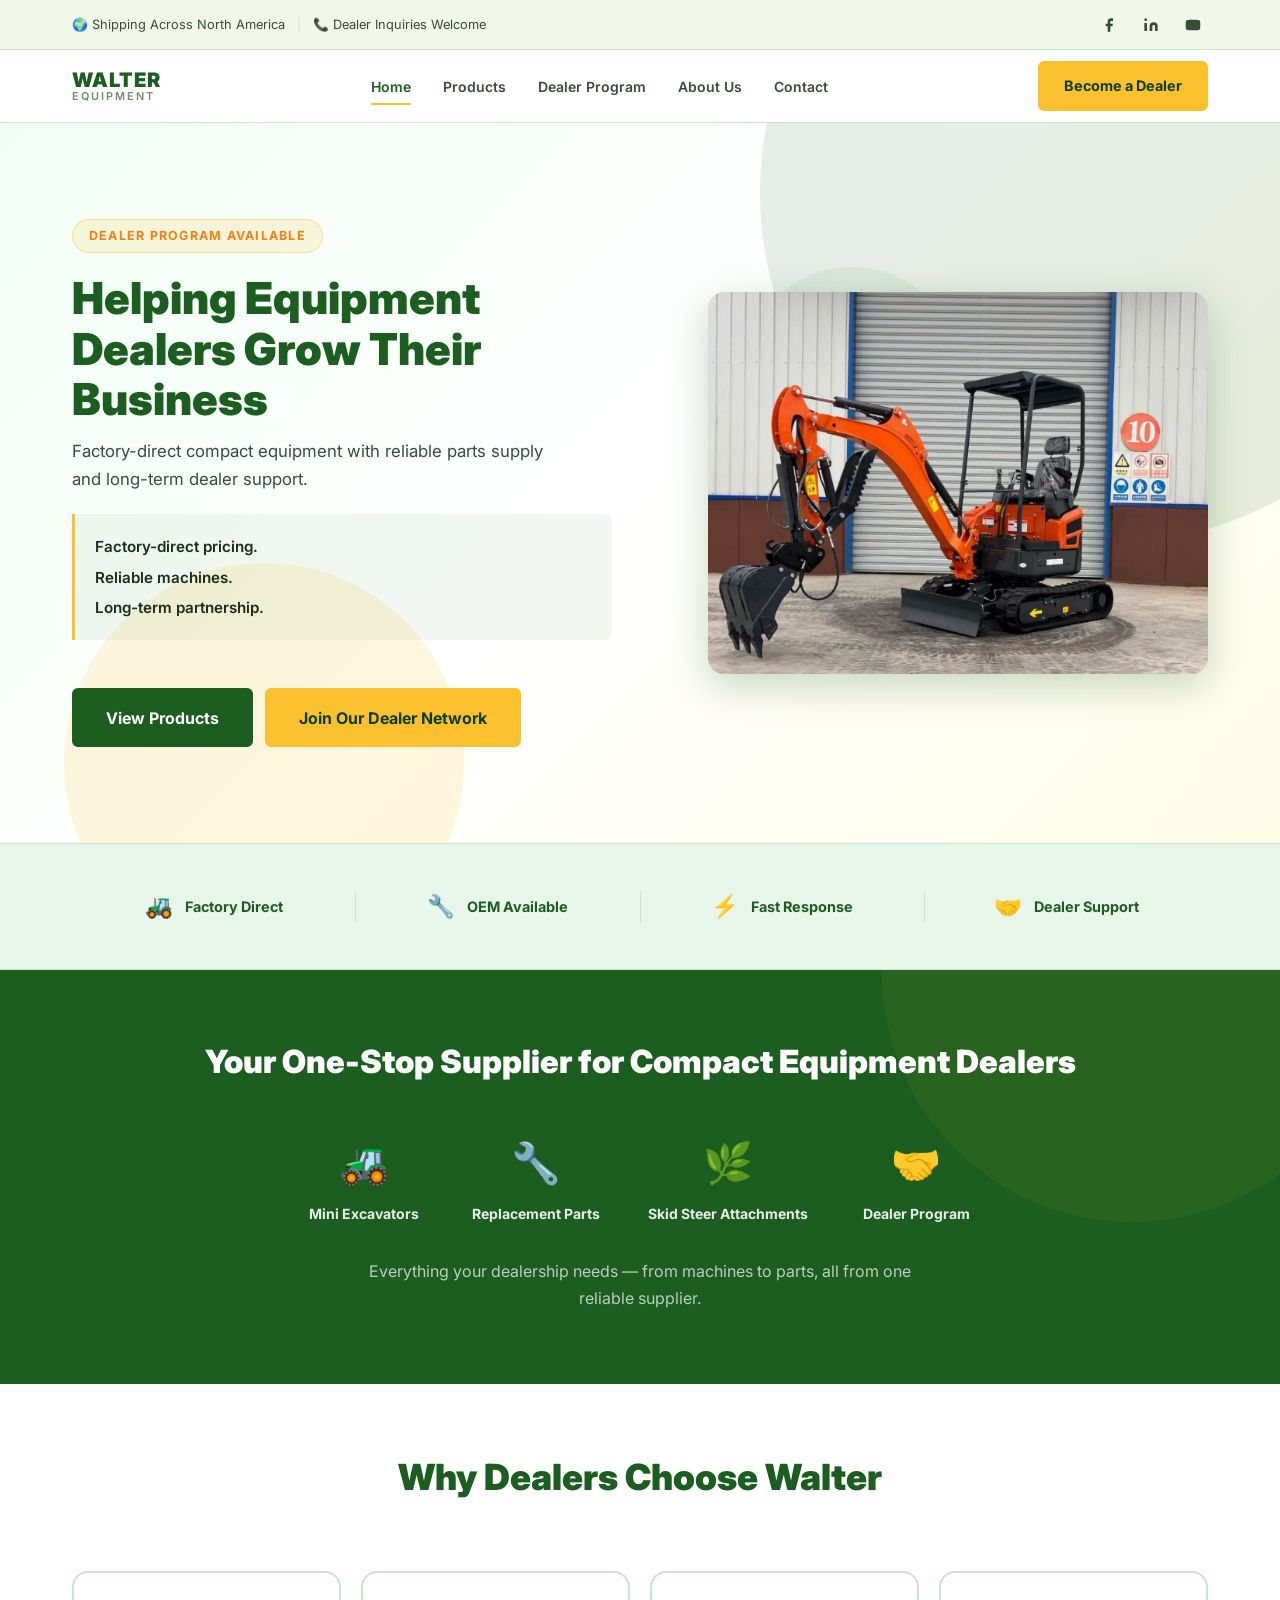
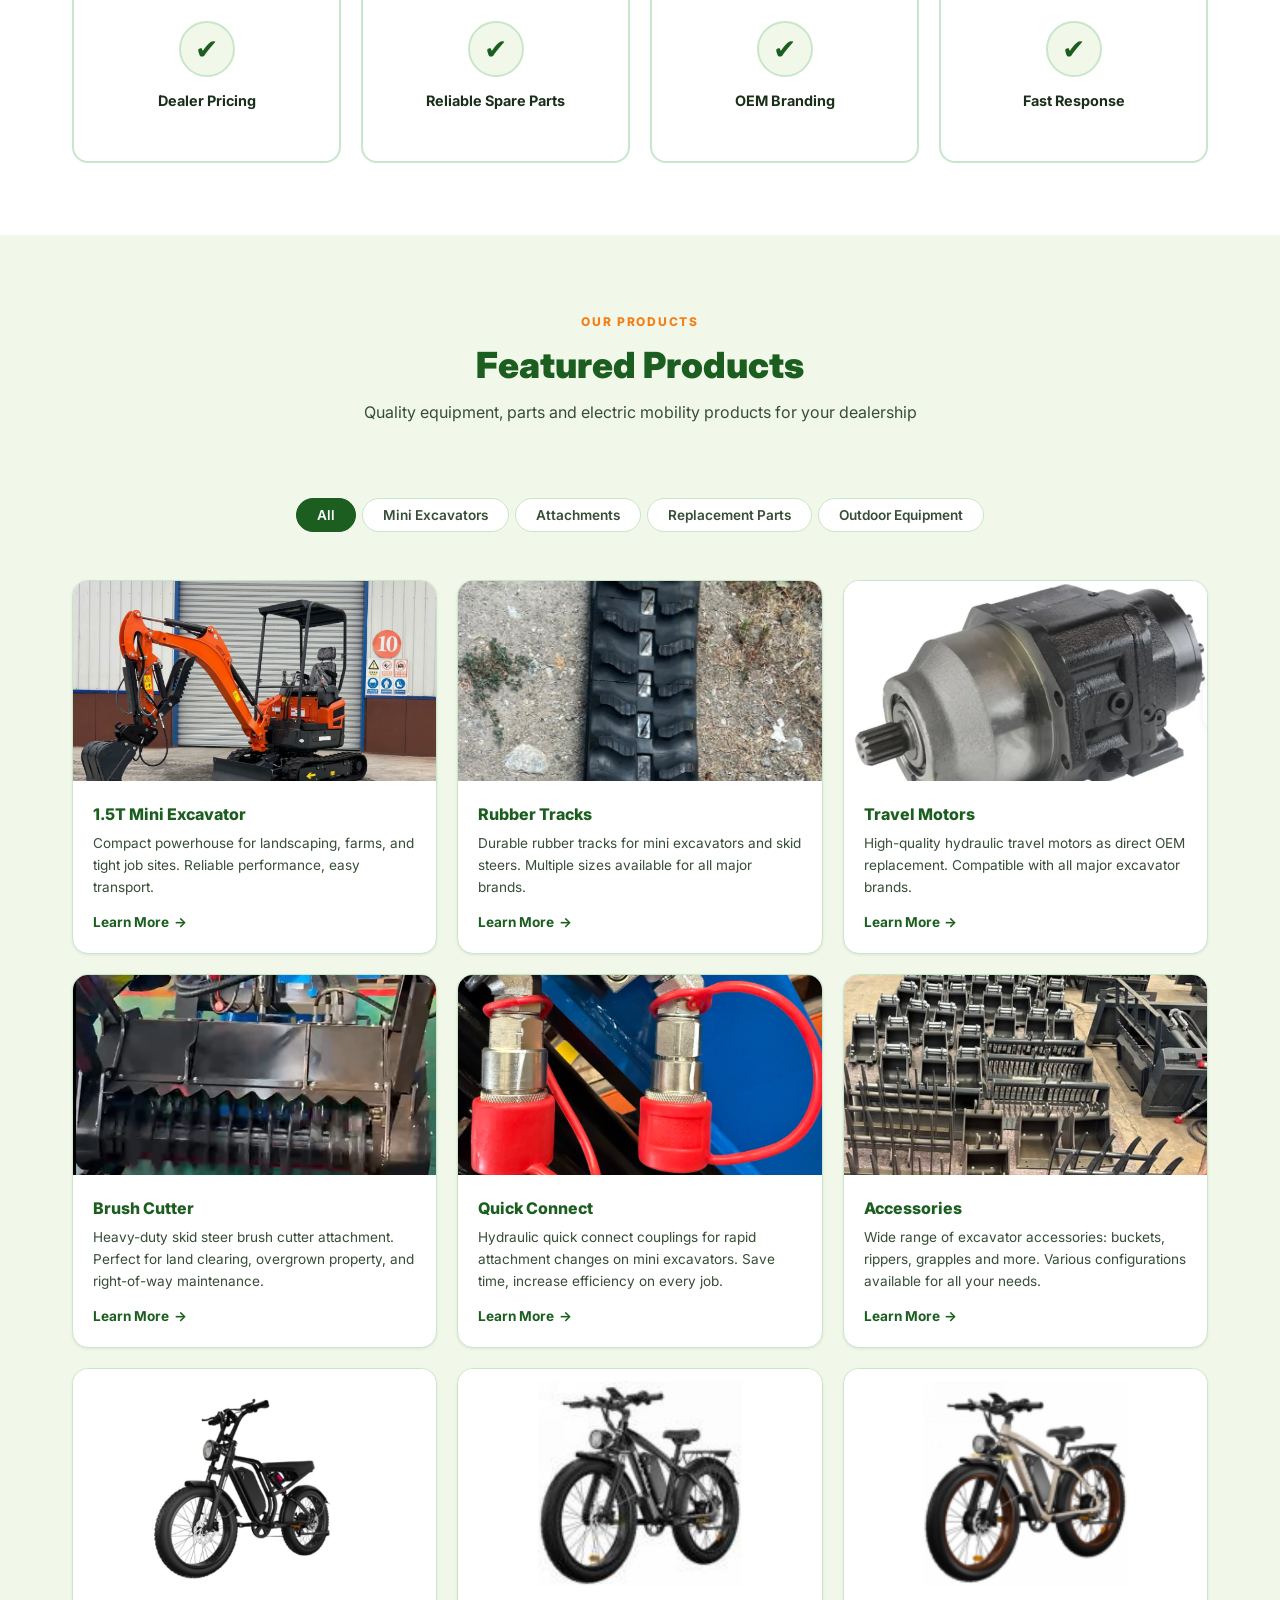
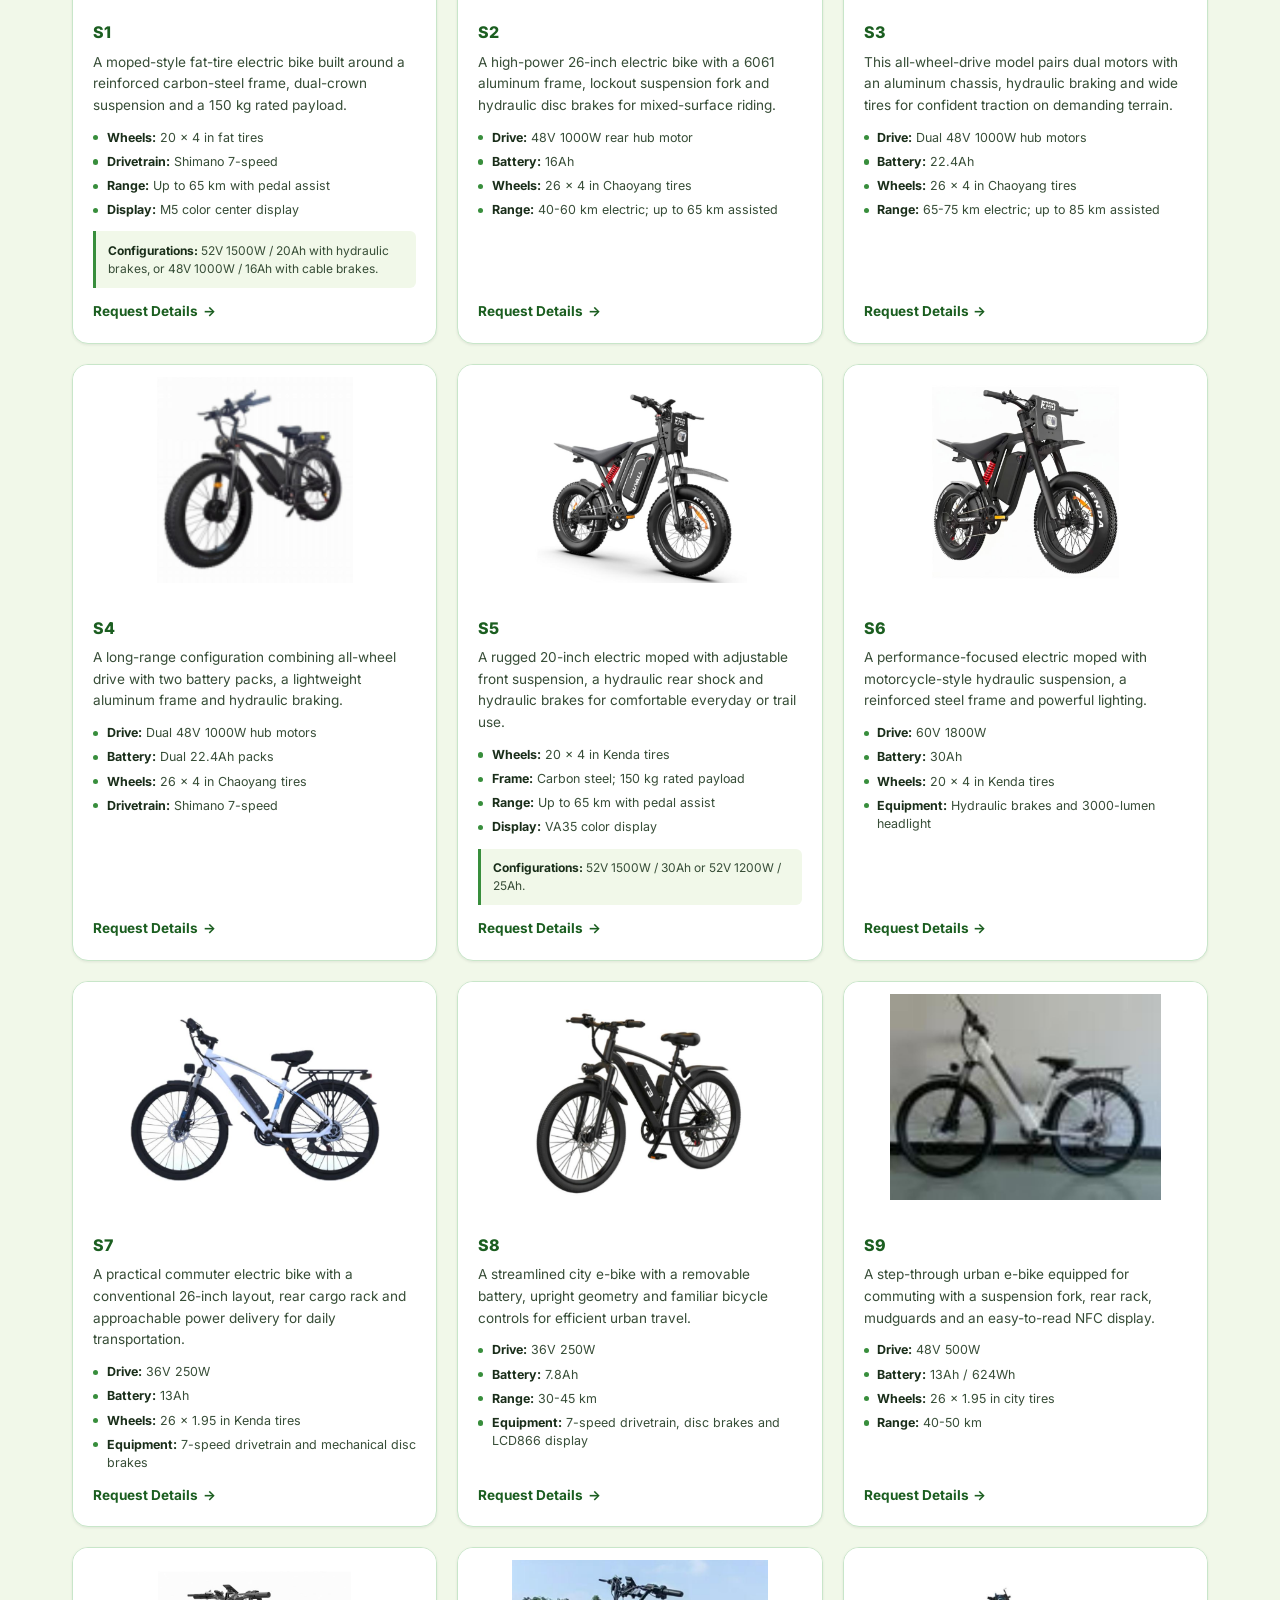
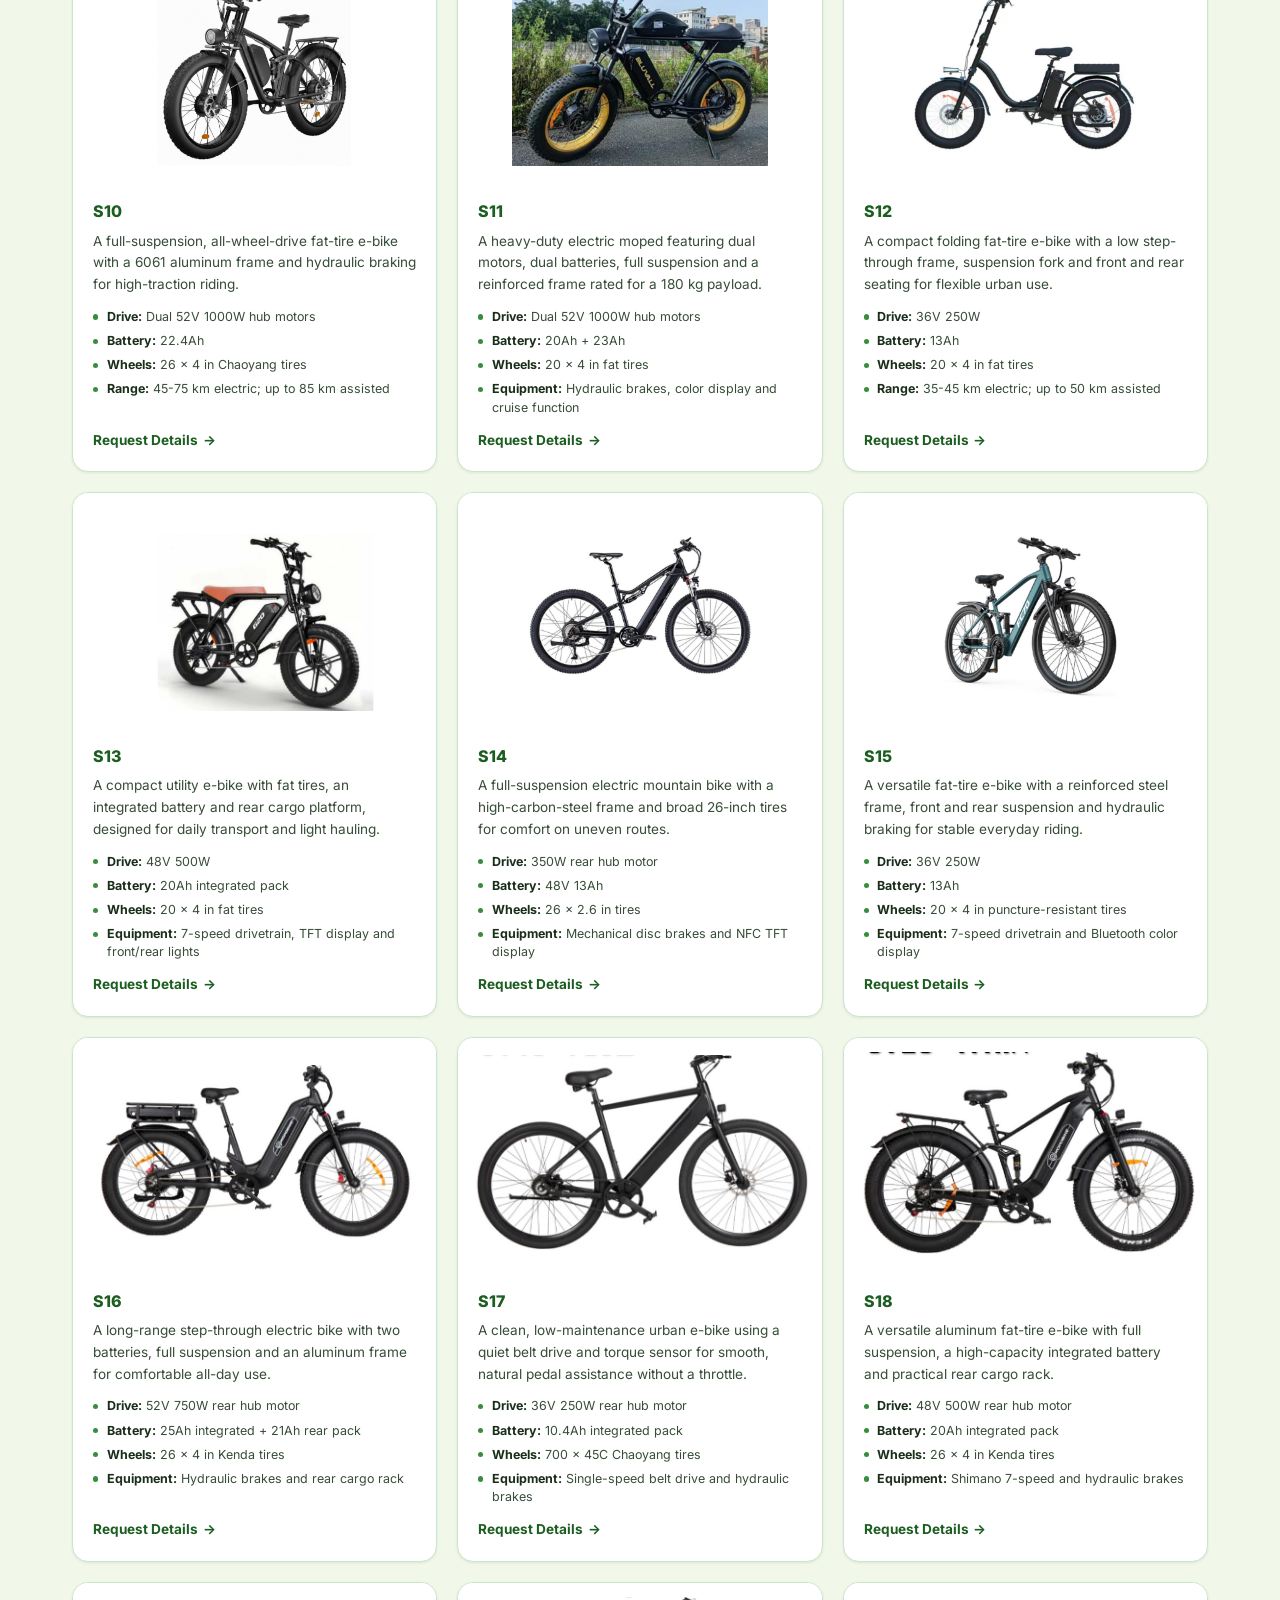
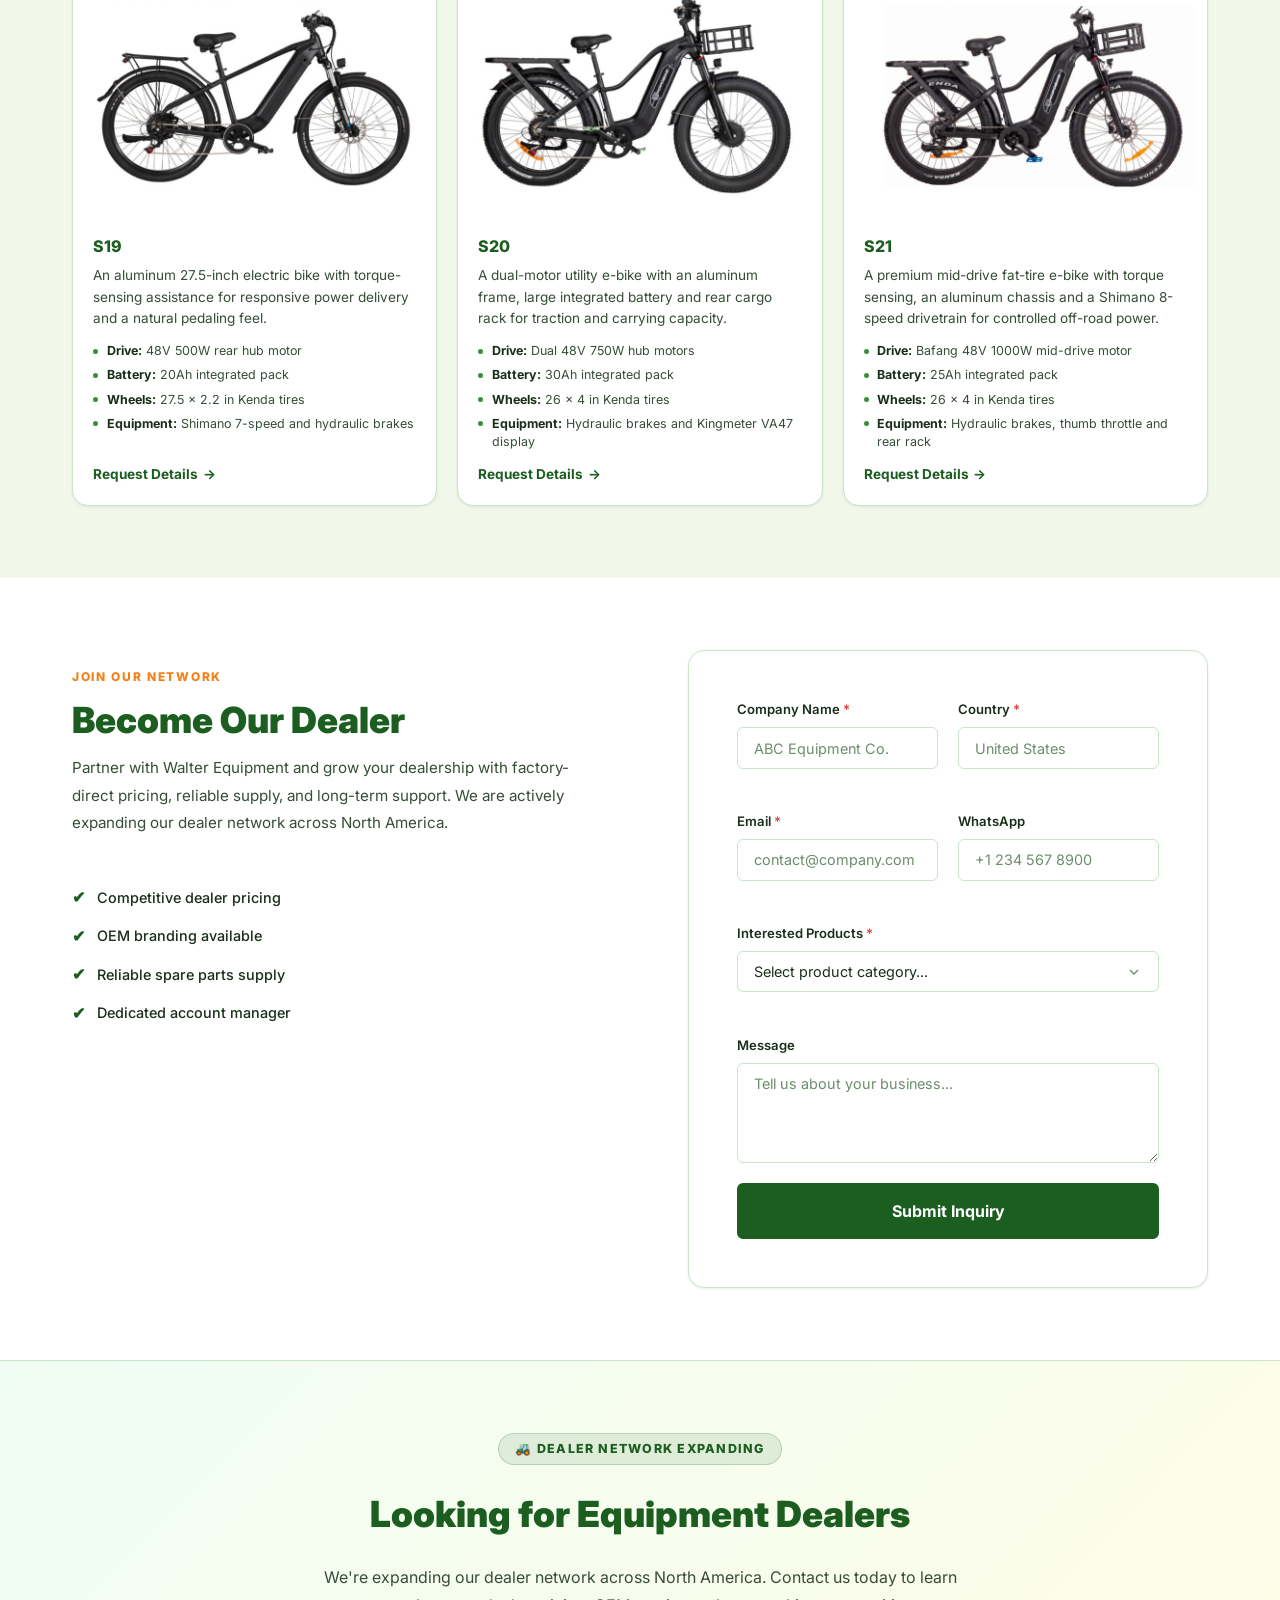
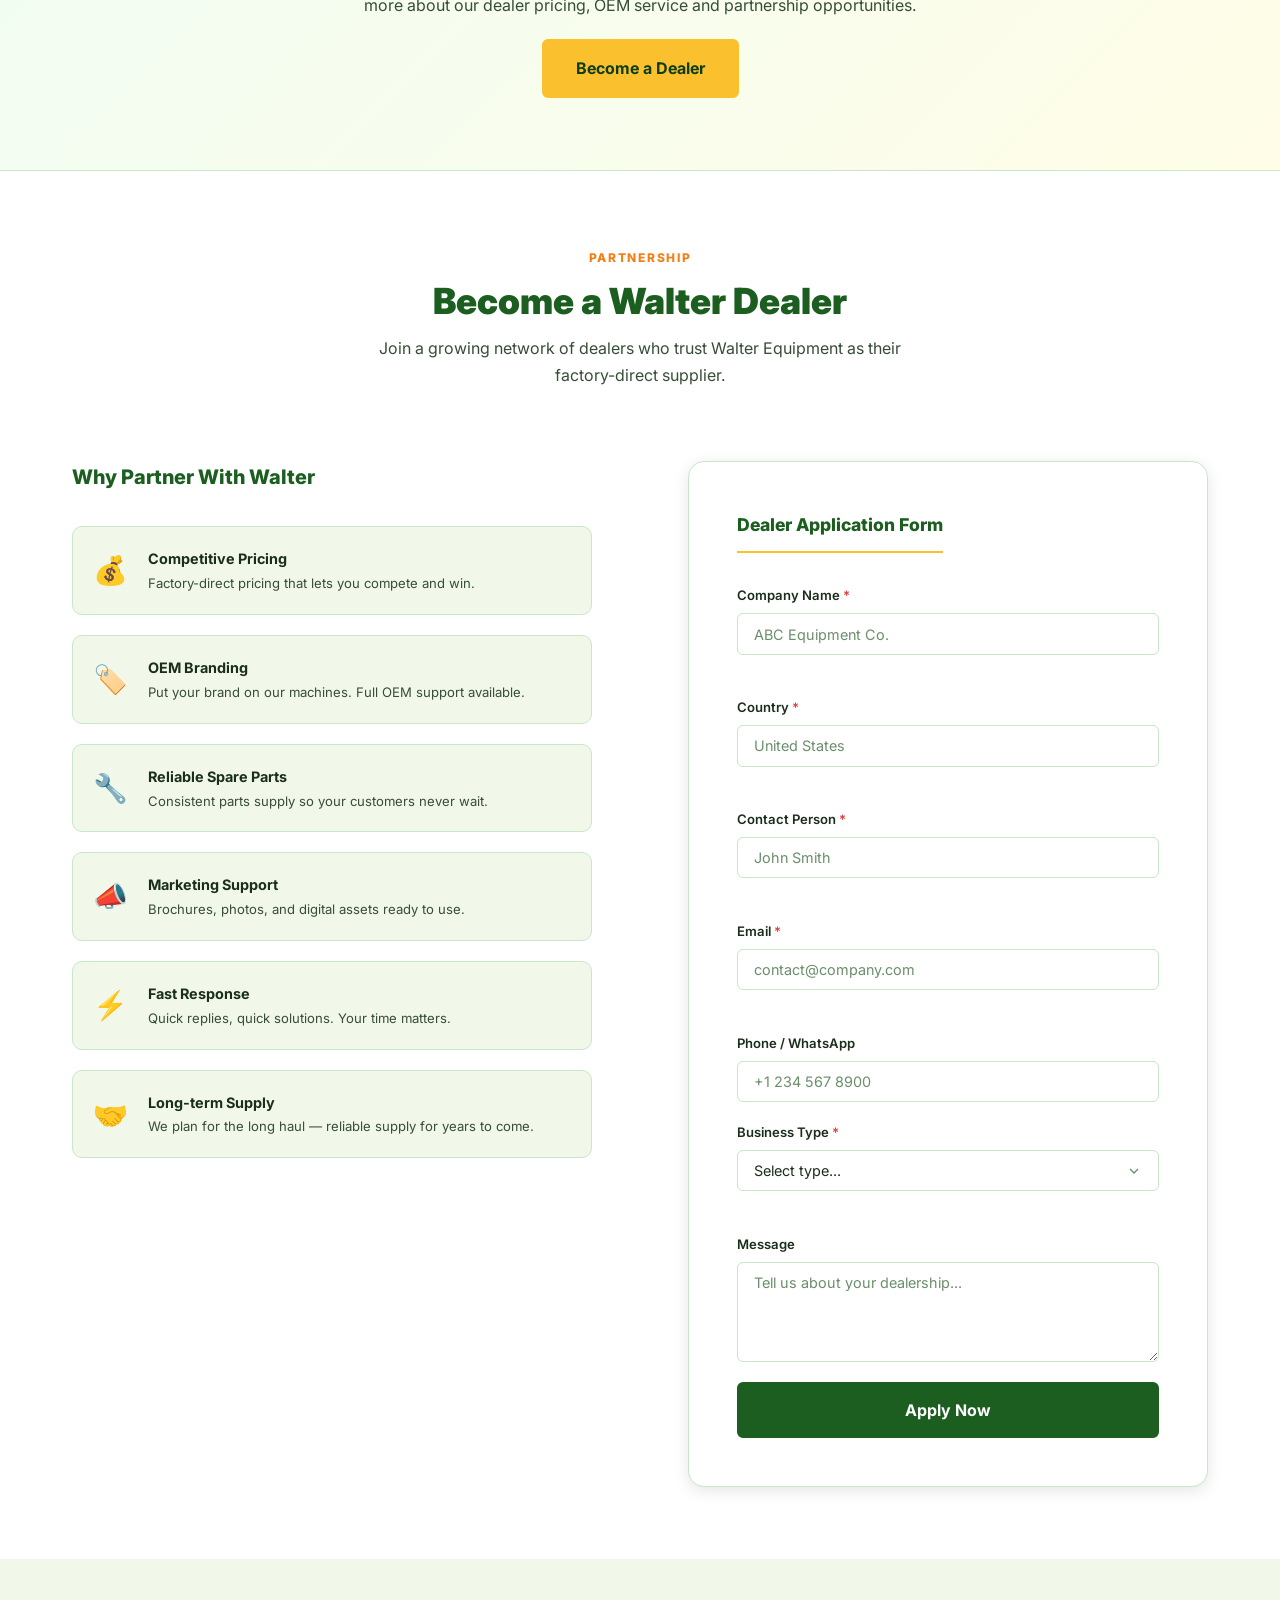
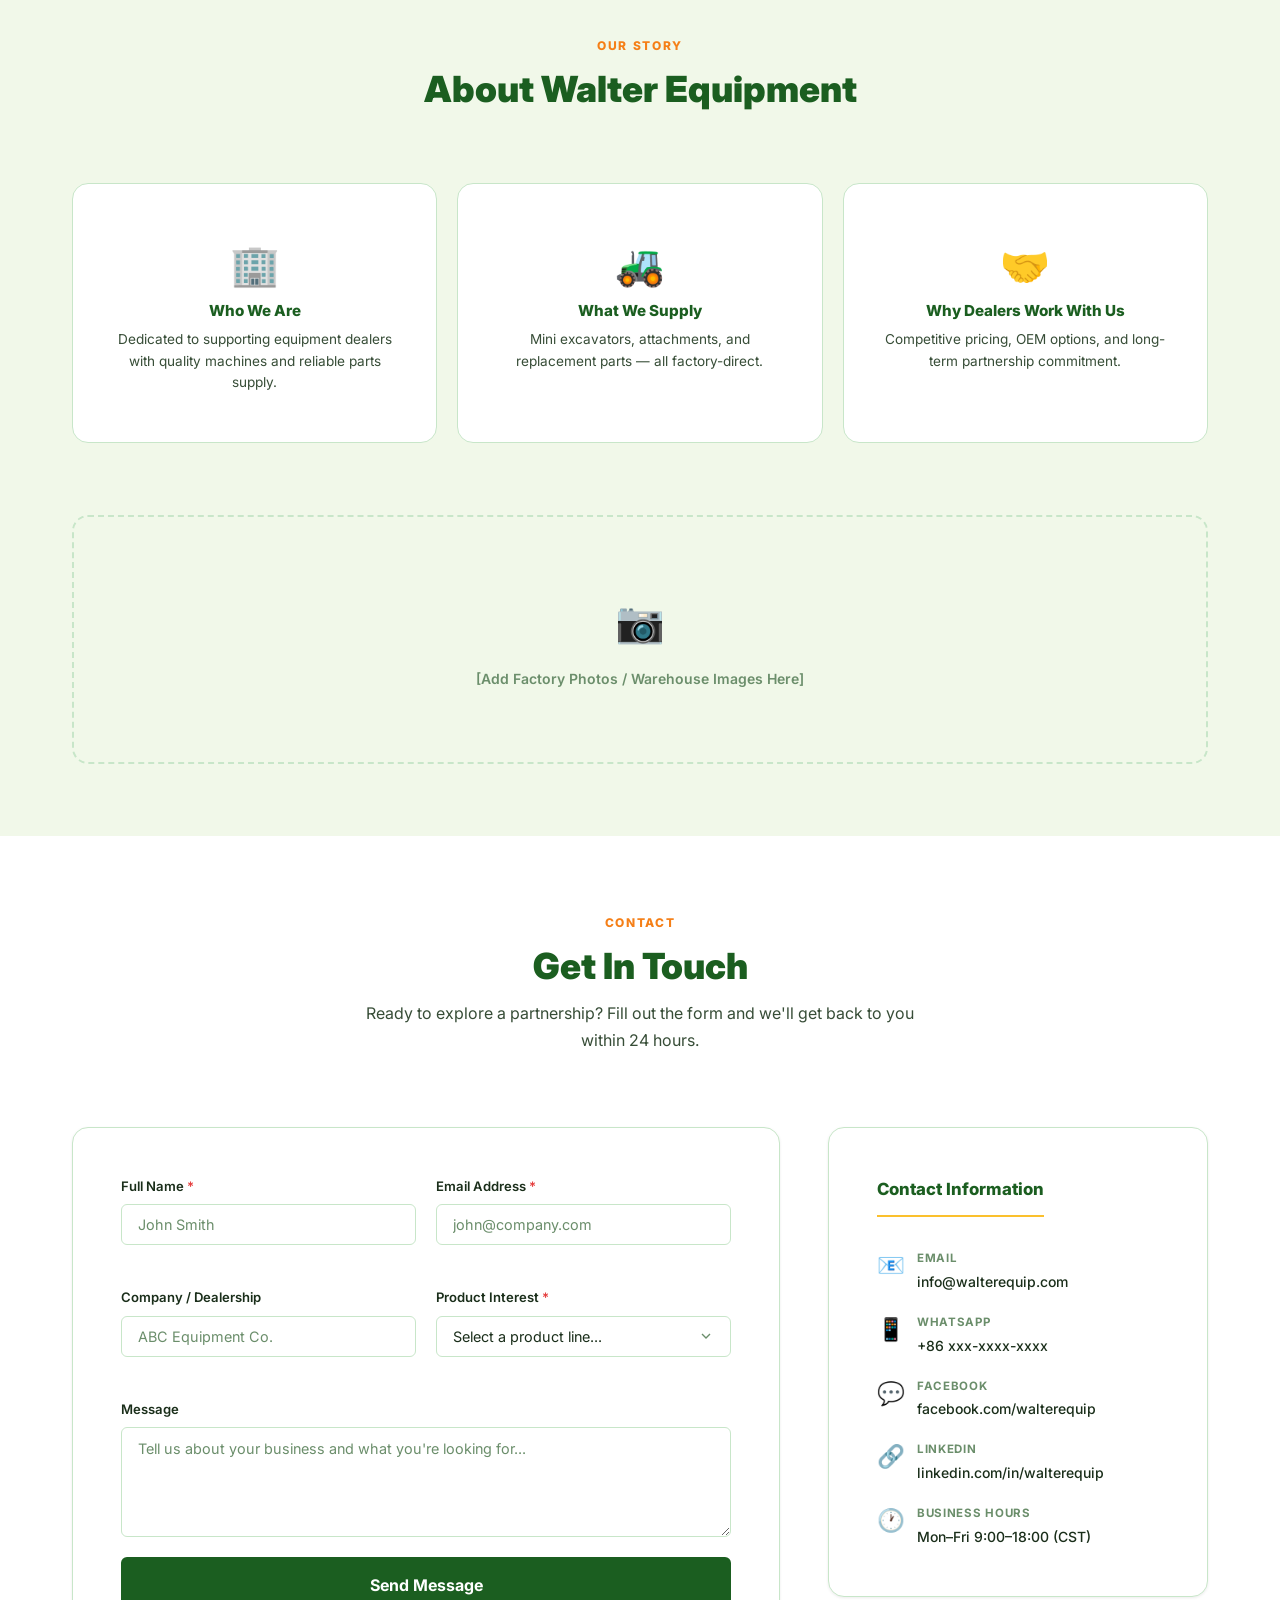
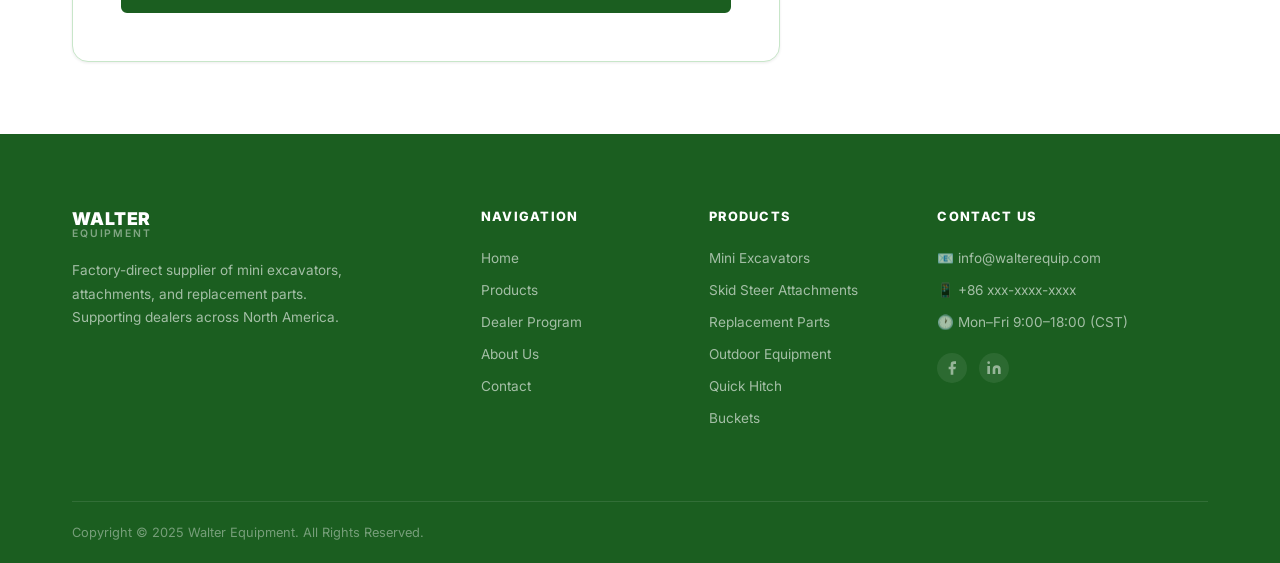
==== commit cb282dab: "Rename outdoor e-bikes S1 through S21" ====
--- a/index.html
+++ b/index.html
@@ -315,11 +315,10 @@
                 <!-- Outdoor Equipment: SU8 Rebel -->
                 <article class="product-card product-card-outdoor fade-in-up" data-category="outdoor">
                     <div class="product-card-img">
-                        <img src="images/outdoor/su8-rebel.jpg" alt="SU8 Rebel fat-tire electric bike" loading="lazy" decoding="async">
-                    </div>
-                    <div class="product-card-body">
-                        <span class="product-card-model">SU8</span>
-                        <h3 class="product-card-title">SU8 Rebel</h3>
+                        <img src="images/outdoor/su8-rebel.jpg" alt="S1 fat-tire electric bike" loading="lazy" decoding="async">
+                    </div>
+                    <div class="product-card-body">
+                        <h3 class="product-card-title">S1</h3>
                         <p class="product-card-desc">A moped-style fat-tire electric bike built around a reinforced carbon-steel frame, dual-crown suspension and a 150 kg rated payload.</p>
                         <ul class="product-specs">
                             <li><strong>Wheels:</strong> 20 x 4 in fat tires</li>
@@ -335,11 +334,10 @@
                 <!-- Outdoor Equipment: F1 -->
                 <article class="product-card product-card-outdoor fade-in-up" data-category="outdoor">
                     <div class="product-card-img">
-                        <img src="images/outdoor/f1-fat-tire.jpg" alt="F1 26-inch fat-tire electric bike" loading="lazy" decoding="async">
-                    </div>
-                    <div class="product-card-body">
-                        <span class="product-card-model">F1</span>
-                        <h3 class="product-card-title">F1 Fat-Tire</h3>
+                        <img src="images/outdoor/f1-fat-tire.jpg" alt="S2 26-inch fat-tire electric bike" loading="lazy" decoding="async">
+                    </div>
+                    <div class="product-card-body">
+                        <h3 class="product-card-title">S2</h3>
                         <p class="product-card-desc">A high-power 26-inch electric bike with a 6061 aluminum frame, lockout suspension fork and hydraulic disc brakes for mixed-surface riding.</p>
                         <ul class="product-specs">
                             <li><strong>Drive:</strong> 48V 1000W rear hub motor</li>
@@ -354,12 +352,11 @@
                 <!-- Outdoor Equipment: F1 AWD Pro -->
                 <article class="product-card product-card-outdoor fade-in-up" data-category="outdoor">
                     <div class="product-card-img">
-                        <img src="images/outdoor/f1-awd-pro.jpg" alt="F1 AWD Pro dual-motor electric bike" loading="lazy" decoding="async">
-                    </div>
-                    <div class="product-card-body">
-                        <span class="product-card-model">F1 AWD PRO</span>
-                        <h3 class="product-card-title">F1 AWD Pro</h3>
-                        <p class="product-card-desc">The all-wheel-drive F1 pairs dual motors with an aluminum chassis, hydraulic braking and wide tires for confident traction on demanding terrain.</p>
+                        <img src="images/outdoor/f1-awd-pro.jpg" alt="S3 dual-motor electric bike" loading="lazy" decoding="async">
+                    </div>
+                    <div class="product-card-body">
+                        <h3 class="product-card-title">S3</h3>
+                        <p class="product-card-desc">This all-wheel-drive model pairs dual motors with an aluminum chassis, hydraulic braking and wide tires for confident traction on demanding terrain.</p>
                         <ul class="product-specs">
                             <li><strong>Drive:</strong> Dual 48V 1000W hub motors</li>
                             <li><strong>Battery:</strong> 22.4Ah</li>
@@ -373,12 +370,11 @@
                 <!-- Outdoor Equipment: F1BWD -->
                 <article class="product-card product-card-outdoor fade-in-up" data-category="outdoor">
                     <div class="product-card-img">
-                        <img src="images/outdoor/f1bwd-dual-battery.jpg" alt="F1BWD dual-motor dual-battery electric bike" loading="lazy" decoding="async">
-                    </div>
-                    <div class="product-card-body">
-                        <span class="product-card-model">F1BWD</span>
-                        <h3 class="product-card-title">F1BWD Dual-Battery</h3>
-                        <p class="product-card-desc">A long-range F1 configuration combining all-wheel drive with two battery packs, a lightweight aluminum frame and hydraulic braking.</p>
+                        <img src="images/outdoor/f1bwd-dual-battery.jpg" alt="S4 dual-motor dual-battery electric bike" loading="lazy" decoding="async">
+                    </div>
+                    <div class="product-card-body">
+                        <h3 class="product-card-title">S4</h3>
+                        <p class="product-card-desc">A long-range configuration combining all-wheel drive with two battery packs, a lightweight aluminum frame and hydraulic braking.</p>
                         <ul class="product-specs">
                             <li><strong>Drive:</strong> Dual 48V 1000W hub motors</li>
                             <li><strong>Battery:</strong> Dual 22.4Ah packs</li>
@@ -392,11 +388,10 @@
                 <!-- Outdoor Equipment: R700 Cross-Rider -->
                 <article class="product-card product-card-outdoor fade-in-up" data-category="outdoor">
                     <div class="product-card-img">
-                        <img src="images/outdoor/r700-cross-rider.jpg" alt="R700 Cross-Rider electric moped" loading="lazy" decoding="async">
-                    </div>
-                    <div class="product-card-body">
-                        <span class="product-card-model">R700</span>
-                        <h3 class="product-card-title">R700 Cross-Rider</h3>
+                        <img src="images/outdoor/r700-cross-rider.jpg" alt="S5 electric moped" loading="lazy" decoding="async">
+                    </div>
+                    <div class="product-card-body">
+                        <h3 class="product-card-title">S5</h3>
                         <p class="product-card-desc">A rugged 20-inch electric moped with adjustable front suspension, a hydraulic rear shock and hydraulic brakes for comfortable everyday or trail use.</p>
                         <ul class="product-specs">
                             <li><strong>Wheels:</strong> 20 x 4 in Kenda tires</li>
@@ -412,11 +407,10 @@
                 <!-- Outdoor Equipment: R700 Pro Moto-X -->
                 <article class="product-card product-card-outdoor fade-in-up" data-category="outdoor">
                     <div class="product-card-img">
-                        <img src="images/outdoor/r700-pro-moto-x.jpg" alt="R700 Pro Moto-X electric moped" loading="lazy" decoding="async">
-                    </div>
-                    <div class="product-card-body">
-                        <span class="product-card-model">R700 PRO</span>
-                        <h3 class="product-card-title">R700 Pro Moto-X</h3>
+                        <img src="images/outdoor/r700-pro-moto-x.jpg" alt="S6 electric moped" loading="lazy" decoding="async">
+                    </div>
+                    <div class="product-card-body">
+                        <h3 class="product-card-title">S6</h3>
                         <p class="product-card-desc">A performance-focused electric moped with motorcycle-style hydraulic suspension, a reinforced steel frame and powerful lighting.</p>
                         <ul class="product-specs">
                             <li><strong>Drive:</strong> 60V 1800W</li>
@@ -431,11 +425,10 @@
                 <!-- Outdoor Equipment: EBM11 Daily Ace -->
                 <article class="product-card product-card-outdoor fade-in-up" data-category="outdoor">
                     <div class="product-card-img">
-                        <img src="images/outdoor/ebm11-daily-ace.jpg" alt="EBM11 Daily Ace commuter electric bike" loading="lazy" decoding="async">
-                    </div>
-                    <div class="product-card-body">
-                        <span class="product-card-model">EBM11</span>
-                        <h3 class="product-card-title">EBM11 Daily Ace</h3>
+                        <img src="images/outdoor/ebm11-daily-ace.jpg" alt="S7 commuter electric bike" loading="lazy" decoding="async">
+                    </div>
+                    <div class="product-card-body">
+                        <h3 class="product-card-title">S7</h3>
                         <p class="product-card-desc">A practical commuter electric bike with a conventional 26-inch layout, rear cargo rack and approachable power delivery for daily transportation.</p>
                         <ul class="product-specs">
                             <li><strong>Drive:</strong> 36V 250W</li>
@@ -450,11 +443,10 @@
                 <!-- Outdoor Equipment: T3 Urban Swift -->
                 <article class="product-card product-card-outdoor fade-in-up" data-category="outdoor">
                     <div class="product-card-img">
-                        <img src="images/outdoor/t3-urban-swift.jpg" alt="T3 Urban Swift commuter electric bike" loading="lazy" decoding="async">
-                    </div>
-                    <div class="product-card-body">
-                        <span class="product-card-model">T3</span>
-                        <h3 class="product-card-title">T3 Urban Swift</h3>
+                        <img src="images/outdoor/t3-urban-swift.jpg" alt="S8 commuter electric bike" loading="lazy" decoding="async">
+                    </div>
+                    <div class="product-card-body">
+                        <h3 class="product-card-title">S8</h3>
                         <p class="product-card-desc">A streamlined city e-bike with a removable battery, upright geometry and familiar bicycle controls for efficient urban travel.</p>
                         <ul class="product-specs">
                             <li><strong>Drive:</strong> 36V 250W</li>
@@ -469,11 +461,10 @@
                 <!-- Outdoor Equipment: H1 Urban-X -->
                 <article class="product-card product-card-outdoor fade-in-up" data-category="outdoor">
                     <div class="product-card-img">
-                        <img src="images/outdoor/h1-urban-x.jpg" alt="H1 Urban-X step-through electric bike" loading="lazy" decoding="async">
-                    </div>
-                    <div class="product-card-body">
-                        <span class="product-card-model">H1</span>
-                        <h3 class="product-card-title">H1 Urban-X</h3>
+                        <img src="images/outdoor/h1-urban-x.jpg" alt="S9 step-through electric bike" loading="lazy" decoding="async">
+                    </div>
+                    <div class="product-card-body">
+                        <h3 class="product-card-title">S9</h3>
                         <p class="product-card-desc">A step-through urban e-bike equipped for commuting with a suspension fork, rear rack, mudguards and an easy-to-read NFC display.</p>
                         <ul class="product-specs">
                             <li><strong>Drive:</strong> 48V 500W</li>
@@ -488,11 +479,10 @@
                 <!-- Outdoor Equipment: V1 Iron Knight -->
                 <article class="product-card product-card-outdoor fade-in-up" data-category="outdoor">
                     <div class="product-card-img">
-                        <img src="images/outdoor/v1-iron-knight.jpg" alt="V1 Iron Knight dual-motor electric bike" loading="lazy" decoding="async">
-                    </div>
-                    <div class="product-card-body">
-                        <span class="product-card-model">V1</span>
-                        <h3 class="product-card-title">V1 Iron Knight</h3>
+                        <img src="images/outdoor/v1-iron-knight.jpg" alt="S10 dual-motor electric bike" loading="lazy" decoding="async">
+                    </div>
+                    <div class="product-card-body">
+                        <h3 class="product-card-title">S10</h3>
                         <p class="product-card-desc">A full-suspension, all-wheel-drive fat-tire e-bike with a 6061 aluminum frame and hydraulic braking for high-traction riding.</p>
                         <ul class="product-specs">
                             <li><strong>Drive:</strong> Dual 52V 1000W hub motors</li>
@@ -507,11 +497,10 @@
                 <!-- Outdoor Equipment: K10 Commander-X -->
                 <article class="product-card product-card-outdoor fade-in-up" data-category="outdoor">
                     <div class="product-card-img">
-                        <img src="images/outdoor/k10-commander-x.jpg" alt="K10 Commander-X dual-motor electric moped" loading="lazy" decoding="async">
-                    </div>
-                    <div class="product-card-body">
-                        <span class="product-card-model">K10</span>
-                        <h3 class="product-card-title">K10 Commander-X</h3>
+                        <img src="images/outdoor/k10-commander-x.jpg" alt="S11 dual-motor electric moped" loading="lazy" decoding="async">
+                    </div>
+                    <div class="product-card-body">
+                        <h3 class="product-card-title">S11</h3>
                         <p class="product-card-desc">A heavy-duty electric moped featuring dual motors, dual batteries, full suspension and a reinforced frame rated for a 180 kg payload.</p>
                         <ul class="product-specs">
                             <li><strong>Drive:</strong> Dual 52V 1000W hub motors</li>
@@ -526,11 +515,10 @@
                 <!-- Outdoor Equipment: Z01 Pocket Tank -->
                 <article class="product-card product-card-outdoor fade-in-up" data-category="outdoor">
                     <div class="product-card-img">
-                        <img src="images/outdoor/z01-pocket-tank.jpg" alt="Z01 Pocket Tank folding fat-tire electric bike" loading="lazy" decoding="async">
-                    </div>
-                    <div class="product-card-body">
-                        <span class="product-card-model">Z01</span>
-                        <h3 class="product-card-title">Z01 Pocket Tank</h3>
+                        <img src="images/outdoor/z01-pocket-tank.jpg" alt="S12 folding fat-tire electric bike" loading="lazy" decoding="async">
+                    </div>
+                    <div class="product-card-body">
+                        <h3 class="product-card-title">S12</h3>
                         <p class="product-card-desc">A compact folding fat-tire e-bike with a low step-through frame, suspension fork and front and rear seating for flexible urban use.</p>
                         <ul class="product-specs">
                             <li><strong>Drive:</strong> 36V 250W</li>
@@ -545,11 +533,10 @@
                 <!-- Outdoor Equipment: G20 Nomad -->
                 <article class="product-card product-card-outdoor fade-in-up" data-category="outdoor">
                     <div class="product-card-img">
-                        <img src="images/outdoor/g20-nomad.jpg" alt="G20 Nomad utility electric bike" loading="lazy" decoding="async">
-                    </div>
-                    <div class="product-card-body">
-                        <span class="product-card-model">G20</span>
-                        <h3 class="product-card-title">G20 Nomad</h3>
+                        <img src="images/outdoor/g20-nomad.jpg" alt="S13 utility electric bike" loading="lazy" decoding="async">
+                    </div>
+                    <div class="product-card-body">
+                        <h3 class="product-card-title">S13</h3>
                         <p class="product-card-desc">A compact utility e-bike with fat tires, an integrated battery and rear cargo platform, designed for daily transport and light hauling.</p>
                         <ul class="product-specs">
                             <li><strong>Drive:</strong> 48V 500W</li>
@@ -564,11 +551,10 @@
                 <!-- Outdoor Equipment: K80 Liberty -->
                 <article class="product-card product-card-outdoor fade-in-up" data-category="outdoor">
                     <div class="product-card-img">
-                        <img src="images/outdoor/k80-liberty.jpg" alt="K80 Liberty full-suspension electric mountain bike" loading="lazy" decoding="async">
-                    </div>
-                    <div class="product-card-body">
-                        <span class="product-card-model">K80</span>
-                        <h3 class="product-card-title">K80 Liberty</h3>
+                        <img src="images/outdoor/k80-liberty.jpg" alt="S14 full-suspension electric mountain bike" loading="lazy" decoding="async">
+                    </div>
+                    <div class="product-card-body">
+                        <h3 class="product-card-title">S14</h3>
                         <p class="product-card-desc">A full-suspension electric mountain bike with a high-carbon-steel frame and broad 26-inch tires for comfort on uneven routes.</p>
                         <ul class="product-specs">
                             <li><strong>Drive:</strong> 350W rear hub motor</li>
@@ -583,11 +569,10 @@
                 <!-- Outdoor Equipment: FC70 Eco-Step -->
                 <article class="product-card product-card-outdoor fade-in-up" data-category="outdoor">
                     <div class="product-card-img">
-                        <img src="images/outdoor/fc70-eco-step.jpg" alt="FC70 Eco-Step fat-tire electric bike" loading="lazy" decoding="async">
-                    </div>
-                    <div class="product-card-body">
-                        <span class="product-card-model">FC70</span>
-                        <h3 class="product-card-title">FC70 Eco-Step</h3>
+                        <img src="images/outdoor/fc70-eco-step.jpg" alt="S15 fat-tire electric bike" loading="lazy" decoding="async">
+                    </div>
+                    <div class="product-card-body">
+                        <h3 class="product-card-title">S15</h3>
                         <p class="product-card-desc">A versatile fat-tire e-bike with a reinforced steel frame, front and rear suspension and hydraulic braking for stable everyday riding.</p>
                         <ul class="product-specs">
                             <li><strong>Drive:</strong> 36V 250W</li>
@@ -602,11 +587,10 @@
                 <!-- Outdoor Equipment: R737 Ranger -->
                 <article class="product-card product-card-outdoor fade-in-up" data-category="outdoor">
                     <div class="product-card-img">
-                        <img src="images/outdoor/r737-ranger.jpg" alt="R737 Ranger dual-battery step-through electric bike" loading="lazy" decoding="async">
-                    </div>
-                    <div class="product-card-body">
-                        <span class="product-card-model">R737</span>
-                        <h3 class="product-card-title">R737 Ranger</h3>
+                        <img src="images/outdoor/r737-ranger.jpg" alt="S16 dual-battery step-through electric bike" loading="lazy" decoding="async">
+                    </div>
+                    <div class="product-card-body">
+                        <h3 class="product-card-title">S16</h3>
                         <p class="product-card-desc">A long-range step-through electric bike with two batteries, full suspension and an aluminum frame for comfortable all-day use.</p>
                         <ul class="product-specs">
                             <li><strong>Drive:</strong> 52V 750W rear hub motor</li>
@@ -621,11 +605,10 @@
                 <!-- Outdoor Equipment: U745 Flow -->
                 <article class="product-card product-card-outdoor fade-in-up" data-category="outdoor">
                     <div class="product-card-img">
-                        <img src="images/outdoor/u745-flow.jpg" alt="U745 Flow belt-drive urban electric bike" loading="lazy" decoding="async">
-                    </div>
-                    <div class="product-card-body">
-                        <span class="product-card-model">U745</span>
-                        <h3 class="product-card-title">U745 Flow</h3>
+                        <img src="images/outdoor/u745-flow.jpg" alt="S17 belt-drive urban electric bike" loading="lazy" decoding="async">
+                    </div>
+                    <div class="product-card-body">
+                        <h3 class="product-card-title">S17</h3>
                         <p class="product-card-desc">A clean, low-maintenance urban e-bike using a quiet belt drive and torque sensor for smooth, natural pedal assistance without a throttle.</p>
                         <ul class="product-specs">
                             <li><strong>Drive:</strong> 36V 250W rear hub motor</li>
@@ -640,11 +623,10 @@
                 <!-- Outdoor Equipment: U726 -->
                 <article class="product-card product-card-outdoor fade-in-up" data-category="outdoor">
                     <div class="product-card-img">
-                        <img src="images/outdoor/u726.jpg" alt="U726 full-suspension fat-tire electric bike" loading="lazy" decoding="async">
-                    </div>
-                    <div class="product-card-body">
-                        <span class="product-card-model">U726</span>
-                        <h3 class="product-card-title">U726 Full-Suspension</h3>
+                        <img src="images/outdoor/u726.jpg" alt="S18 full-suspension fat-tire electric bike" loading="lazy" decoding="async">
+                    </div>
+                    <div class="product-card-body">
+                        <h3 class="product-card-title">S18</h3>
                         <p class="product-card-desc">A versatile aluminum fat-tire e-bike with full suspension, a high-capacity integrated battery and practical rear cargo rack.</p>
                         <ul class="product-specs">
                             <li><strong>Drive:</strong> 48V 500W rear hub motor</li>
@@ -659,11 +641,10 @@
                 <!-- Outdoor Equipment: R7100 -->
                 <article class="product-card product-card-outdoor fade-in-up" data-category="outdoor">
                     <div class="product-card-img">
-                        <img src="images/outdoor/r7100.jpg" alt="R7100 torque-sensor electric bike" loading="lazy" decoding="async">
-                    </div>
-                    <div class="product-card-body">
-                        <span class="product-card-model">R7100</span>
-                        <h3 class="product-card-title">R7100 Torque-Sensor</h3>
+                        <img src="images/outdoor/r7100.jpg" alt="S19 torque-sensor electric bike" loading="lazy" decoding="async">
+                    </div>
+                    <div class="product-card-body">
+                        <h3 class="product-card-title">S19</h3>
                         <p class="product-card-desc">An aluminum 27.5-inch electric bike with torque-sensing assistance for responsive power delivery and a natural pedaling feel.</p>
                         <ul class="product-specs">
                             <li><strong>Drive:</strong> 48V 500W rear hub motor</li>
@@ -678,11 +659,10 @@
                 <!-- Outdoor Equipment: T600 -->
                 <article class="product-card product-card-outdoor fade-in-up" data-category="outdoor">
                     <div class="product-card-img">
-                        <img src="images/outdoor/t600.jpg" alt="T600 dual-motor utility electric bike" loading="lazy" decoding="async">
-                    </div>
-                    <div class="product-card-body">
-                        <span class="product-card-model">T600</span>
-                        <h3 class="product-card-title">T600 Dual-Motor</h3>
+                        <img src="images/outdoor/t600.jpg" alt="S20 dual-motor utility electric bike" loading="lazy" decoding="async">
+                    </div>
+                    <div class="product-card-body">
+                        <h3 class="product-card-title">S20</h3>
                         <p class="product-card-desc">A dual-motor utility e-bike with an aluminum frame, large integrated battery and rear cargo rack for traction and carrying capacity.</p>
                         <ul class="product-specs">
                             <li><strong>Drive:</strong> Dual 48V 750W hub motors</li>
@@ -697,11 +677,10 @@
                 <!-- Outdoor Equipment: M730 -->
                 <article class="product-card product-card-outdoor fade-in-up" data-category="outdoor">
                     <div class="product-card-img">
-                        <img src="images/outdoor/m730.jpg" alt="M730 Bafang mid-drive fat-tire electric bike" loading="lazy" decoding="async">
-                    </div>
-                    <div class="product-card-body">
-                        <span class="product-card-model">M730</span>
-                        <h3 class="product-card-title">M730 Bafang Mid-Drive</h3>
+                        <img src="images/outdoor/m730.jpg" alt="S21 Bafang mid-drive fat-tire electric bike" loading="lazy" decoding="async">
+                    </div>
+                    <div class="product-card-body">
+                        <h3 class="product-card-title">S21</h3>
                         <p class="product-card-desc">A premium mid-drive fat-tire e-bike with torque sensing, an aluminum chassis and a Shimano 8-speed drivetrain for controlled off-road power.</p>
                         <ul class="product-specs">
                             <li><strong>Drive:</strong> Bafang 48V 1000W mid-drive motor</li>
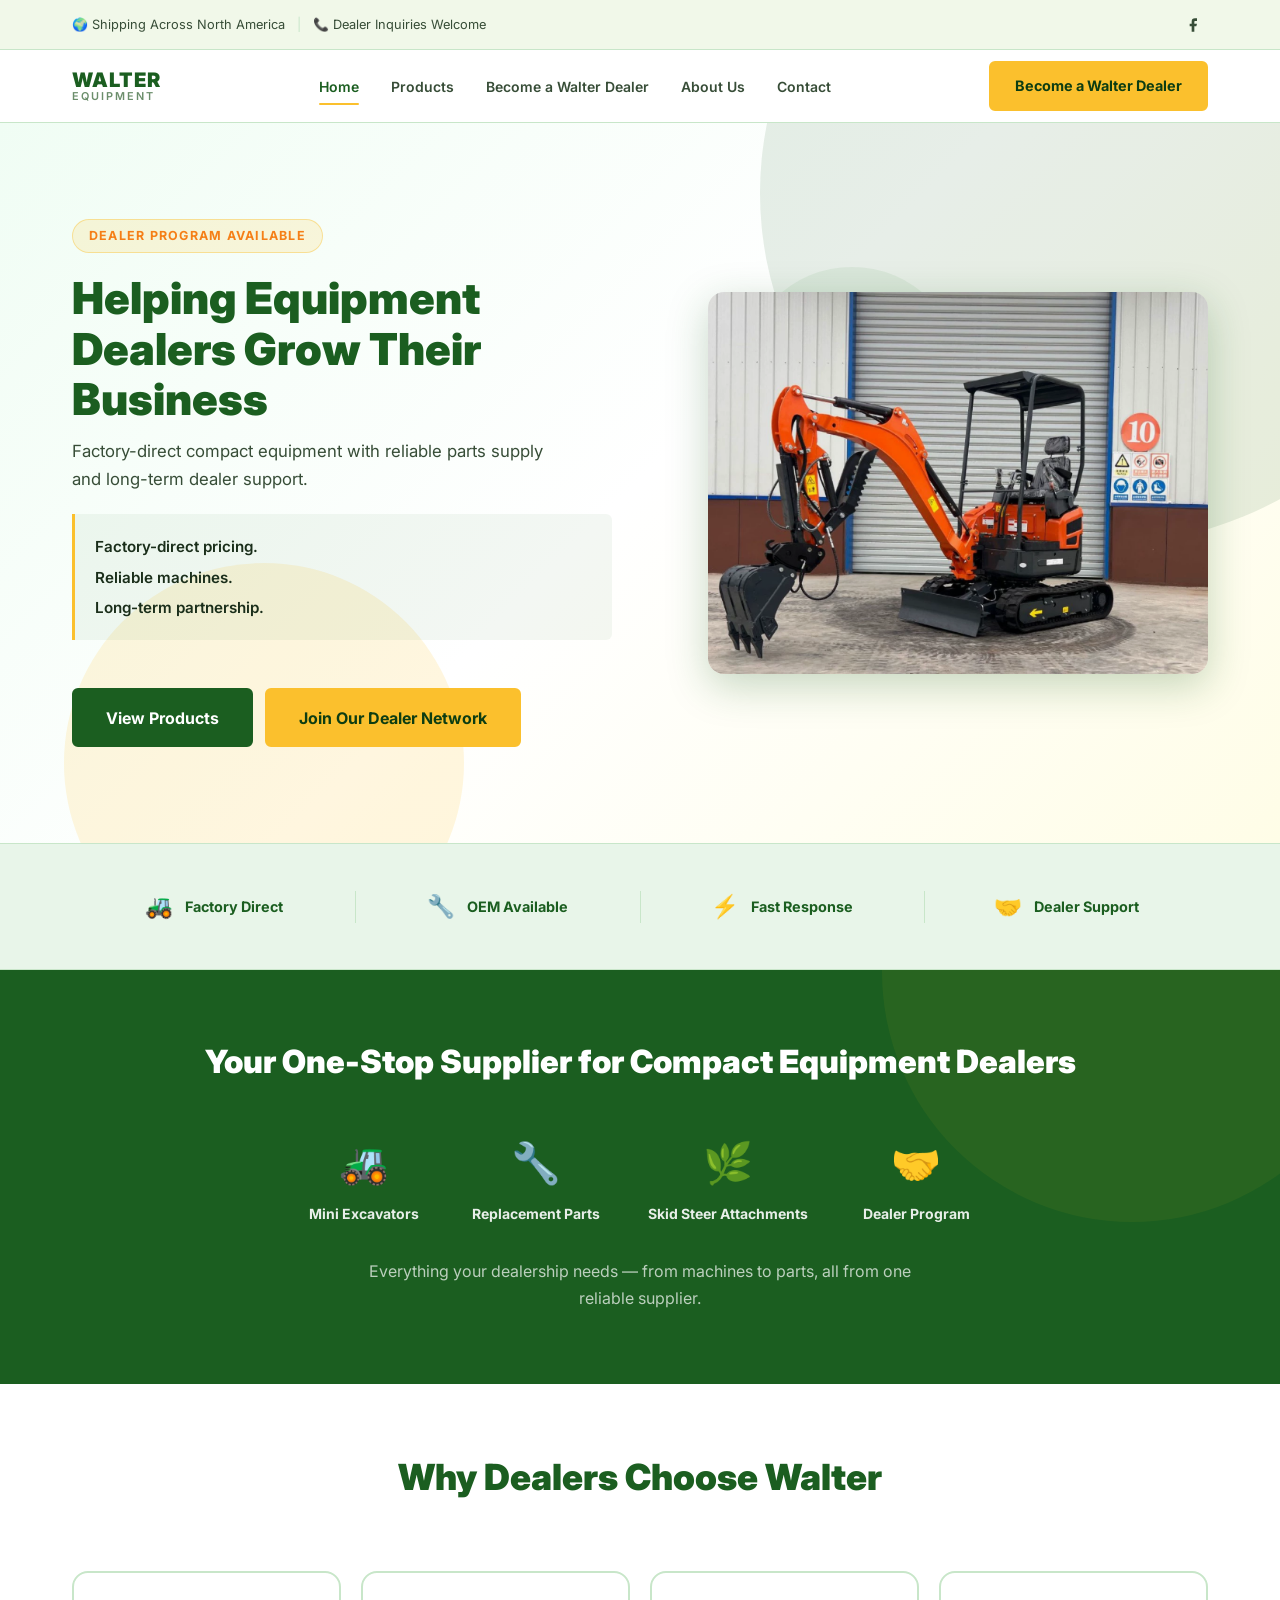
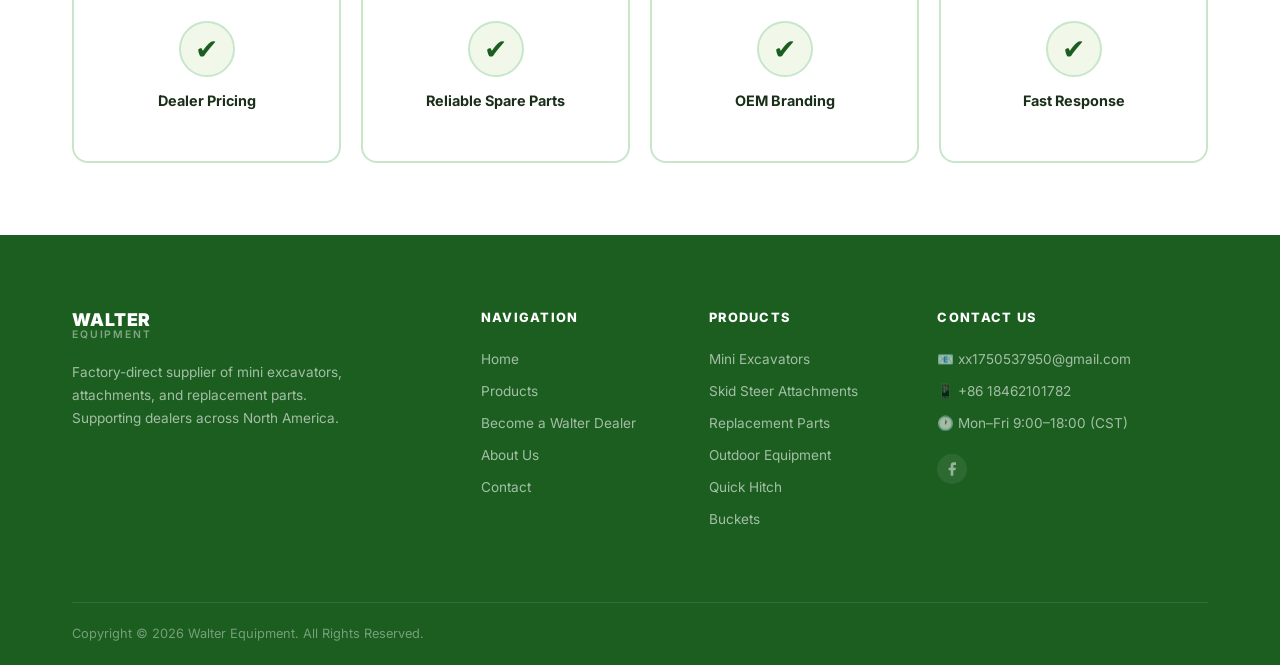
==== commit eb3c38ee: "Refresh cached site assets" ====
--- a/index.html
+++ b/index.html
@@ -3,12 +3,26 @@
 <head>
     <meta charset="UTF-8">
     <meta name="viewport" content="width=device-width, initial-scale=1.0">
+    <script>
+        (function () {
+            var filename = window.location.pathname.split('/').pop() || 'index.html';
+            var page = {
+                'products.html': 'products',
+                'dealer.html': 'dealer',
+                'about.html': 'about',
+                'contact.html': 'contact',
+                'thank-you.html': 'thanks'
+            }[filename] || 'home';
+            document.documentElement.setAttribute('data-page', page);
+        }());
+    </script>
     <!-- SEO -->
     <title>Compact Equipment &amp; Electric Bikes | Walter Equipment</title>
     <meta name="description" content="Factory-direct supplier of mini excavators, attachments, replacement parts and electric outdoor equipment. Dealer program available across North America.">
     <meta name="keywords" content="mini excavator, skid steer attachments, replacement parts, electric bikes, outdoor equipment, dealer program, OEM branding">
     <meta name="author" content="Walter Equipment">
     <meta name="robots" content="index, follow">
+    <link rel="canonical" href="https://walterequip.com/">
 
     <!-- Open Graph -->
     <meta property="og:title" content="Compact Equipment & Electric Bikes | Walter Equipment">
@@ -31,7 +45,7 @@
     <link rel="icon" type="image/svg+xml" href="data:image/svg+xml,<svg xmlns='http://www.w3.org/2000/svg' viewBox='0 0 100 100'><text y='.9em' font-size='90'>🚜</text></svg>">
 
     <!-- Stylesheet -->
-    <link rel="stylesheet" href="css/style.css">
+    <link rel="stylesheet" href="css/style.css?v=771713c9">
 </head>
 <body>
 
@@ -46,24 +60,11 @@
                 <span>📞 Dealer Inquiries Welcome</span>
             </div>
             <div class="top-bar-right">
-                <a href="#" class="social-icon" aria-label="Facebook">
+                <a href="https://www.facebook.com/profile.php?id=61561698753119#" class="social-icon" aria-label="Walter Equipment on Facebook" target="_blank" rel="noopener noreferrer">
                     <svg width="16" height="16" viewBox="0 0 24 24" fill="currentColor">
                         <path d="M18 2h-3a5 5 0 0 0-5 5v3H7v4h3v8h4v-8h3l1-4h-4V7a1 1 0 0 1 1-1h3z"/>
                     </svg>
                 </a>
-                <a href="#" class="social-icon" aria-label="LinkedIn">
-                    <svg width="16" height="16" viewBox="0 0 24 24" fill="currentColor">
-                        <path d="M16 8a6 6 0 0 1 6 6v7h-4v-7a2 2 0 0 0-2-2 2 2 0 0 0-2 2v7h-4v-7a6 6 0 0 1 6-6z"/>
-                        <rect x="2" y="9" width="4" height="12"/>
-                        <circle cx="4" cy="4" r="2"/>
-                    </svg>
-                </a>
-                <a href="#" class="social-icon" aria-label="YouTube">
-                    <svg width="16" height="16" viewBox="0 0 24 24" fill="currentColor">
-                        <path d="M22.54 6.42a2.78 2.78 0 0 0-1.95-1.96C18.88 4 12 4 12 4s-6.88 0-8.59.46a2.78 2.78 0 0 0-1.95 1.96A29 29 0 0 0 1 12a29 29 0 0 0 .46 5.58A2.78 2.78 0 0 0 3.41 19.6C5.12 20 12 20 12 20s6.88 0 8.59-.46a2.78 2.78 0 0 0 1.95-1.95A29 29 0 0 0 23 12a29 29 0 0 0-.46-5.58z"/>
-                        <polygon points="9.75,15.02 15.5,12 9.75,8.98 9.75,15.02" fill="#1b5e20"/>
-                    </svg>
-                </a>
             </div>
         </div>
     </div>
@@ -74,7 +75,7 @@
     <header class="header" id="header">
         <div class="container header-inner">
             <!-- Logo -->
-            <a href="#" class="logo">
+            <a href="index.html" class="logo">
                 <span class="logo-walter">WALTER</span>
                 <span class="logo-equip">EQUIPMENT</span>
             </a>
@@ -82,16 +83,16 @@
             <!-- Desktop Navigation -->
             <nav class="nav" id="nav" aria-label="Main navigation">
                 <ul class="nav-list">
-                    <li><a href="#hero" class="nav-link active">Home</a></li>
-                    <li><a href="#products" class="nav-link">Products</a></li>
-                    <li><a href="#dealer-program" class="nav-link">Dealer Program</a></li>
-                    <li><a href="#about" class="nav-link">About Us</a></li>
-                    <li><a href="#contact" class="nav-link">Contact</a></li>
+                    <li><a href="index.html" class="nav-link" data-nav-page="home">Home</a></li>
+                    <li><a href="products.html" class="nav-link" data-nav-page="products">Products</a></li>
+                    <li><a href="dealer.html" class="nav-link" data-nav-page="dealer">Become a Walter Dealer</a></li>
+                    <li><a href="about.html" class="nav-link" data-nav-page="about">About Us</a></li>
+                    <li><a href="contact.html" class="nav-link" data-nav-page="contact">Contact</a></li>
                 </ul>
             </nav>
 
             <!-- CTA Button -->
-            <a href="#dealer-inquiry" class="btn btn-accent header-cta">Become a Dealer</a>
+            <a href="dealer.html" class="btn btn-accent header-cta">Become a Walter Dealer</a>
 
             <!-- Mobile Hamburger -->
             <button type="button" class="hamburger" id="hamburger" aria-label="Toggle menu" aria-expanded="false">
@@ -105,7 +106,7 @@
     <!-- ================================================
          3. HERO SECTION
          ================================================ -->
-    <section class="hero" id="hero">
+    <section class="hero page-section page-home" id="hero">
         <div class="hero-bg-shapes">
             <div class="hero-shape hero-shape-1"></div>
             <div class="hero-shape hero-shape-2"></div>
@@ -123,8 +124,8 @@
                     <span>Long-term partnership.</span>
                 </div>
                 <div class="hero-buttons">
-                    <a href="#products" class="btn btn-primary btn-lg">View Products</a>
-                    <a href="#dealer-program" class="btn btn-accent btn-lg">Join Our Dealer Network</a>
+                    <a href="products.html" class="btn btn-primary btn-lg">View Products</a>
+                    <a href="dealer.html" class="btn btn-accent btn-lg">Join Our Dealer Network</a>
                 </div>
             </div>
             <!-- Right Visual: Hero Image -->
@@ -137,7 +138,7 @@
     <!-- ================================================
          4. TRUST BAR — WHY CHOOSE WALTER
          ================================================ -->
-    <section class="trust-bar">
+    <section class="trust-bar page-section page-home">
         <div class="container trust-bar-inner">
             <div class="trust-item fade-in-up">
                 <span class="trust-icon">🚜</span>
@@ -164,7 +165,7 @@
     <!-- ================================================
          5. ONE-STOP SUPPLIER BANNER
          ================================================ -->
-    <section class="onestop-banner">
+    <section class="onestop-banner page-section page-home">
         <div class="container onestop-inner">
             <h2 class="onestop-title fade-in-up">Your One-Stop Supplier for Compact Equipment Dealers</h2>
             <div class="onestop-features fade-in-up">
@@ -192,7 +193,7 @@
     <!-- ================================================
          6. WHY DEALERS CHOOSE WALTER
          ================================================ -->
-    <section class="why-dealers">
+    <section class="why-dealers page-section page-home">
         <div class="container">
             <div class="section-header fade-in-up">
                 <h2 class="section-title">Why Dealers Choose Walter</h2>
@@ -221,7 +222,7 @@
     <!-- ================================================
          7. FEATURED PRODUCTS
          ================================================ -->
-    <section class="featured-products" id="products">
+    <section class="featured-products page-section page-products" id="products">
         <div class="container">
             <div class="section-header fade-in-up">
                 <span class="section-tag">Our Products</span>
@@ -698,13 +699,13 @@
     <!-- ================================================
          8. DEALER INQUIRY FORM (Homepage)
          ================================================ -->
-    <section class="dealer-inquiry" id="dealer-inquiry">
+    <section class="dealer-inquiry page-section page-removed" id="dealer-inquiry">
         <div class="container">
             <div class="dealer-inquiry-grid">
                 <!-- Left: Info -->
                 <div class="dealer-inquiry-info fade-in-up">
                     <span class="section-tag">Join Our Network</span>
-                    <h2 class="section-title">Become Our Dealer</h2>
+                    <h2 class="section-title">Become a Walter Dealer</h2>
                     <p class="dealer-inquiry-text">Partner with Walter Equipment and grow your dealership with factory-direct pricing, reliable supply, and long-term support. We are actively expanding our dealer network across North America.</p>
                     <div class="dealer-inquiry-benefits">
                         <div class="di-benefit">
@@ -788,19 +789,19 @@
     <!-- ================================================
          9. MARKETING MODULE (Facebook Ad Landing)
          ================================================ -->
-    <section class="marketing-module">
+    <section class="marketing-module page-section page-removed">
         <div class="container marketing-inner">
             <div class="marketing-badge fade-in-up">🚜 Dealer Network Expanding</div>
             <h2 class="marketing-title fade-in-up">Looking for Equipment Dealers</h2>
             <p class="marketing-text fade-in-up">We're expanding our dealer network across North America. Contact us today to learn more about our dealer pricing, OEM service and partnership opportunities.</p>
-            <a href="#dealer-inquiry" class="btn btn-accent btn-lg fade-in-up">Become a Dealer</a>
+            <a href="dealer.html" class="btn btn-accent btn-lg fade-in-up">Become a Walter Dealer</a>
         </div>
     </section>
 
     <!-- ================================================
          10. DEALER PROGRAM (Anchor Page)
          ================================================ -->
-    <section class="dealer-program" id="dealer-program">
+    <section class="dealer-program page-section page-dealer" id="dealer-program">
         <div class="container">
             <div class="section-header fade-in-up">
                 <span class="section-tag">Partnership</span>
@@ -862,7 +863,11 @@
                 <div class="dealer-apply fade-in-up">
                     <div class="dealer-apply-card">
                         <h3 class="dealer-apply-title">Dealer Application Form</h3>
-                        <form class="apply-form" id="applyForm" novalidate>
+                        <form class="apply-form" id="applyForm" action="https://formsubmit.co/xx1750537950@gmail.com" method="POST" accept-charset="UTF-8" novalidate>
+                            <input type="hidden" name="_subject" value="New Walter Equipment Dealer Application">
+                            <input type="hidden" name="_template" value="table">
+                            <input type="hidden" name="_next" value="https://walterequip.com/thank-you.html">
+                            <input type="hidden" name="_url" value="https://walterequip.com/dealer.html">
                             <div class="form-group">
                                 <label for="app-company">Company Name <span class="required">*</span></label>
                                 <input type="text" id="app-company" name="company" placeholder="ABC Equipment Co." required>
@@ -896,6 +901,18 @@
                                     <option value="other">Other</option>
                                 </select>
                                 <span class="form-error" id="app-typeError"></span>
+                            </div>
+                            <div class="form-group">
+                                <label for="app-products">Interested Products <span class="required">*</span></label>
+                                <select id="app-products" name="interested_products" required>
+                                    <option value="" disabled selected>Select product category...</option>
+                                    <option value="Mini Excavators">Mini Excavators</option>
+                                    <option value="Attachments">Attachments</option>
+                                    <option value="Replacement Parts">Replacement Parts</option>
+                                    <option value="Outdoor Equipment">Outdoor Equipment</option>
+                                    <option value="Multiple Product Lines">Multiple Product Lines</option>
+                                </select>
+                                <span class="form-error" id="app-productsError"></span>
                             </div>
                             <div class="form-group">
                                 <label for="app-message">Message</label>
@@ -910,9 +927,7 @@
                                     Applying...
                                 </span>
                             </button>
-                            <div class="form-success" id="appFormSuccess" style="display:none;">
-                                <span>🎉</span> Application received! We'll contact you within 24 hours.
-                            </div>
+                            <p class="form-note">Your application will be emailed securely to Walter Equipment. We normally respond within 24 hours.</p>
                         </form>
                     </div>
                 </div>
@@ -923,7 +938,7 @@
     <!-- ================================================
          11. ABOUT US (Simplified)
          ================================================ -->
-    <section class="about" id="about">
+    <section class="about page-section page-about" id="about">
         <div class="container">
             <div class="section-header fade-in-up">
                 <span class="section-tag">Our Story</span>
@@ -959,7 +974,7 @@
     <!-- ================================================
          12. CONTACT SECTION
          ================================================ -->
-    <section class="contact" id="contact">
+    <section class="contact page-section page-contact" id="contact">
         <div class="container">
             <div class="section-header fade-in-up">
                 <span class="section-tag">Contact</span>
@@ -970,7 +985,11 @@
             <div class="contact-grid">
                 <!-- Left: Form -->
                 <div class="contact-form-wrapper fade-in-up">
-                    <form class="contact-form" id="contactForm" novalidate>
+                    <form class="contact-form" id="contactForm" action="https://formsubmit.co/xx1750537950@gmail.com" method="POST" accept-charset="UTF-8" novalidate>
+                        <input type="hidden" name="_subject" value="New Walter Equipment Website Inquiry">
+                        <input type="hidden" name="_template" value="table">
+                        <input type="hidden" name="_next" value="https://walterequip.com/thank-you.html">
+                        <input type="hidden" name="_url" value="https://walterequip.com/contact.html">
                         <div class="form-row">
                             <div class="form-group">
                                 <label for="name">Full Name <span class="required">*</span></label>
@@ -1006,6 +1025,10 @@
                             <label for="message">Message</label>
                             <textarea id="message" name="message" rows="5" placeholder="Tell us about your business and what you're looking for..."></textarea>
                         </div>
+                        <div class="form-group form-group-full">
+                            <label for="contact-whatsapp">Phone / WhatsApp</label>
+                            <input type="tel" id="contact-whatsapp" name="phone_whatsapp" placeholder="+1 234 567 8900">
+                        </div>
                         <button type="submit" class="btn btn-primary btn-submit" id="submitBtn">
                             <span class="btn-text">Send Message</span>
                             <span class="btn-loading" style="display:none;">
@@ -1015,9 +1038,7 @@
                                 Sending...
                             </span>
                         </button>
-                        <div class="form-success" id="formSuccess" style="display:none;">
-                            <span>🎉</span> Thank you! We'll be in touch within 24 hours.
-                        </div>
+                        <p class="form-note">Your message will be emailed securely to Walter Equipment. We normally respond within 24 hours.</p>
                     </form>
                 </div>
 
@@ -1030,28 +1051,21 @@
                                 <span class="contact-info-icon">📧</span>
                                 <div>
                                     <span class="contact-info-label">Email</span>
-                                    <a href="mailto:info@walterequip.com" class="contact-info-value">info@walterequip.com</a>
+                                    <a href="mailto:xx1750537950@gmail.com" class="contact-info-value">xx1750537950@gmail.com</a>
                                 </div>
                             </div>
                             <div class="contact-info-item">
                                 <span class="contact-info-icon">📱</span>
                                 <div>
                                     <span class="contact-info-label">WhatsApp</span>
-                                    <a href="#" class="contact-info-value">+86 xxx-xxxx-xxxx</a>
+                                    <a href="https://wa.me/8618462101782" class="contact-info-value" target="_blank" rel="noopener noreferrer">+86 18462101782</a>
                                 </div>
                             </div>
                             <div class="contact-info-item">
                                 <span class="contact-info-icon">💬</span>
                                 <div>
                                     <span class="contact-info-label">Facebook</span>
-                                    <a href="#" class="contact-info-value">facebook.com/walterequip</a>
-                                </div>
-                            </div>
-                            <div class="contact-info-item">
-                                <span class="contact-info-icon">🔗</span>
-                                <div>
-                                    <span class="contact-info-label">LinkedIn</span>
-                                    <a href="#" class="contact-info-value">linkedin.com/in/walterequip</a>
+                                    <a href="https://www.facebook.com/profile.php?id=61561698753119#" class="contact-info-value" target="_blank" rel="noopener noreferrer">Walter Equipment on Facebook</a>
                                 </div>
                             </div>
                             <div class="contact-info-item">
@@ -1068,6 +1082,19 @@
         </div>
     </section>
 
+    <section class="submission-confirmation page-section page-thanks" aria-labelledby="submission-title">
+        <div class="container submission-confirmation-inner">
+            <span class="submission-confirmation-icon" aria-hidden="true">✓</span>
+            <span class="section-tag">Message Received</span>
+            <h1 class="section-title" id="submission-title">Thank You</h1>
+            <p class="section-subtitle">Your information has been submitted to Walter Equipment. We will review it and respond as soon as possible.</p>
+            <div class="submission-confirmation-actions">
+                <a href="products.html" class="btn btn-primary">View Products</a>
+                <a href="index.html" class="btn btn-accent">Return Home</a>
+            </div>
+        </div>
+    </section>
+
     <!-- ================================================
          13. FOOTER
          ================================================ -->
@@ -1076,7 +1103,7 @@
             <div class="footer-grid">
                 <!-- Col 1: Logo + Description -->
                 <div class="footer-col footer-col-brand">
-                    <a href="#" class="footer-logo">
+                    <a href="index.html" class="footer-logo">
                         <span class="logo-walter">WALTER</span>
                         <span class="logo-equip">EQUIPMENT</span>
                     </a>
@@ -1087,11 +1114,11 @@
                 <div class="footer-col">
                     <h4 class="footer-heading">Navigation</h4>
                     <ul class="footer-links">
-                        <li><a href="#hero">Home</a></li>
-                        <li><a href="#products">Products</a></li>
-                        <li><a href="#dealer-program">Dealer Program</a></li>
-                        <li><a href="#about">About Us</a></li>
-                        <li><a href="#contact">Contact</a></li>
+                        <li><a href="index.html">Home</a></li>
+                        <li><a href="products.html">Products</a></li>
+                        <li><a href="dealer.html">Become a Walter Dealer</a></li>
+                        <li><a href="about.html">About Us</a></li>
+                        <li><a href="contact.html">Contact</a></li>
                     </ul>
                 </div>
 
@@ -1099,12 +1126,12 @@
                 <div class="footer-col">
                     <h4 class="footer-heading">Products</h4>
                     <ul class="footer-links">
-                        <li><a href="#products">Mini Excavators</a></li>
-                        <li><a href="#products">Skid Steer Attachments</a></li>
-                        <li><a href="#products">Replacement Parts</a></li>
-                        <li><a href="#products">Outdoor Equipment</a></li>
-                        <li><a href="#products">Quick Hitch</a></li>
-                        <li><a href="#products">Buckets</a></li>
+                        <li><a href="products.html">Mini Excavators</a></li>
+                        <li><a href="products.html">Skid Steer Attachments</a></li>
+                        <li><a href="products.html">Replacement Parts</a></li>
+                        <li><a href="products.html">Outdoor Equipment</a></li>
+                        <li><a href="products.html">Quick Hitch</a></li>
+                        <li><a href="products.html">Buckets</a></li>
                     </ul>
                 </div>
 
@@ -1112,29 +1139,26 @@
                 <div class="footer-col">
                     <h4 class="footer-heading">Contact Us</h4>
                     <ul class="footer-links footer-contact">
-                        <li>📧 info@walterequip.com</li>
-                        <li>📱 +86 xxx-xxxx-xxxx</li>
+                        <li><a href="mailto:xx1750537950@gmail.com">📧 xx1750537950@gmail.com</a></li>
+                        <li><a href="https://wa.me/8618462101782" target="_blank" rel="noopener noreferrer">📱 +86 18462101782</a></li>
                         <li>🕐 Mon–Fri 9:00–18:00 (CST)</li>
                     </ul>
                     <div class="footer-social">
-                        <a href="#" aria-label="Facebook" class="social-icon">
+                        <a href="https://www.facebook.com/profile.php?id=61561698753119#" aria-label="Walter Equipment on Facebook" class="social-icon" target="_blank" rel="noopener noreferrer">
                             <svg width="16" height="16" viewBox="0 0 24 24" fill="currentColor"><path d="M18 2h-3a5 5 0 0 0-5 5v3H7v4h3v8h4v-8h3l1-4h-4V7a1 1 0 0 1 1-1h3z"/></svg>
                         </a>
-                        <a href="#" aria-label="LinkedIn" class="social-icon">
-                            <svg width="16" height="16" viewBox="0 0 24 24" fill="currentColor"><path d="M16 8a6 6 0 0 1 6 6v7h-4v-7a2 2 0 0 0-2-2 2 2 0 0 0-2 2v7h-4v-7a6 6 0 0 1 6-6z"/><rect x="2" y="9" width="4" height="12"/><circle cx="4" cy="4" r="2"/></svg>
-                        </a>
                     </div>
                 </div>
             </div>
 
             <!-- Bottom Bar -->
             <div class="footer-bottom">
-                <p class="footer-copy">Copyright &copy; 2025 Walter Equipment. All Rights Reserved.</p>
+                <p class="footer-copy">Copyright &copy; 2026 Walter Equipment. All Rights Reserved.</p>
             </div>
         </div>
     </footer>
 
     <!-- Scripts -->
-    <script src="js/main.js"></script>
+    <script src="js/main.js?v=c6730e1"></script>
 </body>
 </html>
--- a/css/style.css
+++ b/css/style.css
@@ -98,6 +98,16 @@
 }
 
 [id] { scroll-margin-top: calc(var(--header-height) + 16px); }
+
+/* Multi-page visibility. The html[data-page] prefix keeps later section
+   layout rules from overriding the route-level visibility. */
+html[data-page] .page-section { display: none; }
+html[data-page="home"] .page-home,
+html[data-page="products"] .page-products,
+html[data-page="dealer"] .page-dealer,
+html[data-page="about"] .page-about,
+html[data-page="contact"] .page-contact,
+html[data-page="thanks"] .page-thanks { display: block; }
 
 /* Buttons */
 .btn {
@@ -1048,6 +1058,13 @@
     font-size: 0.9rem;
 }
 
+.form-note {
+    color: var(--color-text-muted);
+    font-size: 0.76rem;
+    line-height: 1.55;
+    text-align: center;
+}
+
 /* ================================================
    13. MARKETING MODULE
    ================================================ */
@@ -1243,6 +1260,42 @@
 .contact {
     padding: var(--space-2xl) 0;
     background-color: var(--color-bg);
+}
+
+.submission-confirmation {
+    min-height: 58vh;
+    padding: var(--space-3xl) 0;
+    background: linear-gradient(135deg, var(--color-bg-alt), var(--color-bg-warm));
+}
+
+.submission-confirmation-inner {
+    display: flex;
+    max-width: 720px;
+    flex-direction: column;
+    align-items: center;
+    text-align: center;
+}
+
+.submission-confirmation-icon {
+    display: grid;
+    width: 72px;
+    height: 72px;
+    margin-bottom: var(--space-lg);
+    place-items: center;
+    border-radius: 50%;
+    background: var(--color-primary);
+    color: #ffffff;
+    font-size: 2rem;
+    font-weight: 900;
+    box-shadow: var(--shadow-primary);
+}
+
+.submission-confirmation-actions {
+    display: flex;
+    gap: var(--space-sm);
+    margin-top: var(--space-xl);
+    flex-wrap: wrap;
+    justify-content: center;
 }
 
 .contact-grid {
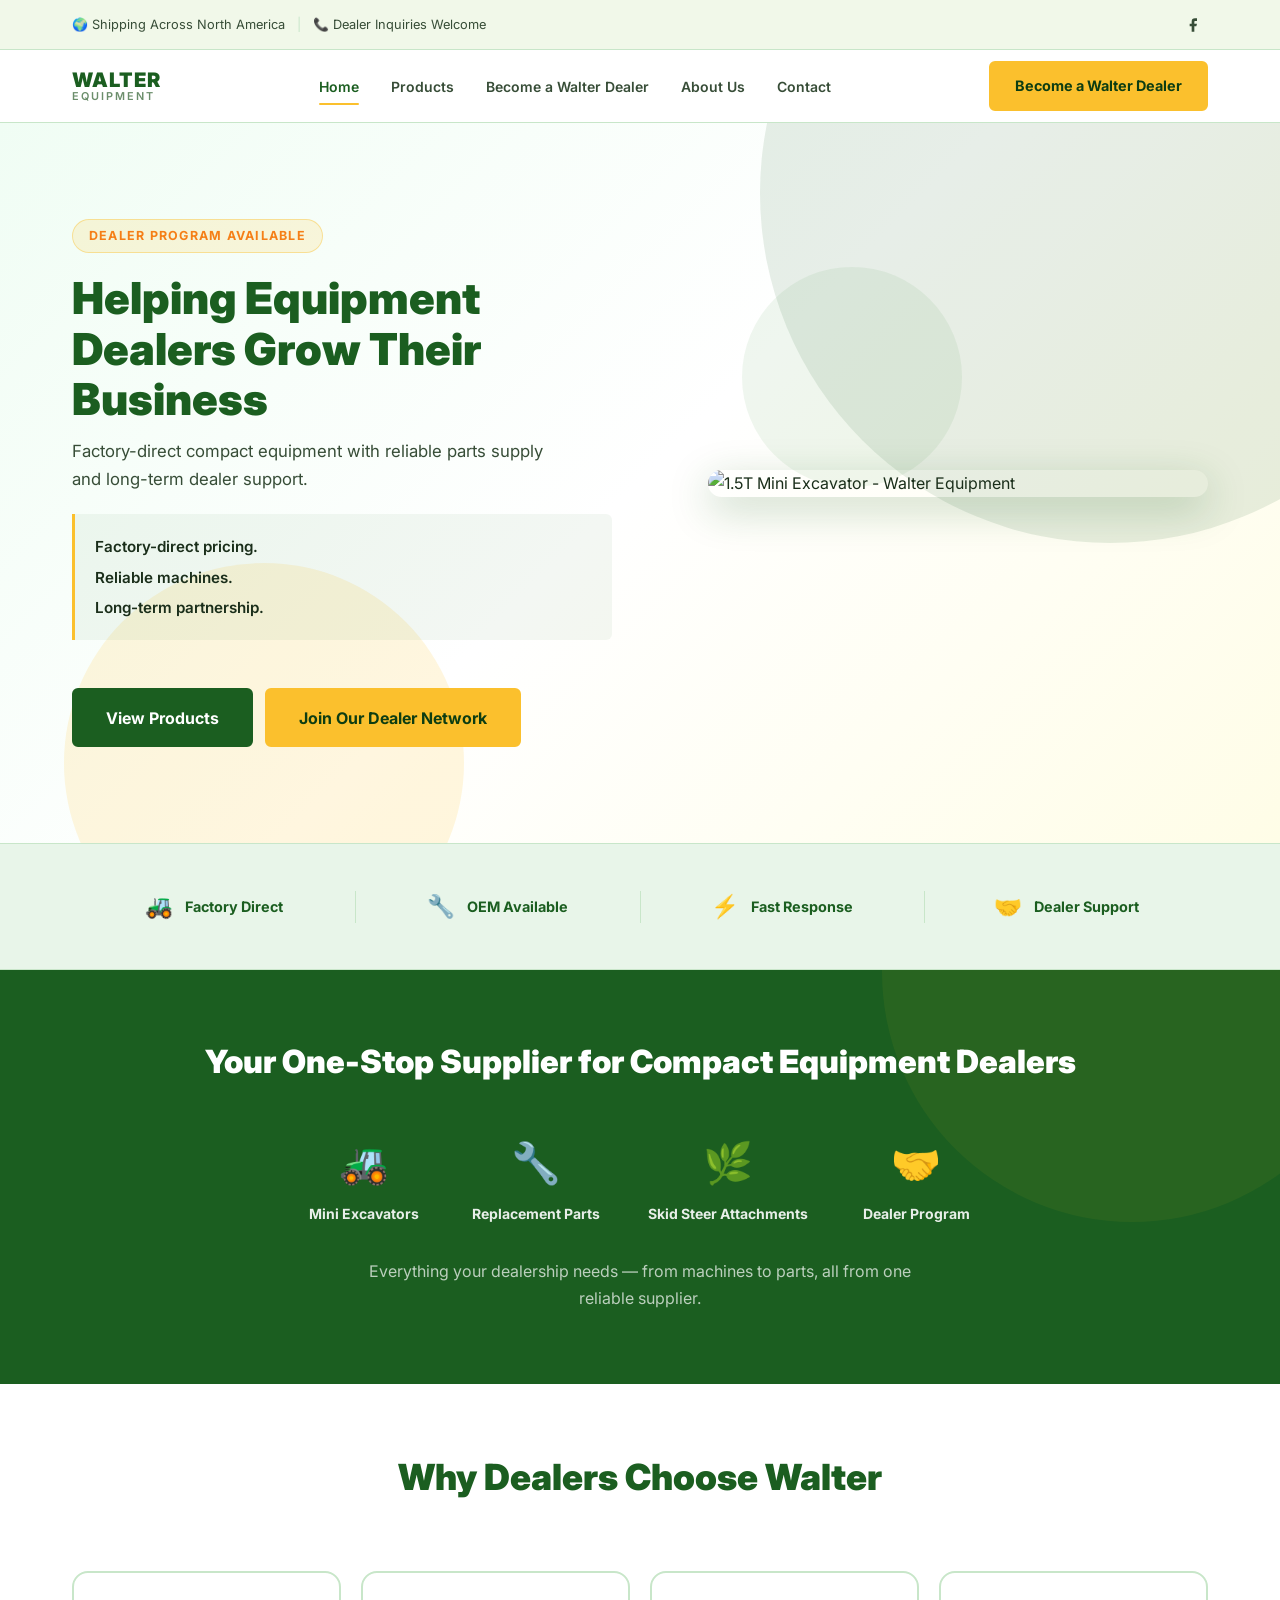
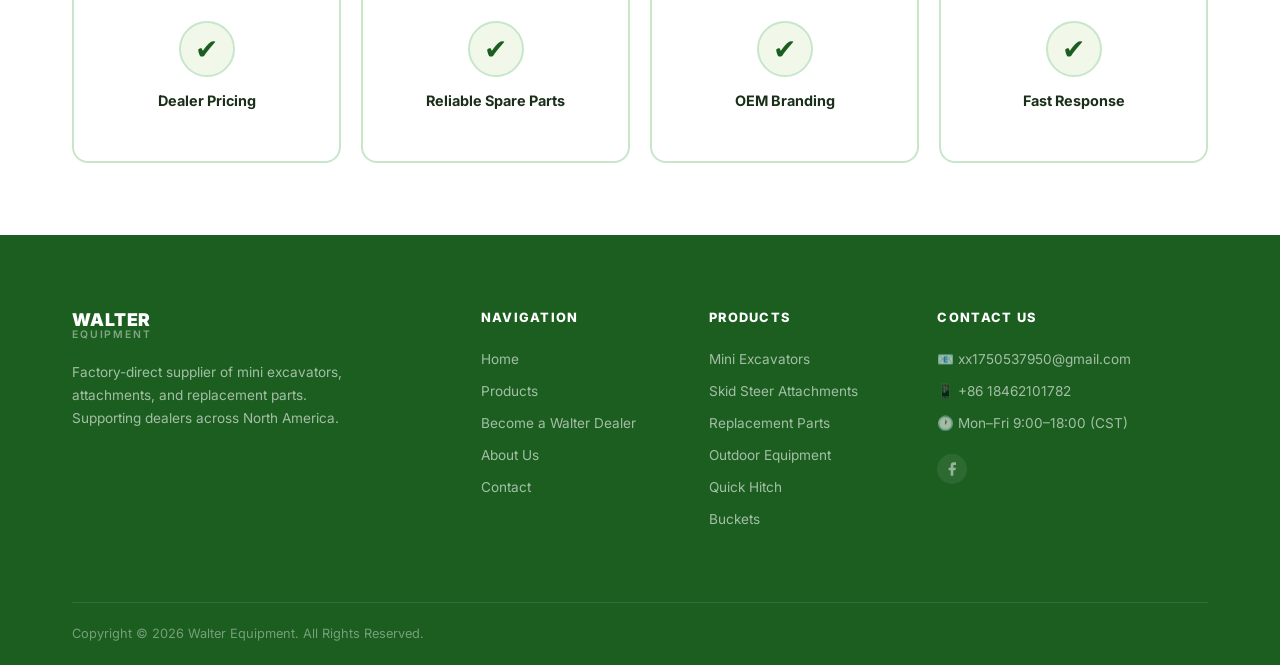
==== commit eeedaaa3: "Add WE10 and WE15 replacement parts catalog" ====
--- a/index.html
+++ b/index.html
@@ -45,7 +45,7 @@
     <link rel="icon" type="image/svg+xml" href="data:image/svg+xml,<svg xmlns='http://www.w3.org/2000/svg' viewBox='0 0 100 100'><text y='.9em' font-size='90'>🚜</text></svg>">
 
     <!-- Stylesheet -->
-    <link rel="stylesheet" href="css/style.css?v=771713c9">
+    <link rel="stylesheet" href="css/style.css?v=20260813c">
 </head>
 <body>
 
@@ -1126,9 +1126,9 @@
                 <div class="footer-col">
                     <h4 class="footer-heading">Products</h4>
                     <ul class="footer-links">
-                        <li><a href="products.html">Mini Excavators</a></li>
+                        <li><a href="mini-excavators.html">Mini Excavators</a></li>
                         <li><a href="products.html">Skid Steer Attachments</a></li>
-                        <li><a href="products.html">Replacement Parts</a></li>
+                        <li><a href="parts.html">Replacement Parts</a></li>
                         <li><a href="products.html">Outdoor Equipment</a></li>
                         <li><a href="products.html">Quick Hitch</a></li>
                         <li><a href="products.html">Buckets</a></li>
@@ -1159,6 +1159,6 @@
     </footer>
 
     <!-- Scripts -->
-    <script src="js/main.js?v=c6730e1"></script>
+    <script src="js/main.js?v=20260813c"></script>
 </body>
 </html>
--- a/css/style.css
+++ b/css/style.css
@@ -104,10 +104,24 @@
 html[data-page] .page-section { display: none; }
 html[data-page="home"] .page-home,
 html[data-page="products"] .page-products,
+html[data-page="mini-excavators"] .page-mini-excavators,
+html[data-page="parts"] .page-parts,
 html[data-page="dealer"] .page-dealer,
 html[data-page="about"] .page-about,
 html[data-page="contact"] .page-contact,
 html[data-page="thanks"] .page-thanks { display: block; }
+
+.sr-only {
+    position: absolute;
+    width: 1px;
+    height: 1px;
+    padding: 0;
+    margin: -1px;
+    overflow: hidden;
+    clip: rect(0, 0, 0, 0);
+    white-space: nowrap;
+    border: 0;
+}
 
 /* Buttons */
 .btn {
@@ -733,6 +747,33 @@
     border-color: var(--color-primary);
 }
 
+.parts-catalog-promo {
+    display: flex;
+    align-items: center;
+    justify-content: space-between;
+    gap: var(--space-md);
+    margin: calc(-1 * var(--space-md)) 0 var(--space-xl);
+    padding: var(--space-md) var(--space-lg);
+    border: 1px solid #a9cdaa;
+    border-radius: var(--radius-lg);
+    background: #ffffff;
+    box-shadow: var(--shadow-sm);
+}
+
+.parts-catalog-promo div {
+    display: flex;
+    flex-direction: column;
+}
+
+.parts-catalog-promo strong {
+    color: var(--color-primary-dark);
+}
+
+.parts-catalog-promo span {
+    color: var(--color-text-muted);
+    font-size: 0.84rem;
+}
+
 /* Products Grid */
 .products-grid {
     display: grid;
@@ -906,6 +947,47 @@
     transition: gap var(--transition);
 }
 .product-card-link:hover { gap: 0.5rem; color: var(--color-primary-light); }
+
+/* Mini excavator product page */
+.mini-excavators-page {
+    padding: var(--space-2xl) 0;
+    background: var(--color-bg-alt);
+}
+
+.mini-excavator-brochure {
+    margin-top: var(--space-xl);
+    overflow: hidden;
+    border: 1px solid var(--color-border);
+    border-radius: var(--radius-lg);
+    background: #ffffff;
+    box-shadow: var(--shadow-lg);
+}
+
+.mini-excavator-brochure-link {
+    display: block;
+    cursor: zoom-in;
+}
+
+.mini-excavator-brochure img {
+    width: 100%;
+    height: auto;
+}
+
+.mini-excavator-brochure figcaption {
+    padding: 0.8rem var(--space-md);
+    color: var(--color-text-secondary);
+    font-size: 0.8rem;
+    text-align: center;
+    border-top: 1px solid var(--color-border);
+}
+
+.mini-excavator-actions {
+    display: flex;
+    justify-content: center;
+    gap: var(--space-sm);
+    margin-top: var(--space-xl);
+    flex-wrap: wrap;
+}
 
 /* ================================================
    11. DEALER INQUIRY (Homepage Form)
@@ -1470,7 +1552,406 @@
 .footer-copy { font-size: 0.8rem; color: rgba(255, 255, 255, 0.4); }
 
 /* ================================================
-   18. SCROLL ANIMATIONS
+   18. WE10 / WE15 PARTS CATALOG
+   ================================================ */
+.parts-catalog-page {
+    background: var(--color-bg-alt);
+}
+
+.parts-hero {
+    position: relative;
+    overflow: hidden;
+    padding: clamp(3rem, 7vw, 5.5rem) 0;
+    color: #ffffff;
+    background:
+        radial-gradient(circle at 82% 18%, rgba(251, 192, 45, 0.24), transparent 28%),
+        linear-gradient(135deg, #0b3510 0%, var(--color-primary) 55%, #28712d 100%);
+}
+
+.parts-hero::after {
+    content: '';
+    position: absolute;
+    right: -7rem;
+    bottom: -10rem;
+    width: 25rem;
+    height: 25rem;
+    border: 3rem solid rgba(255, 255, 255, 0.035);
+    border-radius: 50%;
+}
+
+.parts-hero-inner {
+    position: relative;
+    z-index: 1;
+    display: grid;
+    grid-template-columns: minmax(0, 1.3fr) minmax(310px, 0.7fr);
+    align-items: center;
+    gap: var(--space-2xl);
+}
+
+.parts-hero .section-tag {
+    color: var(--color-accent);
+}
+
+.parts-hero h1 {
+    max-width: 760px;
+    margin: 0.45rem 0 var(--space-md);
+    font-size: clamp(2.25rem, 5vw, 4.25rem);
+    line-height: 1.04;
+    letter-spacing: -0.045em;
+}
+
+.parts-hero-content > p {
+    max-width: 710px;
+    color: rgba(255, 255, 255, 0.78);
+    font-size: 1.05rem;
+}
+
+.parts-hero-badges {
+    display: flex;
+    flex-wrap: wrap;
+    gap: 0.6rem;
+    margin-top: var(--space-lg);
+}
+
+.parts-hero-badges li {
+    padding: 0.48rem 0.8rem;
+    border: 1px solid rgba(255, 255, 255, 0.2);
+    border-radius: 999px;
+    color: rgba(255, 255, 255, 0.88);
+    background: rgba(255, 255, 255, 0.08);
+    font-size: 0.76rem;
+    font-weight: 800;
+    letter-spacing: 0.035em;
+    text-transform: uppercase;
+}
+
+.parts-fitment-card {
+    display: flex;
+    align-items: flex-start;
+    gap: var(--space-md);
+    padding: var(--space-lg);
+    border: 1px solid rgba(255, 255, 255, 0.16);
+    border-radius: var(--radius-lg);
+    background: rgba(4, 30, 8, 0.48);
+    box-shadow: 0 20px 55px rgba(0, 0, 0, 0.2);
+    backdrop-filter: blur(8px);
+}
+
+.parts-fitment-icon {
+    display: grid;
+    place-items: center;
+    flex: 0 0 2.5rem;
+    width: 2.5rem;
+    height: 2.5rem;
+    border-radius: 50%;
+    color: var(--color-primary-dark);
+    background: var(--color-accent);
+    font-size: 1.15rem;
+    font-weight: 900;
+}
+
+.parts-fitment-card h2 {
+    margin-bottom: 0.7rem;
+    font-size: 1.15rem;
+}
+
+.parts-fitment-card p {
+    margin-top: 0.35rem;
+    color: rgba(255, 255, 255, 0.74);
+    font-size: 0.88rem;
+}
+
+.parts-fitment-card strong {
+    color: #ffffff;
+}
+
+.parts-catalog-content {
+    padding: var(--space-2xl) 0 var(--space-3xl);
+}
+
+.parts-catalog-heading {
+    display: grid;
+    grid-template-columns: minmax(0, 1fr) minmax(280px, 0.55fr);
+    align-items: end;
+    gap: var(--space-xl);
+    margin-bottom: var(--space-lg);
+}
+
+.parts-catalog-heading h2 {
+    margin-top: 0.35rem;
+    font-size: clamp(1.8rem, 3vw, 2.6rem);
+    line-height: 1.15;
+}
+
+.parts-catalog-heading > p {
+    color: var(--color-text-muted);
+    font-size: 0.86rem;
+}
+
+.parts-tools {
+    position: sticky;
+    top: calc(var(--header-height) + 12px);
+    z-index: 20;
+    margin-bottom: var(--space-md);
+    padding: var(--space-md);
+    border: 1px solid var(--color-border);
+    border-radius: var(--radius-lg);
+    background: rgba(255, 255, 255, 0.96);
+    box-shadow: var(--shadow-md);
+    backdrop-filter: blur(10px);
+}
+
+.parts-search {
+    position: relative;
+    display: block;
+    margin-bottom: var(--space-sm);
+}
+
+.parts-search-icon {
+    position: absolute;
+    top: 50%;
+    left: 1rem;
+    transform: translateY(-52%);
+    color: var(--color-primary);
+    font-size: 1.55rem;
+    font-weight: 900;
+    pointer-events: none;
+}
+
+.parts-search input {
+    width: 100%;
+    min-height: 3.15rem;
+    padding: 0.75rem 1rem 0.75rem 3rem;
+    border: 1px solid #afd0b0;
+    border-radius: var(--radius-md);
+    outline: none;
+    color: var(--color-text);
+    background: #ffffff;
+    font-size: 0.95rem;
+    transition: border-color var(--transition-fast), box-shadow var(--transition-fast);
+}
+
+.parts-search input:focus {
+    border-color: var(--color-primary);
+    box-shadow: 0 0 0 3px rgba(27, 94, 32, 0.12);
+}
+
+.parts-filter-list {
+    display: flex;
+    flex-wrap: wrap;
+    gap: 0.45rem;
+}
+
+.parts-filter {
+    padding: 0.48rem 0.8rem;
+    border: 1px solid var(--color-border);
+    border-radius: 999px;
+    color: var(--color-text-secondary);
+    background: var(--color-bg-alt);
+    font-size: 0.76rem;
+    font-weight: 700;
+    transition: all var(--transition-fast);
+}
+
+.parts-filter:hover,
+.parts-filter:focus-visible {
+    border-color: var(--color-primary);
+    color: var(--color-primary);
+}
+
+.parts-filter.active {
+    border-color: var(--color-primary);
+    color: #ffffff;
+    background: var(--color-primary);
+}
+
+.parts-results-bar {
+    display: flex;
+    align-items: center;
+    justify-content: space-between;
+    gap: var(--space-md);
+    margin-bottom: var(--space-md);
+    color: var(--color-text-muted);
+    font-size: 0.83rem;
+}
+
+.parts-results-bar p {
+    font-weight: 800;
+}
+
+.parts-results-bar a {
+    color: var(--color-primary);
+    font-weight: 800;
+}
+
+.parts-grid {
+    display: grid;
+    grid-template-columns: repeat(3, minmax(0, 1fr));
+    gap: var(--space-md);
+}
+
+.parts-card {
+    min-width: 0;
+    overflow: hidden;
+    border: 1px solid var(--color-border);
+    border-radius: var(--radius-lg);
+    background: var(--color-card);
+    box-shadow: var(--shadow-sm);
+    transition: transform var(--transition), box-shadow var(--transition), border-color var(--transition);
+}
+
+.parts-card:hover {
+    transform: translateY(-4px);
+    border-color: #a2caa4;
+    box-shadow: var(--shadow-lg);
+}
+
+.parts-card-media {
+    aspect-ratio: 4 / 3;
+    overflow: hidden;
+    border-bottom: 1px solid #e6efe6;
+    background: #ffffff;
+}
+
+.parts-card-media img {
+    width: 100%;
+    height: 100%;
+    object-fit: cover;
+    transition: transform 0.45s ease;
+}
+
+.parts-card:hover .parts-card-media img {
+    transform: scale(1.035);
+}
+
+.parts-card-body {
+    padding: 1.1rem 1.1rem 1.2rem;
+}
+
+.parts-card-category {
+    display: inline-block;
+    margin-bottom: 0.55rem;
+    padding: 0.28rem 0.52rem;
+    border-radius: 999px;
+    color: var(--color-primary);
+    background: var(--color-bg-alt);
+    font-size: 0.66rem;
+    font-weight: 900;
+    letter-spacing: 0.04em;
+    text-transform: uppercase;
+}
+
+.parts-card-title {
+    min-height: 2.75rem;
+    font-size: 1.02rem;
+    line-height: 1.32;
+}
+
+.parts-card-number {
+    margin-top: 0.35rem;
+    color: var(--color-primary);
+    font-family: ui-monospace, SFMono-Regular, Menlo, Consolas, monospace;
+    font-size: 0.78rem;
+    font-weight: 800;
+}
+
+.parts-card-description {
+    min-height: 4.2rem;
+    margin: 0.7rem 0;
+    color: var(--color-text-muted);
+    font-size: 0.78rem;
+    line-height: 1.55;
+}
+
+.parts-card-detail {
+    margin-top: 0.22rem;
+    color: var(--color-text-secondary);
+    font-size: 0.74rem;
+}
+
+.parts-card-detail strong {
+    color: var(--color-text);
+}
+
+.parts-card-link {
+    display: inline-flex;
+    align-items: center;
+    gap: 0.35rem;
+    margin-top: 0.85rem;
+    color: var(--color-primary);
+    font-size: 0.8rem;
+    font-weight: 900;
+}
+
+.parts-card-link span {
+    transition: transform var(--transition-fast);
+}
+
+.parts-card-link:hover span {
+    transform: translateX(4px);
+}
+
+.parts-empty {
+    padding: var(--space-2xl) var(--space-lg);
+    border: 1px dashed #9fc4a1;
+    border-radius: var(--radius-lg);
+    text-align: center;
+    background: #ffffff;
+}
+
+.parts-empty[hidden] {
+    display: none;
+}
+
+.parts-empty p {
+    margin: 0.5rem auto var(--space-md);
+    color: var(--color-text-muted);
+}
+
+.parts-fitment-note {
+    margin-top: var(--space-lg);
+    padding: var(--space-md) var(--space-lg);
+    border-left: 4px solid var(--color-accent);
+    border-radius: 0 var(--radius-md) var(--radius-md) 0;
+    color: #594b16;
+    background: var(--color-bg-warm);
+    font-size: 0.85rem;
+}
+
+.parts-fitment-note strong {
+    color: #332b0c;
+}
+
+.parts-catalog-cta {
+    display: flex;
+    align-items: center;
+    justify-content: space-between;
+    gap: var(--space-xl);
+    margin-top: var(--space-2xl);
+    padding: clamp(1.5rem, 4vw, 2.5rem);
+    border-radius: var(--radius-xl);
+    color: #ffffff;
+    background: var(--color-primary-dark);
+    box-shadow: var(--shadow-lg);
+}
+
+.parts-catalog-cta h2 {
+    margin: 0.35rem 0;
+    font-size: clamp(1.55rem, 3vw, 2.15rem);
+}
+
+.parts-catalog-cta p {
+    color: rgba(255, 255, 255, 0.7);
+}
+
+.parts-catalog-cta-actions {
+    display: flex;
+    flex: 0 0 auto;
+    gap: 0.65rem;
+}
+
+/* ================================================
+   19. SCROLL ANIMATIONS
    ================================================ */
 .fade-in-up {
     opacity: 0;
@@ -1512,6 +1993,8 @@
     .dealer-program-grid { gap: var(--space-xl); }
     .dealer-inquiry-grid { gap: var(--space-xl); }
     .footer-grid { grid-template-columns: 1fr 1fr; gap: var(--space-xl) var(--space-2xl); }
+    .parts-hero-inner { gap: var(--space-xl); }
+    .parts-grid { grid-template-columns: repeat(2, minmax(0, 1fr)); }
 }
 
 @media (max-width: 768px) {
@@ -1582,6 +2065,7 @@
     .products-grid { grid-template-columns: 1fr; }
     .category-tabs { gap: 0.5rem; }
     .product-card-outdoor .product-card-img { height: 250px; }
+    .parts-catalog-promo { align-items: flex-start; flex-direction: column; }
 
     /* Dealer Inquiry */
     .dealer-inquiry { padding: var(--space-2xl) 0; }
@@ -1605,6 +2089,17 @@
     .footer-grid { grid-template-columns: 1fr; gap: var(--space-lg); }
     .footer-desc { max-width: 100%; }
     .footer-bottom { flex-direction: column; align-items: flex-start; }
+
+    /* Parts Catalog */
+    .parts-hero-inner,
+    .parts-catalog-heading { grid-template-columns: 1fr; }
+    .parts-hero-inner { gap: var(--space-lg); }
+    .parts-fitment-card { max-width: 560px; }
+    .parts-tools { position: static; }
+    .parts-grid { grid-template-columns: 1fr; }
+    .parts-card-title,
+    .parts-card-description { min-height: 0; }
+    .parts-catalog-cta { align-items: flex-start; flex-direction: column; }
 }
 
 @media (max-width: 480px) {
@@ -1618,4 +2113,12 @@
     .onestop-features { flex-direction: column; align-items: center; gap: var(--space-md); }
     .trust-bar-inner { flex-direction: column; }
     .trust-sep { width: 40px; height: 1px; }
-}
+    .parts-hero h1 { font-size: 2rem; }
+    .parts-fitment-card { padding: var(--space-md); }
+    .parts-tools { padding: var(--space-sm); }
+    .parts-filter-list { flex-wrap: nowrap; overflow-x: auto; padding-bottom: 0.25rem; }
+    .parts-filter { flex: 0 0 auto; }
+    .parts-results-bar { align-items: flex-start; flex-direction: column; gap: 0.3rem; }
+    .parts-catalog-cta-actions { width: 100%; flex-direction: column; }
+    .parts-catalog-cta-actions .btn { width: 100%; }
+}
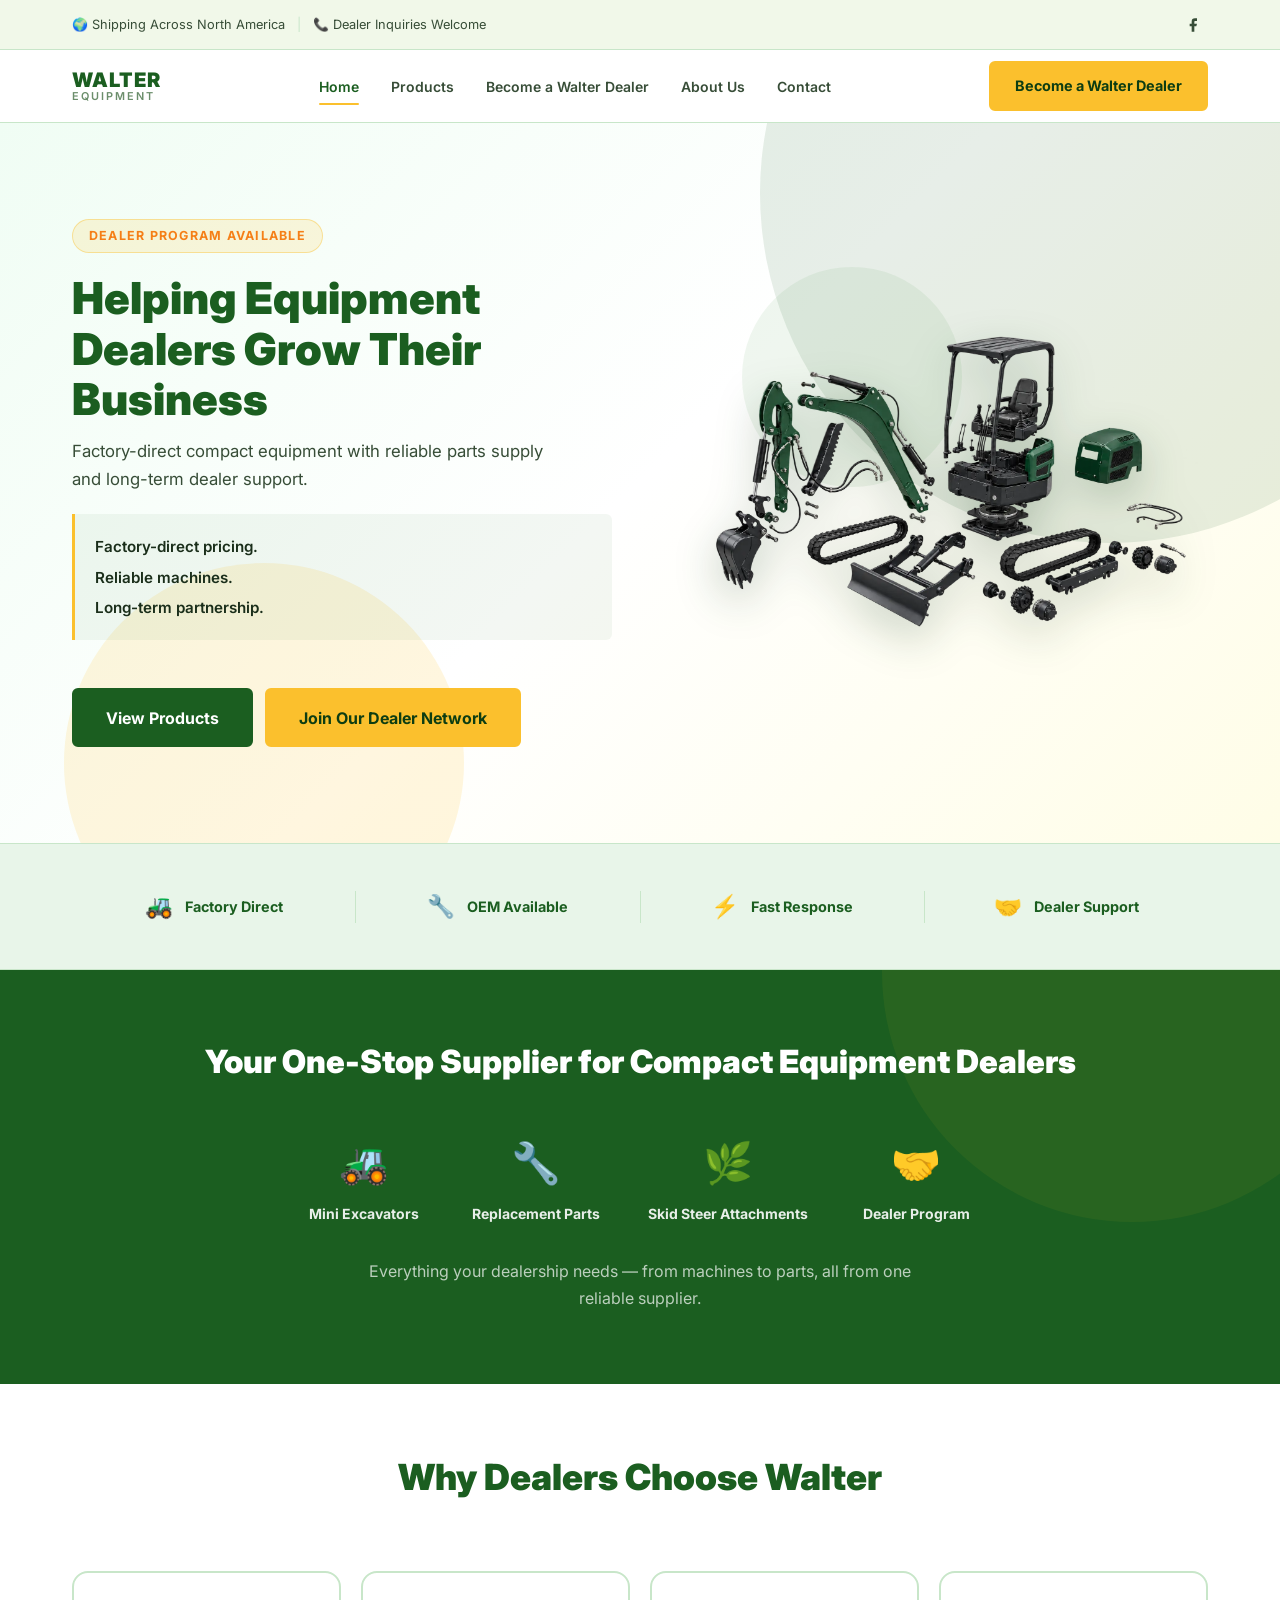
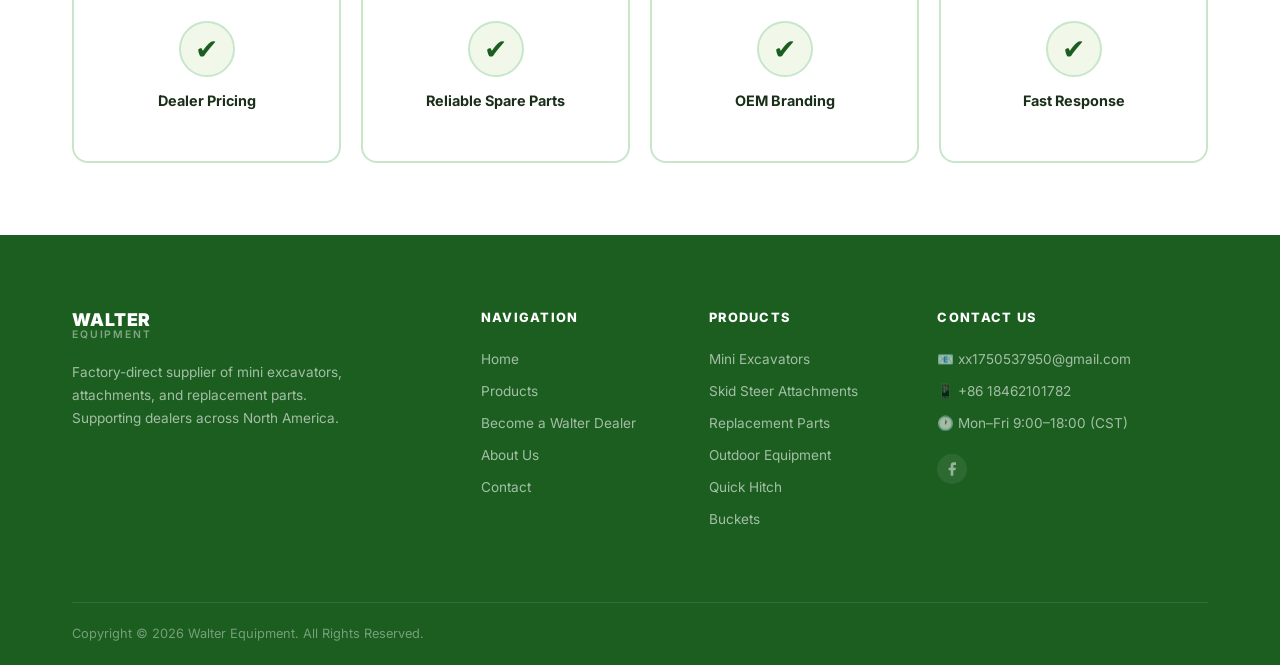
==== commit 3383c1e9: "Prioritize replacement parts visuals" ====
--- a/index.html
+++ b/index.html
@@ -45,7 +45,7 @@
     <link rel="icon" type="image/svg+xml" href="data:image/svg+xml,<svg xmlns='http://www.w3.org/2000/svg' viewBox='0 0 100 100'><text y='.9em' font-size='90'>🚜</text></svg>">
 
     <!-- Stylesheet -->
-    <link rel="stylesheet" href="css/style.css?v=20260813c">
+    <link rel="stylesheet" href="css/style.css?v=20260817a">
 </head>
 <body>
 
@@ -130,7 +130,7 @@
             </div>
             <!-- Right Visual: Hero Image -->
             <div class="hero-visual fade-in-up">
-                <img src="images/excavator.png" alt="1.5T Mini Excavator - Walter Equipment" class="hero-main-img">
+                <img src="images/mini-excavator-parts-exploded-view.webp" alt="Exploded view of mini excavator replacement parts - Walter Equipment" class="hero-main-img hero-parts-exploded" decoding="async" fetchpriority="high">
             </div>
         </div>
     </section>
--- a/css/style.css
+++ b/css/style.css
@@ -437,6 +437,13 @@
     border-radius: var(--radius-lg);
     box-shadow: 0 12px 40px rgba(27, 94, 32, 0.25);
     object-fit: cover;
+}
+
+.hero-parts-exploded {
+    border-radius: 0;
+    box-shadow: none;
+    object-fit: contain;
+    filter: drop-shadow(0 16px 22px rgba(13, 53, 22, 0.24));
 }
 
 .hero-image-placeholder {
